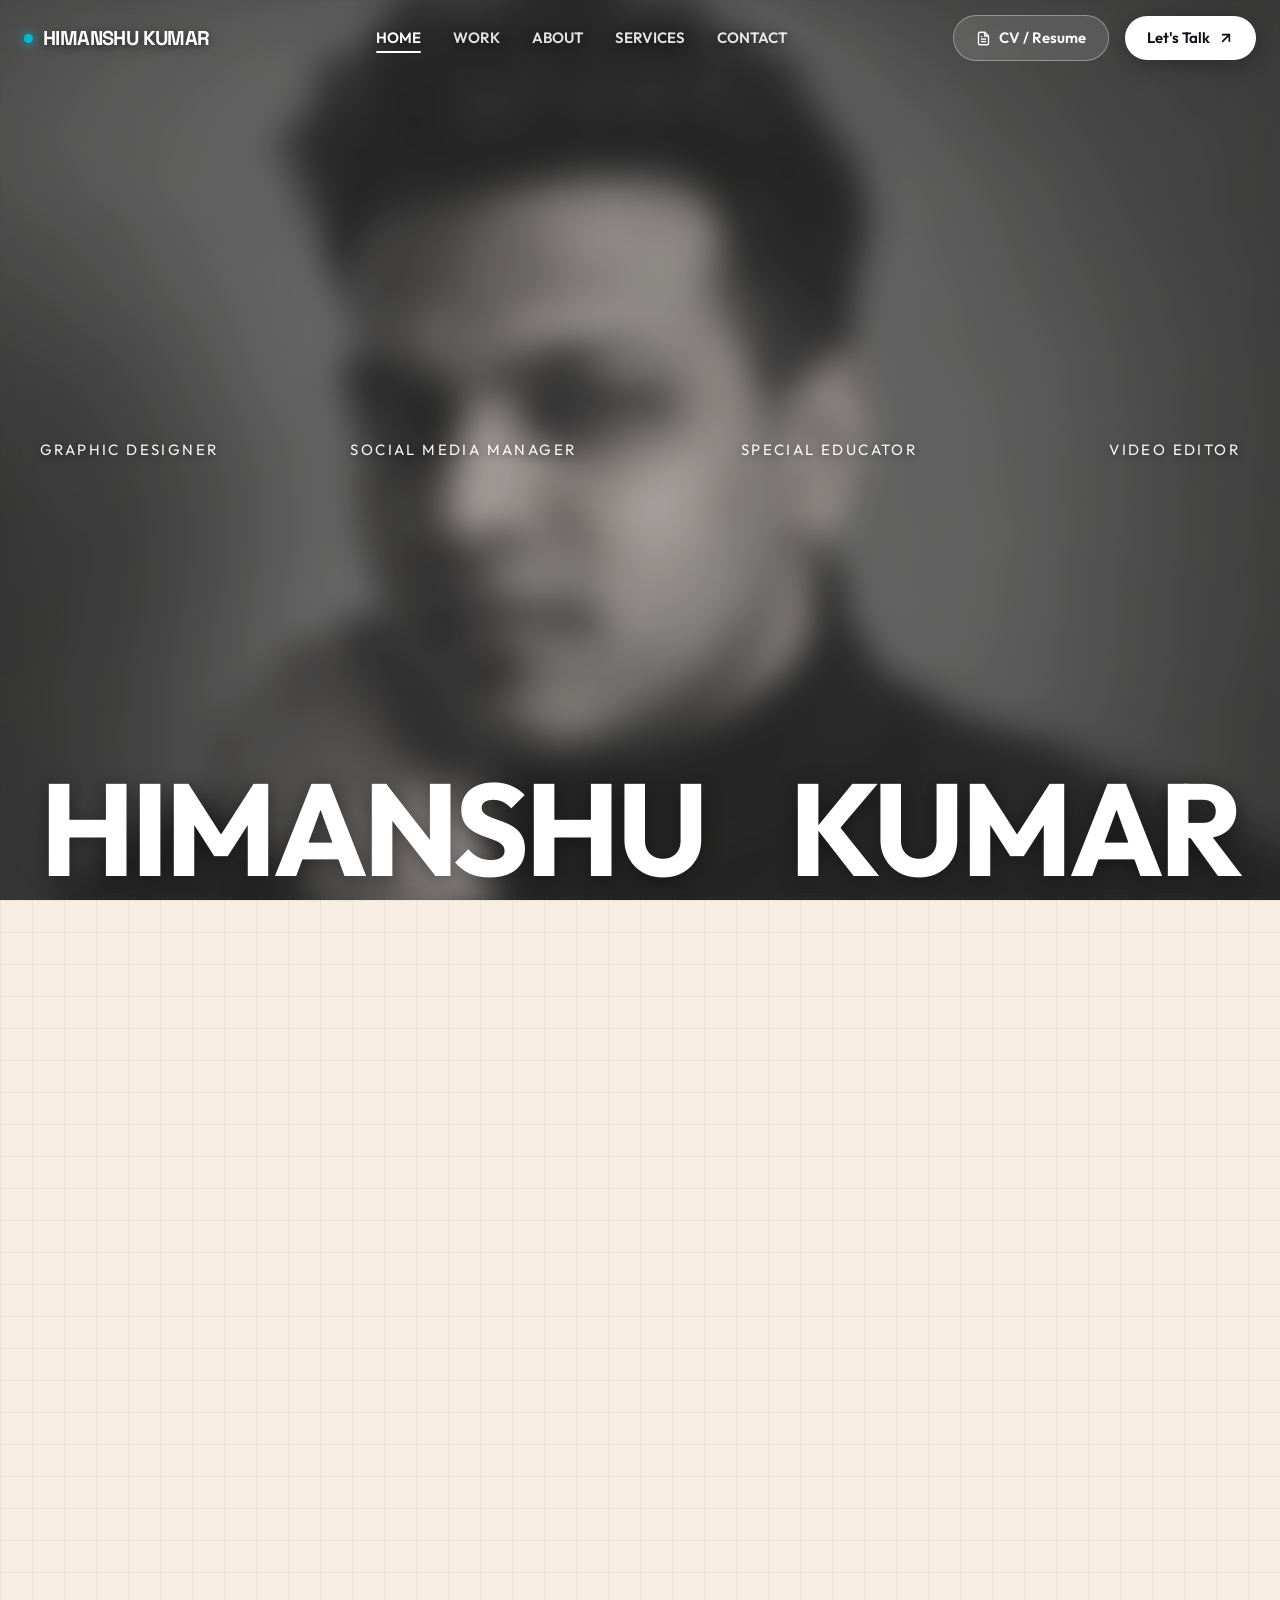
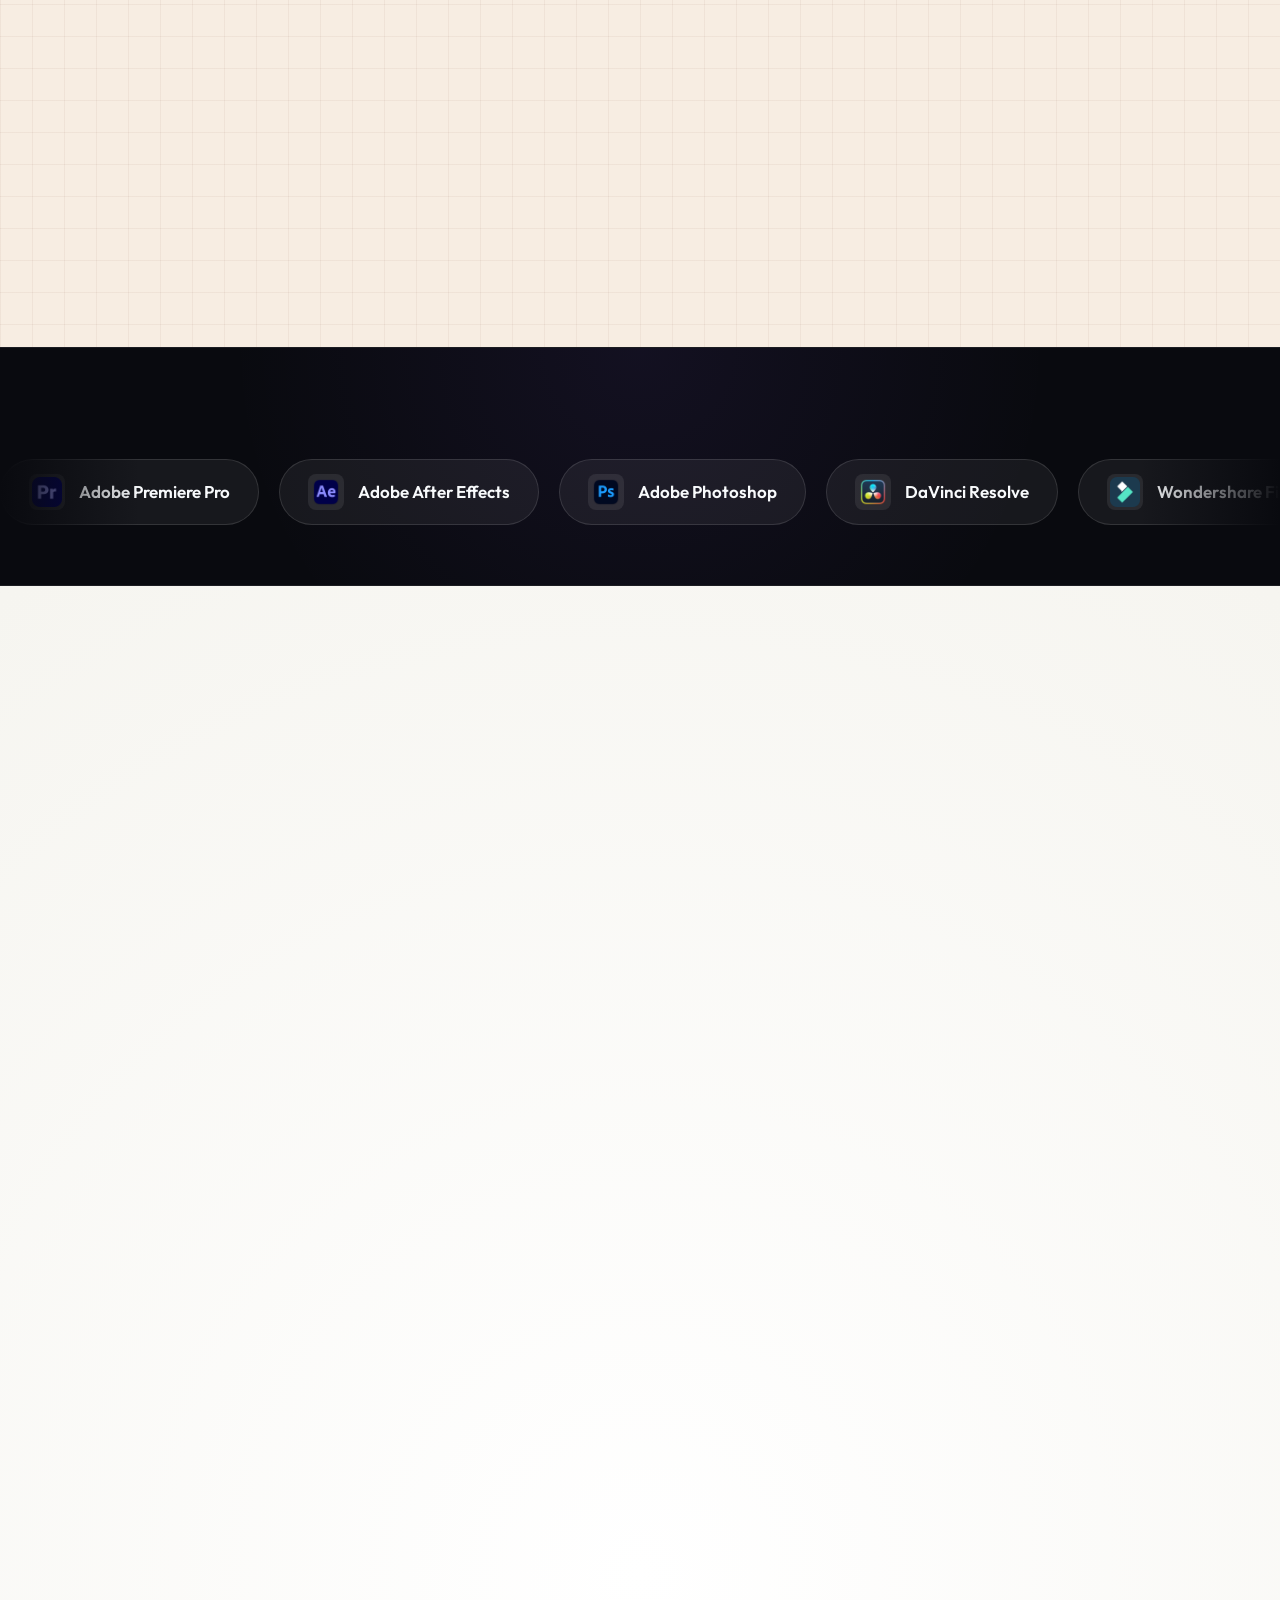
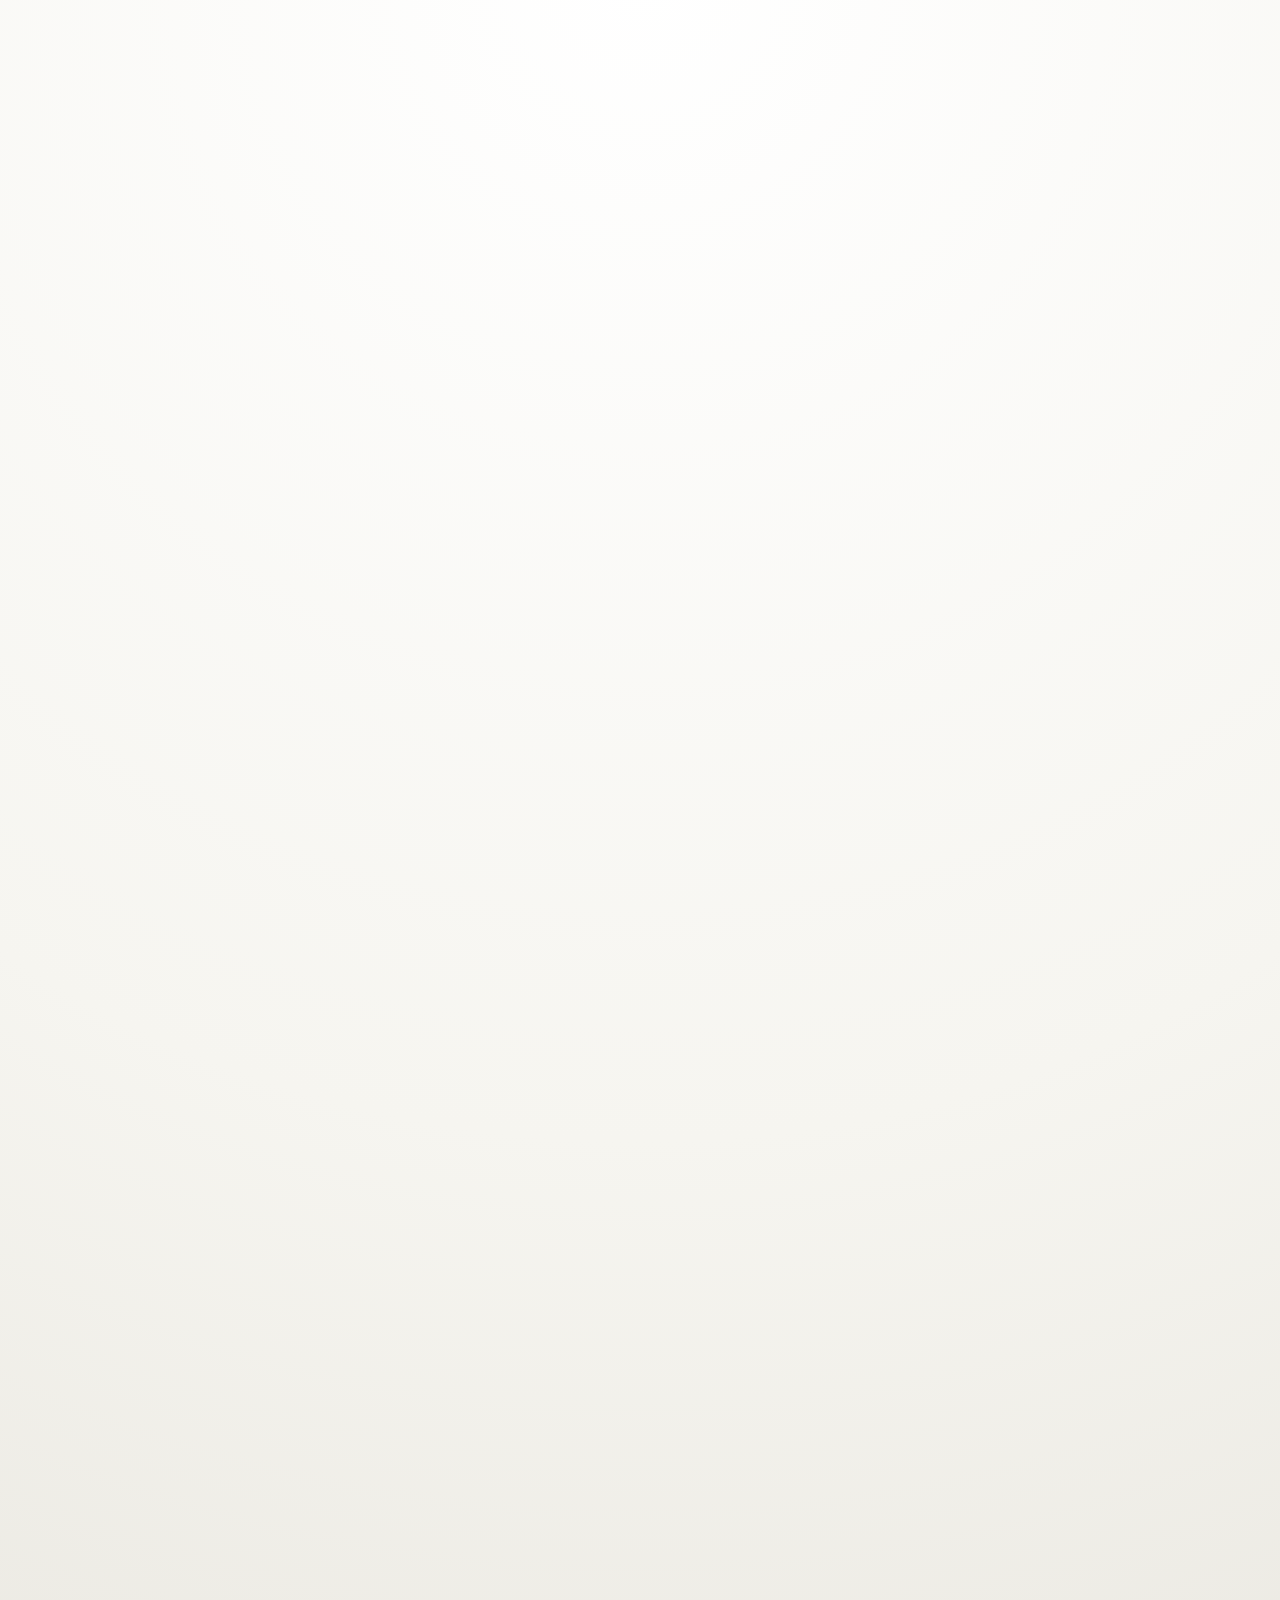
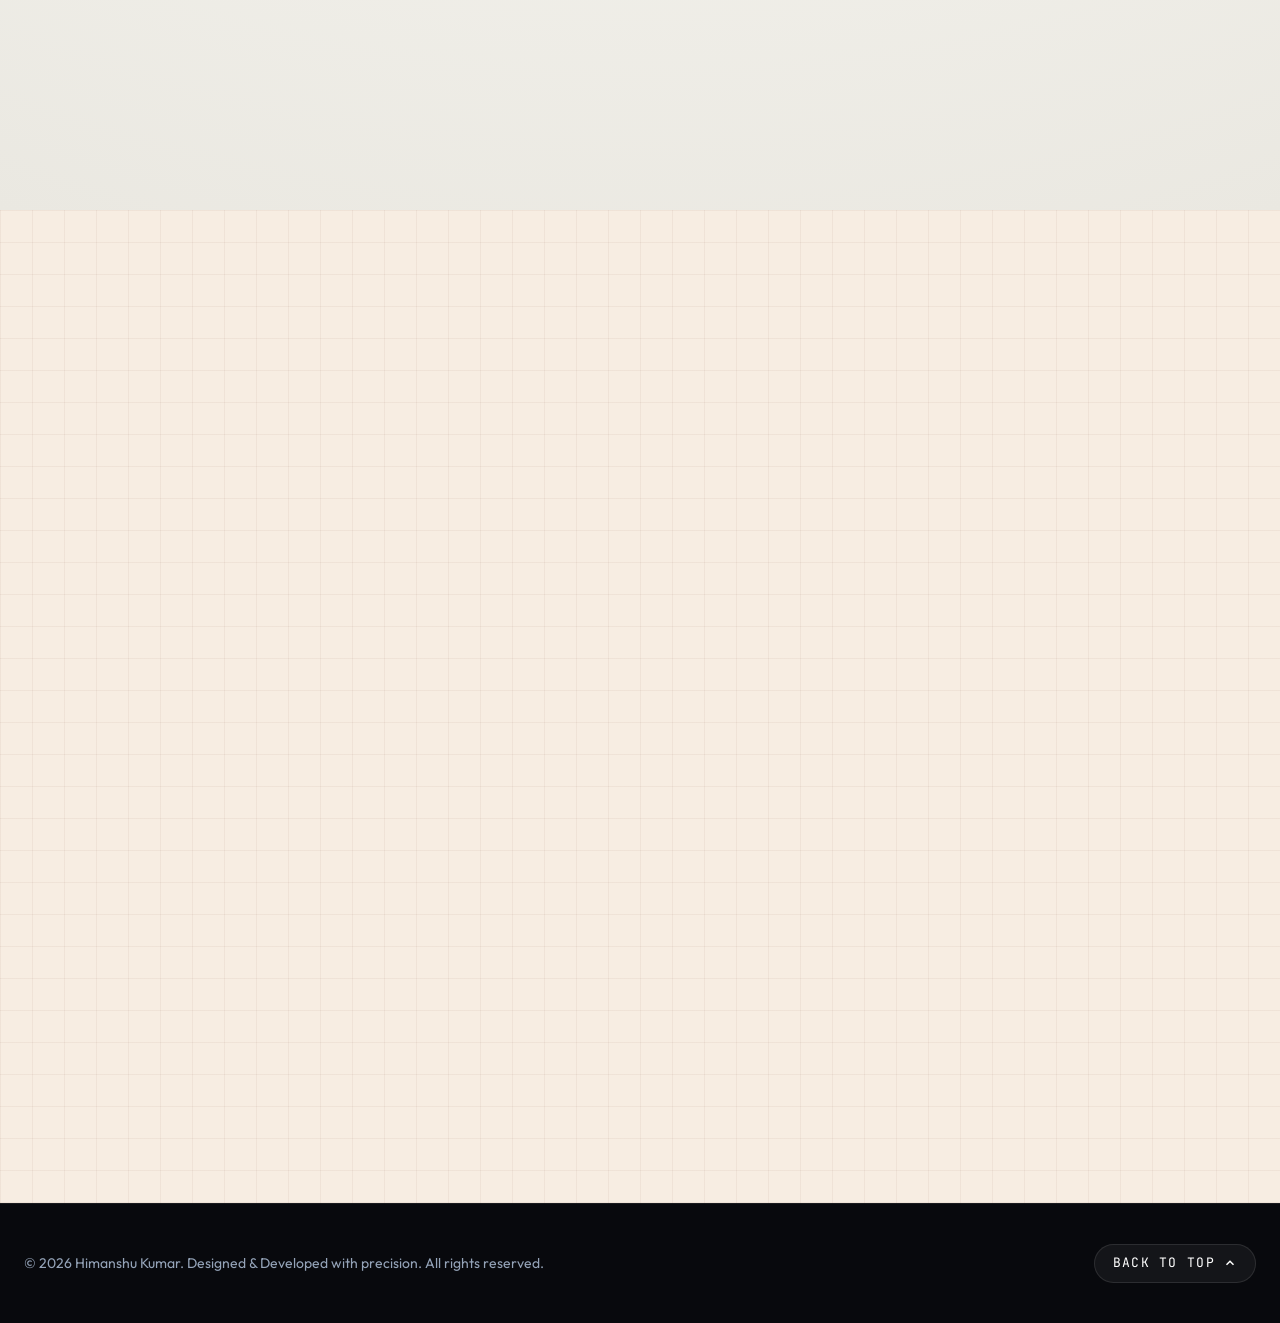
==== index.html @ 588e43ea "Changes Hopefully" ====
<!DOCTYPE html>
<html lang="en">
<head>
  <meta charset="UTF-8">
  <meta name="viewport" content="width=device-width, initial-scale=1.0">
  <meta http-equiv="X-UA-Compatible" content="ie=edge">
  
  <title>Himanshu Kumar | Product Designer &amp; Front-End Developer</title>
  <meta name="description" content="Portfolio of Himanshu Kumar — Product Designer &amp; Front-End Developer specializing in building high-performance web applications and visually stunning user interfaces.">
  <meta name="keywords" content="Himanshu Kumar, Portfolio, UI/UX Designer, Front-End Developer, React, Next.js, Design Systems, Bento Grid">
  <meta name="author" content="Himanshu Kumar">

  <!-- Open Graph / Meta -->
  <meta property="og:type" content="website">
  <meta property="og:title" content="Himanshu Kumar | Product Designer &amp; Front-End Developer">
  <meta property="og:description" content="Designer by day, Coder by night. Bridging technical rigor and visual excellence.">

  <!-- Google Fonts: Space Grotesk, Outfit, JetBrains Mono -->
  <link rel="preconnect" href="https://fonts.googleapis.com">
  <link rel="preconnect" href="https://fonts.gstatic.com" crossorigin>
  <link href="https://fonts.googleapis.com/css2?family=JetBrains+Mono:wght@400;500;600;700&family=Outfit:wght@300;400;500;600;700;800&family=Space+Grotesk:wght@500;600;700;800&display=swap" rel="stylesheet">

  <!-- Stylesheets -->
  <link rel="stylesheet" href="css/style.css">
  <link rel="stylesheet" href="css/animations.css">
</head>
<body>

  <!-- ==========================================================================
       PRELOADER / LOADING SCREEN (Nitika Portfolio Reference)
       ========================================================================== -->
  <div id="preloader" aria-hidden="true">
    <div class="preloader-bg-glow"></div>
    
    <div class="preloader-matrix-dots">
      <div class="matrix-dot"></div>
      <div class="matrix-dot"></div>
      <div class="matrix-dot"></div>
      <div class="matrix-dot"></div>
      <div class="matrix-dot"></div>
      <div class="matrix-dot"></div>
      <div class="matrix-dot"></div>
      <div class="matrix-dot"></div>
    </div>

    <div class="preloader-counter-wrap">
      <span id="preloader-counter" class="preloader-counter">00</span>
      <span class="preloader-counter-percent">%</span>
    </div>

    <!-- WELCOME text displayed during loading animation below percentage -->
    <div class="preloader-welcome">WELCOME</div>

    <div class="preloader-status">
      <span class="preloader-line"></span>
      <span>Initializing Experience</span>
      <span class="preloader-line"></span>
    </div>

    <div class="preloader-progress-track">
      <div id="preloader-progress-bar" class="preloader-progress-bar"></div>
    </div>
  </div>

  <!-- ==========================================================================
       SITE HEADER & NAVIGATION
       ========================================================================== -->
  <header id="site-header" class="site-header">
    <div class="container nav-container">
      <a href="#hero" class="brand-logo" aria-label="Home">
        <span class="brand-dot"></span>
        <span>HIMANSHU KUMAR</span>
      </a>

      <!-- Desktop Nav Links -->
      <nav aria-label="Main Navigation">
        <ul class="nav-links">
          <li><a href="#hero" class="nav-item active">HOME</a></li>
          <li><a href="#work" class="nav-item">WORK</a></li>
          <li><a href="#about" class="nav-item">ABOUT</a></li>
          <li><a href="#toolkit" class="nav-item">SERVICES</a></li>
          <li><a href="#connect" class="nav-item">CONTACT</a></li>
        </ul>
      </nav>

      <!-- Nav CTA Actions -->
      <div class="nav-actions">
        <a href="resume.html" target="_blank" class="btn btn-outline-light" title="View Full Resume / CV">
          <svg width="15" height="15" viewBox="0 0 24 24" fill="none" stroke="currentColor" stroke-width="2.2"><path d="M14 2H6a2 2 0 0 0-2 2v16a2 2 0 0 0 2 2h12a2 2 0 0 0 2-2V8z"></path><polyline points="14 2 14 8 20 8"></polyline><line x1="16" y1="13" x2="8" y2="13"></line><line x1="16" y1="17" x2="8" y2="17"></line><polyline points="10 9 9 9 8 9"></polyline></svg>
          <span>CV / Resume</span>
        </a>
        <a href="#connect" class="btn btn-primary">
          <span>Let's Talk</span>
          <svg width="16" height="16" viewBox="0 0 24 24" fill="none" stroke="currentColor" stroke-width="2.5" stroke-linecap="round" stroke-linejoin="round">
            <line x1="7" y1="17" x2="17" y2="7"></line>
            <polyline points="7 7 17 7 17 17"></polyline>
          </svg>
        </a>

        <!-- Hamburger Toggle -->
        <button id="menu-toggle" class="menu-toggle" aria-label="Toggle Navigation Menu">
          <span></span>
          <span></span>
          <span></span>
        </button>
      </div>
    </div>
  </header>

  <!-- Mobile Navigation Drawer -->
  <div id="mobile-nav-drawer" class="mobile-nav-drawer" aria-label="Mobile Navigation">
    <ul class="mobile-nav-links">
      <li><a href="#hero" class="mobile-nav-item active">HOME</a></li>
      <li><a href="#work" class="mobile-nav-item">WORK</a></li>
      <li><a href="#about" class="mobile-nav-item">ABOUT</a></li>
      <li><a href="#toolkit" class="mobile-nav-item">SERVICES</a></li>
      <li><a href="#connect" class="mobile-nav-item">CONTACT</a></li>
    </ul>
    <div style="margin-top: auto;">
      <a href="#connect" class="btn btn-primary" style="width: 100%;">Get In Touch</a>
    </div>
  </div>
  <div id="mobile-drawer-overlay" class="mobile-drawer-overlay"></div>

  <main>
    <!-- ==========================================================================
         SECTION 1: EXVIA EDITORIAL HERO SECTION (PORTRAIT, LIQUID GLASS & REVEAL)
         ========================================================================== -->
    <section id="hero" class="hero-section section_hero">
      <div class="hero_canvas">
        <!-- Central Interactive Radial Mask Portrait Stage (Exvia Anchor) -->
        <div id="hero-portrait-stage" class="hero_portrait_stage hero-image-wrapper">
          <!-- Layer 1: Frosted/Blurred Background State -->
          <div class="portrait-layer-frosted">
            <img src="assets/images/hero_portrait.jpg" alt="Frosted Portrait" class="hero-img img-blur">
            <div class="glass-sheet-tint"></div>
          </div>

          <!-- Layer 2: Clear Image Layer (Revealed via dynamic CSS radial mask) -->
          <div id="hero-reveal-layer" class="portrait-layer-clear">
            <img src="assets/images/hero_portrait.jpg" alt="Clear Portrait" class="hero-img img-sharp">
          </div>

          <!-- Interactive Cursor Reticle / Lens Ring -->
          <div id="hero-reticle" class="hero-reticle-tracker">
            <div class="reticle-crosshair"></div>
          </div>

        </div>

        <!-- Exvia Horizontal Single Baseline Overlay -->
        <div class="hero_horizontal_labels">
          <span class="hero-bar-label label-far-left">GRAPHIC DESIGNER</span>
          <span class="hero-bar-label label-inner-left">SOCIAL MEDIA MANAGER</span>
          <span class="hero-bar-label label-inner-right">SPECIAL EDUCATOR</span>
          <span class="hero-bar-label label-far-right">VIDEO EDITOR</span>
        </div>

        <!-- Exvia Massive Bottom Display Name Overlay -->
        <div class="hero_display_title_wrap">
          <h1 class="hero_display_name">
            <span class="name_word">HIMANSHU</span>
            <span class="name_word">KUMAR</span>
          </h1>
        </div>

      </div>
    </section>

    <!-- ==========================================================================
         SECTION 2: ABOUT ME (WARM PEACH / BEIGE GRAPH PAPER BACKGROUND)
         ========================================================================== -->
    <section id="about" class="about-section section-peach-grid section-padding">
      <div class="container">
        
        <div class="section-header text-center reveal-on-scroll">
          <span class="section-tag">01 // About Me</span>
          <h2 class="section-title">Design, Media &amp; Inclusive Impact</h2>
        </div>

        <div class="about-grid">
          
          <!-- Left: Complete Profile Picture Frame -->
          <div class="about-card-profile reveal-on-scroll delay-1">
            <div class="about-avatar-frame">
              <img src="assets/images/About_ME.png?v=2" alt="Himanshu Kumar Profile Photo" loading="lazy">
            </div>
          </div>

          <!-- Right: Profile Name, Role & Bio Story -->
          <div class="about-content reveal-on-scroll delay-2">
            <h3 class="about-greeting-title" style="line-height: 0.85 !important; margin-bottom: 6px !important;">HELLO!</h3>
            <p class="about-bio-text" style="margin-top: 0 !important;">
              I am Himanshu, a <strong>CTET-qualified special educator</strong> and <strong>creative specialist</strong> with a passion for inclusive learning and impactful visual storytelling. With hands-on experience supporting students with diverse learning needs and disabilities, alongside professional skills in <strong>graphic design, video editing, and social media</strong>, I help educators and brands turn complex ideas into accessible, engaging digital experiences that connect with everyone.
            </p>



            <!-- Live Metrics Counter -->
            <div class="about-stats-row">
              <div class="stat-box">
                <div class="stat-num">6+</div>
                <div class="stat-label">Special Ed Internships</div>
              </div>
              <div class="stat-box">
                <div class="stat-num">CTET</div>
                <div class="stat-label">Paper 2 Qualified</div>
              </div>
              <div class="stat-box">
                <div class="stat-num">500+</div>
                <div class="stat-label">Videos &amp; Creatives</div>
              </div>
              <div class="stat-box">
                <div class="stat-num">100%</div>
                <div class="stat-label">Inclusive Impact</div>
              </div>
            </div>

            <!-- About Me Action -->
            <div style="margin-top: 24px; display: flex; gap: 12px; flex-wrap: wrap;">
              <a href="resume.html" target="_blank" class="btn btn-dark">
                <svg width="16" height="16" viewBox="0 0 24 24" fill="none" stroke="currentColor" stroke-width="2.2"><path d="M14 2H6a2 2 0 0 0-2 2v16a2 2 0 0 0 2 2h12a2 2 0 0 0 2-2V8z"></path><polyline points="14 2 14 8 20 8"></polyline><line x1="16" y1="13" x2="8" y2="13"></line><line x1="16" y1="17" x2="8" y2="17"></line></svg>
                <span>View &amp; Print Full CV / Resume</span>
              </a>
              <a href="#connect" class="btn btn-outline-dark">
                <span>Get In Touch</span>
                <svg width="16" height="16" viewBox="0 0 24 24" fill="none" stroke="currentColor" stroke-width="2.5"><line x1="7" y1="17" x2="17" y2="7"></line><polyline points="7 7 17 7 17 17"></polyline></svg>
              </a>
            </div>

          </div>

        </div>

      </div>
    </section>

    <!-- ==========================================================================
         SECTION 3: TOOLKIT (CONTINUOUS DUAL-ROW MARQUEE TICKER)
         ========================================================================== -->
    <section id="toolkit" class="toolkit-section section-dark">
      <div class="toolkit-header reveal-on-scroll">
        <h3>// Creative Media, Graphic Design, Video Editing &amp; AI Stack //</h3>
      </div>

      <div class="marquee-container">
        
        <!-- Continuous Ticker Tape Marquee: Creative Media, Design & AI Stack -->
        <div class="marquee-track track-left">
          <!-- Item Set 1 -->
          <div class="tech-pill">
            <img src="assets/images/icons/Adobe Premier Pro.png" alt="Adobe Premiere Pro" class="tech-icon-img">
            <span>Adobe Premiere Pro</span>
          </div>
          <div class="tech-pill">
            <img src="assets/images/icons/Adobe After Effects.png" alt="Adobe After Effects" class="tech-icon-img">
            <span>Adobe After Effects</span>
          </div>
          <div class="tech-pill">
            <img src="assets/images/icons/Adobe Photoshop.png" alt="Adobe Photoshop" class="tech-icon-img">
            <span>Adobe Photoshop</span>
          </div>
          <div class="tech-pill">
            <img src="assets/images/icons/Davinci Resolve.png" alt="DaVinci Resolve" class="tech-icon-img">
            <span>DaVinci Resolve</span>
          </div>
          <div class="tech-pill">
            <img src="assets/images/icons/Wondershare Filmora.png" alt="Wondershare Filmora" class="tech-icon-img">
            <span>Wondershare Filmora</span>
          </div>
          <div class="tech-pill">
            <img src="assets/images/icons/Canva.png" alt="Canva" class="tech-icon-img">
            <span>Canva</span>
          </div>
          <div class="tech-pill">
            <img src="assets/images/icons/Affinity Studio.png" alt="Affinity Studio" class="tech-icon-img">
            <span>Affinity Studio</span>
          </div>
          <div class="tech-pill">
            <img src="assets/images/icons/Meta Suite.png" alt="Meta Suite" class="tech-icon-img">
            <span>Meta Suite</span>
          </div>
          <div class="tech-pill">
            <img src="assets/images/icons/Chat GPT.png?v=2" alt="ChatGPT" class="tech-icon-img">
            <span>Chat GPT</span>
          </div>
          <div class="tech-pill">
            <img src="assets/images/icons/Claude.png" alt="Claude AI" class="tech-icon-img">
            <span>Claude</span>
          </div>
          <div class="tech-pill">
            <img src="assets/images/icons/Google Gemini.png" alt="Google Gemini" class="tech-icon-img">
            <span>Google Gemini</span>
          </div>
          <div class="tech-pill">
            <img src="assets/images/icons/Preplexity.png" alt="Perplexity AI" class="tech-icon-img">
            <span>Perplexity</span>
          </div>

          <!-- Duplicate Item Set 2 (1-to-1 Identical Duplicate for Continuous Infinite Loop) -->
          <div class="tech-pill">
            <img src="assets/images/icons/Adobe Premier Pro.png" alt="Adobe Premiere Pro" class="tech-icon-img">
            <span>Adobe Premiere Pro</span>
          </div>
          <div class="tech-pill">
            <img src="assets/images/icons/Adobe After Effects.png" alt="Adobe After Effects" class="tech-icon-img">
            <span>Adobe After Effects</span>
          </div>
          <div class="tech-pill">
            <img src="assets/images/icons/Adobe Photoshop.png" alt="Adobe Photoshop" class="tech-icon-img">
            <span>Adobe Photoshop</span>
          </div>
          <div class="tech-pill">
            <img src="assets/images/icons/Davinci Resolve.png" alt="DaVinci Resolve" class="tech-icon-img">
            <span>DaVinci Resolve</span>
          </div>
          <div class="tech-pill">
            <img src="assets/images/icons/Wondershare Filmora.png" alt="Wondershare Filmora" class="tech-icon-img">
            <span>Wondershare Filmora</span>
          </div>
          <div class="tech-pill">
            <img src="assets/images/icons/Canva.png" alt="Canva" class="tech-icon-img">
            <span>Canva</span>
          </div>
          <div class="tech-pill">
            <img src="assets/images/icons/Affinity Studio.png" alt="Affinity Studio" class="tech-icon-img">
            <span>Affinity Studio</span>
          </div>
          <div class="tech-pill">
            <img src="assets/images/icons/Meta Suite.png" alt="Meta Suite" class="tech-icon-img">
            <span>Meta Suite</span>
          </div>
          <div class="tech-pill">
            <img src="assets/images/icons/Chat GPT.png?v=2" alt="ChatGPT" class="tech-icon-img">
            <span>ChatGPT</span>
          </div>
          <div class="tech-pill">
            <img src="assets/images/icons/Claude.png" alt="Claude AI" class="tech-icon-img">
            <span>Claude AI</span>
          </div>
          <div class="tech-pill">
            <img src="assets/images/icons/Google Gemini.png" alt="Google Gemini" class="tech-icon-img">
            <span>Google Gemini</span>
          </div>
          <div class="tech-pill">
            <img src="assets/images/icons/Preplexity.png" alt="Perplexity AI" class="tech-icon-img">
            <span>Perplexity AI</span>
          </div>
        </div>

      </div>
    </section>

    <!-- ==========================================================================
         SECTION 4: PROJECT WORK (LIGHT STUDIO CANVAS - MATCHING HERO THEME)
         ========================================================================== -->
    <section id="work" class="work-section hero-section-light section-padding">
      <div class="container">
        
        <div class="section-header text-center reveal-on-scroll">
          <h2 class="section-title">A Glimpse At My Work</h2>
        </div>

        <div class="bento-grid">
          
          <!-- Bento 1: Flagship Continuous Graphic Design & Posters Loop Showcase (Col 12) -->
          <div class="bento-card col-span-12 bento-featured-card bento-hero-video-card reveal-on-scroll">
            
            <!-- 1. Text & Title ABOVE Video -->
            <div class="bento-hero-video-header">
              <div class="bento-card-badge">
                <svg width="12" height="12" viewBox="0 0 24 24" fill="none" stroke="currentColor" stroke-width="2.5"><polygon points="12 2 15.09 8.26 22 9.27 17 14.14 18.18 21.02 12 17.77 5.82 21.02 7 14.14 2 9.27 8.91 8.26 12 2"></polygon></svg>
                Featured Showcase // Posters &amp; Brand Creatives
              </div>
              <h3 class="flagship-video-title">Posters, Brand Creatives &amp; Social Media Ads</h3>
            </div>
            
            <!-- 2. Smooth Continuous Video Loop (No Placeholder Overlay) -->
            <div class="bento-hero-video-stage open-video-modal-btn" data-video-url="assets/videos/posters_showcase_loop.mp4" data-title="Posters &amp; Social Ads Showcase — Designed by Himanshu Kumar" data-speed="0.8">
              <video autoplay loop muted playsinline preload="metadata" data-speed="0.8" class="smooth-loop-video">
                <source src="assets/videos/posters_showcase_loop.mp4" type="video/mp4">
              </video>
              <div class="video-live-pill">
                <span class="live-pulse-dot"></span>
                <span>CONTINUOUS LOOP • 0.8x</span>
              </div>
              <div class="video-hover-fullscreen-btn" title="Click for Fullscreen View">
                <svg width="14" height="14" viewBox="0 0 24 24" fill="currentColor"><path d="M7 14H5v5h5v-2H7v-3zm-2-4h2V7h3V5H5v5zm12 7h-3v2h5v-5h-2v3zM14 5v2h3v3h2V5h-5z"/></svg>
                <span>Fullscreen</span>
              </div>
            </div>

            <!-- 3. Details, Tags & Action BELOW Video -->
            <div class="bento-hero-video-footer">
              <p>A seamless, continuous showcase of print and digital visual assets—featuring creative posters, event promotions, brand campaigns, and conversion-optimized social media ads designed across Photoshop &amp; Canva.</p>

              <div class="bento-tech-tags">
                <span class="tag-pill">Adobe Photoshop</span>
                <span class="tag-pill">Canva</span>
                <span class="tag-pill">Social Media Ads</span>
                <span class="tag-pill">Event Branding</span>
                <span class="tag-pill">Visual Hierarchy</span>
                <span class="tag-pill">Brand Identity</span>
              </div>

              <div class="bento-card-actions">
                <button class="btn-card-link open-video-modal-btn" data-video-url="assets/videos/posters_showcase_loop.mp4" data-title="Posters &amp; Social Ads Showcase" data-speed="0.8">
                  <span>View Fullscreen</span>
                  <svg width="14" height="14" viewBox="0 0 24 24" fill="currentColor"><polygon points="5 3 19 12 5 21 5 3"></polygon></svg>
                </button>
              </div>
            </div>

          </div>

          <!-- Centered Sub-heading: Video Edits & Motion Projects -->
          <div class="col-span-12 video-section-divider reveal-on-scroll">
            <h3 class="video-subheading-title">Video Edits &amp; Motion Projects</h3>
            <p class="video-subheading-desc">A curated selection of client vlogs, cinematic trailers, brand commercials, and high-engagement vertical reels.</p>
          </div>

          <!-- Bento 2: Travel & Lifestyle Cinematic Vlog (Col 6) -->
          <div class="bento-card col-span-6 reveal-on-scroll delay-1">
            <div class="bento-card-badge">Featured Vlog // Client Edit</div>
            
            <div class="bento-video-preview open-video-modal-btn" style="height: 180px;" data-video-url="https://www.youtube.com/watch?v=sW7dBUw6EdA" data-title="Travel &amp; Lifestyle Cinematic Vlog — Edited by Himanshu Kumar">
              <img src="https://img.youtube.com/vi/sW7dBUw6EdA/hqdefault.jpg" alt="Travel &amp; Lifestyle Cinematic Vlog Preview" loading="lazy">
              <div class="video-poster-gradient">
                <div class="video-play-btn" style="width: 48px; height: 48px;" title="Click to Play Video">
                  <svg width="20" height="20" viewBox="0 0 24 24" fill="currentColor"><polygon points="5 3 19 12 5 21 5 3"></polygon></svg>
                </div>
              </div>
              <span class="video-format-pill">YouTube Vlog</span>
              <span class="video-duration-badge">HD</span>
            </div>

            <h3>Travel &amp; Lifestyle Cinematic Vlog</h3>
            <p>Comprehensive long-form vlog editing with high-retention pacing, cinematic color grading, multi-layered sound design, and b-roll flow.</p>
            
            <div class="bento-tech-tags">
              <span class="tag-pill">Premiere Pro</span>
              <span class="tag-pill">After Effects</span>
              <span class="tag-pill">Color Grading</span>
            </div>

            <div class="bento-card-actions">
              <button class="btn-card-link open-video-modal-btn" data-video-url="https://www.youtube.com/watch?v=sW7dBUw6EdA" data-title="Travel &amp; Lifestyle Cinematic Vlog">
                <span>Play in Modal</span>
                <svg width="14" height="14" viewBox="0 0 24 24" fill="currentColor"><polygon points="5 3 19 12 5 21 5 3"></polygon></svg>
              </button>
              <a href="https://www.youtube.com/watch?v=sW7dBUw6EdA" target="_blank" rel="noopener noreferrer" class="btn-card-link" style="background: rgba(255, 0, 0, 0.12); border-color: rgba(255, 0, 0, 0.25); color: #ff4d4d;">
                <span>YouTube</span>
                <svg width="14" height="14" viewBox="0 0 24 24" fill="none" stroke="currentColor" stroke-width="2"><line x1="7" y1="17" x2="17" y2="7"></line><polyline points="7 7 17 7 17 17"></polyline></svg>
              </a>
            </div>
          </div>

          <!-- Bento 3: AOA Trailers (Col 6) -->
          <div class="bento-card col-span-6 reveal-on-scroll delay-1">
            <div class="bento-card-badge">Cinematic // Trailer</div>
            
            <div class="bento-video-preview open-video-modal-btn" style="height: 180px;" data-video-url="assets/videos/AOA_Trailers.mp4" data-title="AOA Trailers — Cinematic Edit by Himanshu Kumar">
              <video muted loop playsinline preload="none">
                <source src="assets/videos/AOA_Trailers.mp4" type="video/mp4">
              </video>
              <div class="video-poster-gradient">
                <div class="video-play-btn" style="width: 48px; height: 48px;" title="Play Trailer">
                  <svg width="20" height="20" viewBox="0 0 24 24" fill="currentColor"><polygon points="5 3 19 12 5 21 5 3"></polygon></svg>
                </div>
              </div>
              <span class="video-format-pill">Trailer Cut</span>
              <span class="video-duration-badge">HD MP4</span>
            </div>

            <h3>AOA Trailers — Cinematic Cut</h3>
            <p>Action &amp; drama trailer cut with orchestral score build-up, punchy sound risers, and high-impact title animation.</p>

            <div class="bento-tech-tags">
              <span class="tag-pill">Premiere Pro</span>
              <span class="tag-pill">After Effects</span>
              <span class="tag-pill">Sound FX</span>
            </div>

            <div class="bento-card-actions">
              <button class="btn-card-link open-video-modal-btn" data-video-url="assets/videos/AOA_Trailers.mp4" data-title="AOA Trailers — Cinematic Trailer">
                <span>Play Fullscreen</span>
                <svg width="14" height="14" viewBox="0 0 24 24" fill="currentColor"><polygon points="5 3 19 12 5 21 5 3"></polygon></svg>
              </button>
            </div>
          </div>

          <!-- Bento 4: Creator Adventure Series (Col 4) -->
          <div class="bento-card col-span-4 reveal-on-scroll delay-2">
            <div class="bento-card-badge">YouTube Series // Client Vlog</div>
            
            <div class="bento-video-preview open-video-modal-btn" style="height: 160px;" data-video-url="https://www.youtube.com/watch?v=0a7ATVj72fg" data-title="Creator Adventure &amp; Travel Series — Edited by Himanshu Kumar">
              <img src="https://img.youtube.com/vi/0a7ATVj72fg/hqdefault.jpg" alt="Creator Adventure Series Preview" loading="lazy">
              <div class="video-poster-gradient">
                <div class="video-play-btn" style="width: 44px; height: 44px;" title="Play Video">
                  <svg width="18" height="18" viewBox="0 0 24 24" fill="currentColor"><polygon points="5 3 19 12 5 21 5 3"></polygon></svg>
                </div>
              </div>
              <span class="video-format-pill">Episode Edit</span>
              <span class="video-duration-badge">YouTube</span>
            </div>

            <h3>Creator Adventure Series</h3>
            <p>Engaging lifestyle and travel episode with hook-optimized pacing, kinetic subtitles, and ambient background sound design.</p>

            <div class="bento-tech-tags">
              <span class="tag-pill">Premiere Pro</span>
              <span class="tag-pill">Story Pacing</span>
              <span class="tag-pill">Visual FX</span>
            </div>

            <div class="bento-card-actions">
              <button class="btn-card-link open-video-modal-btn" data-video-url="https://www.youtube.com/watch?v=0a7ATVj72fg" data-title="Creator Adventure Series">
                <span>Play Video</span>
                <svg width="14" height="14" viewBox="0 0 24 24" fill="currentColor"><polygon points="5 3 19 12 5 21 5 3"></polygon></svg>
              </button>
              <a href="https://www.youtube.com/watch?v=0a7ATVj72fg" target="_blank" rel="noopener noreferrer" class="btn-card-icon" title="Open in YouTube">
                <svg width="18" height="18" viewBox="0 0 24 24" fill="none" stroke="currentColor" stroke-width="2"><line x1="7" y1="17" x2="17" y2="7"></line><polyline points="7 7 17 7 17 17"></polyline></svg>
              </a>
            </div>
          </div>

          <!-- Bento 5: Bee Ad Commercial (Col 4) -->
          <div class="bento-card col-span-4 reveal-on-scroll delay-2">
            <div class="bento-card-badge">Commercial // Brand Ad</div>
            
            <div class="bento-video-preview open-video-modal-btn" style="height: 160px;" data-video-url="assets/videos/Bee_Ad.mp4" data-title="Bee Brand Commercial Ad — Edited by Himanshu Kumar">
              <video muted loop playsinline preload="none">
                <source src="assets/videos/Bee_Ad.mp4" type="video/mp4">
              </video>
              <div class="video-poster-gradient">
                <div class="video-play-btn" style="width: 44px; height: 44px;" title="Play Video">
                  <svg width="18" height="18" viewBox="0 0 24 24" fill="currentColor"><polygon points="5 3 19 12 5 21 5 3"></polygon></svg>
                </div>
              </div>
              <span class="video-format-pill">Brand Ad</span>
              <span class="video-duration-badge">Commercial</span>
            </div>

            <h3>Bee Commercial Ad</h3>
            <p>Product-focused commercial spot crafted with clean motion graphics, smooth product reveals, and punchy promotional sound design.</p>

            <div class="bento-tech-tags">
              <span class="tag-pill">Premiere Pro</span>
              <span class="tag-pill">Motion Design</span>
              <span class="tag-pill">Ad Strategy</span>
            </div>

            <div class="bento-card-actions">
              <button class="btn-card-link open-video-modal-btn" data-video-url="assets/videos/Bee_Ad.mp4" data-title="Bee Commercial Ad">
                <span>Play Ad</span>
                <svg width="14" height="14" viewBox="0 0 24 24" fill="currentColor"><polygon points="5 3 19 12 5 21 5 3"></polygon></svg>
              </button>
            </div>
          </div>

          <!-- Bento 6: Instagram Viral Reel (Col 4) -->
          <div class="bento-card col-span-4 reveal-on-scroll delay-2">
            <div class="bento-card-badge">Viral Short-Form</div>
            
            <div class="bento-video-preview open-video-modal-btn" style="height: 160px;" data-video-url="assets/videos/Insta_Reel.mp4" data-title="Viral Instagram Reel — Edited by Himanshu Kumar">
              <video muted loop playsinline preload="none">
                <source src="assets/videos/Insta_Reel.mp4" type="video/mp4">
              </video>
              <div class="video-poster-gradient">
                <div class="video-play-btn" style="width: 44px; height: 44px;" title="Play Video">
                  <svg width="18" height="18" viewBox="0 0 24 24" fill="currentColor"><polygon points="5 3 19 12 5 21 5 3"></polygon></svg>
                </div>
              </div>
              <span class="video-format-pill">9:16 Reel</span>
              <span class="video-duration-badge">Shorts</span>
            </div>

            <h3>Viral Social Media Reel</h3>
            <p>Fast-paced 9:16 vertical video edit built with kinetic text, fast zoom cuts, visual pattern interrupts, and sound sync.</p>

            <div class="bento-tech-tags">
              <span class="tag-pill">Instagram Reels</span>
              <span class="tag-pill">Meta Suite</span>
              <span class="tag-pill">CapCut / Premiere</span>
            </div>

            <div class="bento-card-actions">
              <button class="btn-card-link open-video-modal-btn" data-video-url="assets/videos/Insta_Reel.mp4" data-title="Viral Instagram Reel">
                <span>Watch Reel</span>
                <svg width="14" height="14" viewBox="0 0 24 24" fill="currentColor"><polygon points="5 3 19 12 5 21 5 3"></polygon></svg>
              </button>
              <a href="https://www.instagram.com/lazyeditsbyhim" target="_blank" rel="noopener noreferrer" class="btn-card-icon" title="Instagram Profile">
                <svg width="18" height="18" viewBox="0 0 24 24" fill="none" stroke="currentColor" stroke-width="2"><line x1="7" y1="17" x2="17" y2="7"></line><polyline points="7 7 17 7 17 17"></polyline></svg>
              </a>
            </div>
          </div>

          <!-- Bento 7: Special Education Innovation (Col 12) -->
          <div class="bento-card col-span-12 reveal-on-scroll delay-3" style="background: linear-gradient(135deg, #ffffff 0%, #f7f3ee 100%); border-left: 4px solid #f59e0b;">
            <div class="bento-card-badge" style="background: rgba(245, 158, 11, 0.12); color: #d97706; border-color: rgba(245, 158, 11, 0.3);">Special Education &amp; Inclusive Impact</div>
            <h3>Tactile TLM, Tactile Geometry &amp; Orientation and Mobility Mentorship</h3>
            <p>Designing custom Tactile Teaching Learning Materials (TLM), 3D tactile geometry tools, Braille learning modules, and conducting real-world Orientation &amp; Mobility (O&amp;M) white cane travel training for individuals with visual impairment.</p>

            <div class="bento-tech-tags">
              <span class="tag-pill">Tactile TLM Developer</span>
              <span class="tag-pill">Tactile Geometry</span>
              <span class="tag-pill">Braille Writing</span>
              <span class="tag-pill">White Cane Travel</span>
              <span class="tag-pill">Daily Living Skills (DLS)</span>
              <span class="tag-pill">Assistive Learning Media</span>
            </div>

            <div class="bento-card-actions">
              <a href="#about" class="btn-card-link">
                <span>Explore Teaching Methodology</span>
                <svg width="14" height="14" viewBox="0 0 24 24" fill="none" stroke="currentColor" stroke-width="2"><polyline points="9 18 15 12 9 6"></polyline></svg>
              </a>
              <a href="#connect" class="btn-card-link" style="background: transparent; color: #18191f; border-color: rgba(0,0,0,0.2);">
                <span>Connect for Consultation</span>
                <svg width="14" height="14" viewBox="0 0 24 24" fill="none" stroke="currentColor" stroke-width="2"><line x1="7" y1="17" x2="17" y2="7"></line><polyline points="7 7 17 7 17 17"></polyline></svg>
              </a>
            </div>
          </div>

        </div>

      </div>
    </section>

    <!-- ==========================================================================
         SECTION 5: LET'S CONNECT (WARM PEACH / BEIGE GRAPH PAPER BACKGROUND)
         ========================================================================== -->
    <section id="connect" class="connect-section section-peach-grid section-padding">
      <div class="container">
        
        <div class="section-header text-center reveal-on-scroll">
          <span class="section-tag">03 // Contact &amp; Socials</span>
          <h2 class="section-title">Let's Connect</h2>
          <p class="section-subtitle">Have a project in mind, a role to discuss, or simply want to say hello? Reach out through any channel below.</p>
        </div>

        <div class="connect-grid">
          
          <!-- Left: 4 Direct CTA Hyperlink Cards -->
          <div class="connect-cards-list reveal-on-scroll delay-1">
            
            <!-- 1. LinkedIn Card -->
            <a href="https://www.linkedin.com/in/himanshu-kumar-59061a428/" target="_blank" rel="noopener noreferrer" class="connect-card" aria-label="LinkedIn Profile">
              <div>
                <div class="connect-icon-box linkedin">
                  <svg width="24" height="24" viewBox="0 0 24 24" fill="currentColor"><path d="M19 0h-14c-2.761 0-5 2.239-5 5v14c0 2.761 2.239 5 5 5h14c2.762 0 5-2.239 5-5v-14c0-2.761-2.238-5-5-5zm-11 19h-3v-11h3v11zm-1.5-12.268c-.966 0-1.75-.79-1.75-1.764s.784-1.764 1.75-1.764 1.75.79 1.75 1.764-.783 1.764-1.75 1.764zm13.5 12.268h-3v-5.604c0-3.368-4-3.113-4 0v5.604h-3v-11h3v1.765c1.396-2.586 7-2.777 7 2.476v6.759z"/></svg>
                </div>
                <h4>LinkedIn</h4>
                <div class="connect-handle">himanshu-kumar-59061a428</div>
              </div>
              <div class="connect-cta-btn">
                <span>Connect with me</span>
                <svg width="16" height="16" viewBox="0 0 24 24" fill="none" stroke="currentColor" stroke-width="2.5"><line x1="7" y1="17" x2="17" y2="7"></line><polyline points="7 7 17 7 17 17"></polyline></svg>
              </div>
            </a>

            <!-- 2. Instagram Card -->
            <a href="https://www.instagram.com/lazyeditsbyhim" target="_blank" rel="noopener noreferrer" class="connect-card" aria-label="Instagram Profile">
              <div>
                <div class="connect-icon-box instagram">
                  <svg width="24" height="24" viewBox="0 0 24 24" fill="currentColor"><path d="M12 2.163c3.204 0 3.584.012 4.85.07 3.252.148 4.771 1.691 4.919 4.919.058 1.265.069 1.645.069 4.849 0 3.205-.012 3.584-.069 4.849-.149 3.225-1.664 4.771-4.919 4.919-1.266.058-1.644.07-4.85.07-3.204 0-3.584-.012-4.849-.07-3.26-.149-4.771-1.699-4.919-4.92-.058-1.265-.07-1.644-.07-4.849 0-3.204.013-3.583.07-4.849.149-3.227 1.664-4.771 4.919-4.919 1.266-.057 1.645-.069 4.849-.069zm0-2.163c-3.259 0-3.667.014-4.947.072-4.358.2-6.78 2.618-6.98 6.98-.059 1.281-.073 1.689-.073 4.948 0 3.259.014 3.668.072 4.948.2 4.358 2.618 6.78 6.98 6.98 1.281.058 1.689.072 4.948.072 3.259 0 3.668-.014 4.948-.072 4.354-.2 6.782-2.618 6.979-6.98.059-1.28.073-1.689.073-4.948 0-3.259-.014-3.667-.072-4.947-.196-4.354-2.617-6.78-6.979-6.98-1.281-.059-1.69-.073-4.949-.073zm0 5.838c-3.403 0-6.162 2.759-6.162 6.162s2.759 6.163 6.162 6.163 6.162-2.759 6.162-6.163c0-3.403-2.759-6.162-6.162-6.162zm0 10.162c-2.209 0-4-1.79-4-4 0-2.209 1.791-4 4-4s4 1.791 4 4c0 2.21-1.791 4-4 4zm6.406-11.845c-.796 0-1.441.645-1.441 1.44s.645 1.44 1.441 1.44c.795 0 1.439-.645 1.439-1.44s-.644-1.44-1.439-1.44z"/></svg>
                </div>
                <h4>Instagram</h4>
                <div class="connect-handle">@lazyeditsbyhim</div>
              </div>
              <div class="connect-cta-btn">
                <span>Follow on Instagram</span>
                <svg width="16" height="16" viewBox="0 0 24 24" fill="none" stroke="currentColor" stroke-width="2.5"><line x1="7" y1="17" x2="17" y2="7"></line><polyline points="7 7 17 7 17 17"></polyline></svg>
              </div>
            </a>

            <!-- 3. WhatsApp Message Card -->
            <a href="https://wa.me/918851526039?text=Hi%20Himanshu!%20I%20saw%20your%20portfolio%20and%20would%20love%20to%20connect." target="_blank" rel="noopener noreferrer" class="connect-card" aria-label="WhatsApp Chat">
              <div>
                <div class="connect-icon-box whatsapp">
                  <svg width="24" height="24" viewBox="0 0 24 24" fill="currentColor"><path d="M.057 24l1.687-6.163c-1.041-1.804-1.588-3.849-1.587-5.946.003-6.556 5.338-11.891 11.893-11.891 3.181.001 6.167 1.24 8.413 3.488 2.245 2.248 3.481 5.236 3.48 8.414-.003 6.557-5.338 11.892-11.893 11.892-1.99-.001-3.951-.5-5.688-1.448l-6.305 1.654zm6.597-3.807c1.676.995 3.276 1.591 5.392 1.592 5.448 0 9.886-4.434 9.889-9.885.002-5.462-4.415-9.89-9.881-9.892-5.452 0-9.887 4.434-9.889 9.884-.001 2.225.651 3.891 1.746 5.634l-.999 3.648 3.742-.981zm11.387-5.464c-.074-.124-.272-.198-.57-.347-.297-.149-1.758-.868-2.031-.967-.272-.099-.47-.149-.669.149-.198.297-.768.967-.941 1.165-.173.198-.347.223-.644.074-.297-.149-1.255-.462-2.39-1.475-.883-.788-1.48-1.761-1.653-2.059-.173-.297-.018-.458.13-.606.134-.133.297-.347.446-.521.151-.172.2-.296.3-.495.099-.198.05-.372-.025-.521-.075-.148-.669-1.611-.916-2.206-.242-.579-.487-.501-.669-.51l-.57-.01c-.198 0-.52.074-.792.372s-1.04 1.016-1.04 2.479 1.065 2.876 1.213 3.074c.149.198 2.095 3.2 5.076 4.487.709.306 1.263.489 1.694.626.712.226 1.36.194 1.872.118.571-.085 1.758-.719 2.006-1.413.248-.695.248-1.29.173-1.414z"/></svg>
                </div>
                <h4>WhatsApp</h4>
                <div class="connect-handle">+91 88515 26039</div>
              </div>
              <div class="connect-cta-btn">
                <span>Start direct chat</span>
                <svg width="16" height="16" viewBox="0 0 24 24" fill="none" stroke="currentColor" stroke-width="2.5"><line x1="7" y1="17" x2="17" y2="7"></line><polyline points="7 7 17 7 17 17"></polyline></svg>
              </div>
            </a>

            <!-- 4. Email Card with Interactive Click-to-Copy Tooltip (Adham Dannaway Style) -->
            <div id="email-copy-card" class="connect-card email-copy-wrapper" data-email="workwithim@protonmail.com" aria-label="Copy Email Address">
              <div id="email-copy-tooltip" class="copy-tooltip">Click to copy email address 📋</div>
              <div>
                <div class="connect-icon-box email">
                  <svg width="24" height="24" viewBox="0 0 24 24" fill="none" stroke="currentColor" stroke-width="2"><path d="M4 4h16c1.1 0 2 .9 2 2v12c0 1.1-.9 2-2 2H4c-1.1 0-2-.9-2-2V6c0-1.1.9-2 2-2z"></path><polyline points="22,6 12,13 2,6"></polyline></svg>
                </div>
                <h4>Email Address</h4>
                <div class="connect-handle">workwithim@protonmail.com</div>
              </div>
              <div class="connect-cta-btn">
                <span>Click to copy email</span>
                <svg width="16" height="16" viewBox="0 0 24 24" fill="none" stroke="currentColor" stroke-width="2.5"><rect x="9" y="9" width="13" height="13" rx="2" ry="2"></rect><path d="M5 15H4a2 2 0 0 1-2-2V4a2 2 0 0 1 2-2h9a2 2 0 0 1 2 2v1"></path></svg>
              </div>
            </div>

          </div>

          <!-- Right: Direct Message Contact Form -->
          <div class="connect-form-card reveal-on-scroll delay-2">
            <h3>Send a Message</h3>
            <p>I typically respond within 24 hours.</p>

            <form id="quick-connect-form">
              <div class="form-group">
                <label for="contact-name">Your Name</label>
                <input type="text" id="contact-name" class="form-control" placeholder="e.g. Sarah Connor" required>
              </div>

              <div class="form-group">
                <label for="contact-email">Email Address</label>
                <input type="email" id="contact-email" class="form-control" placeholder="e.g. sarah@example.com" required>
              </div>

              <div class="form-group">
                <label for="contact-message">Project Brief / Inquiry</label>
                <textarea id="contact-message" class="form-control" placeholder="Tell me about your idea or project goals..." required></textarea>
              </div>

              <button type="submit" class="btn btn-dark" style="width: 100%; padding: 14px 24px;">
                <span>Send Message</span>
                <svg width="16" height="16" viewBox="0 0 24 24" fill="none" stroke="currentColor" stroke-width="2.5"><line x1="22" y1="2" x2="11" y2="13"></line><polygon points="22 2 15 22 11 13 2 9 22 2"></polygon></svg>
              </button>
            </form>
          </div>

        </div>

      </div>
    </section>
  </main>

  <!-- ==========================================================================
       SITE FOOTER
       ========================================================================== -->
  <footer class="site-footer">
    <div class="container footer-container">
      <div class="footer-left">
        &copy; 2026 Himanshu Kumar. Designed &amp; Developed with precision. All rights reserved.
      </div>
      <a href="#hero" class="btn-back-to-top" aria-label="Back to top">
        <span>Back to Top</span>
        <svg width="14" height="14" viewBox="0 0 24 24" fill="none" stroke="currentColor" stroke-width="2.5"><polyline points="18 15 12 9 6 15"></polyline></svg>
      </a>
    </div>
  </footer>

  <!-- Toast Notification Feedback -->
  <div id="contact-toast" class="toast-notification" role="status" aria-live="polite">
    <svg class="toast-icon" viewBox="0 0 24 24" fill="none" stroke="currentColor" stroke-width="2.5"><polyline points="20 6 9 17 4 12"></polyline></svg>
    <span>Message sent successfully! I'll get back to you soon.</span>
  </div>

  <!-- Interactive Video Player Lightbox Modal -->
  <div id="video-lightbox" class="video-lightbox-modal" aria-hidden="true" role="dialog">
    <div class="video-modal-dialog">
      <div class="video-modal-header">
        <h4 id="video-modal-title">Project Video Preview</h4>
        <button id="video-modal-close" class="video-modal-close-btn" aria-label="Close Video Player">
          <svg width="18" height="18" viewBox="0 0 24 24" fill="none" stroke="currentColor" stroke-width="2.5"><line x1="18" y1="6" x2="6" y2="18"></line><line x1="6" y1="6" x2="18" y2="18"></line></svg>
        </button>
      </div>
      <div class="video-modal-body" id="video-modal-container">
        <!-- Injected dynamically via JS (HTML5 video or iframe) -->
      </div>
    </div>
  </div>

  <!-- Scripts -->
  <script src="js/split-hero.js"></script>
  <script src="js/bento.js"></script>
  <script src="js/main.js"></script>
</body>
</html>
---- css/style.css ----
/* ==========================================================================
   PORTFOLIO DESIGN SYSTEM & MAIN STYLES
   ========================================================================== */

/* --- CSS Variables & Design Tokens --- */
:root {
  /* Dark Theme Palette (Obsidian Studio) */
  --bg-dark: #0c0d12;
  --bg-dark-surface: #13151f;
  --bg-dark-card: rgba(22, 25, 37, 0.75);
  --bg-dark-card-hover: rgba(30, 34, 51, 0.9);
  --border-dark: rgba(255, 255, 255, 0.08);
  --border-dark-hover: rgba(255, 255, 255, 0.2);
  --text-dark-primary: #f8fafc;
  --text-dark-secondary: #94a3b8;
  --text-dark-muted: #64748b;

  /* Peach / Warm Beige Grid Palette (Warm Graph Paper) */
  --bg-peach: #f7ede2;
  --bg-peach-light: #fdf6f0;
  --bg-peach-surface: #fae8dc;
  --bg-peach-card: rgba(255, 255, 255, 0.88);
  --bg-peach-card-hover: #ffffff;
  --border-peach: rgba(180, 135, 115, 0.18);
  --border-peach-hover: rgba(180, 135, 115, 0.35);
  --text-peach-primary: #1e2229;
  --text-peach-secondary: #4a5568;
  --text-peach-muted: #718096;
  --grid-line-color: rgba(160, 120, 100, 0.09);

  /* Fallback Aliases */
  --bg-yellow: var(--bg-peach);
  --bg-yellow-light: var(--bg-peach-light);
  --bg-yellow-surface: var(--bg-peach-surface);
  --bg-yellow-card: var(--bg-peach-card);
  --bg-yellow-card-hover: var(--bg-peach-card-hover);
  --border-yellow: var(--border-peach);
  --border-yellow-hover: var(--border-peach-hover);
  --text-yellow-primary: var(--text-peach-primary);
  --text-yellow-secondary: var(--text-peach-secondary);
  --text-yellow-muted: var(--text-peach-muted);

  /* Accents */
  --accent-cyan: #06b6d4;
  --accent-cyan-glow: rgba(6, 182, 212, 0.35);
  --accent-purple: #8b5cf6;
  --accent-purple-glow: rgba(139, 92, 246, 0.35);
  --accent-green: #10b981;
  --accent-amber: #f59e0b;
  --accent-coral: #ff5e62;
  
  /* Split Hero Personas */
  --designer-accent: #ff477e;
  --designer-bg: #f8f6f0;
  --coder-accent: #00f0ff;
  --coder-bg: #0b0f19;

  /* Typography */
  --font-heading: 'Space Grotesk', -apple-system, BlinkMacSystemFont, sans-serif;
  --font-body: 'Outfit', -apple-system, BlinkMacSystemFont, sans-serif;
  --font-mono: 'JetBrains Mono', 'Fira Code', monospace;

  /* Layout & Spacing */
  --max-width: 1280px;
  --nav-height: 76px;
  --radius-sm: 8px;
  --radius-md: 14px;
  --radius-lg: 20px;
  --radius-xl: 28px;
  --radius-full: 9999px;

  /* Transitions */
  --transition-fast: 0.2s cubic-bezier(0.16, 1, 0.3, 1);
  --transition-normal: 0.35s cubic-bezier(0.16, 1, 0.3, 1);
  --transition-smooth: 0.6s cubic-bezier(0.16, 1, 0.3, 1);
  --shadow-sm: 0 4px 12px rgba(0, 0, 0, 0.05);
  --shadow-md: 0 8px 30px rgba(0, 0, 0, 0.12);
  --shadow-lg: 0 20px 50px rgba(0, 0, 0, 0.25);
  --shadow-glow: 0 0 35px var(--accent-cyan-glow);
}

/* --- Global Reset & Base Setup --- */
*, *::before, *::after {
  box-sizing: border-box;
  margin: 0;
  padding: 0;
}

html {
  scroll-behavior: smooth;
  font-size: 16px;
  -webkit-font-smoothing: antialiased;
  -moz-osx-font-smoothing: grayscale;
}

body {
  font-family: var(--font-body);
  color: var(--text-dark-primary);
  background-color: var(--bg-dark);
  line-height: 1.6;
  overflow-x: hidden;
  position: relative;
}

body.no-scroll {
  overflow: hidden;
  height: 100vh;
}

img, svg {
  display: block;
  max-width: 100%;
}

a {
  color: inherit;
  text-decoration: none;
  transition: all var(--transition-fast);
}

button {
  font-family: inherit;
  cursor: pointer;
  border: none;
  background: none;
}

/* --- Typography Utility --- */
h1, h2, h3, h4, h5, h6 {
  font-family: var(--font-heading);
  line-height: 1.15;
  font-weight: 700;
  letter-spacing: -0.03em;
}

.font-mono {
  font-family: var(--font-mono);
}

.container {
  width: 100%;
  max-width: var(--max-width);
  margin-left: auto;
  margin-right: auto;
  padding-left: 24px;
  padding-right: 24px;
}

/* --- Alternating Section Themes --- */
.section-dark {
  background-color: var(--bg-dark);
  color: var(--text-dark-primary);
  position: relative;
  overflow: hidden;
}

.section-dark::before {
  content: '';
  position: absolute;
  inset: 0;
  background-image: radial-gradient(circle at 50% 0%, rgba(139, 92, 246, 0.08) 0%, transparent 60%);
  pointer-events: none;
}

.section-peach-grid, .section-yellow-grid {
  background-color: var(--bg-peach);
  color: var(--text-peach-primary);
  position: relative;
  overflow: hidden;
  /* Delicate warm graph paper grid in low opacity */
  background-image: 
    linear-gradient(to right, var(--grid-line-color) 1px, transparent 1px),
    linear-gradient(to bottom, var(--grid-line-color) 1px, transparent 1px);
  background-size: 32px 32px;
}

.section-padding {
  padding-top: 100px;
  padding-bottom: 100px;
}

@media (max-width: 768px) {
  .section-padding {
    padding-top: 60px;
    padding-bottom: 60px;
  }
}

/* --- Section Headings --- */
.section-header {
  margin-bottom: 56px;
}

.section-header.text-center {
  text-align: center;
}

.section-tag {
  display: inline-flex;
  align-items: center;
  gap: 8px;
  font-family: var(--font-mono);
  font-size: 0.8125rem;
  font-weight: 600;
  text-transform: uppercase;
  letter-spacing: 0.15em;
  padding: 6px 14px;
  border-radius: var(--radius-full);
  margin-bottom: 16px;
}

.section-dark .section-tag {
  background: rgba(255, 255, 255, 0.06);
  border: 1px solid var(--border-dark);
  color: var(--accent-cyan);
}

.section-peach-grid .section-tag, .section-yellow-grid .section-tag {
  background: rgba(225, 120, 90, 0.12);
  border: 1px solid rgba(200, 100, 70, 0.22);
  color: #c2410c;
}

.section-title {
  font-size: clamp(2.2rem, 5vw, 3.5rem);
  letter-spacing: -0.04em;
  margin-bottom: 16px;
}

.section-subtitle {
  font-size: 1.125rem;
  max-width: 620px;
  line-height: 1.6;
}

.section-dark .section-subtitle {
  color: var(--text-dark-secondary);
}

.section-peach-grid .section-subtitle, .section-yellow-grid .section-subtitle {
  color: var(--text-peach-secondary);
}

.section-header.text-center .section-subtitle {
  margin-left: auto;
  margin-right: auto;
}

/* ==========================================================================
   HEADER & NAVIGATION (TRANSPARENT OVERLAY ON FULL-BLEED HERO PHOTO)
   ========================================================================== */
.site-header {
  position: absolute;
  top: 0;
  left: 0;
  width: 100%;
  height: var(--nav-height);
  z-index: 1000;
  transition: all var(--transition-normal);
  background: transparent;
  backdrop-filter: none;
  -webkit-backdrop-filter: none;
  border-bottom: none;
  box-shadow: none;
}

.site-header.scrolled {
  position: fixed;
  background: rgba(12, 13, 18, 0.88);
  backdrop-filter: blur(16px);
  -webkit-backdrop-filter: blur(16px);
  border-bottom: 1px solid rgba(255, 255, 255, 0.12);
  box-shadow: 0 4px 20px rgba(0, 0, 0, 0.4);
}

.nav-container {
  display: flex;
  align-items: center;
  justify-content: space-between;
  height: 100%;
}

.brand-logo {
  display: flex;
  align-items: center;
  gap: 10px;
  font-family: var(--font-heading);
  font-weight: 800;
  font-size: 1.25rem;
  letter-spacing: -0.03em;
  color: #ffffff;
  text-shadow: 0 2px 10px rgba(0, 0, 0, 0.6);
}

.brand-dot {
  width: 9px;
  height: 9px;
  background-color: var(--accent-cyan);
  border-radius: 50%;
  box-shadow: 0 0 12px var(--accent-cyan);
  animation: pulse-dot 2s infinite ease-in-out;
}

.nav-links {
  display: flex;
  align-items: center;
  gap: 32px;
  list-style: none;
}

.nav-item {
  font-family: var(--font-body);
  font-size: 0.9375rem;
  font-weight: 600;
  color: rgba(255, 255, 255, 0.88);
  text-shadow: 0 2px 10px rgba(0, 0, 0, 0.6);
  position: relative;
  padding: 6px 0;
}

.nav-item::after {
  content: '';
  position: absolute;
  bottom: 0;
  left: 0;
  width: 0;
  height: 2px;
  background: #ffffff;
  transition: width var(--transition-fast);
  border-radius: 2px;
}

.nav-item:hover, .nav-item.active {
  color: #ffffff;
}

.nav-item:hover::after, .nav-item.active::after {
  width: 100%;
}

.nav-actions {
  display: flex;
  align-items: center;
  gap: 16px;
}

.btn {
  display: inline-flex;
  align-items: center;
  justify-content: center;
  gap: 8px;
  font-family: var(--font-body);
  font-weight: 600;
  font-size: 0.9375rem;
  padding: 10px 22px;
  border-radius: var(--radius-full);
  transition: all var(--transition-fast);
  white-space: nowrap;
}

.btn-primary {
  background: #ffffff;
  color: #0c0d12;
  box-shadow: 0 4px 20px rgba(0, 0, 0, 0.3);
}

.btn-primary:hover {
  background: var(--accent-cyan);
  color: #0c0d12;
  box-shadow: 0 6px 25px var(--accent-cyan-glow);
  transform: translateY(-2px);
}

.btn-dark {
  background: #0f172a;
  color: #ffffff;
  border: 1px solid rgba(0, 0, 0, 0.2);
}

.btn-dark:hover {
  background: #1e293b;
  transform: translateY(-2px);
  box-shadow: 0 8px 20px rgba(0, 0, 0, 0.2);
}

.btn-hero-black {
  background: #000000;
  color: #ffffff;
  border: 1px solid rgba(255, 255, 255, 0.25);
  box-shadow: 0 4px 18px rgba(0, 0, 0, 0.4);
}

.btn-hero-black:hover {
  background: #18191f;
  color: #ffffff;
  transform: translateY(-2px);
  box-shadow: 0 8px 25px rgba(0, 0, 0, 0.6);
}

.btn-outline-dark {
  background: transparent;
  color: var(--text-yellow-primary);
  border: 2px solid var(--text-yellow-primary);
}

.btn-outline-dark:hover {
  background: var(--text-yellow-primary);
  color: #ffffff;
  transform: translateY(-2px);
}

.btn-outline-light {
  background: rgba(255, 255, 255, 0.12);
  color: #ffffff;
  border: 1px solid rgba(255, 255, 255, 0.35);
  backdrop-filter: blur(8px);
}

.btn-outline-light:hover {
  background: rgba(255, 255, 255, 0.25);
  border-color: #ffffff;
  color: #ffffff;
  transform: translateY(-2px);
}

.menu-toggle {
  display: none;
  flex-direction: column;
  justify-content: center;
  gap: 5px;
  width: 36px;
  height: 36px;
  padding: 4px;
}

.menu-toggle span {
  display: block;
  height: 2px;
  width: 100%;
  background-color: #ffffff;
  border-radius: 2px;
  transition: all var(--transition-fast);
}

/* Mobile Nav Drawer */
.mobile-nav-drawer {
  position: fixed;
  top: 0;
  right: -100%;
  width: min(320px, 80vw);
  height: 100vh;
  background: #10121a;
  border-left: 1px solid rgba(255, 255, 255, 0.1);
  padding: 90px 30px 40px;
  display: flex;
  flex-direction: column;
  gap: 24px;
  z-index: 999;
  transition: right 0.4s cubic-bezier(0.16, 1, 0.3, 1);
  box-shadow: -15px 0 40px rgba(0, 0, 0, 0.5);
}

.mobile-nav-drawer.open {
  right: 0;
}

.mobile-nav-links {
  display: flex;
  flex-direction: column;
  gap: 20px;
  list-style: none;
}

.mobile-nav-item {
  font-size: 1.25rem;
  font-weight: 600;
  color: var(--text-dark-secondary);
}

.mobile-nav-item:hover, .mobile-nav-item.active {
  color: var(--accent-cyan);
}

.mobile-drawer-overlay {
  position: fixed;
  inset: 0;
  background: rgba(0, 0, 0, 0.6);
  backdrop-filter: blur(4px);
  z-index: 998;
  opacity: 0;
  visibility: hidden;
  transition: all 0.3s ease;
}

.mobile-drawer-overlay.open {
  opacity: 1;
  visibility: visible;
}

@media (max-width: 768px) {
  .nav-links, .nav-actions .btn-primary {
    display: none;
  }
  .menu-toggle {
    display: flex;
  }
}

/* ==========================================================================
   EXVIA EDITORIAL HERO SECTION (LIQUID GLASS MORPH & MOUSE REVEAL)
   ========================================================================== */
/* Hero Stage Parent */
.hero-section,
.section_hero {
  position: relative !important;
  width: 100% !important;
  height: 100vh !important;
  overflow: hidden !important;
}

.hero_canvas {
  position: relative !important;
  width: 100% !important;
  height: 100% !important;
}

/* Make sure the portrait stays at layer 1 */
#hero-portrait-stage,
.hero_portrait_stage {
  position: absolute !important;
  inset: 0 !important;
  width: 100% !important;
  height: 100% !important;
  max-width: none !important;
  aspect-ratio: auto !important;
  margin: 0 !important;
  border-radius: 0 !important;
  overflow: hidden;
  cursor: none;
  z-index: 1 !important;
}

/* Ensure all image layers fill 100% of the screen */
.portrait-layer-frosted,
.portrait-layer-clear {
  position: absolute;
  inset: 0;
  width: 100%;
  height: 100%;
}

.hero-img {
  width: 100%;
  height: 100%;
  object-fit: cover;
  object-position: center;
  display: block;
  border-radius: 0 !important;
}

.portrait-layer-frosted .img-blur {
  filter: blur(14px) brightness(0.9);
  transform: scale(1.04); /* Prevents blur fringe at edges */
}

.glass-sheet-tint {
  position: absolute;
  inset: 0;
  width: 100%;
  height: 100%;
  background: rgba(255, 255, 255, 0.12);
  -webkit-backdrop-filter: blur(10px);
  backdrop-filter: blur(10px);
  border-radius: 0 !important;
}

/* Clear Reveal Layer with Square/Rectangular Clip Path */
.portrait-layer-clear {
  position: absolute;
  inset: 0;
  z-index: 2;
  pointer-events: none;
  /* Using polygon/rect clip-path driven by CSS variables for square reveal */
  clip-path: polygon(
    var(--sq-left, 50%) var(--sq-top, 50%),
    var(--sq-right, 50%) var(--sq-top, 50%),
    var(--sq-right, 50%) var(--sq-bottom, 50%),
    var(--sq-left, 50%) var(--sq-bottom, 50%)
  );
  -webkit-clip-path: polygon(
    var(--sq-left, 50%) var(--sq-top, 50%),
    var(--sq-right, 50%) var(--sq-top, 50%),
    var(--sq-right, 50%) var(--sq-bottom, 50%),
    var(--sq-left, 50%) var(--sq-bottom, 50%)
  );
  -webkit-mask-image: none;
  mask-image: none;
}

/* Reticle Tracker Element: Square Tracker */
.hero-reticle-tracker {
  position: absolute;
  top: 0;
  left: 0;
  width: 220px;   /* Increased square width */
  height: 220px;  /* Increased square height */
  border: 1.5px solid rgba(255, 255, 255, 0.85);
  border-radius: 4px; /* Crisp square corners */
  pointer-events: none;
  z-index: 10;
  opacity: 0;
  transform: translate(-50%, -50%) scale(0.5);
  transition: opacity 0.3s ease, transform 0.2s cubic-bezier(0.16, 1, 0.3, 1);
  box-shadow: 0 0 25px rgba(255, 255, 255, 0.25), inset 0 0 15px rgba(255, 255, 255, 0.1);
}

.hero-reticle-tracker.is-active {
  opacity: 1;
  transform: translate(-50%, -50%) scale(1);
}

.reticle-crosshair {
  position: absolute;
  inset: 50%;
  width: 12px;
  height: 12px;
  transform: translate(-50%, -50%);
}

.reticle-crosshair::before,
.reticle-crosshair::after {
  content: '';
  position: absolute;
  background: rgba(255, 255, 255, 0.8);
}

.reticle-crosshair::before { top: 0; left: 5px; width: 2px; height: 12px; }
.reticle-crosshair::after { top: 5px; left: 0; width: 12px; height: 2px; }

/* Full Frosted Glass Morph Sheet covering entire portrait container */
.stage-glass-morph-overlay {
  position: absolute;
  inset: 0;
  width: 100%;
  height: 100%;
  z-index: 5;
  pointer-events: none; /* allows hover / mouse-move events to reach the portrait & reticle below */
  background: rgba(255, 255, 255, 0.12);
  -webkit-backdrop-filter: blur(12px) saturate(130%);
  backdrop-filter: blur(12px) saturate(130%);
  border: 1px solid rgba(255, 255, 255, 0.25);
  border-radius: inherit;
}

/* Hero Image Wrapper & Glass Overlay Card (Exact User Structure) */
.hero-image-wrapper {
  position: relative;
  display: block;
  overflow: hidden;
  border-radius: 16px;
}

.hero-img {
  display: block;
  width: 100%;
  height: 100%;
  border-radius: 16px;
  object-fit: cover;
}

/* Keep corner labels, badges, and overlays floating above the full-bleed canvas */
.hero_text_wrap {
  position: absolute;
  inset: 0;
  pointer-events: none;
  z-index: 5;
}

.hero-label {
  pointer-events: auto;
}

.glass-overlay-card {
  --parallax-x: 0px;
  --parallax-y: 0px;
  position: absolute;
  bottom: 40px;
  left: 50%;
  transform: translate(-50%, var(--parallax-y));
  z-index: 15 !important;
  display: flex;
  align-items: center;
  gap: 12px;
  padding: 12px 24px;
  border-radius: 999px;
  
  /* Glassmorphism engine - Dark tint for high contrast white text */
  background: rgba(0, 0, 0, 0.45);
  -webkit-backdrop-filter: blur(16px);
  backdrop-filter: blur(16px);
  border: 1px solid rgba(255, 255, 255, 0.25);
  box-shadow: 0 8px 32px 0 rgba(0, 0, 0, 0.3);
  
  /* Typography - White text */
  color: #ffffff !important;
  font-family: 'Outfit', 'Inter', sans-serif;
  font-size: 14px;
  font-weight: 500;
  letter-spacing: 0.02em;
  pointer-events: auto;
  transition: transform 0.3s ease, border-color 0.3s ease;
  user-select: none;
}

.glass-overlay-card:hover {
  transform: translate(-50%, calc(var(--parallax-y) - 2px));
  border-color: rgba(255, 255, 255, 0.75);
}

.glass-tag {
  display: inline-block;
  white-space: nowrap;
  color: #ffffff !important;
}

.glass-divider {
  color: rgba(255, 255, 255, 0.6);
  user-select: none;
}

/* Exvia Horizontal Single Baseline Overlay */
.hero_horizontal_labels {
  position: absolute !important;
  top: 50% !important; /* Vertically centered over the portrait stage */
  left: 0 !important;
  right: 0 !important;
  transform: translateY(-50%) !important;
  width: 100% !important;
  padding: 0 40px !important;
  box-sizing: border-box !important;
  display: flex !important;
  justify-content: space-between !important;
  align-items: center !important;
  pointer-events: none !important;
  z-index: 25 !important;
}

.hero-bar-label {
  font-family: 'Outfit', 'Inter', system-ui, -apple-system, sans-serif !important;
  font-size: 15px !important; /* Increased text size */
  font-weight: 400 !important; /* Regular font weight without bold effect */
  color: #ffffff !important; /* Crisp white like reference */
  text-transform: uppercase !important;
  letter-spacing: 0.16em !important; /* Generous editorial tracking */
  white-space: nowrap !important;
  background: transparent !important;
  border: none !important;
  box-shadow: none !important;
  padding: 0 !important;
  margin: 0 !important;
  pointer-events: auto !important;
  user-select: none !important;
  opacity: 0.95 !important;
  text-shadow: 0 2px 10px rgba(0, 0, 0, 0.4) !important;
  transition: opacity 0.2s ease, color 0.2s ease, transform 0.2s ease !important;
}

.hero-bar-label:hover {
  opacity: 1 !important;
  color: #ffffff !important;
  transform: translateY(-1px) !important;
}

/* Inner labels pushed slightly toward the central face/lens */
.label-inner-left {
  margin-right: auto !important;
  padding-left: 11% !important; /* Shifted slightly to the left */
}

.label-inner-right {
  margin-left: auto !important;
  padding-right: 16% !important; /* Shifted to the left */
}

.label-far-left {
  text-align: left !important;
}

.label-far-right {
  text-align: right !important;
}

@media (max-width: 900px) {
  .hero_horizontal_labels {
    padding: 0 16px !important;
  }
  .label-inner-left {
    padding-left: 8% !important;
  }
  .label-inner-right {
    padding-right: 8% !important;
  }
  .hero-bar-label {
    font-size: 12px !important;
    font-weight: 400 !important;
    letter-spacing: 0.12em !important;
  }
}

/* Exvia Massive Bottom Display Name Overlay */
.hero_display_title_wrap {
  position: absolute !important;
  bottom: 0 !important;
  left: 0 !important;
  width: 100% !important;
  padding: 0 40px 14px 40px !important;
  box-sizing: border-box !important;
  pointer-events: none !important;
  z-index: 20 !important;
}

.hero_display_name {
  margin: 0 !important;
  padding: 0 !important;
  display: flex !important;
  justify-content: space-between !important;
  align-items: flex-end !important;
  gap: 2rem !important;
  width: 100% !important;
  font-family: 'Outfit', 'Space Grotesk', system-ui, -apple-system, sans-serif !important;
  font-size: clamp(3.5rem, 10.2vw, 10.5rem) !important; /* Increased bold display scale */
  font-weight: 700 !important;
  line-height: 0.88 !important;
  letter-spacing: -0.03em !important;
  color: #ffffff !important;
  text-transform: uppercase !important;
  user-select: none !important;
  text-shadow: 0 4px 20px rgba(0, 0, 0, 0.4) !important;
}

.hero_display_name .name_word {
  display: inline-block !important;
  white-space: nowrap !important;
}

@media (max-width: 768px) {
  .hero_display_title_wrap {
    padding: 0 16px 12px 16px !important;
  }
  .hero_display_name {
    font-size: clamp(2.4rem, 11vw, 4.8rem) !important;
    line-height: 0.92 !important;
    gap: 1rem !important;
  }
}

/* Large Bottom WELCOME Typography (High Contrast White Text with Drop Shadow) */
.hero_padding {
  position: relative;
  z-index: 4;
  margin-top: auto;
  width: 100%;
  text-align: center;
  pointer-events: none;
  padding-bottom: 24px;
}

.hero_h1 {
  width: 100%;
}

.hero-welcome-title {
  font-family: var(--font-heading);
  font-size: clamp(4.25rem, 15vw, 12rem);
  font-weight: 800;
  text-transform: uppercase;
  letter-spacing: -0.04em;
  color: #ffffff;
  text-shadow: 0 10px 40px rgba(0, 0, 0, 0.7), 0 2px 12px rgba(0, 0, 0, 0.5);
  line-height: 0.9;
  margin: 0;
  padding: 0;
}

/* Responsive Media Queries matching Exvia layout */
@media (max-width: 991px) {
  .hero_text_wrap {
    display: none;
  }
  .hero_text_wrap_mobile {
    display: grid;
    grid-template-columns: 1fr 1fr;
    gap: 12px 24px;
    width: 100%;
    margin-top: 12px;
    margin-bottom: 24px;
    text-align: center;
    z-index: 4;
  }
  .hero_text_wrap_mobile .hero-label {
    position: relative;
    font-size: 0.75rem;
    opacity: 0.85;
  }
  .hero_portrait_stage {
    width: min(340px, 65vw);
    height: min(420px, 45vh);
  }
}

.hero-side-left {
  grid-column: 1;
  text-align: left;
  align-items: flex-start;
  justify-self: start;
}

.hero-side-right {
  grid-column: 3;
  text-align: right;
  align-items: flex-end;
  justify-self: end;
}

.hero-role-title {
  font-family: var(--font-heading);
  font-size: clamp(2.1rem, 3.8vw, 3.25rem);
  font-weight: 800;
  color: #0c0d12;
  letter-spacing: -0.025em;
  line-height: 1.1;
  margin: 0;
  text-shadow: 0 1px 4px rgba(255, 255, 255, 0.8);
}

.hero-role-desc {
  font-family: var(--font-body);
  font-size: clamp(0.9rem, 1.15vw, 1.05rem);
  font-weight: 400;
  color: #334155;
  line-height: 1.6;
  margin: 0;
  max-width: 290px;
  text-shadow: 0 1px 4px rgba(255, 255, 255, 0.9);
}

.hero-btn-wrap {
  pointer-events: auto;
  margin-top: 8px;
}

/* Elegant Thin Artwork Divider */
.split-divider-line {
  position: absolute;
  top: 0;
  bottom: 0;
  left: 50%;
  width: 2px;
  background: rgba(255, 255, 255, 0.9);
  box-shadow: 0 0 12px rgba(0, 0, 0, 0.2);
  z-index: 10;
  pointer-events: none;
  transform: translateX(-50%);
  transition: left 0.05s ease-out;
}

/* Bottom Interaction Hint */
.hero-interaction-hint {
  position: absolute;
  bottom: 20px;
  left: 50%;
  transform: translateX(-50%);
  z-index: 30;
  pointer-events: none;
  font-family: var(--font-mono);
  font-size: 0.8125rem;
  font-weight: 500;
  letter-spacing: 0.1em;
  text-transform: uppercase;
  color: #475569;
  background: rgba(255, 255, 255, 0.85);
  backdrop-filter: blur(8px);
  padding: 8px 18px;
  border-radius: var(--radius-full);
  border: 1px solid rgba(0, 0, 0, 0.08);
  box-shadow: 0 4px 15px rgba(0, 0, 0, 0.06);
  transition: opacity 0.5s ease, transform 0.5s ease;
  animation: hintPulse 2.5s infinite ease-in-out;
}

.hero-interaction-hint.interacted {
  opacity: 0;
  transform: translate(-50%, 10px);
}

.hint-mobile {
  display: none;
}

@keyframes hintPulse {
  0%, 100% { opacity: 0.85; }
  50% { opacity: 0.45; }
}

@media (max-width: 1024px) {
  .hero-section {
    padding: 0 20px;
    grid-template-columns: minmax(220px, 260px) 1fr minmax(220px, 260px);
    gap: 16px;
  }
  .hero-side-col {
    max-width: 260px;
  }
}

@media (max-width: 768px) {
  .hero-section {
    display: flex;
    flex-direction: column;
    height: auto;
    min-height: 100vh;
    padding: 100px 20px 40px;
    gap: 28px;
  }
  .split-hero-stage {
    width: 100%;
    max-width: 480px;
    height: 52vh;
    min-height: 380px;
  }
  .hero-side-col {
    max-width: 100%;
    align-items: center !important;
    text-align: center !important;
  }
  .hero-side-left, .hero-side-right {
    grid-column: auto;
    justify-self: center;
  }
  .hero-role-title {
    font-size: 2.2rem;
  }
  .hero-role-desc {
    max-width: 360px;
  }
  .hint-desktop { display: none; }
  .hint-mobile { display: inline; }
}

/* Split Line / Handle */
.split-divider-line {
  position: absolute;
  top: 0;
  bottom: 0;
  left: 50%;
  width: 3px;
  background: #ffffff;
  box-shadow: 0 0 15px rgba(0, 0, 0, 0.6);
  z-index: 10;
  pointer-events: none;
  transform: translateX(-50%);
  transition: left 0.05s ease-out;
}

.split-handle-pill {
  position: absolute;
  top: 50%;
  left: 50%;
  transform: translate(-50%, -50%);
  width: 44px;
  height: 44px;
  background: #18191f;
  color: #ffffff;
  border-radius: 50%;
  display: flex;
  align-items: center;
  justify-content: center;
  box-shadow: 0 6px 20px rgba(0, 0, 0, 0.4);
  cursor: ew-resize;
  pointer-events: auto;
  font-size: 16px;
  border: 2px solid #ffffff;
}

.split-hero-hint {
  margin-top: 28px;
  display: flex;
  align-items: center;
  gap: 10px;
  font-family: var(--font-mono);
  font-size: 0.8125rem;
  color: #64748b;
  text-transform: uppercase;
  letter-spacing: 0.15em;
  font-weight: 600;
}

.split-hero-hint svg {
  animation: pulse-horizontal 2s infinite ease-in-out;
}

/* Responsive Split Hero */
@media (max-width: 992px) {
  .split-hero-stage {
    grid-template-columns: 1fr;
    gap: 36px;
    text-align: center;
  }
  .hero-col-designer {
    text-align: center;
    padding-right: 0;
  }
  .hero-col-designer p {
    margin-right: auto;
  }
  .hero-col-coder {
    text-align: center;
    padding-left: 0;
  }
  .hero-col-coder p {
    margin-left: auto;
    margin-right: auto;
  }
  .hero-split-avatar-wrap {
    width: 300px;
    height: 380px;
    order: -1;
  }
}

/* ==========================================================================
   ABOUT ME SECTION (YELLOW GRAPH PAPER BACKGROUND)
   ========================================================================== */
.about-section {
  position: relative;
}

.about-grid {
  display: grid;
  grid-template-columns: 1fr 1.3fr;
  gap: 48px;
  align-items: center;
}

.about-card-profile {
  background: transparent;
  border: none;
  border-radius: 0;
  padding: 0;
  box-shadow: none;
  position: relative;
  display: flex;
  justify-content: center;
  align-items: center;
}

.about-avatar-frame {
  width: 100%;
  max-width: 380px;
  aspect-ratio: 9 / 16;
  border-radius: 20px;
  background: transparent;
  position: relative;
  overflow: hidden;
  box-shadow: none;
  border: none;
  margin: 0 auto;
}

.about-avatar-frame img {
  width: 100%;
  height: 100%;
  object-fit: cover;
  object-position: center top;
  display: block;
  mix-blend-mode: multiply;
}

.about-content {
  display: flex !important;
  flex-direction: column !important;
  gap: 8px !important; /* Force tight flexbox gap between elements */
}

.about-greeting-title {
  font-family: var(--font-heading);
  font-size: clamp(4.5rem, 15vw, 200px) !important;
  font-weight: 900 !important;
  color: transparent !important;
  -webkit-text-stroke: 4px #fe0305 !important;
  text-stroke: 4px #fe0305 !important;
  text-transform: uppercase !important;
  margin-top: 0 !important;
  margin-bottom: 4px !important;
  letter-spacing: -0.04em !important;
  line-height: 0.85 !important;
  text-align: left !important;
  user-select: none !important;
}

.about-content .about-greeting-title {
  line-height: 0.85 !important; /* Collapses the huge invisible bounding box of the display font */
  margin-top: 0 !important;
  margin-bottom: 4px !important;
  padding-bottom: 0 !important;
}

.about-content .about-bio-text {
  margin-top: 0 !important;
  padding-top: 0 !important;
  line-height: 1.6 !important;
}

.spec-item .spec-label {
  font-size: 0.75rem;
  font-family: var(--font-mono);
  text-transform: uppercase;
  color: var(--text-yellow-muted);
  letter-spacing: 0.08em;
  display: block;
}

.spec-item .spec-val {
  font-size: 1rem;
  font-weight: 700;
  color: var(--text-yellow-primary);
}

/* About Content & Tabs */
.about-content {
  display: flex;
  flex-direction: column;
  gap: 24px;
}

.about-bio-text {
  font-size: 1.125rem;
  color: var(--text-yellow-secondary);
  line-height: 1.75;
}

.about-bio-text strong {
  color: var(--text-yellow-primary);
  font-weight: 700;
}

.about-tabs-nav {
  display: flex;
  gap: 10px;
  background: rgba(0, 0, 0, 0.06);
  padding: 6px;
  border-radius: var(--radius-full);
  width: fit-content;
  margin-top: 10px;
}

.about-tab-btn {
  padding: 8px 20px;
  font-size: 0.875rem;
  font-weight: 600;
  border-radius: var(--radius-full);
  color: var(--text-yellow-secondary);
  transition: all var(--transition-fast);
}

.about-tab-btn.active {
  background: var(--text-yellow-primary);
  color: #ffffff;
  box-shadow: 0 4px 12px rgba(0, 0, 0, 0.15);
}

.about-tab-panel {
  display: none;
  background: var(--bg-yellow-card);
  border: 1px solid var(--border-yellow);
  border-radius: var(--radius-lg);
  padding: 24px;
  line-height: 1.7;
}

.about-tab-panel.active {
  display: block;
  animation: fadeIn 0.3s ease;
}

.about-stats-row {
  display: grid;
  grid-template-columns: repeat(4, 1fr);
  gap: 16px;
  margin-top: 24px;
}

.stat-box {
  background: rgba(255, 255, 255, 0.7);
  border: 1px solid var(--border-yellow);
  padding: 18px 14px;
  border-radius: var(--radius-md);
  text-align: center;
  transition: transform var(--transition-fast);
}

.stat-box:hover {
  transform: translateY(-3px);
  background: #ffffff;
}

.stat-num {
  font-family: var(--font-heading);
  font-size: 1.875rem;
  font-weight: 800;
  color: var(--text-yellow-primary);
  line-height: 1;
}

.stat-label {
  font-size: 0.75rem;
  font-family: var(--font-mono);
  text-transform: uppercase;
  color: var(--text-yellow-secondary);
  margin-top: 6px;
  letter-spacing: 0.05em;
}

@media (max-width: 900px) {
  .about-grid {
    grid-template-columns: 1fr;
  }
  .about-stats-row {
    grid-template-columns: repeat(2, 1fr);
  }
}

/* ==========================================================================
   TOOLKIT SECTION (CONTINUOUS DUAL-ROW TICKER MARQUEE)
   ========================================================================== */
.toolkit-section {
  background: #090a0f;
  padding: 60px 0;
  border-top: 1px solid rgba(255, 255, 255, 0.08);
  border-bottom: 1px solid rgba(255, 255, 255, 0.08);
  overflow: hidden;
  position: relative;
}

.toolkit-header {
  text-align: center;
  margin-bottom: 34px;
}

.toolkit-header h3 {
  font-size: 0.9375rem;
  font-family: var(--font-mono);
  color: var(--text-dark-muted);
  text-transform: uppercase;
  letter-spacing: 0.25em;
}

.marquee-container {
  display: flex;
  flex-direction: column;
  gap: 20px;
  width: 100%;
  position: relative;
}

/* Gradient fade on marquee edges */
.marquee-container::before, .marquee-container::after {
  content: '';
  position: absolute;
  top: 0;
  bottom: 0;
  width: 140px;
  z-index: 10;
  pointer-events: none;
}

.marquee-container::before {
  left: 0;
  background: linear-gradient(to right, #090a0f 0%, transparent 100%);
}

.marquee-container::after {
  right: 0;
  background: linear-gradient(to left, #090a0f 0%, transparent 100%);
}

.marquee-track {
  display: flex;
  gap: 20px;
  width: max-content;
  user-select: none;
}

.marquee-track.track-left {
  animation: marquee-scroll-left 34s linear infinite;
}

.marquee-track.track-right {
  animation: marquee-scroll-right 34s linear infinite;
}

.marquee-track:hover {
  animation-play-state: paused;
}

@keyframes marquee-scroll-left {
  0% {
    transform: translateX(0);
  }
  100% {
    transform: translateX(-50%);
  }
}

@keyframes marquee-scroll-right {
  0% {
    transform: translateX(-50%);
  }
  100% {
    transform: translateX(0);
  }
}

.tech-pill {
  display: inline-flex;
  align-items: center;
  gap: 14px;
  background: rgba(255, 255, 255, 0.06);
  border: 1px solid rgba(255, 255, 255, 0.12);
  padding: 14px 28px;
  border-radius: var(--radius-full);
  color: var(--text-dark-primary);
  font-family: var(--font-body);
  font-size: 1.0625rem;
  font-weight: 600;
  transition: all var(--transition-fast);
  white-space: nowrap;
}

.tech-pill svg, .tech-icon-svg {
  width: 36px;
  height: 36px;
  flex-shrink: 0;
}

.tech-icon-img {
  width: 36px;
  height: 36px;
  object-fit: contain;
  border-radius: 8px;
  flex-shrink: 0;
  background: rgba(255, 255, 255, 0.08);
  padding: 3px;
}

.tech-pill:hover {
  background: rgba(255, 255, 255, 0.15);
  border-color: var(--accent-cyan);
  color: #ffffff;
  box-shadow: 0 0 30px var(--accent-cyan-glow);
  transform: translateY(-3px);
}

/* ==========================================================================
   PROJECT WORK / BENTO GRID SECTION (DARK THEME)
   ========================================================================== */
.work-section {
  position: relative;
}

.bento-grid {
  display: grid;
  grid-template-columns: repeat(12, 1fr);
  gap: 24px;
}

.bento-card {
  background: var(--bg-dark-card);
  border: 1px solid var(--border-dark);
  border-radius: var(--radius-xl);
  padding: 32px;
  position: relative;
  overflow: hidden;
  transition: transform 0.2s ease, border-color var(--transition-fast), box-shadow var(--transition-fast);
  backdrop-filter: blur(12px);
  -webkit-backdrop-filter: blur(12px);
  display: flex;
  flex-direction: column;
}

.bento-card:hover {
  border-color: var(--border-dark-hover);
  box-shadow: 0 20px 50px rgba(0, 0, 0, 0.45);
}

/* Bento Card Span Variations */
.bento-card.col-span-8 {
  grid-column: span 8;
}

.bento-card.col-span-4 {
  grid-column: span 4;
}

.bento-card.col-span-6 {
  grid-column: span 6;
}

.bento-card.col-span-12 {
  grid-column: span 12;
}

/* Featured Large Project Card */
.bento-featured-card {
  background: linear-gradient(135deg, rgba(26, 31, 51, 0.85) 0%, rgba(15, 18, 30, 0.95) 100%);
  border-color: rgba(99, 102, 241, 0.3);
}

.bento-featured-card:hover {
  border-color: rgba(99, 102, 241, 0.6);
  box-shadow: 0 20px 50px rgba(99, 102, 241, 0.18);
}

.bento-card-badge {
  display: inline-flex;
  align-items: center;
  gap: 6px;
  font-family: var(--font-mono);
  font-size: 0.75rem;
  font-weight: 600;
  text-transform: uppercase;
  letter-spacing: 0.1em;
  padding: 4px 12px;
  border-radius: var(--radius-full);
  background: rgba(255, 255, 255, 0.08);
  color: var(--accent-cyan);
  width: fit-content;
  margin-bottom: 16px;
}

.bento-card h3 {
  font-size: 1.625rem;
  color: #ffffff;
  margin-bottom: 10px;
}

.bento-card p {
  color: var(--text-dark-secondary);
  font-size: 0.9375rem;
  line-height: 1.6;
  margin-bottom: 20px;
}

.bento-tech-tags {
  display: flex;
  flex-wrap: wrap;
  gap: 8px;
  margin-bottom: 24px;
}

.tag-pill {
  font-family: var(--font-mono);
  font-size: 0.75rem;
  padding: 4px 10px;
  background: rgba(255, 255, 255, 0.05);
  border: 1px solid rgba(255, 255, 255, 0.08);
  border-radius: var(--radius-sm);
  color: var(--text-dark-secondary);
}

.bento-card-actions {
  display: flex;
  align-items: center;
  gap: 12px;
  margin-top: auto;
}

.btn-card-link {
  display: inline-flex;
  align-items: center;
  gap: 8px;
  font-size: 0.875rem;
  font-weight: 600;
  color: #ffffff;
  background: rgba(255, 255, 255, 0.08);
  padding: 8px 18px;
  border-radius: var(--radius-full);
  border: 1px solid rgba(255, 255, 255, 0.1);
  transition: all var(--transition-fast);
}

.btn-card-link:hover {
  background: #ffffff;
  color: #0c0d12;
}

.btn-card-icon {
  display: inline-flex;
  align-items: center;
  justify-content: center;
  width: 38px;
  height: 38px;
  border-radius: 50%;
  background: rgba(255, 255, 255, 0.05);
  border: 1px solid rgba(255, 255, 255, 0.1);
  color: #ffffff;
  transition: all var(--transition-fast);
}

.btn-card-icon:hover {
  background: rgba(255, 255, 255, 0.18);
  border-color: #ffffff;
  transform: scale(1.05);
}

/* Interactive Component Demo Card */
.interactive-sandbox {
  background: rgba(0, 0, 0, 0.4);
  border: 1px solid rgba(255, 255, 255, 0.08);
  border-radius: var(--radius-md);
  padding: 20px;
  margin-bottom: 20px;
}

.sandbox-preview-box {
  height: 110px;
  border-radius: var(--radius-md);
  display: flex;
  align-items: center;
  justify-content: center;
  background: linear-gradient(135deg, #06b6d4, #8b5cf6);
  color: #ffffff;
  font-weight: 700;
  box-shadow: 0 10px 25px rgba(0, 0, 0, 0.3);
  transition: all 0.3s ease;
  margin-bottom: 16px;
  font-size: 0.9375rem;
}

.sandbox-controls {
  display: flex;
  align-items: center;
  justify-content: space-between;
  gap: 10px;
}

.sandbox-btn-toggle {
  font-family: var(--font-mono);
  font-size: 0.75rem;
  padding: 6px 12px;
  border-radius: var(--radius-sm);
  background: rgba(255, 255, 255, 0.08);
  color: #ffffff;
  border: 1px solid rgba(255, 255, 255, 0.15);
  transition: all var(--transition-fast);
}

.sandbox-btn-toggle:hover, .sandbox-btn-toggle.active {
  background: var(--accent-cyan);
  color: #0c0d12;
}

/* Performance Gauge Card */
.gauge-wrap {
  display: flex;
  align-items: center;
  gap: 20px;
  margin: 16px 0;
}

.gauge-circle {
  width: 86px;
  height: 86px;
  position: relative;
}

.gauge-circle svg {
  transform: rotate(-90deg);
}

.gauge-val {
  position: absolute;
  inset: 0;
  display: flex;
  align-items: center;
  justify-content: center;
  font-family: var(--font-heading);
  font-size: 1.5rem;
  font-weight: 800;
  color: var(--accent-green);
}

@media (max-width: 992px) {
  .bento-card.col-span-8, .bento-card.col-span-4, .bento-card.col-span-6 {
    grid-column: span 12;
  }
}

/* ==========================================================================
   WORK SECTION - LIGHT STUDIO CANVAS (MATCHING HERO SECTION)
   ========================================================================== */
.work-section.hero-section-light {
  background: radial-gradient(circle at 50% 35%, #ffffff 0%, #f6f5f0 60%, #eae8e1 100%);
  color: #18191f;
}

.work-section.hero-section-light .section-title {
  color: #18191f;
  margin-bottom: 36px;
}

.work-section.hero-section-light .bento-card {
  background: #ffffff;
  border: 1px solid rgba(0, 0, 0, 0.08);
  box-shadow: 0 10px 30px rgba(0, 0, 0, 0.05);
}

.work-section.hero-section-light .bento-card:hover {
  border-color: rgba(0, 0, 0, 0.22);
  box-shadow: 0 20px 45px rgba(0, 0, 0, 0.12);
}

.work-section.hero-section-light .bento-featured-card {
  background: linear-gradient(135deg, #ffffff 0%, #f8f9fc 100%);
  border-color: rgba(2, 132, 199, 0.25);
}

.work-section.hero-section-light .bento-featured-card:hover {
  border-color: rgba(2, 132, 199, 0.6);
  box-shadow: 0 20px 50px rgba(2, 132, 199, 0.12);
}

/* Flagship Top Video Showcase Card */
.bento-hero-video-card {
  padding: 32px !important;
  background: #ffffff !important;
  border-radius: var(--radius-xl) !important;
  box-shadow: 0 15px 45px rgba(0, 0, 0, 0.08) !important;
  border: 1px solid rgba(0, 0, 0, 0.1) !important;
  display: flex;
  flex-direction: column;
}

.bento-hero-video-header {
  margin-bottom: 20px;
}

.bento-hero-video-header .bento-card-badge {
  margin-bottom: 10px;
  display: inline-flex;
}

.flagship-video-title {
  font-family: var(--font-heading);
  font-size: clamp(1.45rem, 2.4vw, 1.95rem);
  font-weight: 800;
  color: #18191f;
  letter-spacing: -0.02em;
  margin: 0;
  line-height: 1.25;
}

.bento-hero-video-stage {
  position: relative;
  width: 100%;
  height: 520px;
  max-height: 65vh;
  background: #090a0f;
  border-radius: var(--radius-lg);
  overflow: hidden;
  box-shadow: 0 12px 35px rgba(0, 0, 0, 0.18);
  margin-bottom: 24px;
  cursor: pointer;
}

.smooth-loop-video {
  width: 100%;
  height: 100%;
  object-fit: cover;
  display: block;
}

.video-live-pill {
  position: absolute;
  top: 14px;
  left: 14px;
  z-index: 10;
  display: inline-flex;
  align-items: center;
  gap: 8px;
  background: rgba(15, 23, 42, 0.85);
  backdrop-filter: blur(8px);
  padding: 5px 12px;
  border-radius: 9999px;
  font-family: var(--font-mono);
  font-size: 0.72rem;
  font-weight: 700;
  color: #34d399;
  border: 1px solid rgba(52, 211, 153, 0.35);
  box-shadow: 0 4px 14px rgba(0, 0, 0, 0.4);
}

.live-pulse-dot {
  width: 7px;
  height: 7px;
  border-radius: 50%;
  background: #10b981;
  box-shadow: 0 0 8px #10b981;
  animation: pulse-live 1.5s infinite;
}

@keyframes pulse-live {
  0% { transform: scale(0.9); opacity: 0.7; }
  50% { transform: scale(1.3); opacity: 1; box-shadow: 0 0 12px #10b981; }
  100% { transform: scale(0.9); opacity: 0.7; }
}

.video-hover-fullscreen-btn {
  position: absolute;
  bottom: 14px;
  right: 14px;
  z-index: 10;
  display: inline-flex;
  align-items: center;
  gap: 6px;
  background: rgba(15, 23, 42, 0.85);
  backdrop-filter: blur(8px);
  color: #ffffff;
  font-family: var(--font-main);
  font-size: 0.8rem;
  font-weight: 600;
  padding: 6px 14px;
  border-radius: 9999px;
  border: 1px solid rgba(255, 255, 255, 0.2);
  box-shadow: 0 4px 15px rgba(0, 0, 0, 0.4);
  opacity: 0.85;
  transition: all 0.2s ease;
}

.bento-hero-video-stage:hover .video-hover-fullscreen-btn {
  opacity: 1;
  background: rgba(2, 132, 199, 0.95);
  border-color: rgba(2, 132, 199, 1);
  transform: scale(1.04);
}

.bento-hero-video-footer p {
  color: #4b5563;
  font-size: 0.975rem;
  line-height: 1.65;
  margin-bottom: 18px;
}

@media (max-width: 1024px) {
  .bento-hero-video-stage {
    height: 380px;
  }
}

@media (max-width: 768px) {
  .bento-hero-video-stage {
    height: 240px;
  }
  .bento-hero-video-card {
    padding: 20px !important;
  }
}

/* Centered Sub-heading: Video Edits & Motion Projects */
.video-section-divider {
  grid-column: span 12;
  text-align: center;
  margin-top: 40px;
  margin-bottom: 10px;
  display: flex;
  flex-direction: column;
  align-items: center;
  justify-content: center;
  width: 100%;
}

.video-subheading-title {
  font-family: var(--font-heading);
  font-size: clamp(1.85rem, 3.2vw, 2.5rem);
  font-weight: 800;
  color: #18191f;
  letter-spacing: -0.03em;
  text-align: center;
  white-space: nowrap;
  margin: 0 auto 10px auto;
  line-height: 1.2;
}

.video-subheading-desc {
  font-size: 1.1rem;
  color: #4b5563;
  text-align: center;
  max-width: 720px;
  margin: 0 auto;
  line-height: 1.6;
}

@media (max-width: 640px) {
  .video-subheading-title {
    white-space: normal;
    font-size: 1.65rem;
  }
}

.work-section.hero-section-light .bento-card h3 {
  color: #18191f;
}

.work-section.hero-section-light .bento-card p {
  color: #4b5563;
}

.work-section.hero-section-light .bento-card-badge {
  background: rgba(2, 132, 199, 0.08);
  color: #0284c7;
  border: 1px solid rgba(2, 132, 199, 0.2);
}

.work-section.hero-section-light .tag-pill {
  background: #f1f5f9;
  border: 1px solid #e2e8f0;
  color: #334155;
}

.work-section.hero-section-light .btn-card-link {
  background: #18191f;
  color: #ffffff;
  border: 1px solid #18191f;
}

.work-section.hero-section-light .btn-card-link:hover {
  background: #0284c7;
  border-color: #0284c7;
  color: #ffffff;
}

.work-section.hero-section-light .btn-card-icon {
  background: #f1f5f9;
  border: 1px solid #cbd5e1;
  color: #18191f;
}

.work-section.hero-section-light .btn-card-icon:hover {
  background: #18191f;
  color: #ffffff;
}

.work-section.hero-section-light .interactive-sandbox {
  background: #f8fafc;
  border: 1px solid #e2e8f0;
}

.work-section.hero-section-light .interactive-sandbox span {
  color: #334155 !important;
}

/* ==========================================================================
   LET'S CONNECT SECTION (YELLOW GRAPH PAPER BACKGROUND)
   ========================================================================== */
.connect-section {
  position: relative;
}

.connect-grid {
  display: grid;
  grid-template-columns: 1.2fr 1fr;
  gap: 48px;
}

.connect-cards-list {
  display: grid;
  grid-template-columns: 1fr 1fr;
  gap: 20px;
}

.connect-card {
  background: var(--bg-yellow-card);
  border: 1px solid var(--border-yellow);
  border-radius: var(--radius-xl);
  padding: 28px;
  display: flex;
  flex-direction: column;
  justify-content: space-between;
  transition: all var(--transition-fast);
  box-shadow: 0 10px 25px rgba(0, 0, 0, 0.05);
  position: relative;
}

.connect-card:hover {
  background: #ffffff;
  border-color: rgba(0, 0, 0, 0.3);
  transform: translateY(-4px);
  box-shadow: 0 16px 35px rgba(0, 0, 0, 0.12);
}

.connect-icon-box {
  width: 52px;
  height: 52px;
  border-radius: 16px;
  display: flex;
  align-items: center;
  justify-content: center;
  margin-bottom: 20px;
  color: #ffffff;
}

.connect-icon-box.linkedin { background: #0077b5; }
.connect-icon-box.instagram { background: linear-gradient(45deg, #f09433, #e6683c, #dc2743, #cc2366, #bc1888); }
.connect-icon-box.whatsapp { background: #25d366; }
.connect-icon-box.email { background: #0f172a; }

.connect-card h4 {
  font-size: 1.25rem;
  color: var(--text-yellow-primary);
  margin-bottom: 4px;
}

.connect-handle {
  font-family: var(--font-mono);
  font-size: 0.8125rem;
  color: var(--text-yellow-muted);
  margin-bottom: 20px;
  word-break: break-all;
}

.connect-cta-btn {
  display: inline-flex;
  align-items: center;
  justify-content: space-between;
  font-size: 0.875rem;
  font-weight: 700;
  color: var(--text-yellow-primary);
  padding-top: 14px;
  border-top: 1px solid var(--border-yellow);
}

.connect-card:hover .connect-cta-btn {
  color: #000000;
}

/* Copy Email Card with Tooltip */
.email-copy-wrapper {
  position: relative;
  cursor: pointer;
}

.copy-tooltip {
  position: absolute;
  bottom: calc(100% + 12px);
  left: 50%;
  transform: translateX(-50%) translateY(6px);
  background: #0f172a;
  color: #ffffff;
  padding: 8px 16px;
  border-radius: var(--radius-sm);
  font-size: 0.8125rem;
  font-weight: 600;
  white-space: nowrap;
  opacity: 0;
  visibility: hidden;
  transition: all var(--transition-fast);
  pointer-events: none;
  box-shadow: 0 10px 25px rgba(0, 0, 0, 0.25);
  z-index: 100;
}

.copy-tooltip::after {
  content: '';
  position: absolute;
  top: 100%;
  left: 50%;
  transform: translateX(-50%);
  border-width: 6px;
  border-style: solid;
  border-color: #0f172a transparent transparent transparent;
}

.copy-tooltip.show {
  opacity: 1;
  visibility: visible;
  transform: translateX(-50%) translateY(0);
}

/* Contact Message Form */
.connect-form-card {
  background: var(--bg-yellow-card);
  border: 1px solid var(--border-yellow);
  border-radius: var(--radius-xl);
  padding: 36px;
  box-shadow: 0 15px 35px rgba(0, 0, 0, 0.06);
}

.connect-form-card h3 {
  font-size: 1.5rem;
  color: var(--text-yellow-primary);
  margin-bottom: 8px;
}

.connect-form-card p {
  color: var(--text-yellow-secondary);
  font-size: 0.9375rem;
  margin-bottom: 24px;
}

.form-group {
  margin-bottom: 18px;
}

.form-group label {
  display: block;
  font-size: 0.8125rem;
  font-family: var(--font-mono);
  font-weight: 600;
  text-transform: uppercase;
  color: var(--text-yellow-primary);
  margin-bottom: 6px;
  letter-spacing: 0.05em;
}

.form-control {
  width: 100%;
  padding: 12px 16px;
  border-radius: var(--radius-md);
  border: 1.5px solid rgba(0, 0, 0, 0.15);
  background: rgba(255, 255, 255, 0.9);
  font-family: inherit;
  font-size: 0.9375rem;
  color: var(--text-yellow-primary);
  transition: all var(--transition-fast);
}

.form-control:focus {
  outline: none;
  border-color: #0f172a;
  background: #ffffff;
  box-shadow: 0 0 0 3px rgba(15, 23, 42, 0.1);
}

textarea.form-control {
  min-height: 110px;
  resize: vertical;
}

@media (max-width: 900px) {
  .connect-grid {
    grid-template-columns: 1fr;
  }
  .connect-cards-list {
    grid-template-columns: 1fr;
  }
}

/* ==========================================================================
   FOOTER
   ========================================================================== */
.site-footer {
  background: #08090d;
  color: var(--text-dark-secondary);
  padding: 40px 0;
  border-top: 1px solid rgba(255, 255, 255, 0.08);
}

.footer-container {
  display: flex;
  align-items: center;
  justify-content: space-between;
}

.footer-left {
  font-size: 0.875rem;
}

.btn-back-to-top {
  display: inline-flex;
  align-items: center;
  gap: 8px;
  color: #ffffff;
  font-family: var(--font-mono);
  font-size: 0.8125rem;
  text-transform: uppercase;
  letter-spacing: 0.1em;
  padding: 8px 18px;
  border-radius: var(--radius-full);
  background: rgba(255, 255, 255, 0.05);
  border: 1px solid rgba(255, 255, 255, 0.1);
  transition: all var(--transition-fast);
}

.btn-back-to-top:hover {
  background: #ffffff;
  color: #0c0d12;
  transform: translateY(-2px);
}

@media (max-width: 640px) {
  .footer-container {
    flex-direction: column;
    gap: 20px;
    text-align: center;
  }
}

/* ==========================================================================
   VIDEO PLAYER & LIGHTBOX MODAL (REELS, YOUTUBE & LOCAL MP4)
   ========================================================================== */
.bento-video-preview {
  position: relative;
  width: 100%;
  height: 230px;
  border-radius: var(--radius-md);
  overflow: hidden;
  background: #090a10;
  margin-bottom: 18px;
  border: 1px solid rgba(255, 255, 255, 0.1);
  display: flex;
  align-items: center;
  justify-content: center;
  cursor: pointer;
}

.bento-video-preview video, .bento-video-preview img {
  width: 100%;
  height: 100%;
  object-fit: cover;
  display: block;
  transition: transform 0.4s ease;
}

.bento-video-preview:hover img {
  transform: scale(1.05);
}

.video-poster-gradient {
  position: absolute;
  inset: 0;
  background: linear-gradient(135deg, rgba(28, 16, 48, 0.85) 0%, rgba(10, 15, 30, 0.92) 100%);
  display: flex;
  flex-direction: column;
  align-items: center;
  justify-content: center;
  gap: 12px;
  transition: all var(--transition-normal);
}

.bento-video-preview:hover .video-poster-gradient {
  background: linear-gradient(135deg, rgba(42, 20, 70, 0.75) 0%, rgba(15, 25, 45, 0.82) 100%);
}

.bento-video-preview.seamless-loop .video-poster-gradient {
  background: rgba(12, 13, 18, 0.5);
  opacity: 0;
}

.bento-video-preview.seamless-loop:hover .video-poster-gradient {
  opacity: 1;
  background: rgba(12, 13, 18, 0.65);
}

.video-play-btn {
  width: 58px;
  height: 58px;
  border-radius: 50%;
  background: #ffffff;
  color: #0c0d12;
  display: flex;
  align-items: center;
  justify-content: center;
  box-shadow: 0 10px 30px rgba(0, 0, 0, 0.5), 0 0 0 6px rgba(255, 255, 255, 0.2);
  transition: all var(--transition-fast);
}

.bento-video-preview:hover .video-play-btn {
  transform: scale(1.12);
  background: var(--accent-cyan);
  color: #0c0d12;
  box-shadow: 0 12px 35px var(--accent-cyan-glow), 0 0 0 8px rgba(6, 182, 212, 0.25);
}

.video-duration-badge {
  position: absolute;
  bottom: 12px;
  right: 12px;
  background: rgba(0, 0, 0, 0.75);
  backdrop-filter: blur(4px);
  padding: 3px 8px;
  border-radius: 4px;
  font-family: var(--font-mono);
  font-size: 0.75rem;
  color: #ffffff;
  border: 1px solid rgba(255, 255, 255, 0.1);
}

.video-format-pill {
  position: absolute;
  top: 12px;
  left: 12px;
  background: rgba(234, 119, 255, 0.2);
  border: 1px solid rgba(234, 119, 255, 0.4);
  color: #ea77ff;
  font-family: var(--font-mono);
  font-size: 0.6875rem;
  padding: 3px 8px;
  border-radius: 4px;
  font-weight: 700;
  text-transform: uppercase;
}

/* Lightbox Modal */
.video-lightbox-modal {
  position: fixed;
  inset: 0;
  background: rgba(8, 10, 16, 0.88);
  backdrop-filter: blur(16px);
  z-index: 9999;
  display: flex;
  align-items: center;
  justify-content: center;
  padding: 24px;
  opacity: 0;
  visibility: hidden;
  transition: all 0.3s cubic-bezier(0.16, 1, 0.3, 1);
}

.video-lightbox-modal.open {
  opacity: 1;
  visibility: visible;
}

.video-modal-dialog {
  position: relative;
  width: 100%;
  max-width: 900px;
  background: #0f121d;
  border: 1px solid rgba(255, 255, 255, 0.15);
  border-radius: var(--radius-xl);
  overflow: hidden;
  box-shadow: 0 25px 60px rgba(0, 0, 0, 0.8);
  transform: scale(0.95);
  transition: transform 0.3s cubic-bezier(0.16, 1, 0.3, 1);
}

.video-lightbox-modal.open .video-modal-dialog {
  transform: scale(1);
}

.video-modal-header {
  display: flex;
  align-items: center;
  justify-content: space-between;
  padding: 18px 24px;
  background: #141824;
  border-bottom: 1px solid rgba(255, 255, 255, 0.08);
}

.video-modal-header h4 {
  font-size: 1.125rem;
  color: #ffffff;
  margin: 0;
}

.video-modal-close-btn {
  background: rgba(255, 255, 255, 0.08);
  border: 1px solid rgba(255, 255, 255, 0.12);
  color: #ffffff;
  width: 36px;
  height: 36px;
  border-radius: 50%;
  display: flex;
  align-items: center;
  justify-content: center;
  cursor: pointer;
  transition: all var(--transition-fast);
}

.video-modal-close-btn:hover {
  background: #ff477e;
  color: #ffffff;
  transform: scale(1.1);
}

.video-modal-body {
  position: relative;
  width: 100%;
  aspect-ratio: 16 / 9;
  background: #000000;
}

.video-modal-body iframe, .video-modal-body video {
  width: 100%;
  height: 100%;
  border: none;
  display: block;
}

/* ==========================================================================
   MOBILE HERO REFINEMENT (Strict Viewport Clamping)
   ========================================================================== */
@media (max-width: 768px) {
  /* Prevent canvas horizontal overflow */
  .hero-section,
  .section_hero,
  .hero_canvas {
    width: 100% !important;
    max-width: 100vw !important;
    overflow-x: hidden !important;
  }

  /* Center and scale the portrait canvas on mobile screens */
  #hero-portrait-stage,
  .hero_portrait_stage {
    width: 100% !important;
    height: 100% !important;
  }

  /* Realign the 4 baseline role labels into a clean, centered cluster */
  .hero_horizontal_labels {
    top: 55% !important;
    padding: 0 16px !important;
    display: flex !important;
    flex-wrap: wrap !important;
    justify-content: center !important;
    gap: 8px 14px !important;
  }

  .label-inner-left,
  .label-inner-right,
  .label-far-left,
  .label-far-right {
    margin: 0 !important;
    padding: 0 !important;
    text-align: center !important;
  }

  .hero-bar-label {
    font-size: 11px !important;
    letter-spacing: 0.1em !important;
  }

  /* Clamp display title wrap to the viewport boundaries */
  .hero_display_title_wrap {
    padding: 0 16px 20px 16px !important;
    width: 100% !important;
    box-sizing: border-box !important;
  }

  /* Scale and wrap HIMANSHU KUMAR cleanly */
  .hero_display_name {
    font-size: clamp(2rem, 9.5vw, 3.4rem) !important;
    line-height: 1.05 !important;
    flex-wrap: wrap !important;
    justify-content: center !important;
    text-align: center !important;
    gap: 4px 10px !important;
  }

  .hero_display_name .name_word {
    white-space: normal !important;
    display: inline-block !important;
  }
}
---- css/animations.css ----
/* ==========================================================================
   PORTFOLIO ANIMATIONS, PRELOADER & TOAST
   ========================================================================== */

/* --- Loading Screen / Preloader (Nitika Portfolio Reference) --- */
#preloader {
  position: fixed;
  inset: 0;
  z-index: 9999;
  background-color: #08090d;
  display: flex;
  flex-direction: column;
  align-items: center;
  justify-content: center;
  transition: opacity 0.8s cubic-bezier(0.77, 0, 0.175, 1), 
              visibility 0.8s cubic-bezier(0.77, 0, 0.175, 1),
              transform 0.8s cubic-bezier(0.77, 0, 0.175, 1);
  overflow: hidden;
}

#preloader.loaded {
  opacity: 0;
  visibility: hidden;
  transform: translateY(-100%);
  pointer-events: none;
}

.preloader-bg-glow {
  position: absolute;
  top: 50%;
  left: 50%;
  transform: translate(-50%, -50%);
  width: 600px;
  height: 600px;
  background: radial-gradient(circle, rgba(6, 182, 212, 0.12) 0%, rgba(139, 92, 246, 0.06) 50%, transparent 70%);
  filter: blur(80px);
  pointer-events: none;
}

.preloader-matrix-dots {
  display: grid;
  grid-template-columns: repeat(4, 14px);
  gap: 12px;
  margin-bottom: 24px;
}

.matrix-dot {
  width: 14px;
  height: 14px;
  border-radius: 4px;
  background: rgba(255, 255, 255, 0.1);
  animation: matrix-pulse 1.4s infinite ease-in-out;
}

.matrix-dot:nth-child(1) { animation-delay: 0.1s; }
.matrix-dot:nth-child(2) { animation-delay: 0.2s; }
.matrix-dot:nth-child(3) { animation-delay: 0.3s; background: var(--accent-cyan); box-shadow: 0 0 15px var(--accent-cyan); }
.matrix-dot:nth-child(4) { animation-delay: 0.4s; }
.matrix-dot:nth-child(5) { animation-delay: 0.2s; }
.matrix-dot:nth-child(6) { animation-delay: 0.3s; }
.matrix-dot:nth-child(7) { animation-delay: 0.4s; }
.matrix-dot:nth-child(8) { animation-delay: 0.5s; }

@keyframes matrix-pulse {
  0%, 100% {
    transform: scale(0.85);
    opacity: 0.3;
  }
  50% {
    transform: scale(1.15);
    opacity: 1;
    background: var(--accent-cyan);
  }
}

.preloader-counter-wrap {
  display: flex;
  align-items: baseline;
  justify-content: center;
  font-family: var(--font-heading);
  font-weight: 900;
  line-height: 0.9;
  letter-spacing: -0.06em;
  color: #ffffff;
  margin-bottom: 20px;
}

.preloader-counter {
  font-size: clamp(5rem, 16vw, 11rem);
  font-variant-numeric: tabular-nums;
  background: linear-gradient(180deg, #ffffff 0%, #94a3b8 100%);
  -webkit-background-clip: text;
  -webkit-text-fill-color: transparent;
}

.preloader-counter-percent {
  font-size: clamp(2rem, 6vw, 4rem);
  color: var(--accent-cyan);
  margin-left: 6px;
  font-weight: 800;
}

.preloader-welcome {
  font-family: var(--font-heading);
  font-size: clamp(2rem, 6vw, 4.5rem);
  font-weight: 800;
  text-transform: uppercase;
  letter-spacing: 0.22em;
  color: #ffffff;
  margin-top: 6px;
  margin-bottom: 20px;
  text-shadow: 0 0 30px rgba(255, 255, 255, 0.4), 0 0 50px var(--accent-cyan-glow);
  animation: preloaderWelcomePulse 2s ease-in-out infinite alternate;
}

@keyframes preloaderWelcomePulse {
  0% { opacity: 0.85; transform: scale(0.98); }
  100% { opacity: 1; transform: scale(1.02); }
}

.preloader-status {
  display: flex;
  align-items: center;
  gap: 14px;
  font-family: var(--font-mono);
  font-size: 0.75rem;
  text-transform: uppercase;
  letter-spacing: 0.4em;
  color: var(--text-dark-muted);
}

.preloader-line {
  width: 36px;
  height: 1px;
  background: var(--accent-cyan);
  opacity: 0.6;
}

.preloader-progress-track {
  width: 220px;
  height: 3px;
  background: rgba(255, 255, 255, 0.08);
  border-radius: 4px;
  margin-top: 24px;
  overflow: hidden;
  position: relative;
}

.preloader-progress-bar {
  position: absolute;
  top: 0;
  left: 0;
  height: 100%;
  width: 0%;
  background: linear-gradient(90deg, var(--accent-cyan), var(--accent-purple));
  border-radius: 4px;
  transition: width 0.05s ease-out;
  box-shadow: 0 0 10px var(--accent-cyan);
}

/* --- Marquee Ticker Keyframes --- */
@keyframes marquee-scroll-left {
  0% {
    transform: translateX(0);
  }
  100% {
    transform: translateX(-50%);
  }
}

@keyframes marquee-scroll-right {
  0% {
    transform: translateX(-50%);
  }
  100% {
    transform: translateX(0);
  }
}

/* --- General Micro-Animations --- */
@keyframes pulse-dot {
  0%, 100% {
    transform: scale(1);
    opacity: 1;
  }
  50% {
    transform: scale(1.4);
    opacity: 0.75;
  }
}

@keyframes pulse-horizontal {
  0%, 100% {
    transform: translateX(0);
  }
  50% {
    transform: translateX(6px);
  }
}

@keyframes fadeIn {
  from {
    opacity: 0;
    transform: translateY(8px);
  }
  to {
    opacity: 1;
    transform: translateY(0);
  }
}

/* --- Staggered Scroll Reveal Utility --- */
.reveal-on-scroll {
  opacity: 0;
  transform: translateY(30px);
  transition: opacity 0.8s cubic-bezier(0.16, 1, 0.3, 1), 
              transform 0.8s cubic-bezier(0.16, 1, 0.3, 1);
}

.reveal-on-scroll.revealed {
  opacity: 1;
  transform: translateY(0);
}

.delay-1 { transition-delay: 0.1s; }
.delay-2 { transition-delay: 0.2s; }
.delay-3 { transition-delay: 0.3s; }
.delay-4 { transition-delay: 0.4s; }

/* --- 3D Bento Card Glow Overlay --- */
.bento-glow-effect {
  position: absolute;
  inset: 0;
  background: radial-gradient(600px circle at var(--mouse-x, 50%) var(--mouse-y, 50%), rgba(255, 255, 255, 0.06), transparent 40%);
  pointer-events: none;
  opacity: 0;
  transition: opacity 0.3s ease;
}

.bento-card:hover .bento-glow-effect {
  opacity: 1;
}

/* --- Toast Feedback Notification --- */
.toast-notification {
  position: fixed;
  bottom: 30px;
  right: 30px;
  background: #0f172a;
  color: #ffffff;
  border: 1px solid rgba(255, 255, 255, 0.15);
  border-radius: var(--radius-md);
  padding: 16px 24px;
  display: flex;
  align-items: center;
  gap: 12px;
  box-shadow: 0 20px 40px rgba(0, 0, 0, 0.4);
  z-index: 10000;
  opacity: 0;
  visibility: hidden;
  transform: translateY(20px);
  transition: all 0.35s cubic-bezier(0.16, 1, 0.3, 1);
  font-family: var(--font-body);
  font-size: 0.9375rem;
  font-weight: 500;
}

.toast-notification.show {
  opacity: 1;
  visibility: visible;
  transform: translateY(0);
}

.toast-icon {
  width: 24px;
  height: 24px;
  color: var(--accent-green);
  flex-shrink: 0;
}
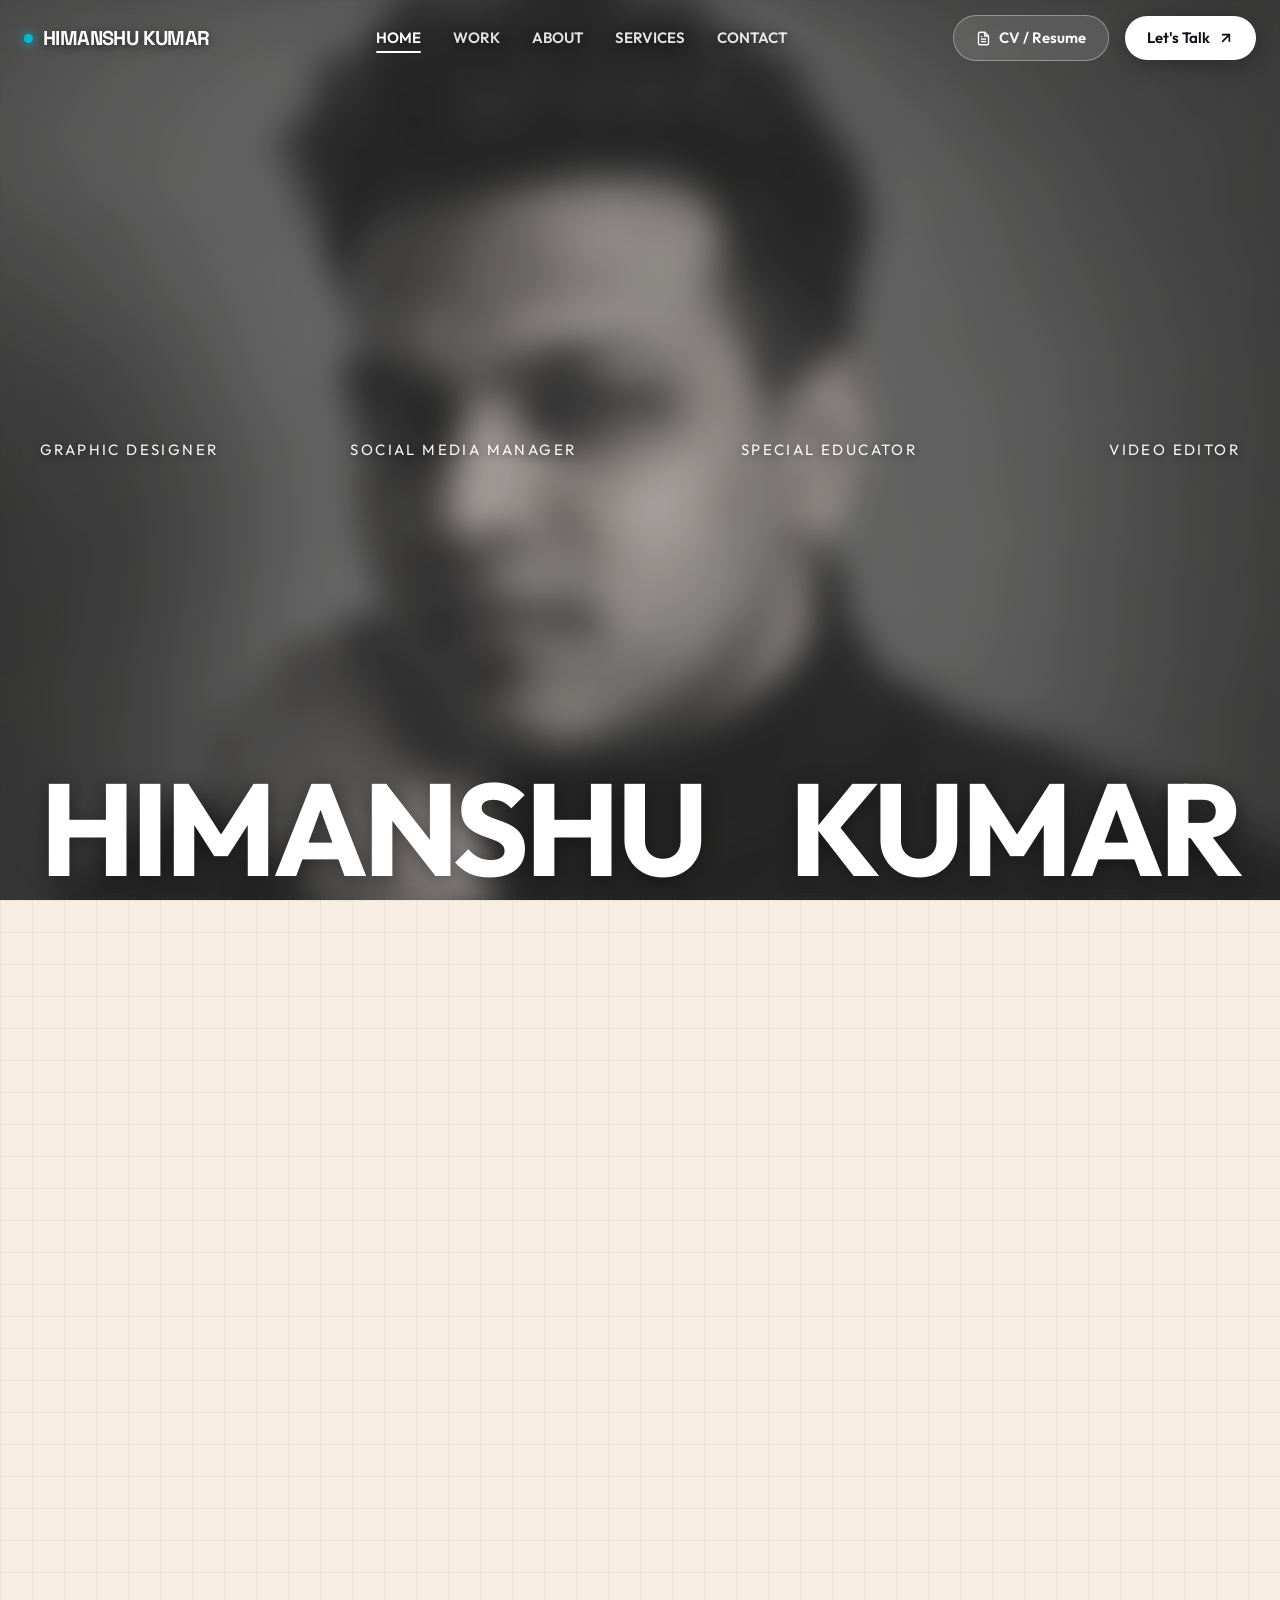
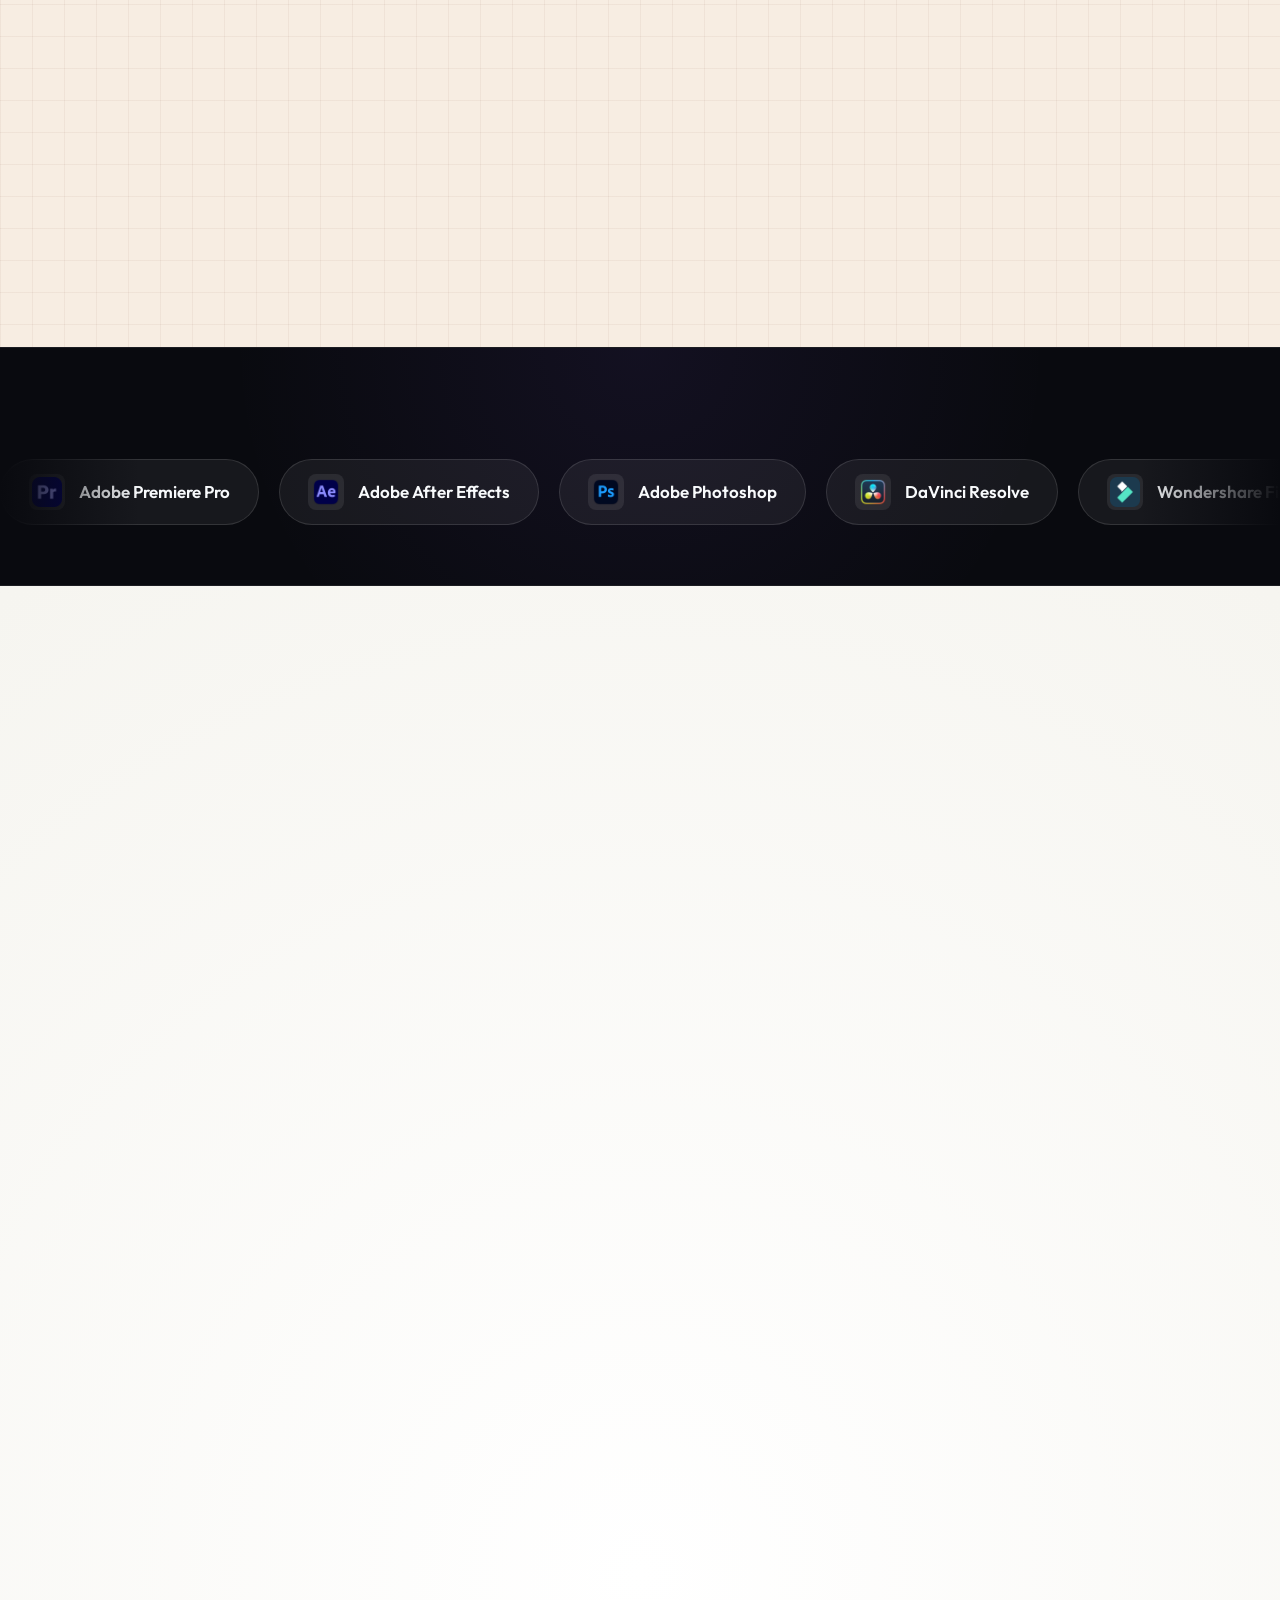
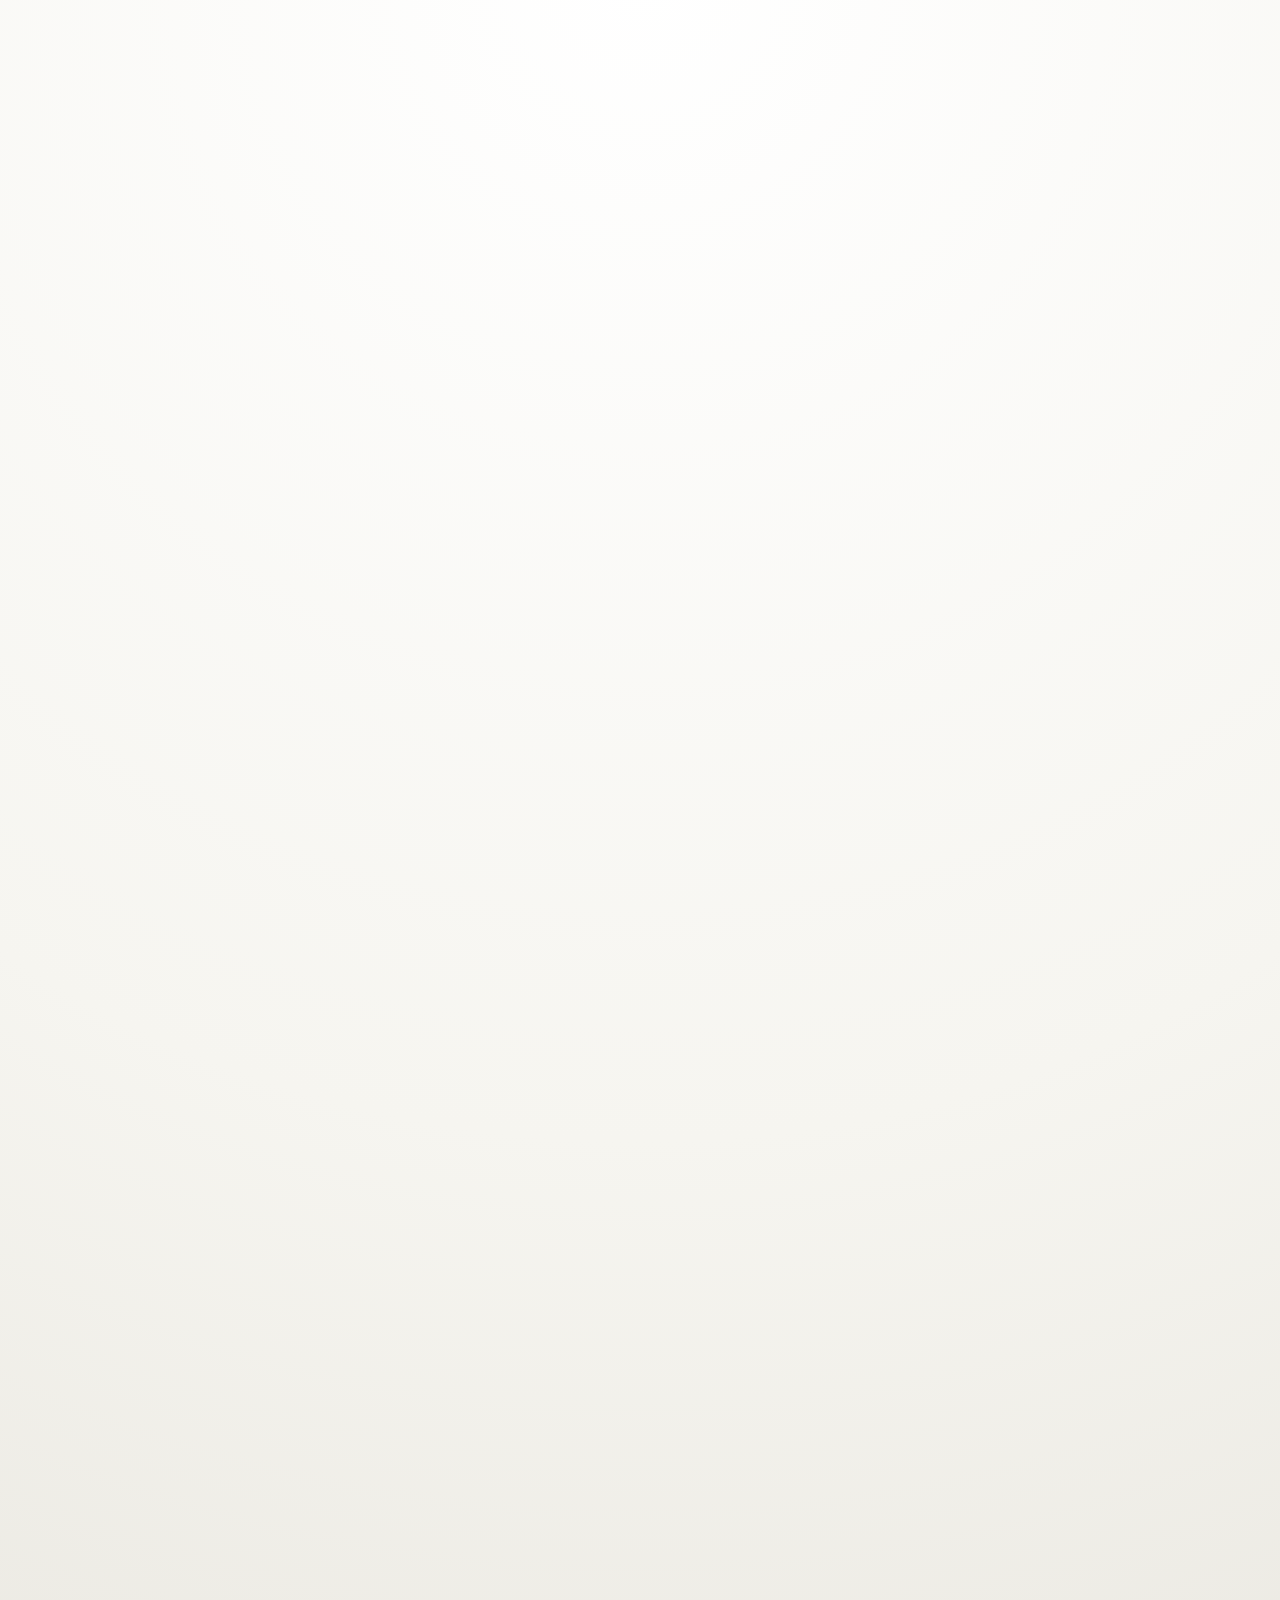
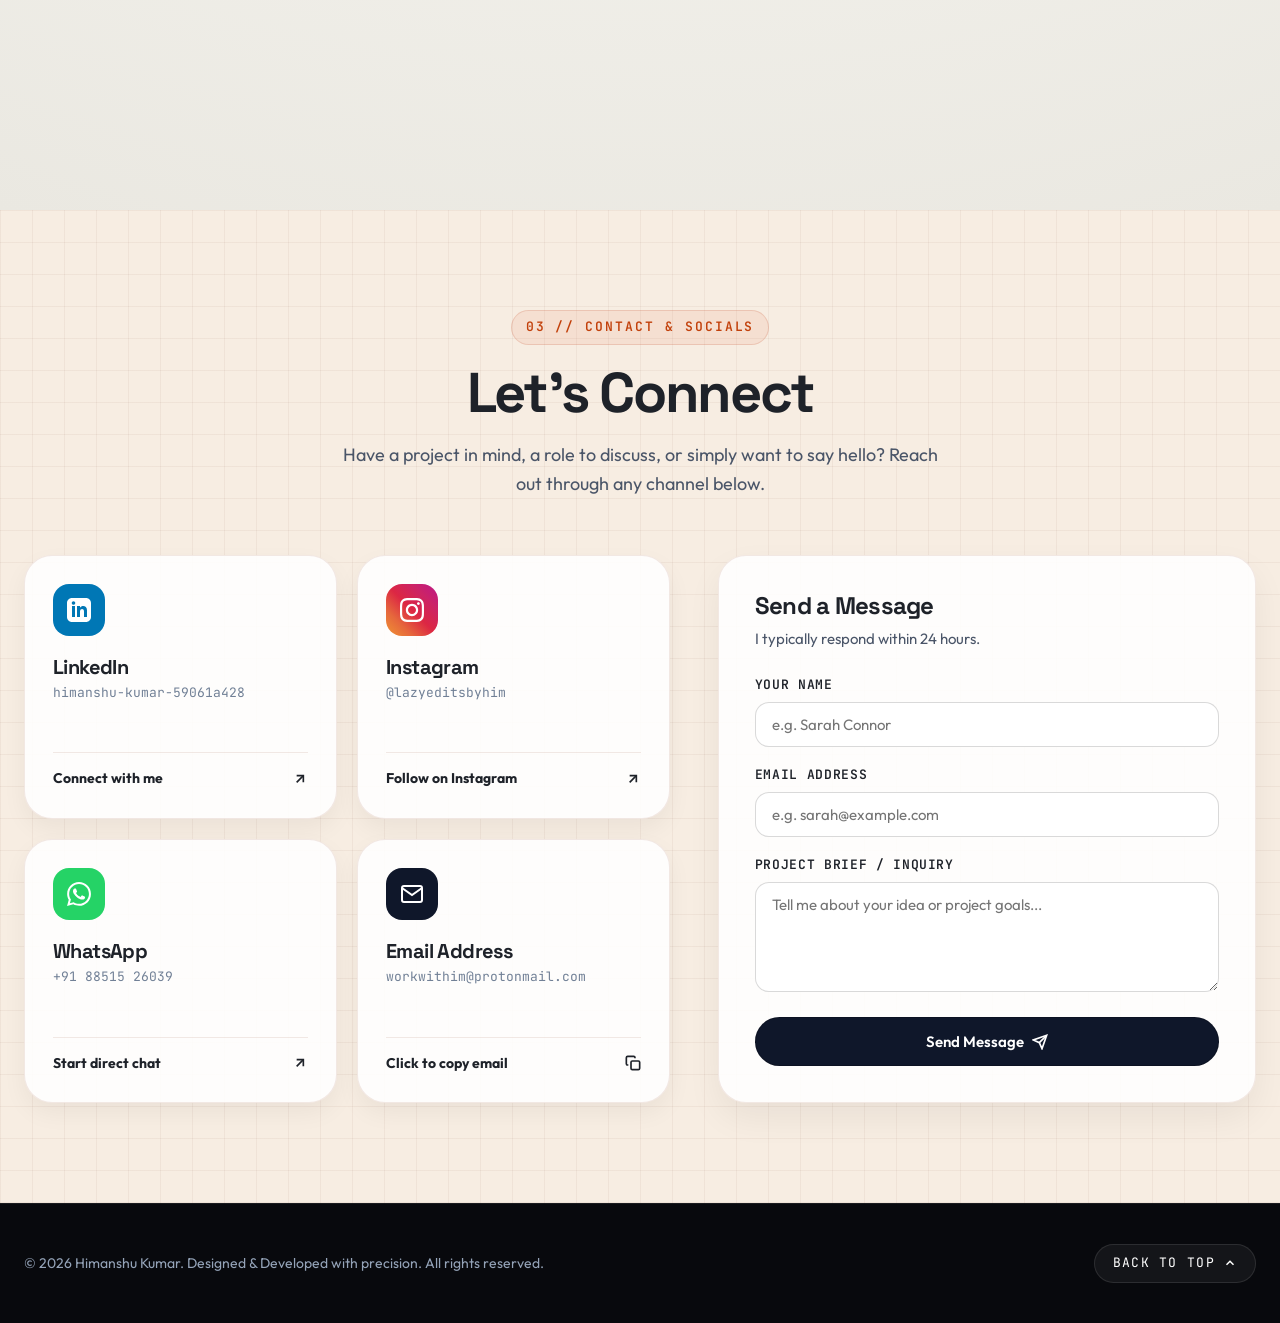
==== commit 20e88d4e: "One More Change" ====
--- a/index.html
+++ b/index.html
@@ -132,13 +132,19 @@
         <div id="hero-portrait-stage" class="hero_portrait_stage hero-image-wrapper">
           <!-- Layer 1: Frosted/Blurred Background State -->
           <div class="portrait-layer-frosted">
-            <img src="assets/images/hero_portrait.jpg" alt="Frosted Portrait" class="hero-img img-blur">
+            <picture>
+              <source media="(max-width: 768px)" srcset="assets/images/hero_portrait_mobile.jpg">
+              <img src="assets/images/hero_portrait.jpg" alt="Frosted Portrait" class="hero-img img-blur">
+            </picture>
             <div class="glass-sheet-tint"></div>
           </div>
 
           <!-- Layer 2: Clear Image Layer (Revealed via dynamic CSS radial mask) -->
           <div id="hero-reveal-layer" class="portrait-layer-clear">
-            <img src="assets/images/hero_portrait.jpg" alt="Clear Portrait" class="hero-img img-sharp">
+            <picture>
+              <source media="(max-width: 768px)" srcset="assets/images/hero_portrait_mobile.jpg">
+              <img src="assets/images/hero_portrait.jpg" alt="Clear Portrait" class="hero-img img-sharp">
+            </picture>
           </div>
 
           <!-- Interactive Cursor Reticle / Lens Ring -->
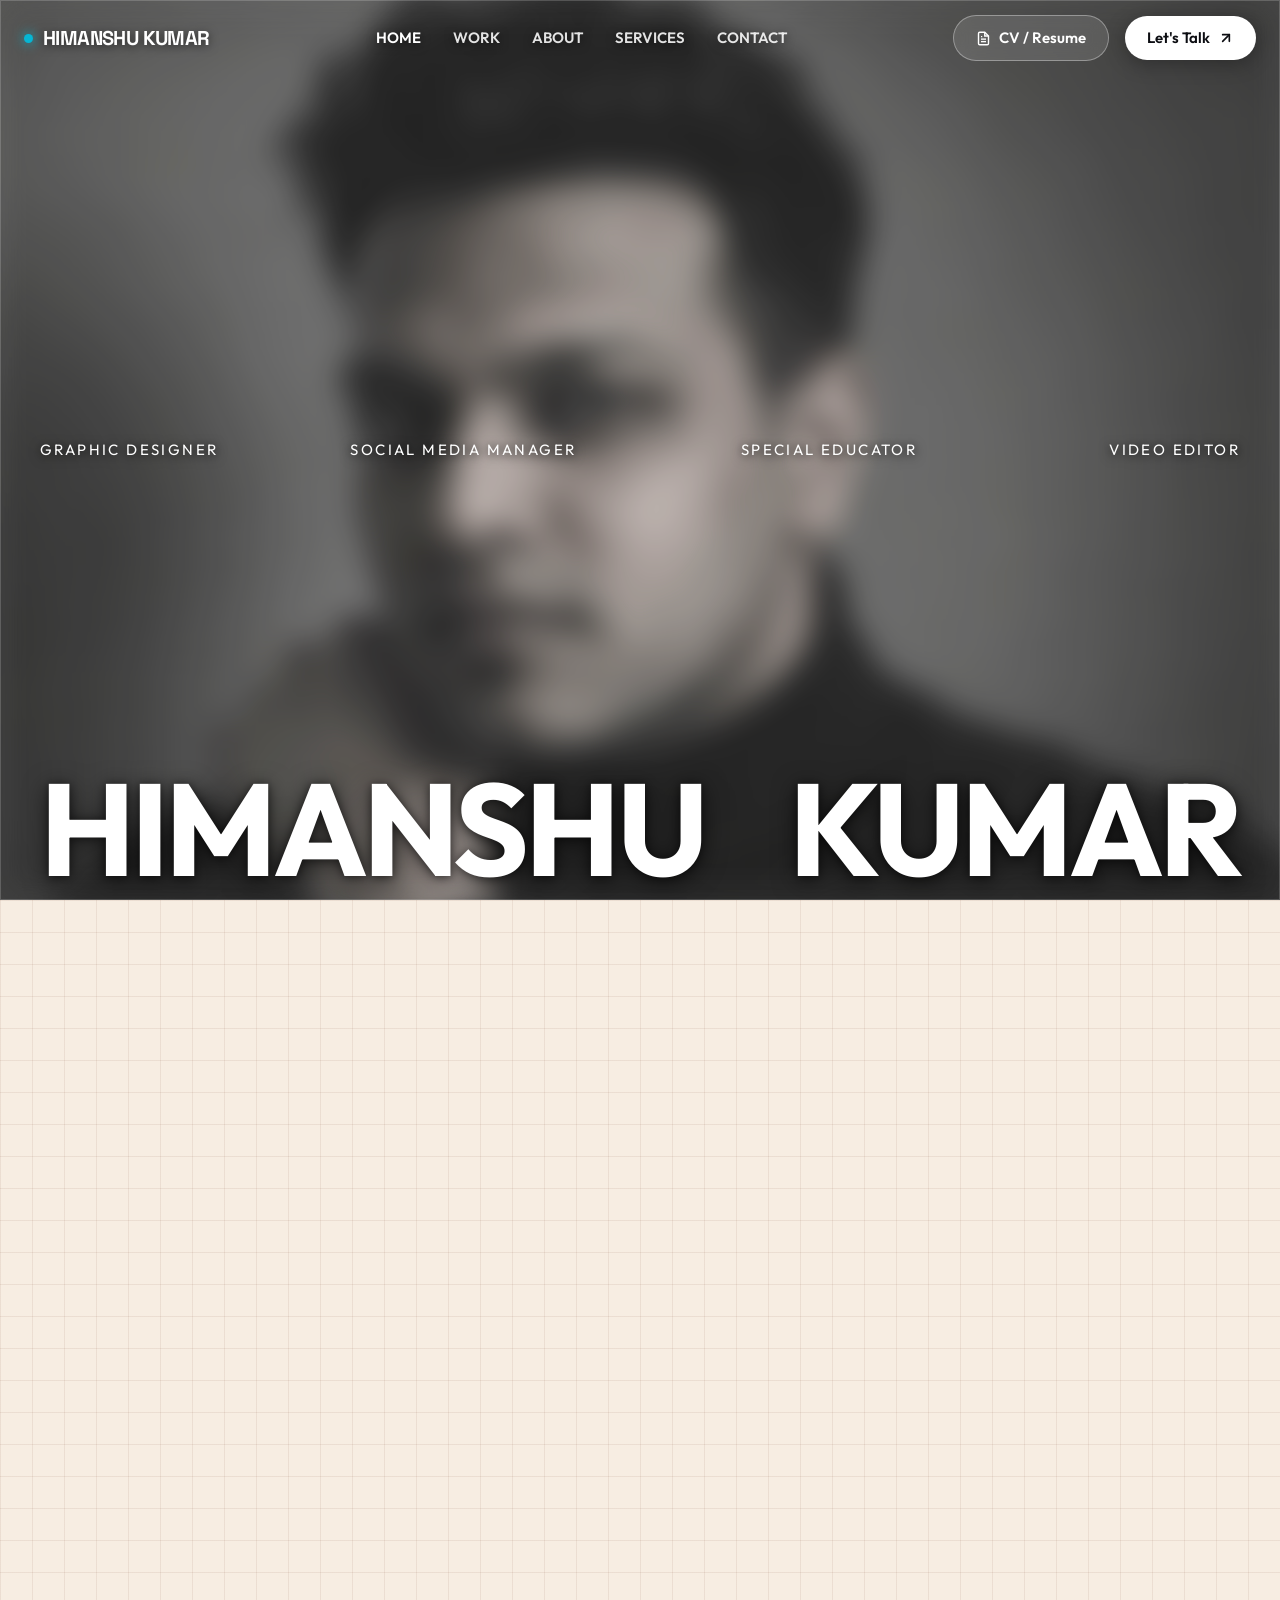
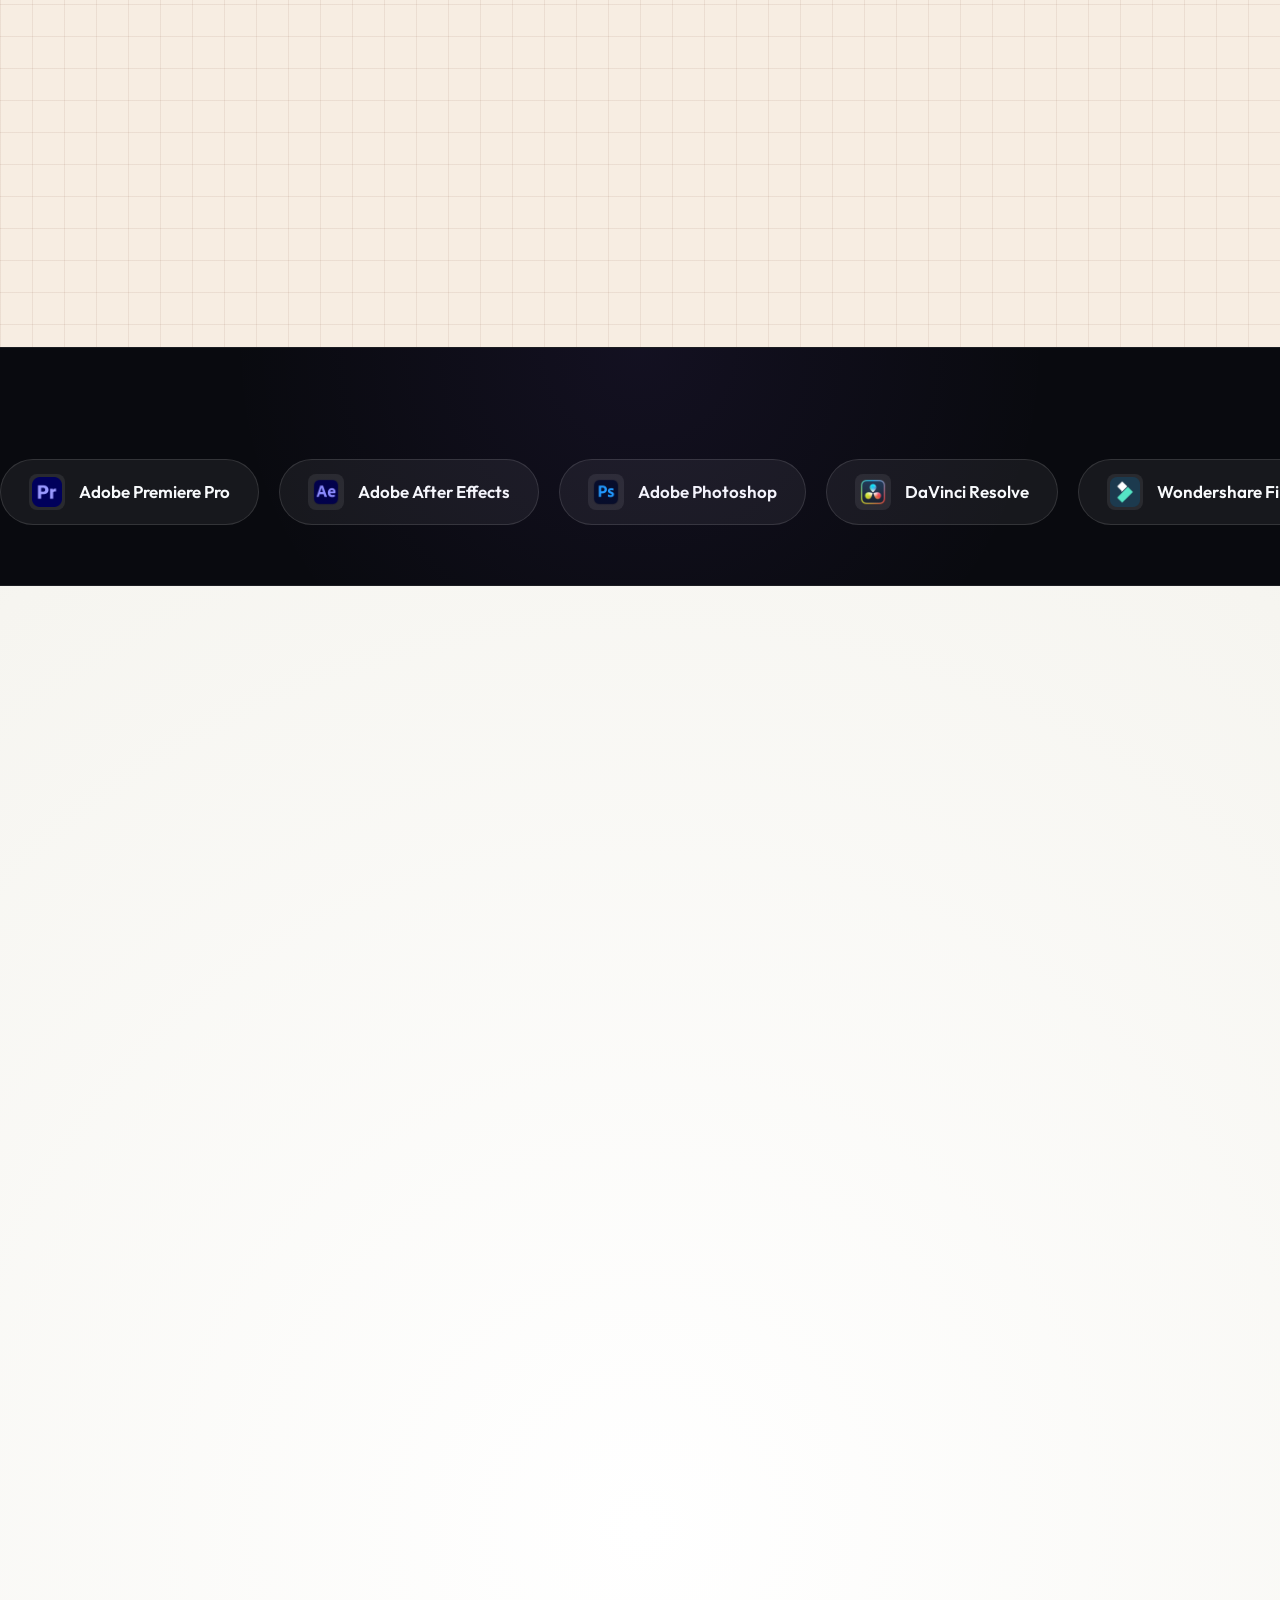
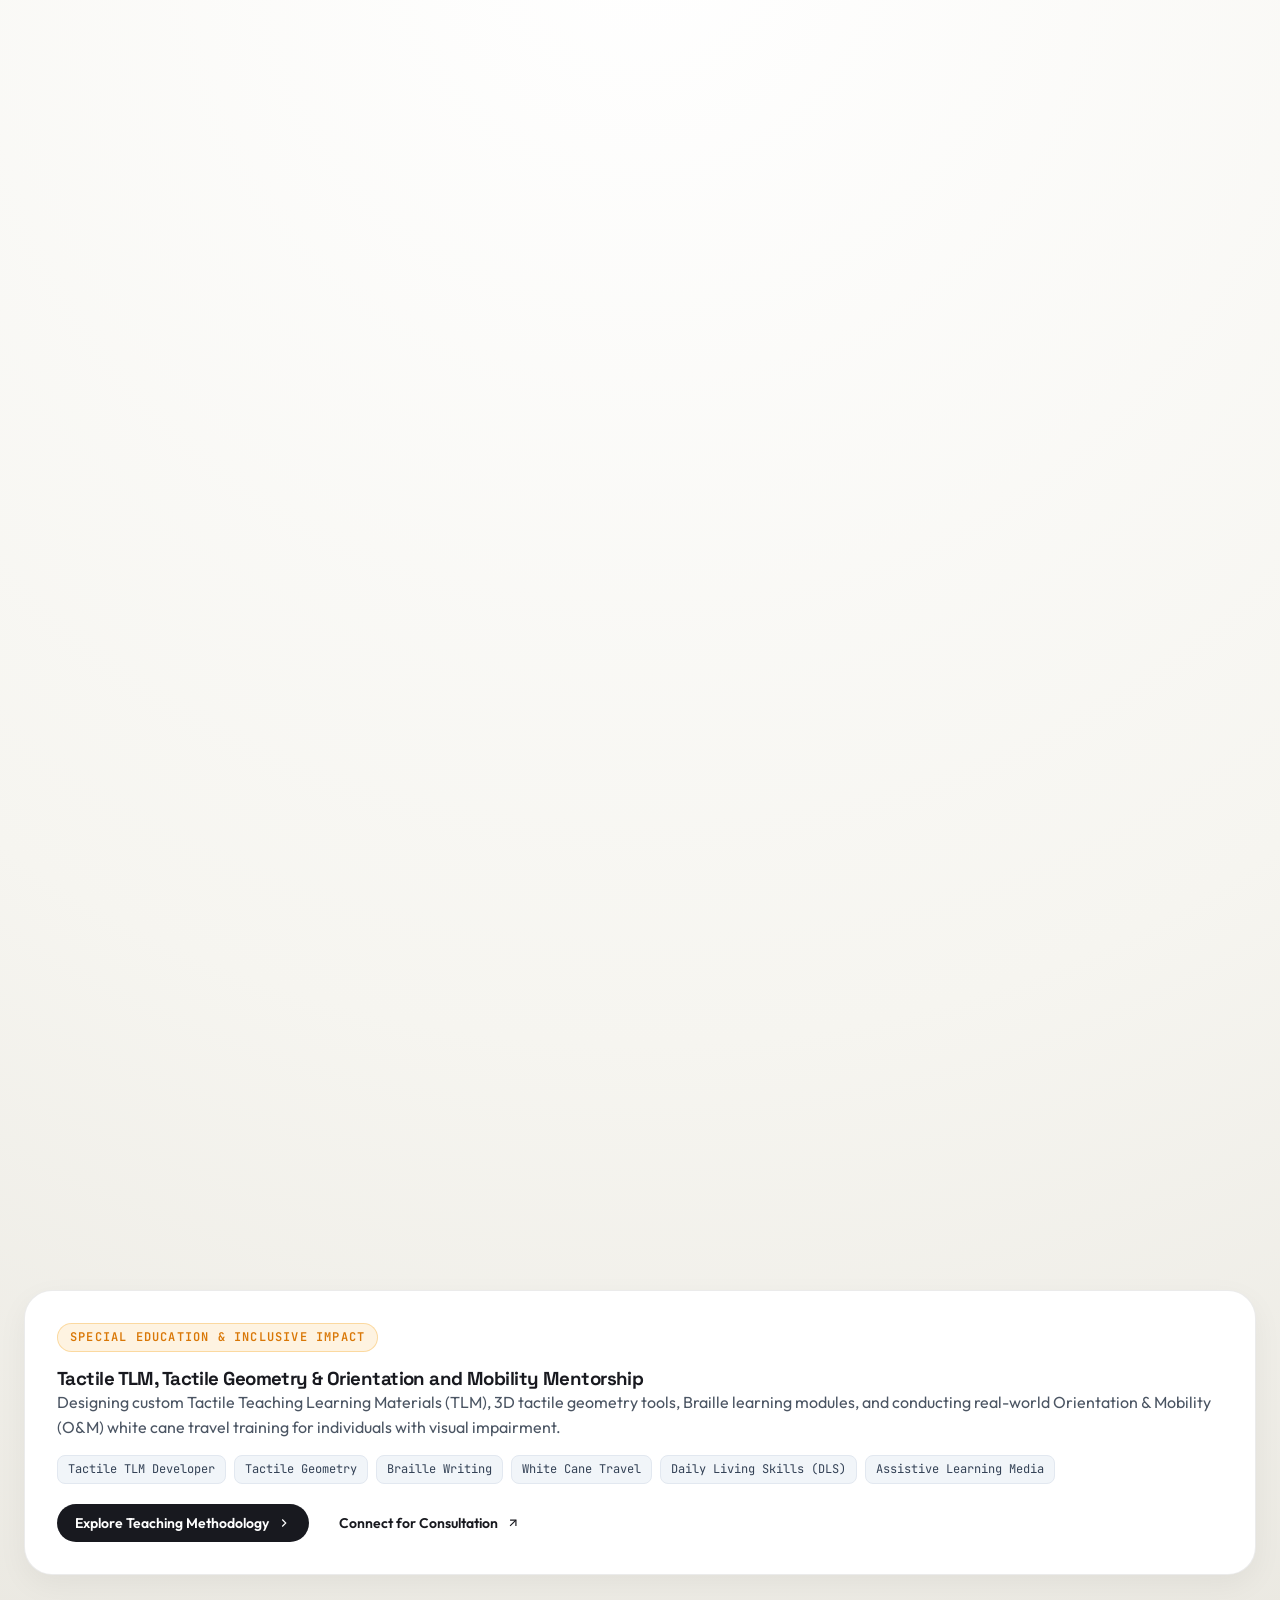
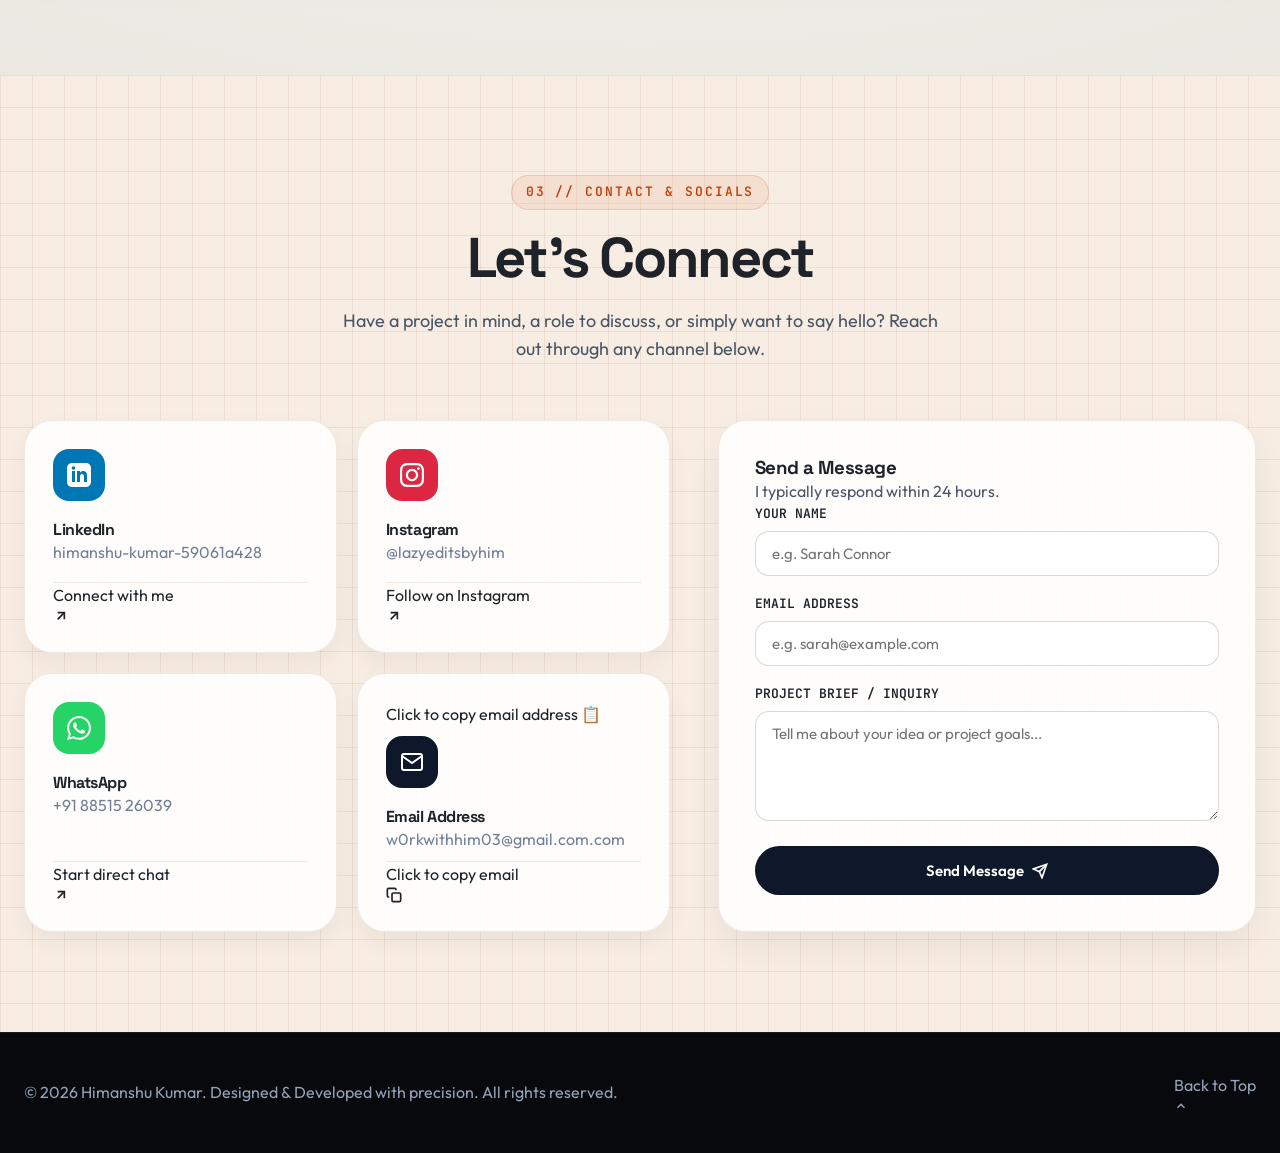
==== commit 5adb44a5: "email change" ====
--- a/index.html
+++ b/index.html
@@ -696,14 +696,14 @@
             </a>
 
             <!-- 4. Email Card with Interactive Click-to-Copy Tooltip (Adham Dannaway Style) -->
-            <div id="email-copy-card" class="connect-card email-copy-wrapper" data-email="workwithim@protonmail.com" aria-label="Copy Email Address">
+            <div id="email-copy-card" class="connect-card email-copy-wrapper" data-email="w0rkwithhim03@gmail.com.com" aria-label="Copy Email Address">
               <div id="email-copy-tooltip" class="copy-tooltip">Click to copy email address 📋</div>
               <div>
                 <div class="connect-icon-box email">
                   <svg width="24" height="24" viewBox="0 0 24 24" fill="none" stroke="currentColor" stroke-width="2"><path d="M4 4h16c1.1 0 2 .9 2 2v12c0 1.1-.9 2-2 2H4c-1.1 0-2-.9-2-2V6c0-1.1.9-2 2-2z"></path><polyline points="22,6 12,13 2,6"></polyline></svg>
                 </div>
                 <h4>Email Address</h4>
-                <div class="connect-handle">workwithim@protonmail.com</div>
+                <div class="connect-handle">w0rkwithhim03@gmail.com.com</div>
               </div>
               <div class="connect-cta-btn">
                 <span>Click to copy email</span>
--- a/css/style.css
+++ b/css/style.css
@@ -4,7 +4,6 @@
 
 /* --- CSS Variables & Design Tokens --- */
 :root {
-  /* Dark Theme Palette (Obsidian Studio) */
   --bg-dark: #0c0d12;
   --bg-dark-surface: #13151f;
   --bg-dark-card: rgba(22, 25, 37, 0.75);
@@ -15,7 +14,6 @@
   --text-dark-secondary: #94a3b8;
   --text-dark-muted: #64748b;
 
-  /* Peach / Warm Beige Grid Palette (Warm Graph Paper) */
   --bg-peach: #f7ede2;
   --bg-peach-light: #fdf6f0;
   --bg-peach-surface: #fae8dc;
@@ -26,9 +24,8 @@
   --text-peach-primary: #1e2229;
   --text-peach-secondary: #4a5568;
   --text-peach-muted: #718096;
-  --grid-line-color: rgba(160, 120, 100, 0.09);
-
-  /* Fallback Aliases */
+  --grid-line-color: rgba(160, 120, 100, 0.13);
+
   --bg-yellow: var(--bg-peach);
   --bg-yellow-light: var(--bg-peach-light);
   --bg-yellow-surface: var(--bg-peach-surface);
@@ -40,7 +37,6 @@
   --text-yellow-secondary: var(--text-peach-secondary);
   --text-yellow-muted: var(--text-peach-muted);
 
-  /* Accents */
   --accent-cyan: #06b6d4;
   --accent-cyan-glow: rgba(6, 182, 212, 0.35);
   --accent-purple: #8b5cf6;
@@ -48,19 +44,11 @@
   --accent-green: #10b981;
   --accent-amber: #f59e0b;
   --accent-coral: #ff5e62;
-  
-  /* Split Hero Personas */
-  --designer-accent: #ff477e;
-  --designer-bg: #f8f6f0;
-  --coder-accent: #00f0ff;
-  --coder-bg: #0b0f19;
-
-  /* Typography */
+
   --font-heading: 'Space Grotesk', -apple-system, BlinkMacSystemFont, sans-serif;
   --font-body: 'Outfit', -apple-system, BlinkMacSystemFont, sans-serif;
   --font-mono: 'JetBrains Mono', 'Fira Code', monospace;
 
-  /* Layout & Spacing */
   --max-width: 1280px;
   --nav-height: 76px;
   --radius-sm: 8px;
@@ -69,17 +57,11 @@
   --radius-xl: 28px;
   --radius-full: 9999px;
 
-  /* Transitions */
   --transition-fast: 0.2s cubic-bezier(0.16, 1, 0.3, 1);
   --transition-normal: 0.35s cubic-bezier(0.16, 1, 0.3, 1);
   --transition-smooth: 0.6s cubic-bezier(0.16, 1, 0.3, 1);
-  --shadow-sm: 0 4px 12px rgba(0, 0, 0, 0.05);
-  --shadow-md: 0 8px 30px rgba(0, 0, 0, 0.12);
-  --shadow-lg: 0 20px 50px rgba(0, 0, 0, 0.25);
-  --shadow-glow: 0 0 35px var(--accent-cyan-glow);
-}
-
-/* --- Global Reset & Base Setup --- */
+}
+
 *, *::before, *::after {
   box-sizing: border-box;
   margin: 0;
@@ -125,7 +107,6 @@
   background: none;
 }
 
-/* --- Typography Utility --- */
 h1, h2, h3, h4, h5, h6 {
   font-family: var(--font-heading);
   line-height: 1.15;
@@ -146,7 +127,6 @@
   padding-right: 24px;
 }
 
-/* --- Alternating Section Themes --- */
 .section-dark {
   background-color: var(--bg-dark);
   color: var(--text-dark-primary);
@@ -167,7 +147,6 @@
   color: var(--text-peach-primary);
   position: relative;
   overflow: hidden;
-  /* Delicate warm graph paper grid in low opacity */
   background-image: 
     linear-gradient(to right, var(--grid-line-color) 1px, transparent 1px),
     linear-gradient(to bottom, var(--grid-line-color) 1px, transparent 1px);
@@ -186,7 +165,6 @@
   }
 }
 
-/* --- Section Headings --- */
 .section-header {
   margin-bottom: 56px;
 }
@@ -247,7 +225,7 @@
 }
 
 /* ==========================================================================
-   HEADER & NAVIGATION (TRANSPARENT OVERLAY ON FULL-BLEED HERO PHOTO)
+   HEADER & NAVIGATION
    ========================================================================== */
 .site-header {
   position: absolute;
@@ -258,10 +236,6 @@
   z-index: 1000;
   transition: all var(--transition-normal);
   background: transparent;
-  backdrop-filter: none;
-  -webkit-backdrop-filter: none;
-  border-bottom: none;
-  box-shadow: none;
 }
 
 .site-header.scrolled {
@@ -298,7 +272,6 @@
   background-color: var(--accent-cyan);
   border-radius: 50%;
   box-shadow: 0 0 12px var(--accent-cyan);
-  animation: pulse-dot 2s infinite ease-in-out;
 }
 
 .nav-links {
@@ -318,24 +291,8 @@
   padding: 6px 0;
 }
 
-.nav-item::after {
-  content: '';
-  position: absolute;
-  bottom: 0;
-  left: 0;
-  width: 0;
-  height: 2px;
-  background: #ffffff;
-  transition: width var(--transition-fast);
-  border-radius: 2px;
-}
-
 .nav-item:hover, .nav-item.active {
   color: #ffffff;
-}
-
-.nav-item:hover::after, .nav-item.active::after {
-  width: 100%;
 }
 
 .nav-actions {
@@ -367,8 +324,6 @@
 .btn-primary:hover {
   background: var(--accent-cyan);
   color: #0c0d12;
-  box-shadow: 0 6px 25px var(--accent-cyan-glow);
-  transform: translateY(-2px);
 }
 
 .btn-dark {
@@ -377,36 +332,10 @@
   border: 1px solid rgba(0, 0, 0, 0.2);
 }
 
-.btn-dark:hover {
-  background: #1e293b;
-  transform: translateY(-2px);
-  box-shadow: 0 8px 20px rgba(0, 0, 0, 0.2);
-}
-
-.btn-hero-black {
-  background: #000000;
-  color: #ffffff;
-  border: 1px solid rgba(255, 255, 255, 0.25);
-  box-shadow: 0 4px 18px rgba(0, 0, 0, 0.4);
-}
-
-.btn-hero-black:hover {
-  background: #18191f;
-  color: #ffffff;
-  transform: translateY(-2px);
-  box-shadow: 0 8px 25px rgba(0, 0, 0, 0.6);
-}
-
 .btn-outline-dark {
   background: transparent;
   color: var(--text-yellow-primary);
   border: 2px solid var(--text-yellow-primary);
-}
-
-.btn-outline-dark:hover {
-  background: var(--text-yellow-primary);
-  color: #ffffff;
-  transform: translateY(-2px);
 }
 
 .btn-outline-light {
@@ -414,13 +343,6 @@
   color: #ffffff;
   border: 1px solid rgba(255, 255, 255, 0.35);
   backdrop-filter: blur(8px);
-}
-
-.btn-outline-light:hover {
-  background: rgba(255, 255, 255, 0.25);
-  border-color: #ffffff;
-  color: #ffffff;
-  transform: translateY(-2px);
 }
 
 .menu-toggle {
@@ -439,10 +361,8 @@
   width: 100%;
   background-color: #ffffff;
   border-radius: 2px;
-  transition: all var(--transition-fast);
-}
-
-/* Mobile Nav Drawer */
+}
+
 .mobile-nav-drawer {
   position: fixed;
   top: 0;
@@ -457,7 +377,6 @@
   gap: 24px;
   z-index: 999;
   transition: right 0.4s cubic-bezier(0.16, 1, 0.3, 1);
-  box-shadow: -15px 0 40px rgba(0, 0, 0, 0.5);
 }
 
 .mobile-nav-drawer.open {
@@ -475,10 +394,6 @@
   font-size: 1.25rem;
   font-weight: 600;
   color: var(--text-dark-secondary);
-}
-
-.mobile-nav-item:hover, .mobile-nav-item.active {
-  color: var(--accent-cyan);
 }
 
 .mobile-drawer-overlay {
@@ -507,40 +422,35 @@
 }
 
 /* ==========================================================================
-   EXVIA EDITORIAL HERO SECTION (LIQUID GLASS MORPH & MOUSE REVEAL)
+   HERO SECTION (DESKTOP & BASE) - PRISTINE LIQUID GLASSMORPHISM
    ========================================================================== */
-/* Hero Stage Parent */
 .hero-section,
 .section_hero {
-  position: relative !important;
-  width: 100% !important;
-  height: 100vh !important;
-  overflow: hidden !important;
+  position: relative;
+  width: 100%;
+  height: 100vh;
+  overflow: hidden;
+  background-color: var(--bg-dark);
 }
 
 .hero_canvas {
-  position: relative !important;
-  width: 100% !important;
-  height: 100% !important;
-}
-
-/* Make sure the portrait stays at layer 1 */
+  position: relative;
+  width: 100%;
+  height: 100%;
+  background-color: var(--bg-dark);
+}
+
 #hero-portrait-stage,
 .hero_portrait_stage {
-  position: absolute !important;
-  inset: 0 !important;
-  width: 100% !important;
-  height: 100% !important;
-  max-width: none !important;
-  aspect-ratio: auto !important;
-  margin: 0 !important;
-  border-radius: 0 !important;
+  position: absolute;
+  inset: 0;
+  width: 100%;
+  height: 100%;
   overflow: hidden;
   cursor: none;
-  z-index: 1 !important;
-}
-
-/* Ensure all image layers fill 100% of the screen */
+  z-index: 1;
+}
+
 .portrait-layer-frosted,
 .portrait-layer-clear {
   position: absolute;
@@ -555,32 +465,31 @@
   object-fit: cover;
   object-position: center;
   display: block;
-  border-radius: 0 !important;
-}
-
+}
+
+/* Desktop: Luminous liquid glass blur layer */
 .portrait-layer-frosted .img-blur {
-  filter: blur(14px) brightness(0.9);
-  transform: scale(1.04); /* Prevents blur fringe at edges */
-}
-
+  filter: blur(12px) brightness(1.02) contrast(1.02) saturate(115%);
+  transform: scale(1.04);
+}
+
+/* Desktop: Transparent, glossy glassmorphism sheet with crisp edge reflection */
 .glass-sheet-tint {
   position: absolute;
   inset: 0;
   width: 100%;
   height: 100%;
   background: rgba(255, 255, 255, 0.12);
-  -webkit-backdrop-filter: blur(10px);
-  backdrop-filter: blur(10px);
-  border-radius: 0 !important;
-}
-
-/* Clear Reveal Layer with Square/Rectangular Clip Path */
+  -webkit-backdrop-filter: blur(10px) saturate(125%);
+  backdrop-filter: blur(10px) saturate(125%);
+  box-shadow: inset 0 0 0 1px rgba(255, 255, 255, 0.18), inset 0 1px 40px rgba(255, 255, 255, 0.08);
+}
+
 .portrait-layer-clear {
   position: absolute;
   inset: 0;
   z-index: 2;
   pointer-events: none;
-  /* Using polygon/rect clip-path driven by CSS variables for square reveal */
   clip-path: polygon(
     var(--sq-left, 50%) var(--sq-top, 50%),
     var(--sq-right, 50%) var(--sq-top, 50%),
@@ -593,25 +502,22 @@
     var(--sq-right, 50%) var(--sq-bottom, 50%),
     var(--sq-left, 50%) var(--sq-bottom, 50%)
   );
-  -webkit-mask-image: none;
-  mask-image: none;
-}
-
-/* Reticle Tracker Element: Square Tracker */
+}
+
 .hero-reticle-tracker {
   position: absolute;
   top: 0;
   left: 0;
-  width: 220px;   /* Increased square width */
-  height: 220px;  /* Increased square height */
-  border: 1.5px solid rgba(255, 255, 255, 0.85);
-  border-radius: 4px; /* Crisp square corners */
+  width: 220px;
+  height: 220px;
+  border: 1.5px solid rgba(255, 255, 255, 0.92);
+  border-radius: 4px;
   pointer-events: none;
   z-index: 10;
   opacity: 0;
   transform: translate(-50%, -50%) scale(0.5);
   transition: opacity 0.3s ease, transform 0.2s cubic-bezier(0.16, 1, 0.3, 1);
-  box-shadow: 0 0 25px rgba(255, 255, 255, 0.25), inset 0 0 15px rgba(255, 255, 255, 0.1);
+  box-shadow: 0 0 25px rgba(255, 255, 255, 0.35);
 }
 
 .hero-reticle-tracker.is-active {
@@ -631,113 +537,20 @@
 .reticle-crosshair::after {
   content: '';
   position: absolute;
-  background: rgba(255, 255, 255, 0.8);
+  background: rgba(255, 255, 255, 0.95);
 }
 
 .reticle-crosshair::before { top: 0; left: 5px; width: 2px; height: 12px; }
 .reticle-crosshair::after { top: 5px; left: 0; width: 12px; height: 2px; }
 
-/* Full Frosted Glass Morph Sheet covering entire portrait container */
-.stage-glass-morph-overlay {
-  position: absolute;
-  inset: 0;
-  width: 100%;
-  height: 100%;
-  z-index: 5;
-  pointer-events: none; /* allows hover / mouse-move events to reach the portrait & reticle below */
-  background: rgba(255, 255, 255, 0.12);
-  -webkit-backdrop-filter: blur(12px) saturate(130%);
-  backdrop-filter: blur(12px) saturate(130%);
-  border: 1px solid rgba(255, 255, 255, 0.25);
-  border-radius: inherit;
-}
-
-/* Hero Image Wrapper & Glass Overlay Card (Exact User Structure) */
-.hero-image-wrapper {
-  position: relative;
-  display: block;
-  overflow: hidden;
-  border-radius: 16px;
-}
-
-.hero-img {
-  display: block;
-  width: 100%;
-  height: 100%;
-  border-radius: 16px;
-  object-fit: cover;
-}
-
-/* Keep corner labels, badges, and overlays floating above the full-bleed canvas */
-.hero_text_wrap {
-  position: absolute;
-  inset: 0;
-  pointer-events: none;
-  z-index: 5;
-}
-
-.hero-label {
-  pointer-events: auto;
-}
-
-.glass-overlay-card {
-  --parallax-x: 0px;
-  --parallax-y: 0px;
-  position: absolute;
-  bottom: 40px;
-  left: 50%;
-  transform: translate(-50%, var(--parallax-y));
-  z-index: 15 !important;
-  display: flex;
-  align-items: center;
-  gap: 12px;
-  padding: 12px 24px;
-  border-radius: 999px;
-  
-  /* Glassmorphism engine - Dark tint for high contrast white text */
-  background: rgba(0, 0, 0, 0.45);
-  -webkit-backdrop-filter: blur(16px);
-  backdrop-filter: blur(16px);
-  border: 1px solid rgba(255, 255, 255, 0.25);
-  box-shadow: 0 8px 32px 0 rgba(0, 0, 0, 0.3);
-  
-  /* Typography - White text */
-  color: #ffffff !important;
-  font-family: 'Outfit', 'Inter', sans-serif;
-  font-size: 14px;
-  font-weight: 500;
-  letter-spacing: 0.02em;
-  pointer-events: auto;
-  transition: transform 0.3s ease, border-color 0.3s ease;
-  user-select: none;
-}
-
-.glass-overlay-card:hover {
-  transform: translate(-50%, calc(var(--parallax-y) - 2px));
-  border-color: rgba(255, 255, 255, 0.75);
-}
-
-.glass-tag {
-  display: inline-block;
-  white-space: nowrap;
-  color: #ffffff !important;
-}
-
-.glass-divider {
-  color: rgba(255, 255, 255, 0.6);
-  user-select: none;
-}
-
-/* Exvia Horizontal Single Baseline Overlay */
 .hero_horizontal_labels {
   position: absolute !important;
-  top: 50% !important; /* Vertically centered over the portrait stage */
+  top: 50% !important;
   left: 0 !important;
   right: 0 !important;
   transform: translateY(-50%) !important;
   width: 100% !important;
   padding: 0 40px !important;
-  box-sizing: border-box !important;
   display: flex !important;
   justify-content: space-between !important;
   align-items: center !important;
@@ -746,393 +559,69 @@
 }
 
 .hero-bar-label {
-  font-family: 'Outfit', 'Inter', system-ui, -apple-system, sans-serif !important;
-  font-size: 15px !important; /* Increased text size */
-  font-weight: 400 !important; /* Regular font weight without bold effect */
-  color: #ffffff !important; /* Crisp white like reference */
-  text-transform: uppercase !important;
-  letter-spacing: 0.16em !important; /* Generous editorial tracking */
-  white-space: nowrap !important;
-  background: transparent !important;
-  border: none !important;
-  box-shadow: none !important;
-  padding: 0 !important;
-  margin: 0 !important;
-  pointer-events: auto !important;
-  user-select: none !important;
-  opacity: 0.95 !important;
-  text-shadow: 0 2px 10px rgba(0, 0, 0, 0.4) !important;
-  transition: opacity 0.2s ease, color 0.2s ease, transform 0.2s ease !important;
-}
-
-.hero-bar-label:hover {
-  opacity: 1 !important;
-  color: #ffffff !important;
-  transform: translateY(-1px) !important;
-}
-
-/* Inner labels pushed slightly toward the central face/lens */
+  font-family: var(--font-body);
+  font-size: 15px;
+  color: #ffffff;
+  text-transform: uppercase;
+  letter-spacing: 0.16em;
+  white-space: nowrap;
+  pointer-events: auto;
+  text-shadow: 0 2px 12px rgba(0, 0, 0, 0.65), 0 0 8px rgba(0, 0, 0, 0.4);
+}
+
 .label-inner-left {
-  margin-right: auto !important;
-  padding-left: 11% !important; /* Shifted slightly to the left */
+  margin-right: auto;
+  padding-left: 11%;
 }
 
 .label-inner-right {
-  margin-left: auto !important;
-  padding-right: 16% !important; /* Shifted to the left */
-}
-
-.label-far-left {
-  text-align: left !important;
-}
-
-.label-far-right {
-  text-align: right !important;
-}
-
-@media (max-width: 900px) {
-  .hero_horizontal_labels {
-    padding: 0 16px !important;
-  }
-  .label-inner-left {
-    padding-left: 8% !important;
-  }
-  .label-inner-right {
-    padding-right: 8% !important;
-  }
-  .hero-bar-label {
-    font-size: 12px !important;
-    font-weight: 400 !important;
-    letter-spacing: 0.12em !important;
-  }
-}
-
-/* Exvia Massive Bottom Display Name Overlay */
+  margin-left: auto;
+  padding-right: 16%;
+}
+
 .hero_display_title_wrap {
-  position: absolute !important;
-  bottom: 0 !important;
-  left: 0 !important;
-  width: 100% !important;
-  padding: 0 40px 14px 40px !important;
-  box-sizing: border-box !important;
-  pointer-events: none !important;
-  z-index: 20 !important;
+  position: absolute;
+  bottom: 0;
+  left: 0;
+  width: 100%;
+  padding: 0 40px 14px 40px;
+  pointer-events: none;
+  z-index: 20;
 }
 
 .hero_display_name {
-  margin: 0 !important;
-  padding: 0 !important;
-  display: flex !important;
-  justify-content: space-between !important;
-  align-items: flex-end !important;
-  gap: 2rem !important;
-  width: 100% !important;
-  font-family: 'Outfit', 'Space Grotesk', system-ui, -apple-system, sans-serif !important;
-  font-size: clamp(3.5rem, 10.2vw, 10.5rem) !important; /* Increased bold display scale */
-  font-weight: 700 !important;
-  line-height: 0.88 !important;
-  letter-spacing: -0.03em !important;
-  color: #ffffff !important;
-  text-transform: uppercase !important;
-  user-select: none !important;
-  text-shadow: 0 4px 20px rgba(0, 0, 0, 0.4) !important;
-}
-
-.hero_display_name .name_word {
-  display: inline-block !important;
-  white-space: nowrap !important;
-}
-
-@media (max-width: 768px) {
-  .hero_display_title_wrap {
-    padding: 0 16px 12px 16px !important;
-  }
-  .hero_display_name {
-    font-size: clamp(2.4rem, 11vw, 4.8rem) !important;
-    line-height: 0.92 !important;
-    gap: 1rem !important;
-  }
-}
-
-/* Large Bottom WELCOME Typography (High Contrast White Text with Drop Shadow) */
-.hero_padding {
-  position: relative;
-  z-index: 4;
-  margin-top: auto;
-  width: 100%;
-  text-align: center;
-  pointer-events: none;
-  padding-bottom: 24px;
-}
-
-.hero_h1 {
-  width: 100%;
-}
-
-.hero-welcome-title {
-  font-family: var(--font-heading);
-  font-size: clamp(4.25rem, 15vw, 12rem);
-  font-weight: 800;
+  display: flex;
+  justify-content: space-between;
+  align-items: flex-end;
+  gap: 2rem;
+  width: 100%;
+  font-family: var(--font-body);
+  font-size: clamp(3.5rem, 10.2vw, 10.5rem);
+  font-weight: 700;
+  line-height: 0.88;
+  letter-spacing: -0.03em;
+  color: #ffffff;
   text-transform: uppercase;
-  letter-spacing: -0.04em;
-  color: #ffffff;
-  text-shadow: 0 10px 40px rgba(0, 0, 0, 0.7), 0 2px 12px rgba(0, 0, 0, 0.5);
-  line-height: 0.9;
-  margin: 0;
-  padding: 0;
-}
-
-/* Responsive Media Queries matching Exvia layout */
-@media (max-width: 991px) {
-  .hero_text_wrap {
-    display: none;
-  }
-  .hero_text_wrap_mobile {
-    display: grid;
-    grid-template-columns: 1fr 1fr;
-    gap: 12px 24px;
-    width: 100%;
-    margin-top: 12px;
-    margin-bottom: 24px;
-    text-align: center;
-    z-index: 4;
-  }
-  .hero_text_wrap_mobile .hero-label {
-    position: relative;
-    font-size: 0.75rem;
-    opacity: 0.85;
-  }
-  .hero_portrait_stage {
-    width: min(340px, 65vw);
-    height: min(420px, 45vh);
-  }
-}
-
-.hero-side-left {
-  grid-column: 1;
-  text-align: left;
-  align-items: flex-start;
-  justify-self: start;
-}
-
-.hero-side-right {
-  grid-column: 3;
-  text-align: right;
-  align-items: flex-end;
-  justify-self: end;
-}
-
-.hero-role-title {
-  font-family: var(--font-heading);
-  font-size: clamp(2.1rem, 3.8vw, 3.25rem);
-  font-weight: 800;
-  color: #0c0d12;
-  letter-spacing: -0.025em;
-  line-height: 1.1;
-  margin: 0;
-  text-shadow: 0 1px 4px rgba(255, 255, 255, 0.8);
-}
-
-.hero-role-desc {
-  font-family: var(--font-body);
-  font-size: clamp(0.9rem, 1.15vw, 1.05rem);
-  font-weight: 400;
-  color: #334155;
-  line-height: 1.6;
-  margin: 0;
-  max-width: 290px;
-  text-shadow: 0 1px 4px rgba(255, 255, 255, 0.9);
-}
-
-.hero-btn-wrap {
-  pointer-events: auto;
-  margin-top: 8px;
-}
-
-/* Elegant Thin Artwork Divider */
-.split-divider-line {
-  position: absolute;
-  top: 0;
-  bottom: 0;
-  left: 50%;
-  width: 2px;
-  background: rgba(255, 255, 255, 0.9);
-  box-shadow: 0 0 12px rgba(0, 0, 0, 0.2);
-  z-index: 10;
-  pointer-events: none;
-  transform: translateX(-50%);
-  transition: left 0.05s ease-out;
-}
-
-/* Bottom Interaction Hint */
-.hero-interaction-hint {
-  position: absolute;
-  bottom: 20px;
-  left: 50%;
-  transform: translateX(-50%);
-  z-index: 30;
-  pointer-events: none;
-  font-family: var(--font-mono);
-  font-size: 0.8125rem;
-  font-weight: 500;
-  letter-spacing: 0.1em;
-  text-transform: uppercase;
-  color: #475569;
-  background: rgba(255, 255, 255, 0.85);
-  backdrop-filter: blur(8px);
-  padding: 8px 18px;
-  border-radius: var(--radius-full);
-  border: 1px solid rgba(0, 0, 0, 0.08);
-  box-shadow: 0 4px 15px rgba(0, 0, 0, 0.06);
-  transition: opacity 0.5s ease, transform 0.5s ease;
-  animation: hintPulse 2.5s infinite ease-in-out;
-}
-
-.hero-interaction-hint.interacted {
-  opacity: 0;
-  transform: translate(-50%, 10px);
-}
-
-.hint-mobile {
-  display: none;
-}
-
-@keyframes hintPulse {
-  0%, 100% { opacity: 0.85; }
-  50% { opacity: 0.45; }
-}
-
-@media (max-width: 1024px) {
-  .hero-section {
-    padding: 0 20px;
-    grid-template-columns: minmax(220px, 260px) 1fr minmax(220px, 260px);
-    gap: 16px;
-  }
-  .hero-side-col {
-    max-width: 260px;
-  }
-}
-
-@media (max-width: 768px) {
-  .hero-section {
-    display: flex;
-    flex-direction: column;
-    height: auto;
-    min-height: 100vh;
-    padding: 100px 20px 40px;
-    gap: 28px;
-  }
-  .split-hero-stage {
-    width: 100%;
-    max-width: 480px;
-    height: 52vh;
-    min-height: 380px;
-  }
-  .hero-side-col {
-    max-width: 100%;
-    align-items: center !important;
-    text-align: center !important;
-  }
-  .hero-side-left, .hero-side-right {
-    grid-column: auto;
-    justify-self: center;
-  }
-  .hero-role-title {
-    font-size: 2.2rem;
-  }
-  .hero-role-desc {
-    max-width: 360px;
-  }
-  .hint-desktop { display: none; }
-  .hint-mobile { display: inline; }
-}
-
-/* Split Line / Handle */
-.split-divider-line {
-  position: absolute;
-  top: 0;
-  bottom: 0;
-  left: 50%;
-  width: 3px;
-  background: #ffffff;
-  box-shadow: 0 0 15px rgba(0, 0, 0, 0.6);
-  z-index: 10;
-  pointer-events: none;
-  transform: translateX(-50%);
-  transition: left 0.05s ease-out;
-}
-
-.split-handle-pill {
-  position: absolute;
-  top: 50%;
-  left: 50%;
-  transform: translate(-50%, -50%);
-  width: 44px;
-  height: 44px;
-  background: #18191f;
-  color: #ffffff;
-  border-radius: 50%;
-  display: flex;
-  align-items: center;
-  justify-content: center;
-  box-shadow: 0 6px 20px rgba(0, 0, 0, 0.4);
-  cursor: ew-resize;
-  pointer-events: auto;
-  font-size: 16px;
-  border: 2px solid #ffffff;
-}
-
-.split-hero-hint {
-  margin-top: 28px;
-  display: flex;
-  align-items: center;
-  gap: 10px;
-  font-family: var(--font-mono);
-  font-size: 0.8125rem;
-  color: #64748b;
-  text-transform: uppercase;
-  letter-spacing: 0.15em;
-  font-weight: 600;
-}
-
-.split-hero-hint svg {
-  animation: pulse-horizontal 2s infinite ease-in-out;
-}
-
-/* Responsive Split Hero */
-@media (max-width: 992px) {
-  .split-hero-stage {
-    grid-template-columns: 1fr;
-    gap: 36px;
-    text-align: center;
-  }
-  .hero-col-designer {
-    text-align: center;
-    padding-right: 0;
-  }
-  .hero-col-designer p {
-    margin-right: auto;
-  }
-  .hero-col-coder {
-    text-align: center;
-    padding-left: 0;
-  }
-  .hero-col-coder p {
-    margin-left: auto;
-    margin-right: auto;
-  }
-  .hero-split-avatar-wrap {
-    width: 300px;
-    height: 380px;
-    order: -1;
-  }
+  text-shadow: 0 4px 24px rgba(0, 0, 0, 0.65), 0 1px 8px rgba(0, 0, 0, 0.5);
 }
 
 /* ==========================================================================
-   ABOUT ME SECTION (YELLOW GRAPH PAPER BACKGROUND)
+   ABOUT ME SECTION (WARM PEACH GRAPH-PAPER THEME)
    ========================================================================== */
+#about,
 .about-section {
   position: relative;
+  background-color: var(--bg-peach) !important;
+  color: var(--text-peach-primary) !important;
+  background-image: 
+    linear-gradient(to right, var(--grid-line-color) 1px, transparent 1px),
+    linear-gradient(to bottom, var(--grid-line-color) 1px, transparent 1px) !important;
+  background-size: 32px 32px !important;
+}
+
+#about::before,
+.about-section::before {
+  display: none !important;
 }
 
 .about-grid {
@@ -1143,11 +632,6 @@
 }
 
 .about-card-profile {
-  background: transparent;
-  border: none;
-  border-radius: 0;
-  padding: 0;
-  box-shadow: none;
   position: relative;
   display: flex;
   justify-content: center;
@@ -1159,11 +643,8 @@
   max-width: 380px;
   aspect-ratio: 9 / 16;
   border-radius: 20px;
-  background: transparent;
   position: relative;
   overflow: hidden;
-  box-shadow: none;
-  border: none;
   margin: 0 auto;
 }
 
@@ -1177,117 +658,40 @@
 }
 
 .about-content {
-  display: flex !important;
-  flex-direction: column !important;
-  gap: 8px !important; /* Force tight flexbox gap between elements */
+  display: flex;
+  flex-direction: column;
+  gap: 16px;
 }
 
 .about-greeting-title {
   font-family: var(--font-heading);
-  font-size: clamp(4.5rem, 15vw, 200px) !important;
-  font-weight: 900 !important;
-  color: transparent !important;
-  -webkit-text-stroke: 4px #fe0305 !important;
-  text-stroke: 4px #fe0305 !important;
-  text-transform: uppercase !important;
-  margin-top: 0 !important;
-  margin-bottom: 4px !important;
-  letter-spacing: -0.04em !important;
-  line-height: 0.85 !important;
-  text-align: left !important;
-  user-select: none !important;
-}
-
-.about-content .about-greeting-title {
-  line-height: 0.85 !important; /* Collapses the huge invisible bounding box of the display font */
-  margin-top: 0 !important;
-  margin-bottom: 4px !important;
-  padding-bottom: 0 !important;
-}
-
-.about-content .about-bio-text {
-  margin-top: 0 !important;
-  padding-top: 0 !important;
-  line-height: 1.6 !important;
-}
-
-.spec-item .spec-label {
-  font-size: 0.75rem;
-  font-family: var(--font-mono);
+  font-size: clamp(4.5rem, 15vw, 180px);
+  font-weight: 900;
+  color: transparent;
+  -webkit-text-stroke: 4px #fe0305;
+  text-stroke: 4px #fe0305;
   text-transform: uppercase;
-  color: var(--text-yellow-muted);
-  letter-spacing: 0.08em;
-  display: block;
-}
-
-.spec-item .spec-val {
-  font-size: 1rem;
-  font-weight: 700;
-  color: var(--text-yellow-primary);
-}
-
-/* About Content & Tabs */
-.about-content {
-  display: flex;
-  flex-direction: column;
-  gap: 24px;
+  letter-spacing: -0.04em;
+  line-height: 0.85;
+  margin-bottom: 8px;
 }
 
 .about-bio-text {
   font-size: 1.125rem;
-  color: var(--text-yellow-secondary);
+  color: var(--text-peach-secondary) !important;
   line-height: 1.75;
 }
 
 .about-bio-text strong {
-  color: var(--text-yellow-primary);
+  color: var(--text-peach-primary) !important;
   font-weight: 700;
-}
-
-.about-tabs-nav {
-  display: flex;
-  gap: 10px;
-  background: rgba(0, 0, 0, 0.06);
-  padding: 6px;
-  border-radius: var(--radius-full);
-  width: fit-content;
-  margin-top: 10px;
-}
-
-.about-tab-btn {
-  padding: 8px 20px;
-  font-size: 0.875rem;
-  font-weight: 600;
-  border-radius: var(--radius-full);
-  color: var(--text-yellow-secondary);
-  transition: all var(--transition-fast);
-}
-
-.about-tab-btn.active {
-  background: var(--text-yellow-primary);
-  color: #ffffff;
-  box-shadow: 0 4px 12px rgba(0, 0, 0, 0.15);
-}
-
-.about-tab-panel {
-  display: none;
-  background: var(--bg-yellow-card);
-  border: 1px solid var(--border-yellow);
-  border-radius: var(--radius-lg);
-  padding: 24px;
-  line-height: 1.7;
-}
-
-.about-tab-panel.active {
-  display: block;
-  animation: fadeIn 0.3s ease;
 }
 
 .about-stats-row {
   display: grid;
   grid-template-columns: repeat(4, 1fr);
   gap: 16px;
-  margin-top: 24px;
+  margin-top: 16px;
 }
 
 .stat-box {
@@ -1296,12 +700,6 @@
   padding: 18px 14px;
   border-radius: var(--radius-md);
   text-align: center;
-  transition: transform var(--transition-fast);
-}
-
-.stat-box:hover {
-  transform: translateY(-3px);
-  background: #ffffff;
 }
 
 .stat-num {
@@ -1318,23 +716,13 @@
   text-transform: uppercase;
   color: var(--text-yellow-secondary);
   margin-top: 6px;
-  letter-spacing: 0.05em;
-}
-
-@media (max-width: 900px) {
-  .about-grid {
-    grid-template-columns: 1fr;
-  }
-  .about-stats-row {
-    grid-template-columns: repeat(2, 1fr);
-  }
 }
 
 /* ==========================================================================
-   TOOLKIT SECTION (CONTINUOUS DUAL-ROW TICKER MARQUEE)
+   TOOLKIT SECTION
    ========================================================================== */
 .toolkit-section {
-  background: #090a0f;
+  background: #090a0f !important;
   padding: 60px 0;
   border-top: 1px solid rgba(255, 255, 255, 0.08);
   border-bottom: 1px solid rgba(255, 255, 255, 0.08);
@@ -1360,28 +748,6 @@
   flex-direction: column;
   gap: 20px;
   width: 100%;
-  position: relative;
-}
-
-/* Gradient fade on marquee edges */
-.marquee-container::before, .marquee-container::after {
-  content: '';
-  position: absolute;
-  top: 0;
-  bottom: 0;
-  width: 140px;
-  z-index: 10;
-  pointer-events: none;
-}
-
-.marquee-container::before {
-  left: 0;
-  background: linear-gradient(to right, #090a0f 0%, transparent 100%);
-}
-
-.marquee-container::after {
-  right: 0;
-  background: linear-gradient(to left, #090a0f 0%, transparent 100%);
 }
 
 .marquee-track {
@@ -1389,36 +755,12 @@
   gap: 20px;
   width: max-content;
   user-select: none;
-}
-
-.marquee-track.track-left {
-  animation: marquee-scroll-left 34s linear infinite;
-}
-
-.marquee-track.track-right {
-  animation: marquee-scroll-right 34s linear infinite;
-}
-
-.marquee-track:hover {
-  animation-play-state: paused;
-}
-
-@keyframes marquee-scroll-left {
-  0% {
-    transform: translateX(0);
-  }
-  100% {
-    transform: translateX(-50%);
-  }
-}
-
-@keyframes marquee-scroll-right {
-  0% {
-    transform: translateX(-50%);
-  }
-  100% {
-    transform: translateX(0);
-  }
+  animation: marquee-scroll 34s linear infinite;
+}
+
+@keyframes marquee-scroll {
+  0% { transform: translateX(0); }
+  100% { transform: translateX(-50%); }
 }
 
 .tech-pill {
@@ -1433,14 +775,7 @@
   font-family: var(--font-body);
   font-size: 1.0625rem;
   font-weight: 600;
-  transition: all var(--transition-fast);
   white-space: nowrap;
-}
-
-.tech-pill svg, .tech-icon-svg {
-  width: 36px;
-  height: 36px;
-  flex-shrink: 0;
 }
 
 .tech-icon-img {
@@ -1448,24 +783,34 @@
   height: 36px;
   object-fit: contain;
   border-radius: 8px;
-  flex-shrink: 0;
   background: rgba(255, 255, 255, 0.08);
   padding: 3px;
 }
 
-.tech-pill:hover {
-  background: rgba(255, 255, 255, 0.15);
-  border-color: var(--accent-cyan);
-  color: #ffffff;
-  box-shadow: 0 0 30px var(--accent-cyan-glow);
-  transform: translateY(-3px);
-}
-
 /* ==========================================================================
-   PROJECT WORK / BENTO GRID SECTION (DARK THEME)
+   WORK SECTION & BENTO GRID (BRIGHT STUDIO CANVAS THEME)
    ========================================================================== */
-.work-section {
-  position: relative;
+#work,
+.work-section,
+.work-section.hero-section-light {
+  position: relative;
+  background: radial-gradient(circle at 50% 35%, #ffffff 0%, #f6f5f0 60%, #eae8e1 100%) !important;
+  color: #18191f !important;
+}
+
+#work::before,
+.work-section::before {
+  display: none !important;
+}
+
+.work-section .section-title,
+.video-subheading-title {
+  color: #18191f !important;
+  margin-bottom: 10px;
+}
+
+.video-subheading-desc {
+  color: #4b5563 !important;
 }
 
 .bento-grid {
@@ -1475,51 +820,26 @@
 }
 
 .bento-card {
-  background: var(--bg-dark-card);
-  border: 1px solid var(--border-dark);
+  background: #ffffff !important;
+  border: 1px solid rgba(0, 0, 0, 0.08) !important;
   border-radius: var(--radius-xl);
   padding: 32px;
-  position: relative;
-  overflow: hidden;
-  transition: transform 0.2s ease, border-color var(--transition-fast), box-shadow var(--transition-fast);
-  backdrop-filter: blur(12px);
-  -webkit-backdrop-filter: blur(12px);
+  box-shadow: 0 10px 30px rgba(0, 0, 0, 0.05);
   display: flex;
   flex-direction: column;
 }
 
-.bento-card:hover {
-  border-color: var(--border-dark-hover);
-  box-shadow: 0 20px 50px rgba(0, 0, 0, 0.45);
-}
-
-/* Bento Card Span Variations */
-.bento-card.col-span-8 {
-  grid-column: span 8;
-}
-
-.bento-card.col-span-4 {
-  grid-column: span 4;
-}
-
-.bento-card.col-span-6 {
-  grid-column: span 6;
-}
-
-.bento-card.col-span-12 {
-  grid-column: span 12;
-}
-
-/* Featured Large Project Card */
-.bento-featured-card {
-  background: linear-gradient(135deg, rgba(26, 31, 51, 0.85) 0%, rgba(15, 18, 30, 0.95) 100%);
-  border-color: rgba(99, 102, 241, 0.3);
-}
-
-.bento-featured-card:hover {
-  border-color: rgba(99, 102, 241, 0.6);
-  box-shadow: 0 20px 50px rgba(99, 102, 241, 0.18);
-}
+.bento-card h3 {
+  color: #18191f !important;
+}
+
+.bento-card p {
+  color: #4b5563 !important;
+}
+
+.bento-card.col-span-12 { grid-column: span 12; }
+.bento-card.col-span-6 { grid-column: span 6; }
+.bento-card.col-span-4 { grid-column: span 4; }
 
 .bento-card-badge {
   display: inline-flex;
@@ -1532,232 +852,11 @@
   letter-spacing: 0.1em;
   padding: 4px 12px;
   border-radius: var(--radius-full);
-  background: rgba(255, 255, 255, 0.08);
-  color: var(--accent-cyan);
+  background: rgba(2, 132, 199, 0.08);
+  color: #0284c7;
+  border: 1px solid rgba(2, 132, 199, 0.2);
   width: fit-content;
   margin-bottom: 16px;
-}
-
-.bento-card h3 {
-  font-size: 1.625rem;
-  color: #ffffff;
-  margin-bottom: 10px;
-}
-
-.bento-card p {
-  color: var(--text-dark-secondary);
-  font-size: 0.9375rem;
-  line-height: 1.6;
-  margin-bottom: 20px;
-}
-
-.bento-tech-tags {
-  display: flex;
-  flex-wrap: wrap;
-  gap: 8px;
-  margin-bottom: 24px;
-}
-
-.tag-pill {
-  font-family: var(--font-mono);
-  font-size: 0.75rem;
-  padding: 4px 10px;
-  background: rgba(255, 255, 255, 0.05);
-  border: 1px solid rgba(255, 255, 255, 0.08);
-  border-radius: var(--radius-sm);
-  color: var(--text-dark-secondary);
-}
-
-.bento-card-actions {
-  display: flex;
-  align-items: center;
-  gap: 12px;
-  margin-top: auto;
-}
-
-.btn-card-link {
-  display: inline-flex;
-  align-items: center;
-  gap: 8px;
-  font-size: 0.875rem;
-  font-weight: 600;
-  color: #ffffff;
-  background: rgba(255, 255, 255, 0.08);
-  padding: 8px 18px;
-  border-radius: var(--radius-full);
-  border: 1px solid rgba(255, 255, 255, 0.1);
-  transition: all var(--transition-fast);
-}
-
-.btn-card-link:hover {
-  background: #ffffff;
-  color: #0c0d12;
-}
-
-.btn-card-icon {
-  display: inline-flex;
-  align-items: center;
-  justify-content: center;
-  width: 38px;
-  height: 38px;
-  border-radius: 50%;
-  background: rgba(255, 255, 255, 0.05);
-  border: 1px solid rgba(255, 255, 255, 0.1);
-  color: #ffffff;
-  transition: all var(--transition-fast);
-}
-
-.btn-card-icon:hover {
-  background: rgba(255, 255, 255, 0.18);
-  border-color: #ffffff;
-  transform: scale(1.05);
-}
-
-/* Interactive Component Demo Card */
-.interactive-sandbox {
-  background: rgba(0, 0, 0, 0.4);
-  border: 1px solid rgba(255, 255, 255, 0.08);
-  border-radius: var(--radius-md);
-  padding: 20px;
-  margin-bottom: 20px;
-}
-
-.sandbox-preview-box {
-  height: 110px;
-  border-radius: var(--radius-md);
-  display: flex;
-  align-items: center;
-  justify-content: center;
-  background: linear-gradient(135deg, #06b6d4, #8b5cf6);
-  color: #ffffff;
-  font-weight: 700;
-  box-shadow: 0 10px 25px rgba(0, 0, 0, 0.3);
-  transition: all 0.3s ease;
-  margin-bottom: 16px;
-  font-size: 0.9375rem;
-}
-
-.sandbox-controls {
-  display: flex;
-  align-items: center;
-  justify-content: space-between;
-  gap: 10px;
-}
-
-.sandbox-btn-toggle {
-  font-family: var(--font-mono);
-  font-size: 0.75rem;
-  padding: 6px 12px;
-  border-radius: var(--radius-sm);
-  background: rgba(255, 255, 255, 0.08);
-  color: #ffffff;
-  border: 1px solid rgba(255, 255, 255, 0.15);
-  transition: all var(--transition-fast);
-}
-
-.sandbox-btn-toggle:hover, .sandbox-btn-toggle.active {
-  background: var(--accent-cyan);
-  color: #0c0d12;
-}
-
-/* Performance Gauge Card */
-.gauge-wrap {
-  display: flex;
-  align-items: center;
-  gap: 20px;
-  margin: 16px 0;
-}
-
-.gauge-circle {
-  width: 86px;
-  height: 86px;
-  position: relative;
-}
-
-.gauge-circle svg {
-  transform: rotate(-90deg);
-}
-
-.gauge-val {
-  position: absolute;
-  inset: 0;
-  display: flex;
-  align-items: center;
-  justify-content: center;
-  font-family: var(--font-heading);
-  font-size: 1.5rem;
-  font-weight: 800;
-  color: var(--accent-green);
-}
-
-@media (max-width: 992px) {
-  .bento-card.col-span-8, .bento-card.col-span-4, .bento-card.col-span-6 {
-    grid-column: span 12;
-  }
-}
-
-/* ==========================================================================
-   WORK SECTION - LIGHT STUDIO CANVAS (MATCHING HERO SECTION)
-   ========================================================================== */
-.work-section.hero-section-light {
-  background: radial-gradient(circle at 50% 35%, #ffffff 0%, #f6f5f0 60%, #eae8e1 100%);
-  color: #18191f;
-}
-
-.work-section.hero-section-light .section-title {
-  color: #18191f;
-  margin-bottom: 36px;
-}
-
-.work-section.hero-section-light .bento-card {
-  background: #ffffff;
-  border: 1px solid rgba(0, 0, 0, 0.08);
-  box-shadow: 0 10px 30px rgba(0, 0, 0, 0.05);
-}
-
-.work-section.hero-section-light .bento-card:hover {
-  border-color: rgba(0, 0, 0, 0.22);
-  box-shadow: 0 20px 45px rgba(0, 0, 0, 0.12);
-}
-
-.work-section.hero-section-light .bento-featured-card {
-  background: linear-gradient(135deg, #ffffff 0%, #f8f9fc 100%);
-  border-color: rgba(2, 132, 199, 0.25);
-}
-
-.work-section.hero-section-light .bento-featured-card:hover {
-  border-color: rgba(2, 132, 199, 0.6);
-  box-shadow: 0 20px 50px rgba(2, 132, 199, 0.12);
-}
-
-/* Flagship Top Video Showcase Card */
-.bento-hero-video-card {
-  padding: 32px !important;
-  background: #ffffff !important;
-  border-radius: var(--radius-xl) !important;
-  box-shadow: 0 15px 45px rgba(0, 0, 0, 0.08) !important;
-  border: 1px solid rgba(0, 0, 0, 0.1) !important;
-  display: flex;
-  flex-direction: column;
-}
-
-.bento-hero-video-header {
-  margin-bottom: 20px;
-}
-
-.bento-hero-video-header .bento-card-badge {
-  margin-bottom: 10px;
-  display: inline-flex;
-}
-
-.flagship-video-title {
-  font-family: var(--font-heading);
-  font-size: clamp(1.45rem, 2.4vw, 1.95rem);
-  font-weight: 800;
-  color: #18191f;
-  letter-spacing: -0.02em;
-  margin: 0;
-  line-height: 1.25;
 }
 
 .bento-hero-video-stage {
@@ -1780,103 +879,11 @@
   display: block;
 }
 
-.video-live-pill {
-  position: absolute;
-  top: 14px;
-  left: 14px;
-  z-index: 10;
-  display: inline-flex;
-  align-items: center;
-  gap: 8px;
-  background: rgba(15, 23, 42, 0.85);
-  backdrop-filter: blur(8px);
-  padding: 5px 12px;
-  border-radius: 9999px;
-  font-family: var(--font-mono);
-  font-size: 0.72rem;
-  font-weight: 700;
-  color: #34d399;
-  border: 1px solid rgba(52, 211, 153, 0.35);
-  box-shadow: 0 4px 14px rgba(0, 0, 0, 0.4);
-}
-
-.live-pulse-dot {
-  width: 7px;
-  height: 7px;
-  border-radius: 50%;
-  background: #10b981;
-  box-shadow: 0 0 8px #10b981;
-  animation: pulse-live 1.5s infinite;
-}
-
-@keyframes pulse-live {
-  0% { transform: scale(0.9); opacity: 0.7; }
-  50% { transform: scale(1.3); opacity: 1; box-shadow: 0 0 12px #10b981; }
-  100% { transform: scale(0.9); opacity: 0.7; }
-}
-
-.video-hover-fullscreen-btn {
-  position: absolute;
-  bottom: 14px;
-  right: 14px;
-  z-index: 10;
-  display: inline-flex;
-  align-items: center;
-  gap: 6px;
-  background: rgba(15, 23, 42, 0.85);
-  backdrop-filter: blur(8px);
-  color: #ffffff;
-  font-family: var(--font-main);
-  font-size: 0.8rem;
-  font-weight: 600;
-  padding: 6px 14px;
-  border-radius: 9999px;
-  border: 1px solid rgba(255, 255, 255, 0.2);
-  box-shadow: 0 4px 15px rgba(0, 0, 0, 0.4);
-  opacity: 0.85;
-  transition: all 0.2s ease;
-}
-
-.bento-hero-video-stage:hover .video-hover-fullscreen-btn {
-  opacity: 1;
-  background: rgba(2, 132, 199, 0.95);
-  border-color: rgba(2, 132, 199, 1);
-  transform: scale(1.04);
-}
-
-.bento-hero-video-footer p {
-  color: #4b5563;
-  font-size: 0.975rem;
-  line-height: 1.65;
-  margin-bottom: 18px;
-}
-
-@media (max-width: 1024px) {
-  .bento-hero-video-stage {
-    height: 380px;
-  }
-}
-
-@media (max-width: 768px) {
-  .bento-hero-video-stage {
-    height: 240px;
-  }
-  .bento-hero-video-card {
-    padding: 20px !important;
-  }
-}
-
-/* Centered Sub-heading: Video Edits & Motion Projects */
 .video-section-divider {
   grid-column: span 12;
   text-align: center;
   margin-top: 40px;
   margin-bottom: 10px;
-  display: flex;
-  flex-direction: column;
-  align-items: center;
-  justify-content: center;
-  width: 100%;
 }
 
 .video-subheading-title {
@@ -1884,86 +891,109 @@
   font-size: clamp(1.85rem, 3.2vw, 2.5rem);
   font-weight: 800;
   color: #18191f;
-  letter-spacing: -0.03em;
-  text-align: center;
-  white-space: nowrap;
-  margin: 0 auto 10px auto;
-  line-height: 1.2;
-}
-
-.video-subheading-desc {
-  font-size: 1.1rem;
-  color: #4b5563;
-  text-align: center;
-  max-width: 720px;
-  margin: 0 auto;
-  line-height: 1.6;
-}
-
-@media (max-width: 640px) {
-  .video-subheading-title {
-    white-space: normal;
-    font-size: 1.65rem;
-  }
-}
-
-.work-section.hero-section-light .bento-card h3 {
-  color: #18191f;
-}
-
-.work-section.hero-section-light .bento-card p {
-  color: #4b5563;
-}
-
-.work-section.hero-section-light .bento-card-badge {
-  background: rgba(2, 132, 199, 0.08);
-  color: #0284c7;
-  border: 1px solid rgba(2, 132, 199, 0.2);
-}
-
-.work-section.hero-section-light .tag-pill {
+  margin-bottom: 10px;
+}
+
+.bento-video-preview {
+  position: relative;
+  width: 100%;
+  height: 180px;
+  border-radius: var(--radius-md);
+  overflow: hidden;
+  background: #090a10;
+  margin-bottom: 18px;
+  display: flex;
+  align-items: center;
+  justify-content: center;
+  cursor: pointer;
+}
+
+.bento-video-preview img,
+.bento-video-preview video {
+  width: 100%;
+  height: 100%;
+  object-fit: cover;
+  display: block;
+}
+
+.video-poster-gradient {
+  position: absolute;
+  inset: 0;
+  background: linear-gradient(135deg, rgba(28, 16, 48, 0.75) 0%, rgba(10, 15, 30, 0.85) 100%);
+  display: flex;
+  align-items: center;
+  justify-content: center;
+}
+
+.video-play-btn {
+  width: 48px;
+  height: 48px;
+  border-radius: 50%;
+  background: #ffffff;
+  color: #0c0d12;
+  display: flex;
+  align-items: center;
+  justify-content: center;
+}
+
+.bento-tech-tags {
+  display: flex;
+  flex-wrap: wrap;
+  gap: 8px;
+  margin-top: 14px;
+  margin-bottom: 20px;
+}
+
+.tag-pill {
+  font-family: var(--font-mono);
+  font-size: 0.75rem;
+  padding: 4px 10px;
   background: #f1f5f9;
   border: 1px solid #e2e8f0;
+  border-radius: var(--radius-sm);
   color: #334155;
 }
 
-.work-section.hero-section-light .btn-card-link {
+.bento-card-actions {
+  display: flex;
+  align-items: center;
+  gap: 12px;
+  margin-top: auto;
+}
+
+.btn-card-link {
+  display: inline-flex;
+  align-items: center;
+  gap: 8px;
+  font-size: 0.875rem;
+  font-weight: 600;
+  color: #ffffff;
   background: #18191f;
-  color: #ffffff;
-  border: 1px solid #18191f;
-}
-
-.work-section.hero-section-light .btn-card-link:hover {
-  background: #0284c7;
-  border-color: #0284c7;
-  color: #ffffff;
-}
-
-.work-section.hero-section-light .btn-card-icon {
-  background: #f1f5f9;
-  border: 1px solid #cbd5e1;
-  color: #18191f;
-}
-
-.work-section.hero-section-light .btn-card-icon:hover {
-  background: #18191f;
-  color: #ffffff;
-}
-
-.work-section.hero-section-light .interactive-sandbox {
-  background: #f8fafc;
-  border: 1px solid #e2e8f0;
-}
-
-.work-section.hero-section-light .interactive-sandbox span {
-  color: #334155 !important;
+  padding: 8px 18px;
+  border-radius: var(--radius-full);
 }
 
 /* ==========================================================================
-   LET'S CONNECT SECTION (YELLOW GRAPH PAPER BACKGROUND)
+   CONNECT SECTION (WARM PEACH GRAPH-PAPER THEME)
    ========================================================================== */
+#connect,
 .connect-section {
   position: relative;
+  background-color: var(--bg-peach) !important;
+  color: var(--text-peach-primary) !important;
+  background-image: 
+    linear-gradient(to right, var(--grid-line-color) 1px, transparent 1px),
+    linear-gradient(to bottom, var(--grid-line-color) 1px, transparent 1px) !important;
+  background-size: 32px 32px !important;
+}
+
+#connect::before,
+.connect-section::before {
+  display: none !important;
+}
+
+.connect-section .section-title {
+  color: var(--text-peach-primary) !important;
 }
 
 .connect-grid {
@@ -1979,23 +1009,27 @@
 }
 
 .connect-card {
-  background: var(--bg-yellow-card);
-  border: 1px solid var(--border-yellow);
+  background: var(--bg-yellow-card) !important;
+  border: 1px solid var(--border-yellow) !important;
   border-radius: var(--radius-xl);
   padding: 28px;
   display: flex;
   flex-direction: column;
   justify-content: space-between;
-  transition: all var(--transition-fast);
   box-shadow: 0 10px 25px rgba(0, 0, 0, 0.05);
-  position: relative;
-}
-
-.connect-card:hover {
-  background: #ffffff;
-  border-color: rgba(0, 0, 0, 0.3);
-  transform: translateY(-4px);
-  box-shadow: 0 16px 35px rgba(0, 0, 0, 0.12);
+}
+
+.connect-card h4 {
+  color: var(--text-yellow-primary) !important;
+}
+
+.connect-handle {
+  color: var(--text-yellow-muted) !important;
+}
+
+.connect-cta-btn {
+  color: var(--text-yellow-primary) !important;
+  border-top: 1px solid var(--border-yellow) !important;
 }
 
 .connect-icon-box {
@@ -2010,101 +1044,24 @@
 }
 
 .connect-icon-box.linkedin { background: #0077b5; }
-.connect-icon-box.instagram { background: linear-gradient(45deg, #f09433, #e6683c, #dc2743, #cc2366, #bc1888); }
+.connect-icon-box.instagram { background: #dc2743; }
 .connect-icon-box.whatsapp { background: #25d366; }
 .connect-icon-box.email { background: #0f172a; }
 
-.connect-card h4 {
-  font-size: 1.25rem;
-  color: var(--text-yellow-primary);
-  margin-bottom: 4px;
-}
-
-.connect-handle {
-  font-family: var(--font-mono);
-  font-size: 0.8125rem;
-  color: var(--text-yellow-muted);
-  margin-bottom: 20px;
-  word-break: break-all;
-}
-
-.connect-cta-btn {
-  display: inline-flex;
-  align-items: center;
-  justify-content: space-between;
-  font-size: 0.875rem;
-  font-weight: 700;
-  color: var(--text-yellow-primary);
-  padding-top: 14px;
-  border-top: 1px solid var(--border-yellow);
-}
-
-.connect-card:hover .connect-cta-btn {
-  color: #000000;
-}
-
-/* Copy Email Card with Tooltip */
-.email-copy-wrapper {
-  position: relative;
-  cursor: pointer;
-}
-
-.copy-tooltip {
-  position: absolute;
-  bottom: calc(100% + 12px);
-  left: 50%;
-  transform: translateX(-50%) translateY(6px);
-  background: #0f172a;
-  color: #ffffff;
-  padding: 8px 16px;
-  border-radius: var(--radius-sm);
-  font-size: 0.8125rem;
-  font-weight: 600;
-  white-space: nowrap;
-  opacity: 0;
-  visibility: hidden;
-  transition: all var(--transition-fast);
-  pointer-events: none;
-  box-shadow: 0 10px 25px rgba(0, 0, 0, 0.25);
-  z-index: 100;
-}
-
-.copy-tooltip::after {
-  content: '';
-  position: absolute;
-  top: 100%;
-  left: 50%;
-  transform: translateX(-50%);
-  border-width: 6px;
-  border-style: solid;
-  border-color: #0f172a transparent transparent transparent;
-}
-
-.copy-tooltip.show {
-  opacity: 1;
-  visibility: visible;
-  transform: translateX(-50%) translateY(0);
-}
-
-/* Contact Message Form */
 .connect-form-card {
-  background: var(--bg-yellow-card);
-  border: 1px solid var(--border-yellow);
+  background: var(--bg-yellow-card) !important;
+  border: 1px solid var(--border-yellow) !important;
   border-radius: var(--radius-xl);
   padding: 36px;
   box-shadow: 0 15px 35px rgba(0, 0, 0, 0.06);
 }
 
 .connect-form-card h3 {
-  font-size: 1.5rem;
-  color: var(--text-yellow-primary);
-  margin-bottom: 8px;
+  color: var(--text-yellow-primary) !important;
 }
 
 .connect-form-card p {
-  color: var(--text-yellow-secondary);
-  font-size: 0.9375rem;
-  margin-bottom: 24px;
+  color: var(--text-yellow-secondary) !important;
 }
 
 .form-group {
@@ -2119,7 +1076,6 @@
   text-transform: uppercase;
   color: var(--text-yellow-primary);
   margin-bottom: 6px;
-  letter-spacing: 0.05em;
 }
 
 .form-control {
@@ -2131,14 +1087,6 @@
   font-family: inherit;
   font-size: 0.9375rem;
   color: var(--text-yellow-primary);
-  transition: all var(--transition-fast);
-}
-
-.form-control:focus {
-  outline: none;
-  border-color: #0f172a;
-  background: #ffffff;
-  box-shadow: 0 0 0 3px rgba(15, 23, 42, 0.1);
 }
 
 textarea.form-control {
@@ -2146,17 +1094,8 @@
   resize: vertical;
 }
 
-@media (max-width: 900px) {
-  .connect-grid {
-    grid-template-columns: 1fr;
-  }
-  .connect-cards-list {
-    grid-template-columns: 1fr;
-  }
-}
-
 /* ==========================================================================
-   FOOTER
+   FOOTER & MODALS
    ========================================================================== */
 .site-footer {
   background: #08090d;
@@ -2171,146 +1110,6 @@
   justify-content: space-between;
 }
 
-.footer-left {
-  font-size: 0.875rem;
-}
-
-.btn-back-to-top {
-  display: inline-flex;
-  align-items: center;
-  gap: 8px;
-  color: #ffffff;
-  font-family: var(--font-mono);
-  font-size: 0.8125rem;
-  text-transform: uppercase;
-  letter-spacing: 0.1em;
-  padding: 8px 18px;
-  border-radius: var(--radius-full);
-  background: rgba(255, 255, 255, 0.05);
-  border: 1px solid rgba(255, 255, 255, 0.1);
-  transition: all var(--transition-fast);
-}
-
-.btn-back-to-top:hover {
-  background: #ffffff;
-  color: #0c0d12;
-  transform: translateY(-2px);
-}
-
-@media (max-width: 640px) {
-  .footer-container {
-    flex-direction: column;
-    gap: 20px;
-    text-align: center;
-  }
-}
-
-/* ==========================================================================
-   VIDEO PLAYER & LIGHTBOX MODAL (REELS, YOUTUBE & LOCAL MP4)
-   ========================================================================== */
-.bento-video-preview {
-  position: relative;
-  width: 100%;
-  height: 230px;
-  border-radius: var(--radius-md);
-  overflow: hidden;
-  background: #090a10;
-  margin-bottom: 18px;
-  border: 1px solid rgba(255, 255, 255, 0.1);
-  display: flex;
-  align-items: center;
-  justify-content: center;
-  cursor: pointer;
-}
-
-.bento-video-preview video, .bento-video-preview img {
-  width: 100%;
-  height: 100%;
-  object-fit: cover;
-  display: block;
-  transition: transform 0.4s ease;
-}
-
-.bento-video-preview:hover img {
-  transform: scale(1.05);
-}
-
-.video-poster-gradient {
-  position: absolute;
-  inset: 0;
-  background: linear-gradient(135deg, rgba(28, 16, 48, 0.85) 0%, rgba(10, 15, 30, 0.92) 100%);
-  display: flex;
-  flex-direction: column;
-  align-items: center;
-  justify-content: center;
-  gap: 12px;
-  transition: all var(--transition-normal);
-}
-
-.bento-video-preview:hover .video-poster-gradient {
-  background: linear-gradient(135deg, rgba(42, 20, 70, 0.75) 0%, rgba(15, 25, 45, 0.82) 100%);
-}
-
-.bento-video-preview.seamless-loop .video-poster-gradient {
-  background: rgba(12, 13, 18, 0.5);
-  opacity: 0;
-}
-
-.bento-video-preview.seamless-loop:hover .video-poster-gradient {
-  opacity: 1;
-  background: rgba(12, 13, 18, 0.65);
-}
-
-.video-play-btn {
-  width: 58px;
-  height: 58px;
-  border-radius: 50%;
-  background: #ffffff;
-  color: #0c0d12;
-  display: flex;
-  align-items: center;
-  justify-content: center;
-  box-shadow: 0 10px 30px rgba(0, 0, 0, 0.5), 0 0 0 6px rgba(255, 255, 255, 0.2);
-  transition: all var(--transition-fast);
-}
-
-.bento-video-preview:hover .video-play-btn {
-  transform: scale(1.12);
-  background: var(--accent-cyan);
-  color: #0c0d12;
-  box-shadow: 0 12px 35px var(--accent-cyan-glow), 0 0 0 8px rgba(6, 182, 212, 0.25);
-}
-
-.video-duration-badge {
-  position: absolute;
-  bottom: 12px;
-  right: 12px;
-  background: rgba(0, 0, 0, 0.75);
-  backdrop-filter: blur(4px);
-  padding: 3px 8px;
-  border-radius: 4px;
-  font-family: var(--font-mono);
-  font-size: 0.75rem;
-  color: #ffffff;
-  border: 1px solid rgba(255, 255, 255, 0.1);
-}
-
-.video-format-pill {
-  position: absolute;
-  top: 12px;
-  left: 12px;
-  background: rgba(234, 119, 255, 0.2);
-  border: 1px solid rgba(234, 119, 255, 0.4);
-  color: #ea77ff;
-  font-family: var(--font-mono);
-  font-size: 0.6875rem;
-  padding: 3px 8px;
-  border-radius: 4px;
-  font-weight: 700;
-  text-transform: uppercase;
-}
-
-/* Lightbox Modal */
 .video-lightbox-modal {
   position: fixed;
   inset: 0;
@@ -2323,7 +1122,7 @@
   padding: 24px;
   opacity: 0;
   visibility: hidden;
-  transition: all 0.3s cubic-bezier(0.16, 1, 0.3, 1);
+  transition: all 0.3s ease;
 }
 
 .video-lightbox-modal.open {
@@ -2336,51 +1135,8 @@
   width: 100%;
   max-width: 900px;
   background: #0f121d;
-  border: 1px solid rgba(255, 255, 255, 0.15);
   border-radius: var(--radius-xl);
   overflow: hidden;
-  box-shadow: 0 25px 60px rgba(0, 0, 0, 0.8);
-  transform: scale(0.95);
-  transition: transform 0.3s cubic-bezier(0.16, 1, 0.3, 1);
-}
-
-.video-lightbox-modal.open .video-modal-dialog {
-  transform: scale(1);
-}
-
-.video-modal-header {
-  display: flex;
-  align-items: center;
-  justify-content: space-between;
-  padding: 18px 24px;
-  background: #141824;
-  border-bottom: 1px solid rgba(255, 255, 255, 0.08);
-}
-
-.video-modal-header h4 {
-  font-size: 1.125rem;
-  color: #ffffff;
-  margin: 0;
-}
-
-.video-modal-close-btn {
-  background: rgba(255, 255, 255, 0.08);
-  border: 1px solid rgba(255, 255, 255, 0.12);
-  color: #ffffff;
-  width: 36px;
-  height: 36px;
-  border-radius: 50%;
-  display: flex;
-  align-items: center;
-  justify-content: center;
-  cursor: pointer;
-  transition: all var(--transition-fast);
-}
-
-.video-modal-close-btn:hover {
-  background: #ff477e;
-  color: #ffffff;
-  transform: scale(1.1);
 }
 
 .video-modal-body {
@@ -2390,41 +1146,134 @@
   background: #000000;
 }
 
-.video-modal-body iframe, .video-modal-body video {
-  width: 100%;
-  height: 100%;
-  border: none;
-  display: block;
-}
-
 /* ==========================================================================
-   MOBILE HERO REFINEMENT (Strict Viewport Clamping)
+   MOBILE HERO & RESPONSIVENESS (MOBILE RETAINS FROSTED ICY EFFECT)
    ========================================================================== */
 @media (max-width: 768px) {
-  /* Prevent canvas horizontal overflow */
+  /* 1. Ensure natural vertical page scrolling throughout mobile document */
+  html, body {
+    overflow-x: hidden !important;
+    overflow-y: auto !important;
+    height: auto !important;
+    position: relative !important;
+    touch-action: auto !important;
+  }
+
+  /* 2. Full-bleed Hero Stage */
   .hero-section,
-  .section_hero,
+  .section_hero {
+    position: relative !important;
+    width: 100vw !important;
+    max-width: 100vw !important;
+    height: 100svh !important;
+    min-height: -webkit-fill-available;
+    overflow: hidden !important;
+    padding: 0 !important;
+    margin: 0 !important;
+    background-color: var(--bg-dark) !important;
+    touch-action: auto !important;
+  }
+
   .hero_canvas {
+    position: absolute !important;
+    inset: 0 !important;
     width: 100% !important;
-    max-width: 100vw !important;
-    overflow-x: hidden !important;
-  }
-
-  /* Center and scale the portrait canvas on mobile screens */
+    height: 100% !important;
+    overflow: hidden !important;
+    margin: 0 !important;
+    padding: 0 !important;
+    background-color: var(--bg-dark) !important;
+    touch-action: auto !important;
+  }
+
+  /* 3. Portrait stage allows touch gestures to pass through to scroll freely */
   #hero-portrait-stage,
   .hero_portrait_stage {
+    position: absolute !important;
+    inset: 0 !important;
+    width: 100vw !important;
+    max-width: 100vw !important;
+    height: 100% !important;
+    min-height: 100% !important;
+    margin: 0 !important;
+    padding: 0 !important;
+    border-radius: 0 !important;
+    z-index: 1 !important;
+    touch-action: auto !important;
+    pointer-events: none !important;
+  }
+
+  /* 4. Mobile: Frosted Icy Glassmorphism Blur & Soft Overlay */
+  .portrait-layer-frosted {
+    position: absolute !important;
+    inset: 0 !important;
     width: 100% !important;
     height: 100% !important;
-  }
-
-  /* Realign the 4 baseline role labels into a clean, centered cluster */
+    display: block !important;
+    z-index: 1 !important;
+  }
+
+  .hero-img {
+    width: 100vw !important;
+    height: 100% !important;
+    object-fit: cover !important;
+    object-position: center top !important;
+    border-radius: 0 !important;
+    display: block !important;
+  }
+
+  .portrait-layer-frosted .img-blur {
+    filter: blur(14px) brightness(0.98) contrast(1.05) saturate(110%) !important;
+    transform: scale(1.05) !important;
+  }
+
+  .glass-sheet-tint {
+    position: absolute !important;
+    inset: 0 !important;
+    background: linear-gradient(
+      135deg,
+      rgba(255, 255, 255, 0.16) 0%,
+      rgba(255, 255, 255, 0.10) 40%,
+      rgba(255, 255, 255, 0.06) 100%
+    ) !important;
+    backdrop-filter: blur(12px) saturate(125%) !important;
+    -webkit-backdrop-filter: blur(12px) saturate(125%) !important;
+    box-shadow: inset 0 0 50px rgba(255, 255, 255, 0.10) !important;
+    display: block !important;
+    z-index: 2 !important;
+  }
+
+  /* 5. Disable desktop-only reticle box and clip-path cutouts on mobile */
+  .portrait-layer-clear,
+  #hero-reveal-layer {
+    display: none !important;
+    clip-path: none !important;
+    -webkit-clip-path: none !important;
+  }
+
+  #hero-reticle,
+  .hero-reticle-tracker,
+  .reticle-crosshair {
+    display: none !important;
+    opacity: 0 !important;
+    visibility: hidden !important;
+    pointer-events: none !important;
+  }
+
+  /* 6. Centered Baseline Role Labels */
   .hero_horizontal_labels {
+    position: absolute !important;
     top: 55% !important;
+    left: 0 !important;
+    width: 100% !important;
     padding: 0 16px !important;
     display: flex !important;
     flex-wrap: wrap !important;
     justify-content: center !important;
     gap: 8px 14px !important;
+    z-index: 25 !important;
+    box-sizing: border-box !important;
+    pointer-events: none !important;
   }
 
   .label-inner-left,
@@ -2439,27 +1288,178 @@
   .hero-bar-label {
     font-size: 11px !important;
     letter-spacing: 0.1em !important;
-  }
-
-  /* Clamp display title wrap to the viewport boundaries */
+    position: static !important;
+    text-shadow: 0 2px 10px rgba(0, 0, 0, 0.7) !important;
+  }
+
+  /* 7. Clamped Display Name at Screen Bottom */
   .hero_display_title_wrap {
-    padding: 0 16px 20px 16px !important;
+    position: absolute !important;
+    bottom: 24px !important;
+    left: 0 !important;
     width: 100% !important;
+    padding: 0 16px !important;
+    z-index: 20 !important;
     box-sizing: border-box !important;
-  }
-
-  /* Scale and wrap HIMANSHU KUMAR cleanly */
+    pointer-events: none !important;
+  }
+
   .hero_display_name {
     font-size: clamp(2rem, 9.5vw, 3.4rem) !important;
     line-height: 1.05 !important;
+    display: flex !important;
     flex-wrap: wrap !important;
     justify-content: center !important;
     text-align: center !important;
     gap: 4px 10px !important;
+    width: 100% !important;
+    text-shadow: 0 4px 20px rgba(0, 0, 0, 0.7) !important;
   }
 
   .hero_display_name .name_word {
     white-space: normal !important;
     display: inline-block !important;
   }
-}
+
+  /* 8. EXACT BACKGROUND MATCH: ABOUT ME (Peach Warm Graph Paper with Visible Grid) */
+  #about,
+  .about-section,
+  .section-peach-grid,
+  .section-yellow-grid {
+    background-color: #f7ede2 !important;
+    color: #1e2229 !important;
+    background-image: 
+      linear-gradient(to right, rgba(160, 120, 100, 0.13) 1px, transparent 1px),
+      linear-gradient(to bottom, rgba(160, 120, 100, 0.13) 1px, transparent 1px) !important;
+    background-size: 32px 32px !important;
+  }
+
+  #about::before,
+  .about-section::before {
+    display: none !important;
+  }
+
+  .about-bio-text {
+    color: #4a5568 !important;
+  }
+
+  .about-bio-text strong {
+    color: #1e2229 !important;
+  }
+
+  .about-grid {
+    display: grid !important;
+    grid-template-columns: 1fr !important;
+    gap: 28px !important;
+  }
+
+  .about-stats-row {
+    display: grid !important;
+    grid-template-columns: repeat(2, 1fr) !important;
+    gap: 12px !important;
+  }
+
+  /* 9. EXACT BACKGROUND MATCH: WORK SECTION (Light Studio Canvas & White Bento Cards) */
+  #work,
+  .work-section,
+  .work-section.hero-section-light {
+    background: radial-gradient(circle at 50% 35%, #ffffff 0%, #f6f5f0 60%, #eae8e1 100%) !important;
+    color: #18191f !important;
+  }
+
+  #work::before,
+  .work-section::before {
+    display: none !important;
+  }
+
+  .work-section .section-title,
+  .video-subheading-title {
+    color: #18191f !important;
+  }
+
+  .video-subheading-desc,
+  .bento-hero-video-footer p {
+    color: #4b5563 !important;
+  }
+
+  .bento-grid {
+    display: flex !important;
+    flex-direction: column !important;
+    gap: 20px !important;
+  }
+
+  .bento-card {
+    background: #ffffff !important;
+    border: 1px solid rgba(0, 0, 0, 0.08) !important;
+    box-shadow: 0 10px 30px rgba(0, 0, 0, 0.05) !important;
+    width: 100% !important;
+    grid-column: auto !important;
+  }
+
+  .bento-card h3 {
+    color: #18191f !important;
+  }
+
+  .bento-card p {
+    color: #4b5563 !important;
+  }
+
+  .bento-card-badge {
+    background: rgba(2, 132, 199, 0.08) !important;
+    color: #0284c7 !important;
+    border: 1px solid rgba(2, 132, 199, 0.2) !important;
+  }
+
+  .tag-pill {
+    background: #f1f5f9 !important;
+    border: 1px solid #e2e8f0 !important;
+    color: #334155 !important;
+  }
+
+  .btn-card-link {
+    background: #18191f !important;
+    color: #ffffff !important;
+  }
+
+  /* 10. EXACT BACKGROUND MATCH: CONNECT SECTION (Peach Graph Paper) */
+  #connect,
+  .connect-section {
+    background-color: #f7ede2 !important;
+    color: #1e2229 !important;
+    background-image: 
+      linear-gradient(to right, rgba(160, 120, 100, 0.13) 1px, transparent 1px),
+      linear-gradient(to bottom, rgba(160, 120, 100, 0.13) 1px, transparent 1px) !important;
+    background-size: 32px 32px !important;
+  }
+
+  #connect::before,
+  .connect-section::before {
+    display: none !important;
+  }
+
+  .connect-section .section-title {
+    color: #1e2229 !important;
+  }
+
+  .connect-grid,
+  .connect-cards-list {
+    display: grid !important;
+    grid-template-columns: 1fr !important;
+    gap: 20px !important;
+  }
+
+  .connect-card {
+    background: rgba(255, 255, 255, 0.88) !important;
+    border: 1px solid rgba(180, 135, 115, 0.18) !important;
+  }
+
+  .connect-card h4,
+  .connect-cta-btn {
+    color: #1e2229 !important;
+  }
+
+  .connect-card p,
+  .connect-form-card p {
+    color: #4a5568 !important;
+  }
+}
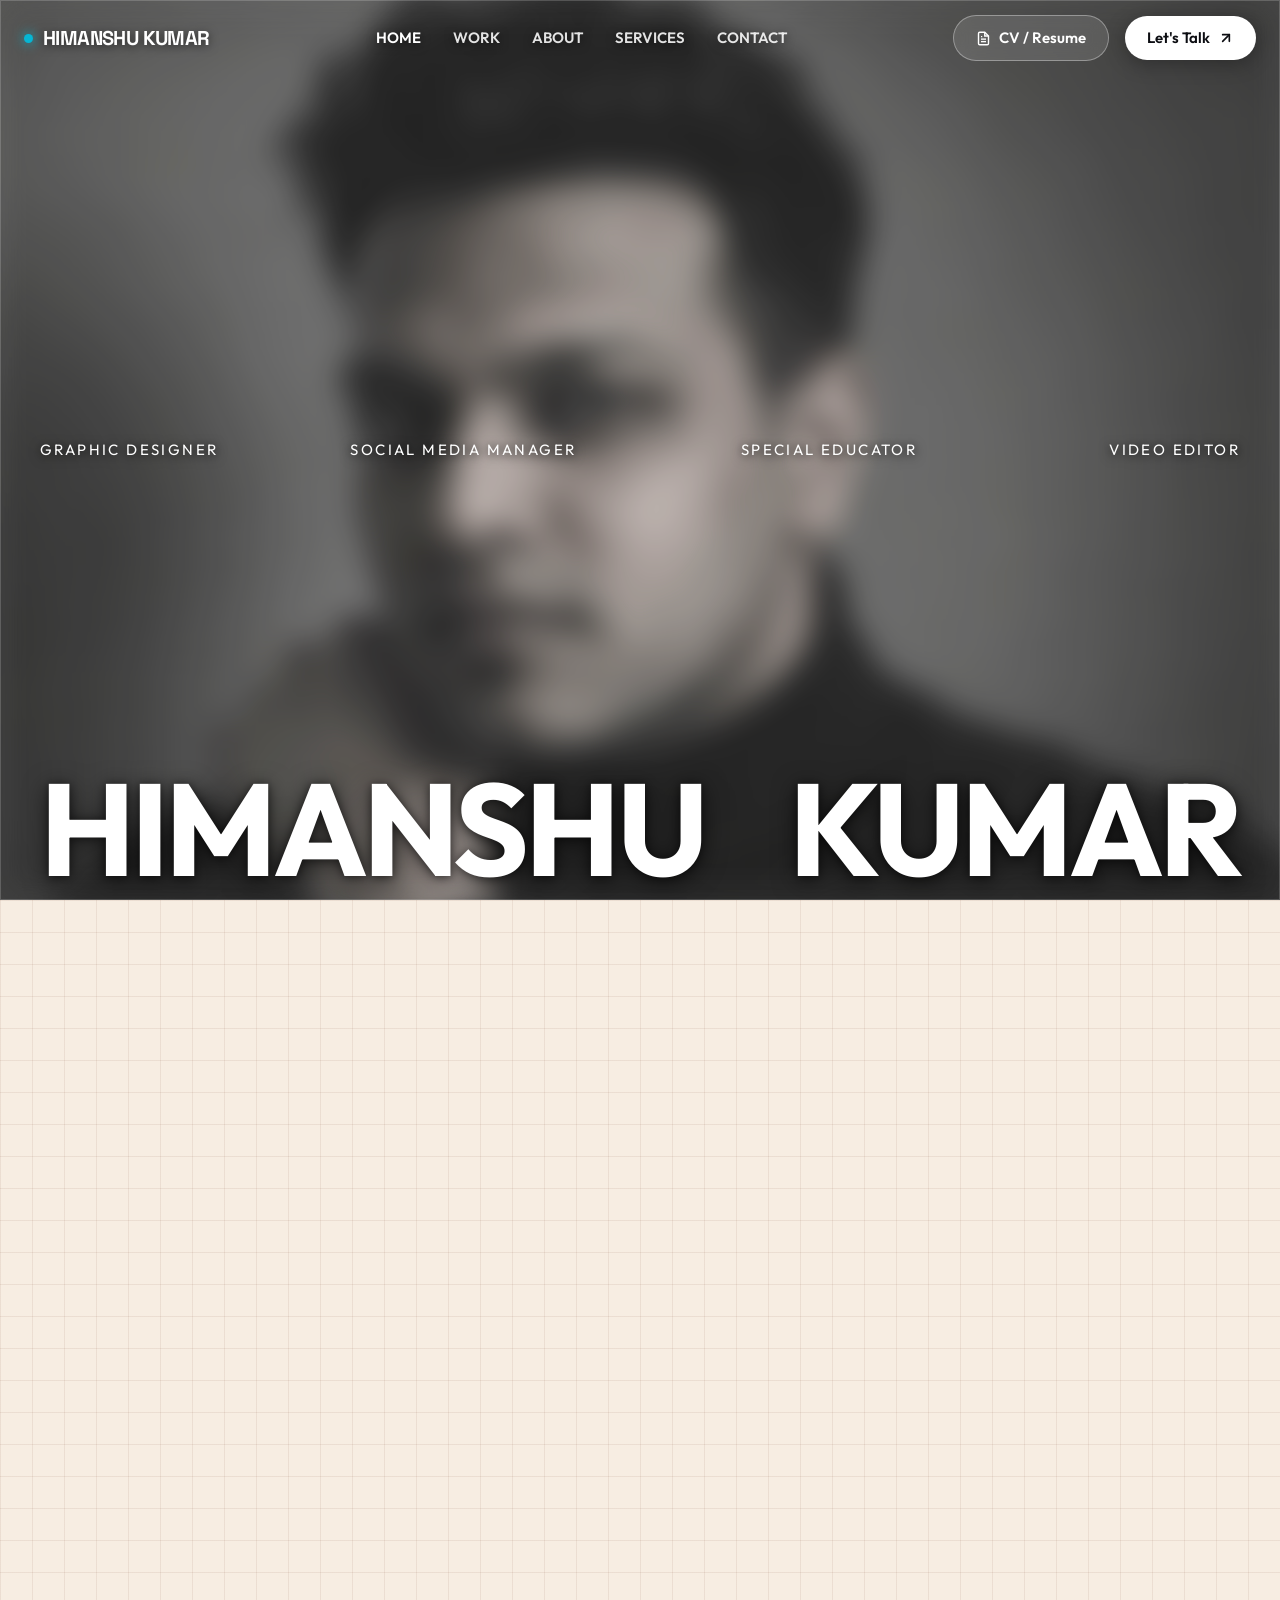
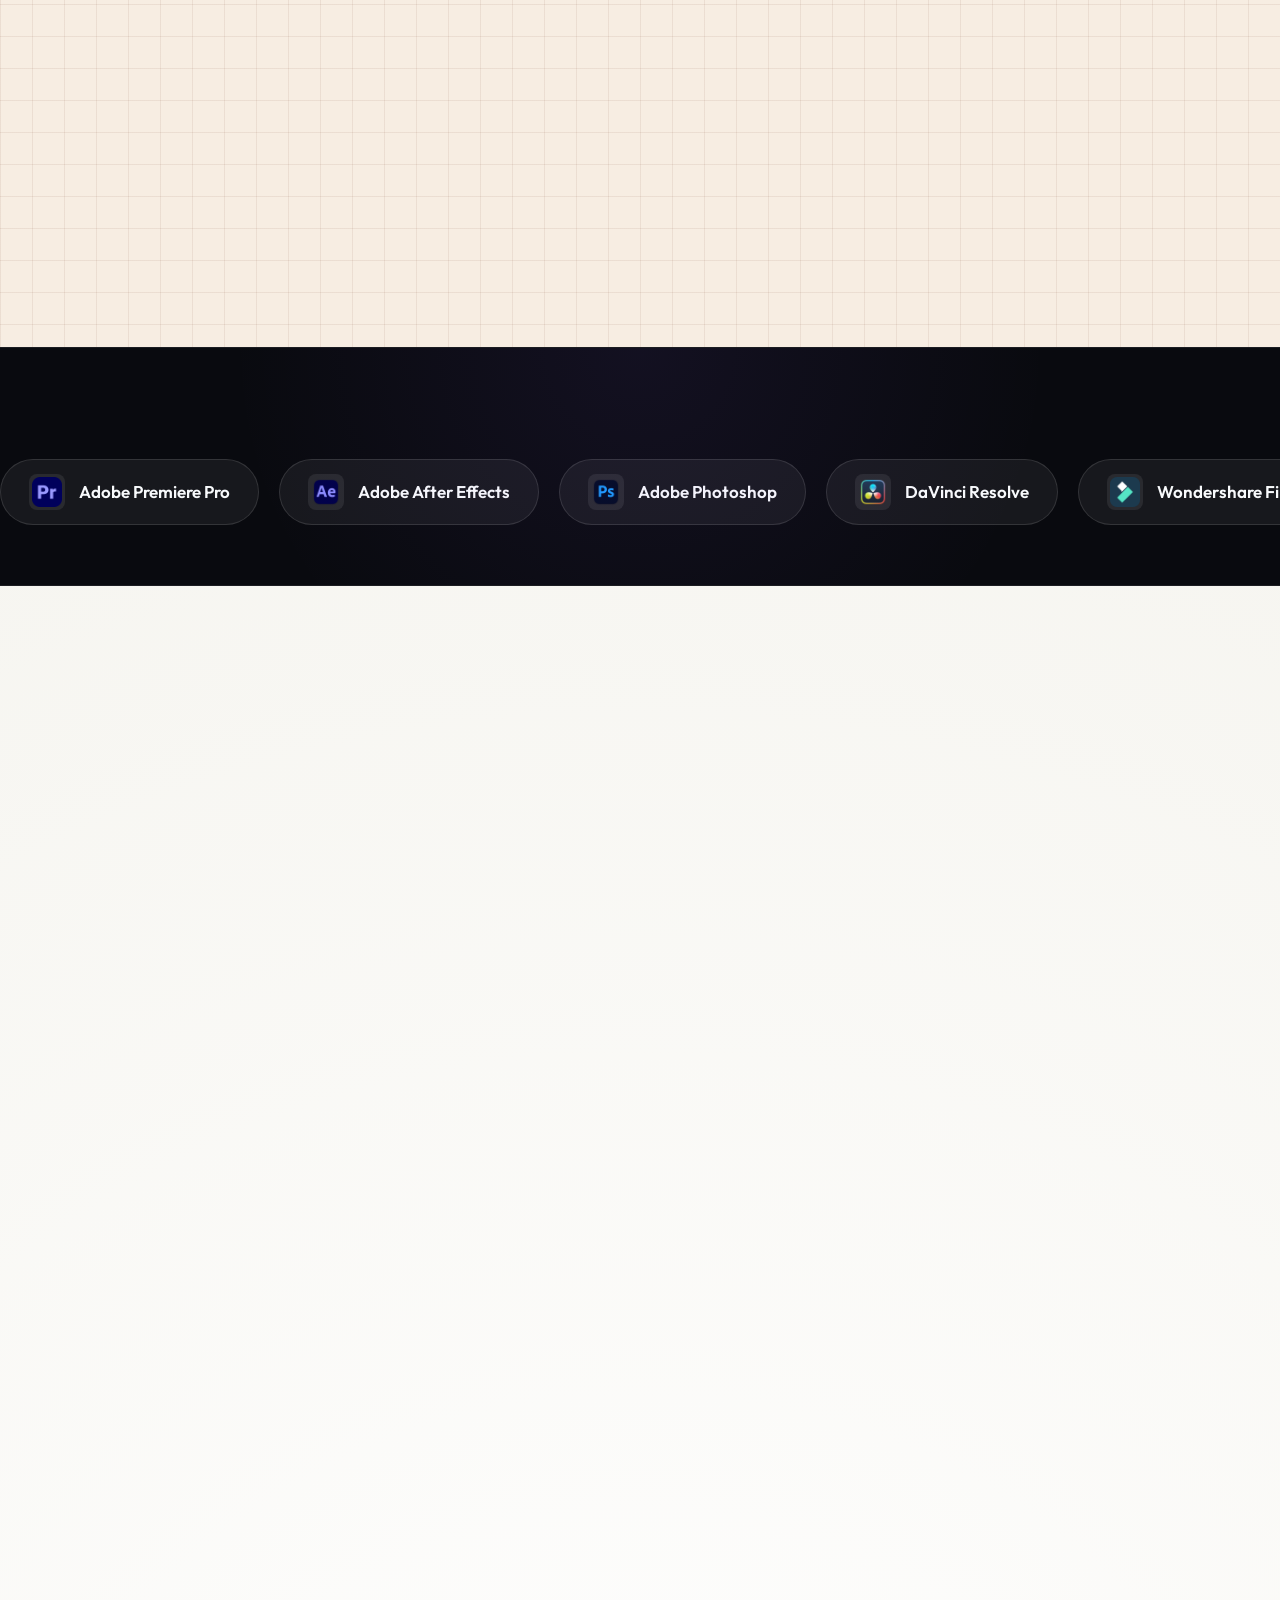
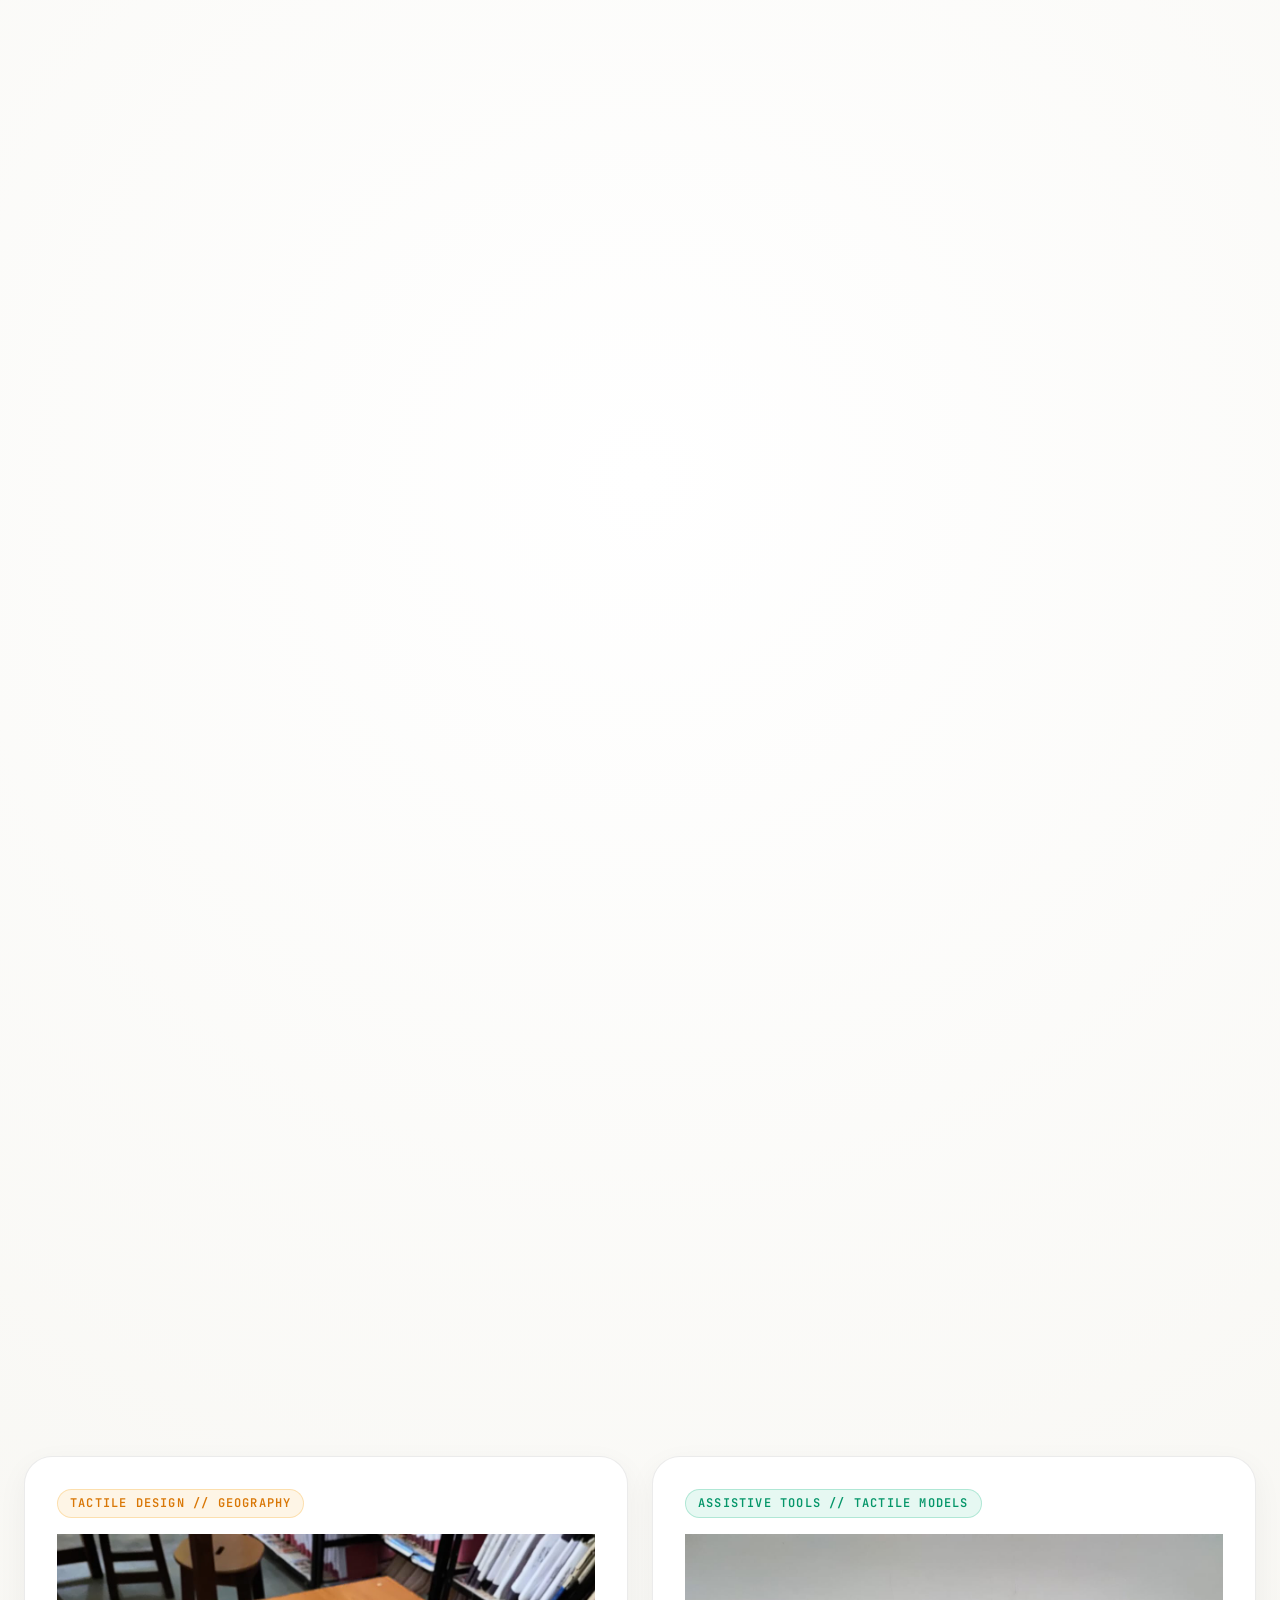
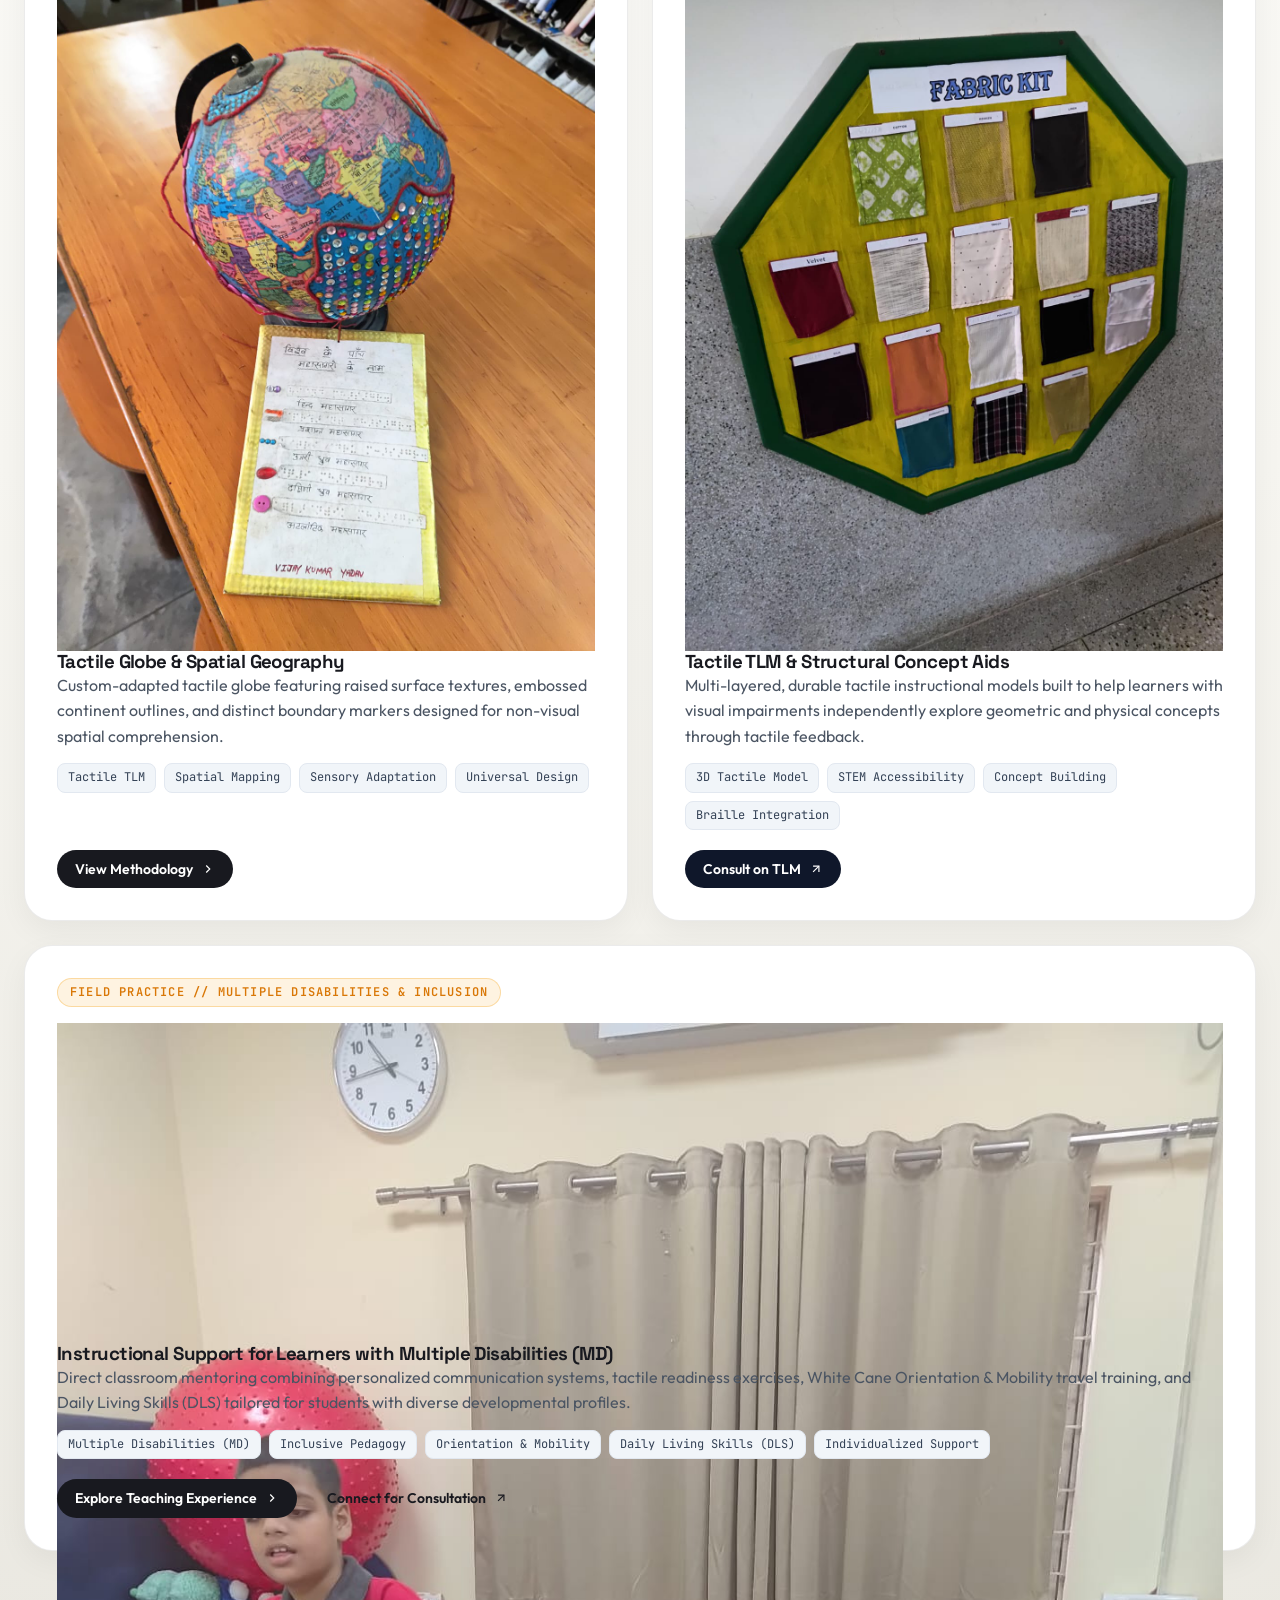
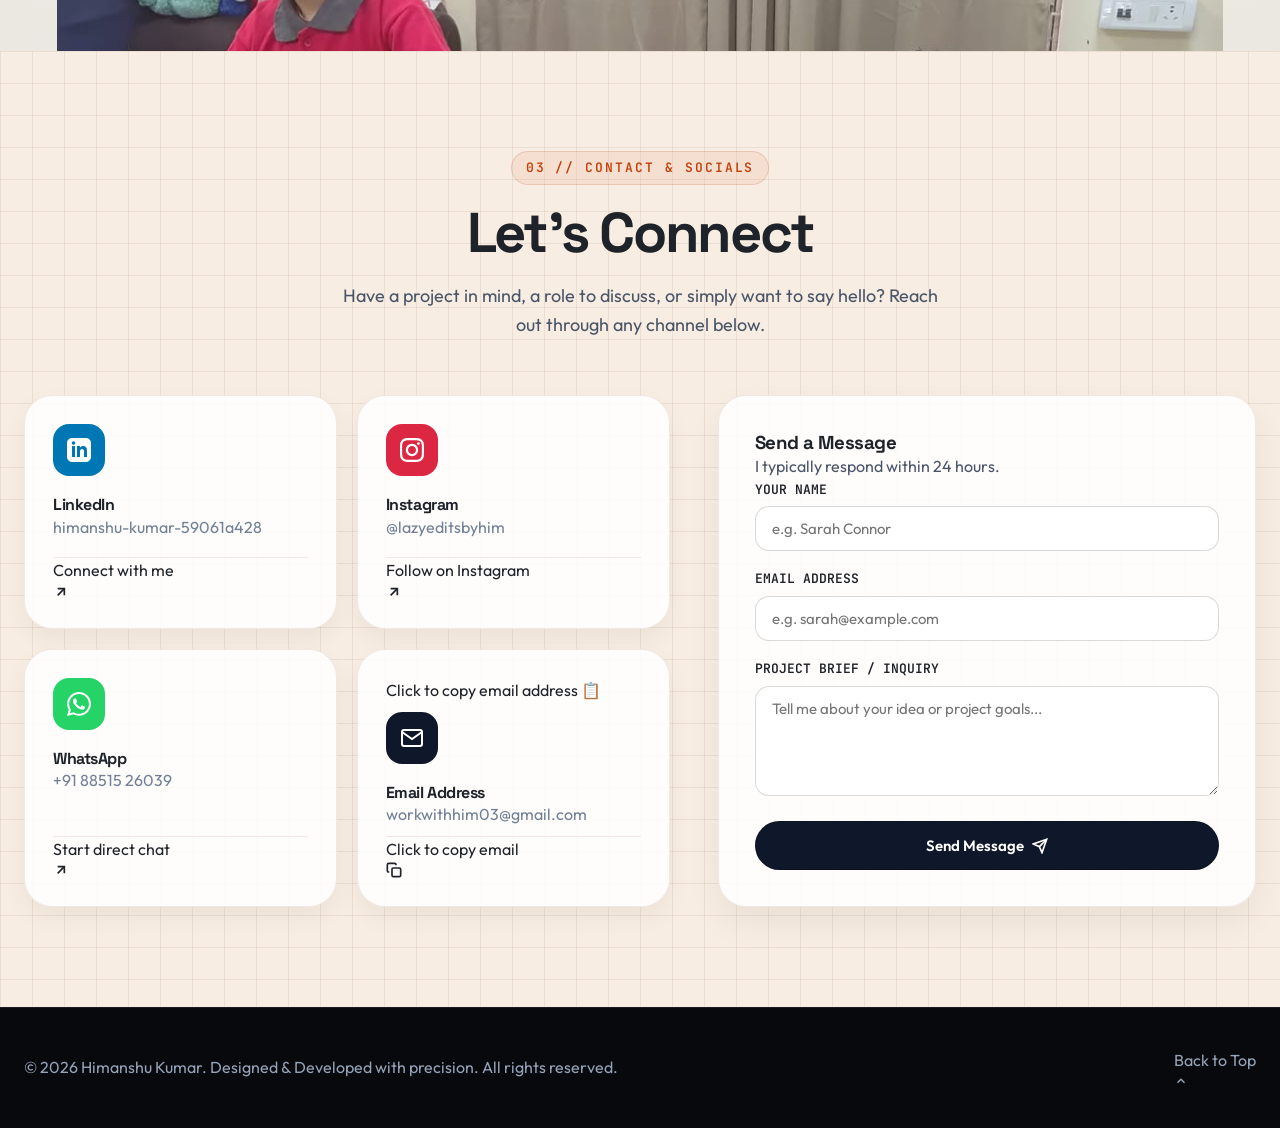
==== commit 7dcf56e7: "Minor Changes" ====
--- a/index.html
+++ b/index.html
@@ -5,15 +5,15 @@
   <meta name="viewport" content="width=device-width, initial-scale=1.0">
   <meta http-equiv="X-UA-Compatible" content="ie=edge">
   
-  <title>Himanshu Kumar | Product Designer &amp; Front-End Developer</title>
-  <meta name="description" content="Portfolio of Himanshu Kumar — Product Designer &amp; Front-End Developer specializing in building high-performance web applications and visually stunning user interfaces.">
-  <meta name="keywords" content="Himanshu Kumar, Portfolio, UI/UX Designer, Front-End Developer, React, Next.js, Design Systems, Bento Grid">
+  <title>Himanshu Kumar | Special Educator &amp; Creative Specialist</title>
+  <meta name="description" content="Portfolio of Himanshu Kumar — Special Educator &amp; Creative Specialist specializing in inclusive visual storytelling, tactile learning media, video editing, and graphic design.">
+  <meta name="keywords" content="Himanshu Kumar, Portfolio, Special Educator, Video Editor, Graphic Designer, Tactile TLM, Bento Grid">
   <meta name="author" content="Himanshu Kumar">
 
   <!-- Open Graph / Meta -->
   <meta property="og:type" content="website">
-  <meta property="og:title" content="Himanshu Kumar | Product Designer &amp; Front-End Developer">
-  <meta property="og:description" content="Designer by day, Coder by night. Bridging technical rigor and visual excellence.">
+  <meta property="og:title" content="Himanshu Kumar | Special Educator &amp; Creative Specialist">
+  <meta property="og:description" content="Bridging inclusive education, visual storytelling, and high-impact design.">
 
   <!-- Google Fonts: Space Grotesk, Outfit, JetBrains Mono -->
   <link rel="preconnect" href="https://fonts.googleapis.com">
@@ -139,7 +139,7 @@
             <div class="glass-sheet-tint"></div>
           </div>
 
-          <!-- Layer 2: Clear Image Layer (Revealed via dynamic CSS radial mask) -->
+          <!-- Layer 2: Clear Image Layer (Revealed via dynamic CSS radial mask on desktop) -->
           <div id="hero-reveal-layer" class="portrait-layer-clear">
             <picture>
               <source media="(max-width: 768px)" srcset="assets/images/hero_portrait_mobile.jpg">
@@ -199,8 +199,6 @@
             <p class="about-bio-text" style="margin-top: 0 !important;">
               I am Himanshu, a <strong>CTET-qualified special educator</strong> and <strong>creative specialist</strong> with a passion for inclusive learning and impactful visual storytelling. With hands-on experience supporting students with diverse learning needs and disabilities, alongside professional skills in <strong>graphic design, video editing, and social media</strong>, I help educators and brands turn complex ideas into accessible, engaging digital experiences that connect with everyone.
             </p>
-
-
 
             <!-- Live Metrics Counter -->
             <div class="about-stats-row">
@@ -601,24 +599,94 @@
             </div>
           </div>
 
-          <!-- Bento 7: Special Education Innovation (Col 12) -->
-          <div class="bento-card col-span-12 reveal-on-scroll delay-3" style="background: linear-gradient(135deg, #ffffff 0%, #f7f3ee 100%); border-left: 4px solid #f59e0b;">
-            <div class="bento-card-badge" style="background: rgba(245, 158, 11, 0.12); color: #d97706; border-color: rgba(245, 158, 11, 0.3);">Special Education &amp; Inclusive Impact</div>
-            <h3>Tactile TLM, Tactile Geometry &amp; Orientation and Mobility Mentorship</h3>
-            <p>Designing custom Tactile Teaching Learning Materials (TLM), 3D tactile geometry tools, Braille learning modules, and conducting real-world Orientation &amp; Mobility (O&amp;M) white cane travel training for individuals with visual impairment.</p>
-
+          <!-- ==========================================================================
+               SPECIAL EDUCATION WORK: REAL CLASSROOM & TACTILE ASSETS
+               ========================================================================== -->
+          <div class="col-span-12 video-section-divider reveal-on-scroll" style="margin-top: 50px;">
+            <h3 class="video-subheading-title">Special Education &amp; Inclusive Pedagogy</h3>
+            <p class="video-subheading-desc">Tactile teaching-learning materials, sensory assistive design, Braille instruction, and adaptive classroom methodologies.</p>
+          </div>
+
+          <!-- Bento 7: Tactile Globe & Spatial Geography (Col 6 - Image Card 1) -->
+          <div class="bento-card col-span-6 reveal-on-scroll delay-1">
+            <div class="bento-card-badge" style="background: rgba(245, 158, 11, 0.1); color: #d97706; border-color: rgba(245, 158, 11, 0.25);">
+              Tactile Design // Geography
+            </div>
+            
+            <div class="bento-image-preview">
+              <img src="assets/images/Special%20Ed%20Work/Tactile%20Globe.jpeg" alt="Tactile Globe for Visually Impaired Students" loading="lazy">
+            </div>
+
+            <h3>Tactile Globe &amp; Spatial Geography</h3>
+            <p>Custom-adapted tactile globe featuring raised surface textures, embossed continent outlines, and distinct boundary markers designed for non-visual spatial comprehension.</p>
+            
             <div class="bento-tech-tags">
-              <span class="tag-pill">Tactile TLM Developer</span>
-              <span class="tag-pill">Tactile Geometry</span>
-              <span class="tag-pill">Braille Writing</span>
-              <span class="tag-pill">White Cane Travel</span>
-              <span class="tag-pill">Daily Living Skills (DLS)</span>
-              <span class="tag-pill">Assistive Learning Media</span>
+              <span class="tag-pill">Tactile TLM</span>
+              <span class="tag-pill">Spatial Mapping</span>
+              <span class="tag-pill">Sensory Adaptation</span>
+              <span class="tag-pill">Universal Design</span>
             </div>
 
             <div class="bento-card-actions">
               <a href="#about" class="btn-card-link">
-                <span>Explore Teaching Methodology</span>
+                <span>View Methodology</span>
+                <svg width="14" height="14" viewBox="0 0 24 24" fill="none" stroke="currentColor" stroke-width="2"><polyline points="9 18 15 12 9 6"></polyline></svg>
+              </a>
+            </div>
+          </div>
+
+          <!-- Bento 8: 3D Tactile Learning Model (Col 6 - Image Card 2) -->
+          <div class="bento-card col-span-6 reveal-on-scroll delay-1">
+            <div class="bento-card-badge" style="background: rgba(16, 185, 129, 0.1); color: #059669; border-color: rgba(16, 185, 129, 0.25);">
+              Assistive Tools // Tactile Models
+            </div>
+            
+            <div class="bento-image-preview">
+              <img src="assets/images/Special%20Ed%20Work/Tactile%20Model%2002.jpeg" alt="Tactile Learning Model and Concept Aid" loading="lazy">
+            </div>
+
+            <h3>Tactile TLM &amp; Structural Concept Aids</h3>
+            <p>Multi-layered, durable tactile instructional models built to help learners with visual impairments independently explore geometric and physical concepts through tactile feedback.</p>
+            
+            <div class="bento-tech-tags">
+              <span class="tag-pill">3D Tactile Model</span>
+              <span class="tag-pill">STEM Accessibility</span>
+              <span class="tag-pill">Concept Building</span>
+              <span class="tag-pill">Braille Integration</span>
+            </div>
+
+            <div class="bento-card-actions">
+              <a href="#connect" class="btn-card-link" style="background: #0f172a; color: #ffffff;">
+                <span>Consult on TLM</span>
+                <svg width="14" height="14" viewBox="0 0 24 24" fill="none" stroke="currentColor" stroke-width="2"><line x1="7" y1="17" x2="17" y2="7"></line><polyline points="7 7 17 7 17 17"></polyline></svg>
+              </a>
+            </div>
+          </div>
+
+          <!-- Bento 9: Classroom Field Practice & Multi-Disability Support (Col 12 - Flagship Highlight Card) -->
+          <div class="bento-card col-span-12 reveal-on-scroll delay-2" style="background: linear-gradient(135deg, #ffffff 0%, #f7f3ee 100%); border-left: 4px solid #f59e0b;">
+            <div class="bento-card-badge" style="background: rgba(245, 158, 11, 0.12); color: #d97706; border-color: rgba(245, 158, 11, 0.3);">
+              Field Practice // Multiple Disabilities &amp; Inclusion
+            </div>
+
+            <div class="bento-image-preview" style="height: 320px; max-height: 45vh;">
+              <img src="assets/images/Special%20Ed%20Work/Students%20with%20MD.jpeg" alt="Instructional Session with Students with Multiple Disabilities" style="object-position: center 25%;" loading="lazy">
+            </div>
+
+            <h3>Instructional Support for Learners with Multiple Disabilities (MD)</h3>
+            <p>Direct classroom mentoring combining personalized communication systems, tactile readiness exercises, White Cane Orientation &amp; Mobility travel training, and Daily Living Skills (DLS) tailored for students with diverse developmental profiles.</p>
+
+            <div class="bento-tech-tags">
+              <span class="tag-pill">Multiple Disabilities (MD)</span>
+              <span class="tag-pill">Inclusive Pedagogy</span>
+              <span class="tag-pill">Orientation &amp; Mobility</span>
+              <span class="tag-pill">Daily Living Skills (DLS)</span>
+              <span class="tag-pill">Individualized Support</span>
+            </div>
+
+            <div class="bento-card-actions">
+              <a href="#about" class="btn-card-link">
+                <span>Explore Teaching Experience</span>
                 <svg width="14" height="14" viewBox="0 0 24 24" fill="none" stroke="currentColor" stroke-width="2"><polyline points="9 18 15 12 9 6"></polyline></svg>
               </a>
               <a href="#connect" class="btn-card-link" style="background: transparent; color: #18191f; border-color: rgba(0,0,0,0.2);">
@@ -696,14 +764,14 @@
             </a>
 
             <!-- 4. Email Card with Interactive Click-to-Copy Tooltip (Adham Dannaway Style) -->
-            <div id="email-copy-card" class="connect-card email-copy-wrapper" data-email="w0rkwithhim03@gmail.com.com" aria-label="Copy Email Address">
+            <div id="email-copy-card" class="connect-card email-copy-wrapper" data-email="workwithhim03@gmail.com" aria-label="Copy Email Address">
               <div id="email-copy-tooltip" class="copy-tooltip">Click to copy email address 📋</div>
               <div>
                 <div class="connect-icon-box email">
                   <svg width="24" height="24" viewBox="0 0 24 24" fill="none" stroke="currentColor" stroke-width="2"><path d="M4 4h16c1.1 0 2 .9 2 2v12c0 1.1-.9 2-2 2H4c-1.1 0-2-.9-2-2V6c0-1.1.9-2 2-2z"></path><polyline points="22,6 12,13 2,6"></polyline></svg>
                 </div>
                 <h4>Email Address</h4>
-                <div class="connect-handle">w0rkwithhim03@gmail.com.com</div>
+                <div class="connect-handle">workwithhim03@gmail.com</div>
               </div>
               <div class="connect-cta-btn">
                 <span>Click to copy email</span>
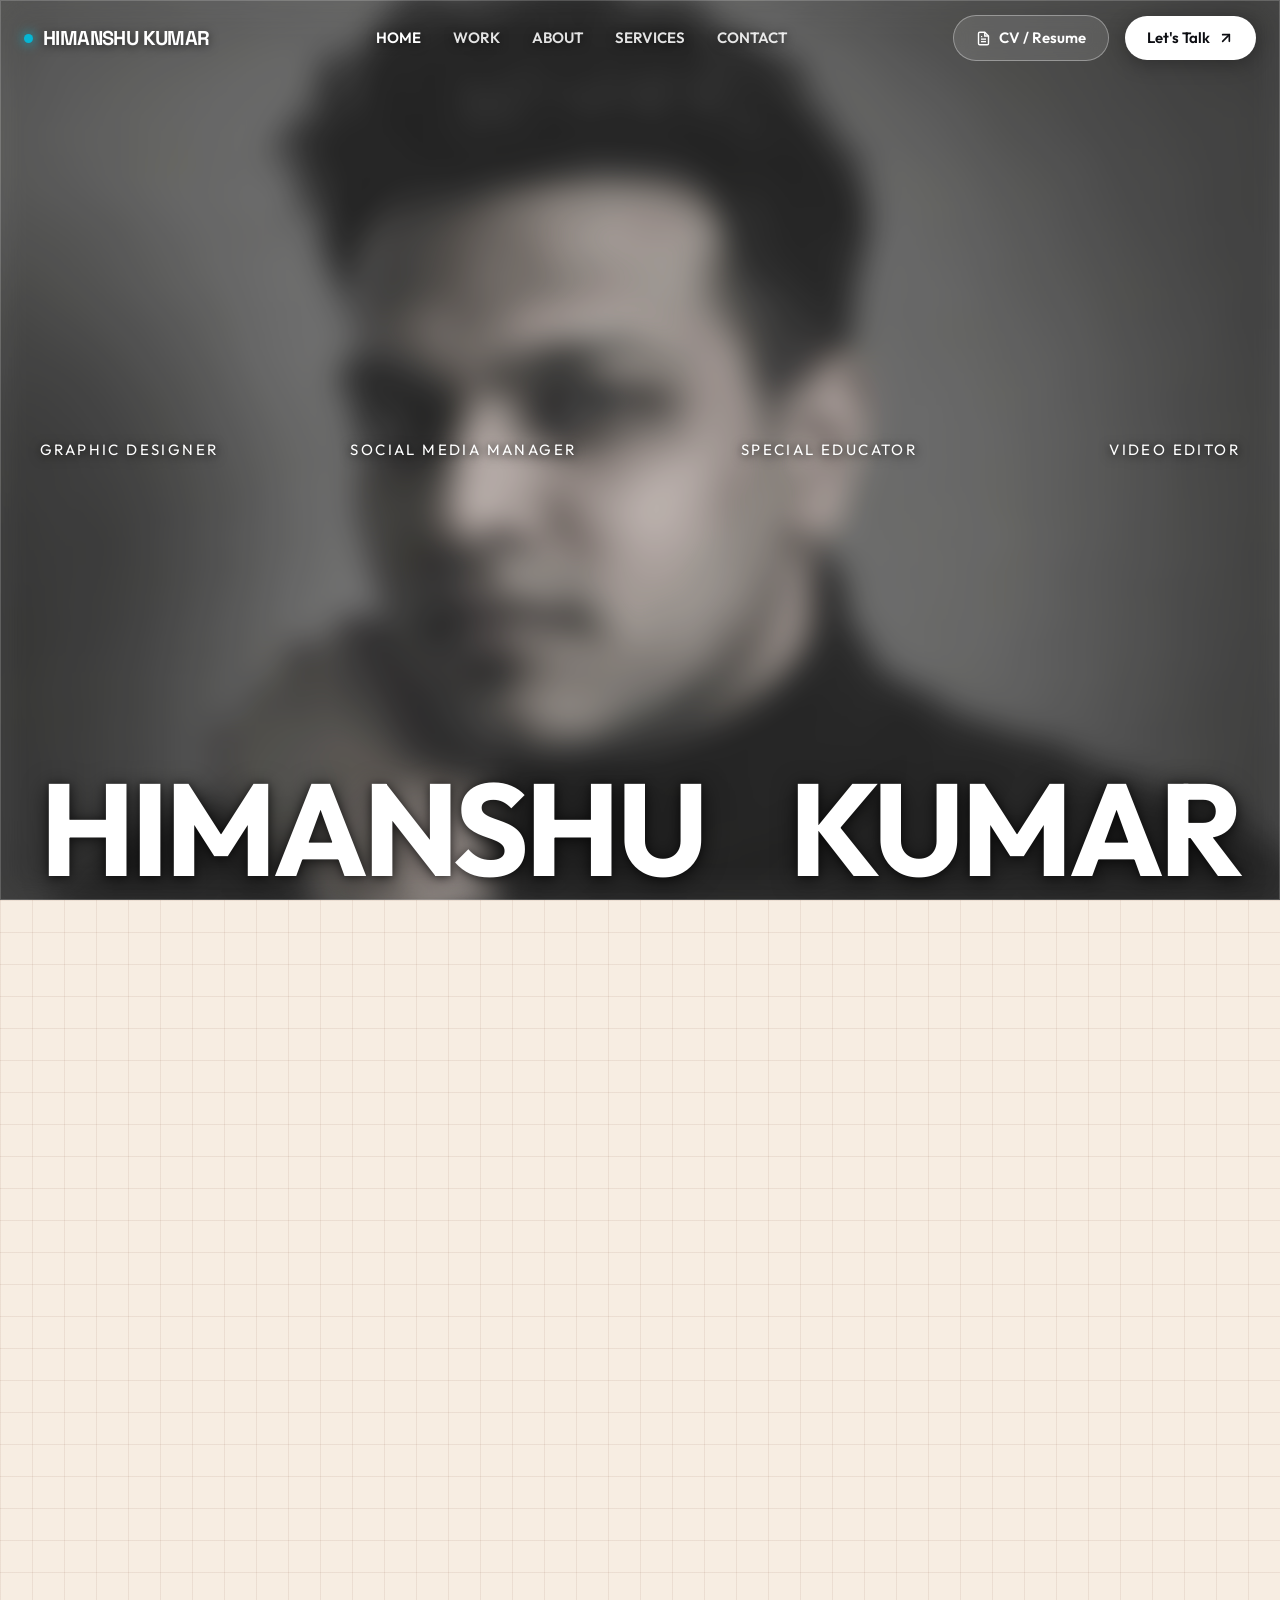
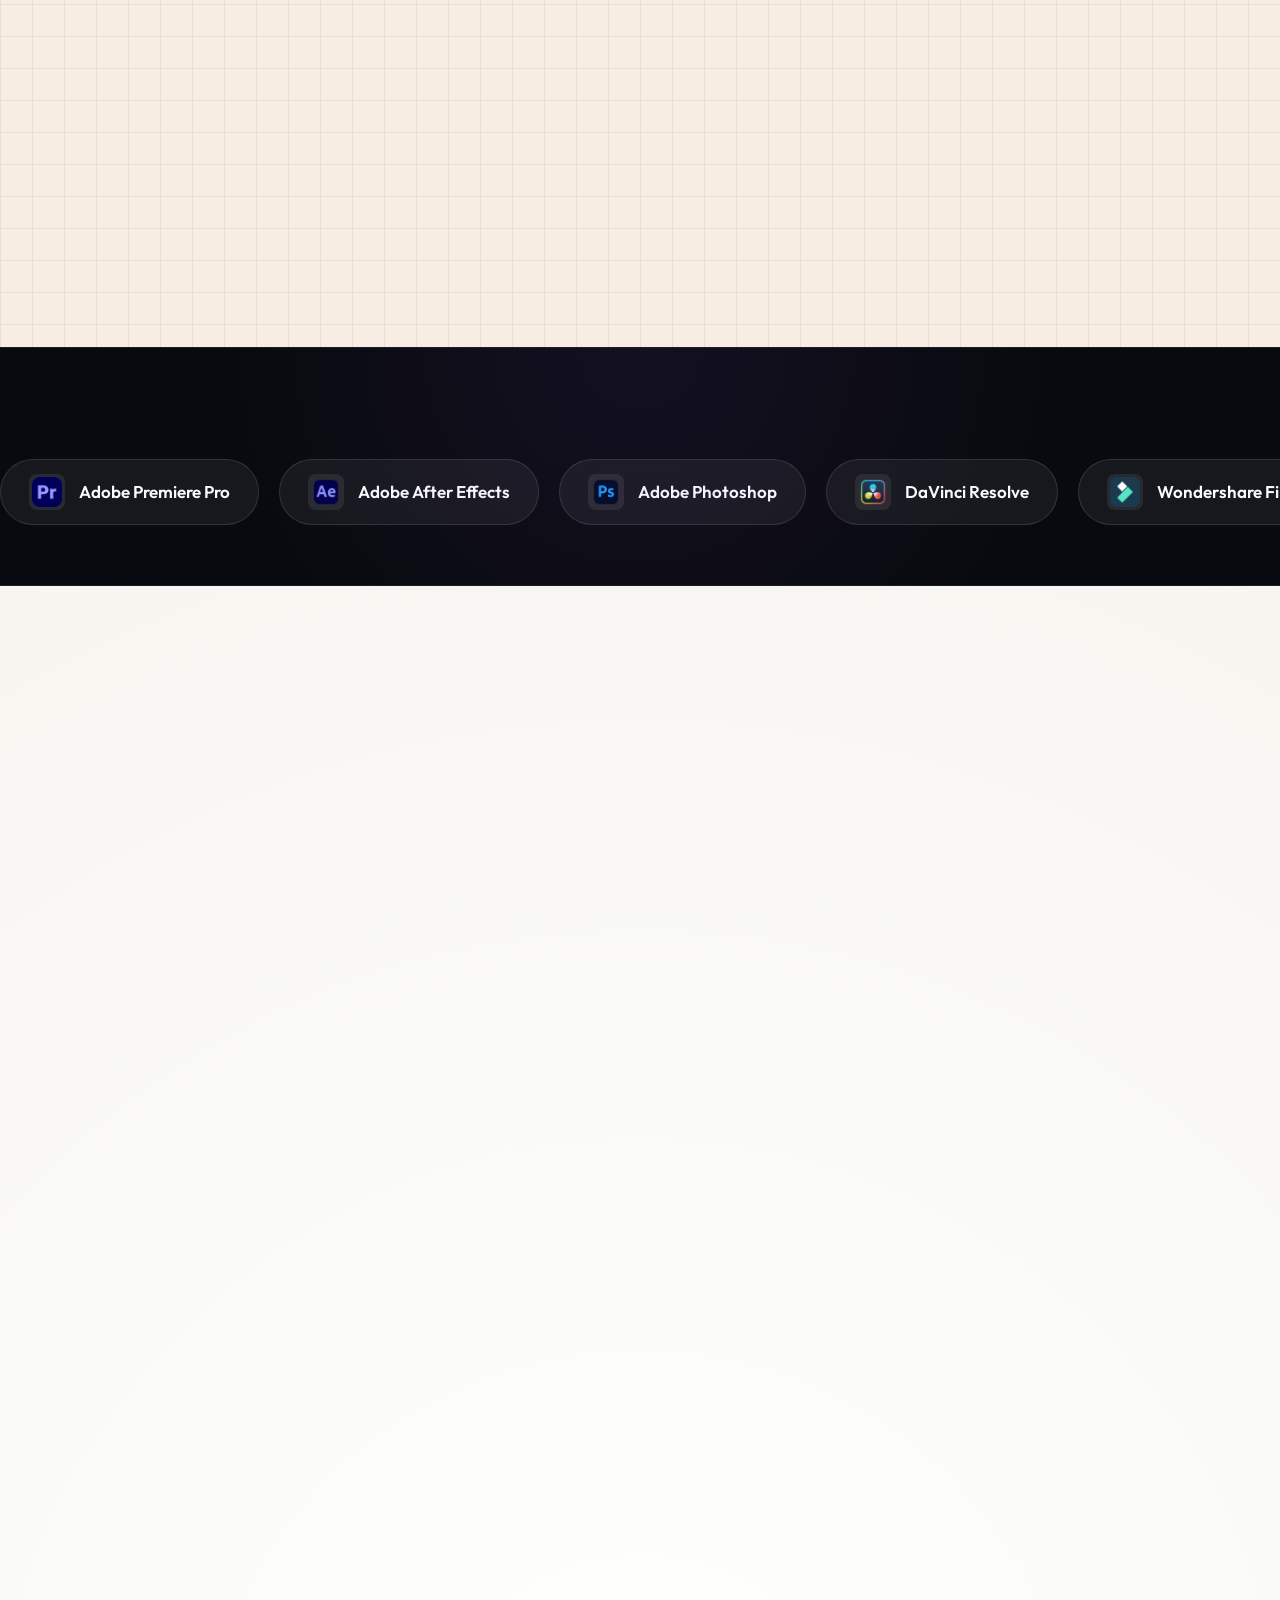
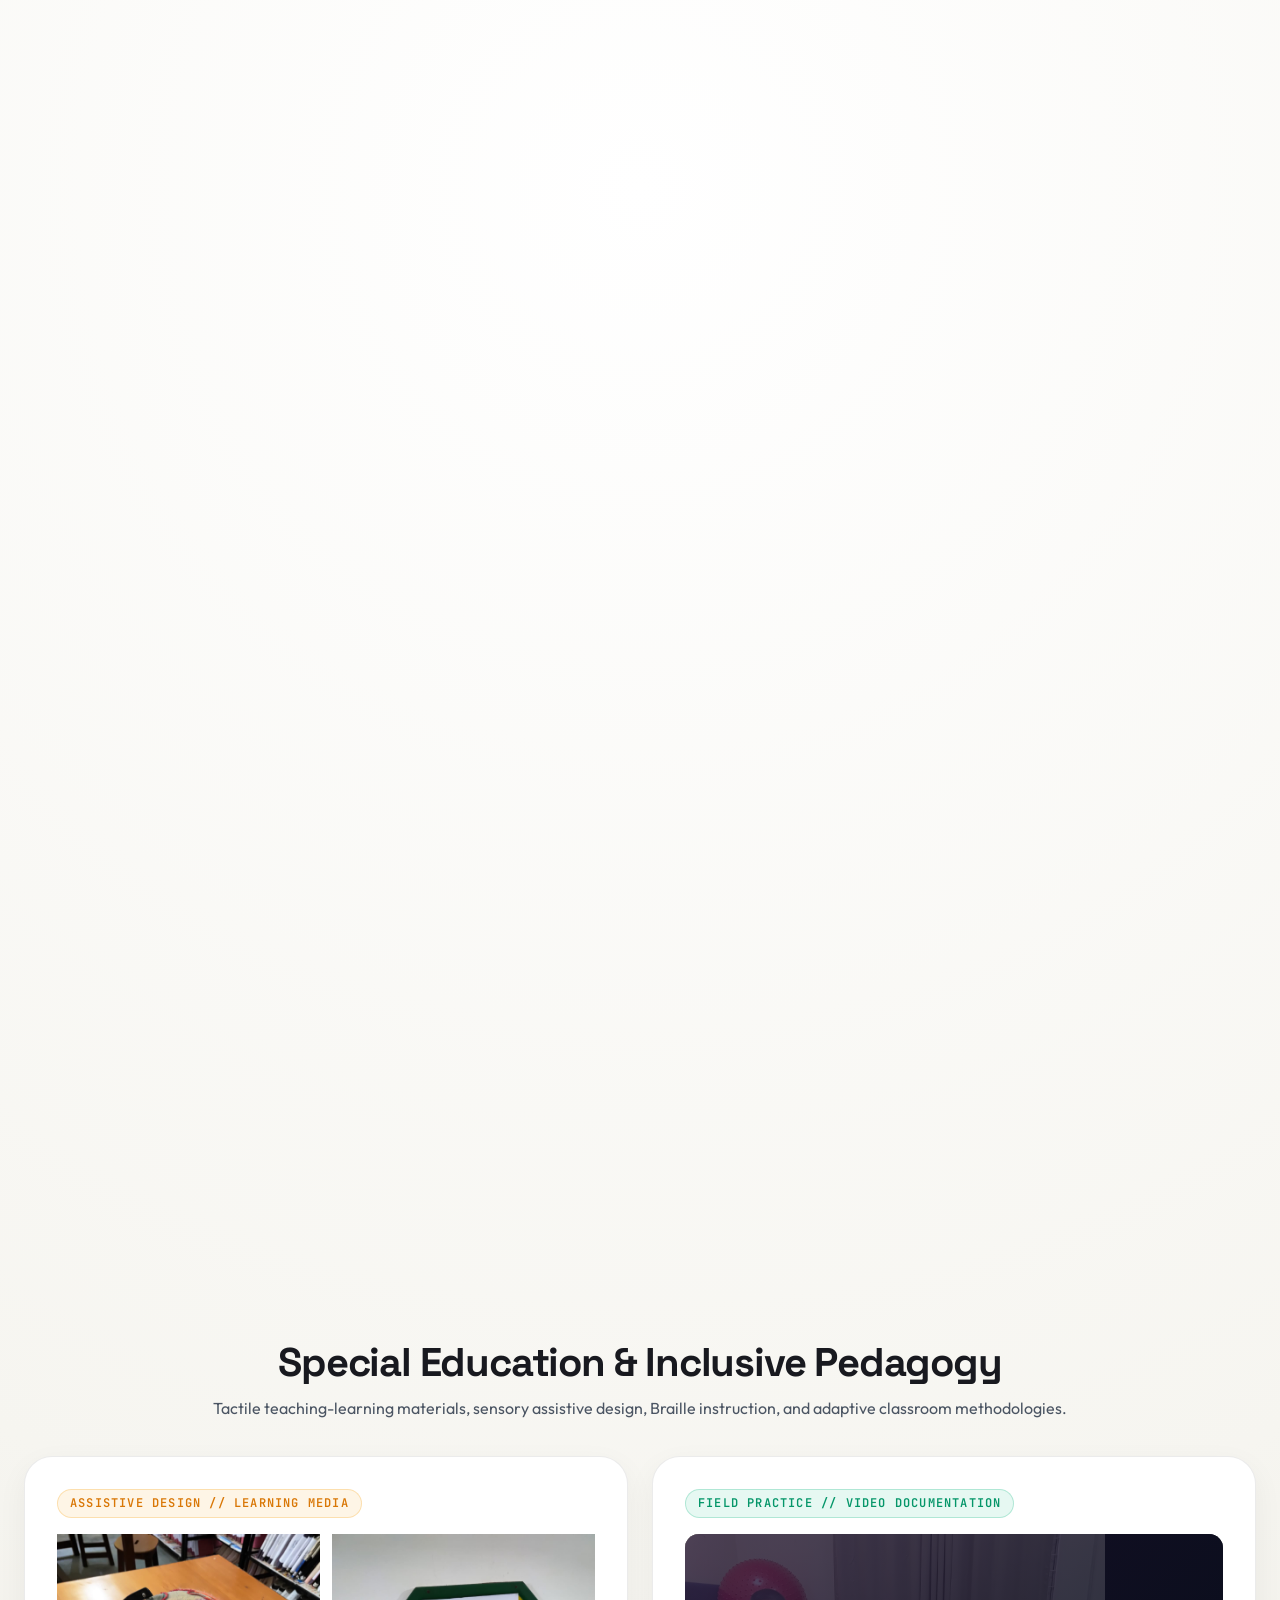
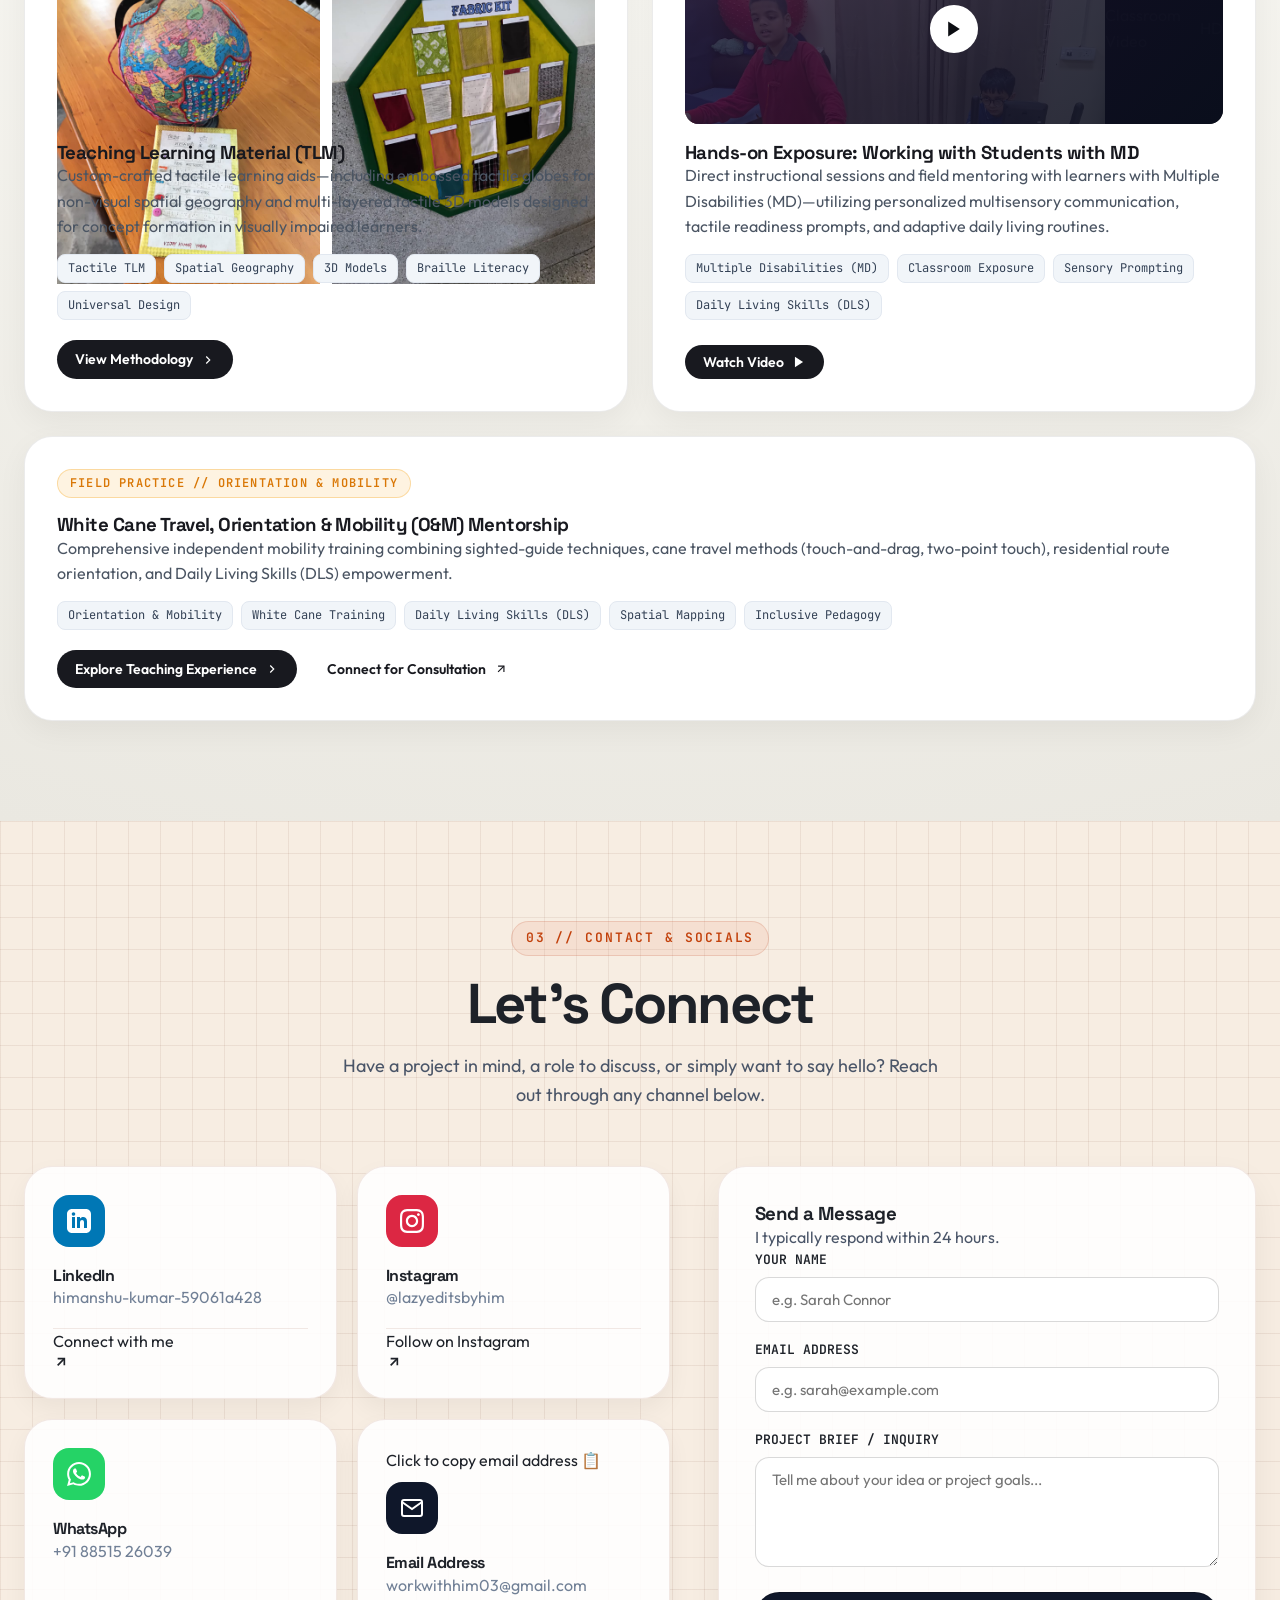
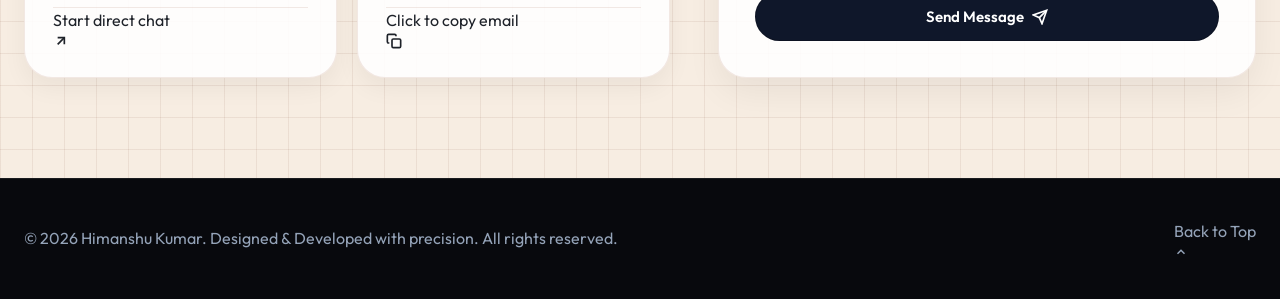
==== commit 66ea24ae: "Fix" ====
--- a/index.html
+++ b/index.html
@@ -607,23 +607,30 @@
             <p class="video-subheading-desc">Tactile teaching-learning materials, sensory assistive design, Braille instruction, and adaptive classroom methodologies.</p>
           </div>
 
-          <!-- Bento 7: Tactile Globe & Spatial Geography (Col 6 - Image Card 1) -->
+          <!-- Bento 7: Single Combined TLM Showcase Card (Col 6) -->
           <div class="bento-card col-span-6 reveal-on-scroll delay-1">
             <div class="bento-card-badge" style="background: rgba(245, 158, 11, 0.1); color: #d97706; border-color: rgba(245, 158, 11, 0.25);">
-              Tactile Design // Geography
-            </div>
-            
-            <div class="bento-image-preview">
-              <img src="assets/images/Special%20Ed%20Work/Tactile%20Globe.jpeg" alt="Tactile Globe for Visually Impaired Students" loading="lazy">
-            </div>
-
-            <h3>Tactile Globe &amp; Spatial Geography</h3>
-            <p>Custom-adapted tactile globe featuring raised surface textures, embossed continent outlines, and distinct boundary markers designed for non-visual spatial comprehension.</p>
+              Assistive Design // Learning Media
+            </div>
+            
+            <!-- Side-by-side TLM Images Grid -->
+            <div style="display: grid; grid-template-columns: 1fr 1fr; gap: 12px; margin-bottom: 18px;">
+              <div class="bento-image-preview" style="height: 190px; margin-bottom: 0;">
+                <img src="assets/images/Special%20Ed%20Work/Tactile%20Globe.jpeg" alt="Tactile Globe TLM" loading="lazy">
+              </div>
+              <div class="bento-image-preview" style="height: 190px; margin-bottom: 0;">
+                <img src="assets/images/Special%20Ed%20Work/Tactile%20Model%2002.jpeg" alt="Tactile Learning Model TLM" loading="lazy">
+              </div>
+            </div>
+
+            <h3>Teaching Learning Material (TLM)</h3>
+            <p>Custom-crafted tactile learning aids—including embossed tactile globes for non-visual spatial geography and multi-layered tactile 3D models designed for concept formation in visually impaired learners.</p>
             
             <div class="bento-tech-tags">
               <span class="tag-pill">Tactile TLM</span>
-              <span class="tag-pill">Spatial Mapping</span>
-              <span class="tag-pill">Sensory Adaptation</span>
+              <span class="tag-pill">Spatial Geography</span>
+              <span class="tag-pill">3D Models</span>
+              <span class="tag-pill">Braille Literacy</span>
               <span class="tag-pill">Universal Design</span>
             </div>
 
@@ -635,53 +642,57 @@
             </div>
           </div>
 
-          <!-- Bento 8: 3D Tactile Learning Model (Col 6 - Image Card 2) -->
+          <!-- Bento 8: Hands-on Exposure to Working with Students with MD (Col 6 - Video Card) -->
           <div class="bento-card col-span-6 reveal-on-scroll delay-1">
             <div class="bento-card-badge" style="background: rgba(16, 185, 129, 0.1); color: #059669; border-color: rgba(16, 185, 129, 0.25);">
-              Assistive Tools // Tactile Models
-            </div>
-            
-            <div class="bento-image-preview">
-              <img src="assets/images/Special%20Ed%20Work/Tactile%20Model%2002.jpeg" alt="Tactile Learning Model and Concept Aid" loading="lazy">
-            </div>
-
-            <h3>Tactile TLM &amp; Structural Concept Aids</h3>
-            <p>Multi-layered, durable tactile instructional models built to help learners with visual impairments independently explore geometric and physical concepts through tactile feedback.</p>
-            
+              Field Practice // Video Documentation
+            </div>
+
+            <!-- Video Player Preview Container -->
+            <div class="bento-video-preview open-video-modal-btn" style="height: 190px;" data-video-url="assets/videos/Students%20with%20MD.mp4" data-title="Working with Students with Multiple Disabilities (MD) — Field Documentation">
+              <img src="assets/images/Special%20Ed%20Work/Students%20with%20MD.jpeg" alt="Working with Students with MD Thumbnail" style="object-position: center 25%;" loading="lazy">
+              <div class="video-poster-gradient">
+                <div class="video-play-btn" style="width: 48px; height: 48px;" title="Play Field Video">
+                  <svg width="20" height="20" viewBox="0 0 24 24" fill="currentColor"><polygon points="5 3 19 12 5 21 5 3"></polygon></svg>
+                </div>
+              </div>
+              <span class="video-format-pill">Classroom Video</span>
+              <span class="video-duration-badge">HD</span>
+            </div>
+
+            <h3>Hands-on Exposure: Working with Students with MD</h3>
+            <p>Direct instructional sessions and field mentoring with learners with Multiple Disabilities (MD)—utilizing personalized multisensory communication, tactile readiness prompts, and adaptive daily living routines.</p>
+
             <div class="bento-tech-tags">
-              <span class="tag-pill">3D Tactile Model</span>
-              <span class="tag-pill">STEM Accessibility</span>
-              <span class="tag-pill">Concept Building</span>
-              <span class="tag-pill">Braille Integration</span>
+              <span class="tag-pill">Multiple Disabilities (MD)</span>
+              <span class="tag-pill">Classroom Exposure</span>
+              <span class="tag-pill">Sensory Prompting</span>
+              <span class="tag-pill">Daily Living Skills (DLS)</span>
             </div>
 
             <div class="bento-card-actions">
-              <a href="#connect" class="btn-card-link" style="background: #0f172a; color: #ffffff;">
-                <span>Consult on TLM</span>
-                <svg width="14" height="14" viewBox="0 0 24 24" fill="none" stroke="currentColor" stroke-width="2"><line x1="7" y1="17" x2="17" y2="7"></line><polyline points="7 7 17 7 17 17"></polyline></svg>
-              </a>
-            </div>
-          </div>
-
-          <!-- Bento 9: Classroom Field Practice & Multi-Disability Support (Col 12 - Flagship Highlight Card) -->
+              <button class="btn-card-link open-video-modal-btn" data-video-url="assets/videos/Students%20with%20MD.mp4" data-title="Working with Students with Multiple Disabilities (MD)">
+                <span>Watch Video</span>
+                <svg width="14" height="14" viewBox="0 0 24 24" fill="currentColor"><polygon points="5 3 19 12 5 21 5 3"></polygon></svg>
+              </button>
+            </div>
+          </div>
+
+          <!-- Bento 9: Orientation & Mobility Mentorship (Col 12 - Full-Width Impact Card) -->
           <div class="bento-card col-span-12 reveal-on-scroll delay-2" style="background: linear-gradient(135deg, #ffffff 0%, #f7f3ee 100%); border-left: 4px solid #f59e0b;">
             <div class="bento-card-badge" style="background: rgba(245, 158, 11, 0.12); color: #d97706; border-color: rgba(245, 158, 11, 0.3);">
-              Field Practice // Multiple Disabilities &amp; Inclusion
-            </div>
-
-            <div class="bento-image-preview" style="height: 320px; max-height: 45vh;">
-              <img src="assets/images/Special%20Ed%20Work/Students%20with%20MD.jpeg" alt="Instructional Session with Students with Multiple Disabilities" style="object-position: center 25%;" loading="lazy">
-            </div>
-
-            <h3>Instructional Support for Learners with Multiple Disabilities (MD)</h3>
-            <p>Direct classroom mentoring combining personalized communication systems, tactile readiness exercises, White Cane Orientation &amp; Mobility travel training, and Daily Living Skills (DLS) tailored for students with diverse developmental profiles.</p>
+              Field Practice // Orientation &amp; Mobility
+            </div>
+
+            <h3>White Cane Travel, Orientation &amp; Mobility (O&amp;M) Mentorship</h3>
+            <p>Comprehensive independent mobility training combining sighted-guide techniques, cane travel methods (touch-and-drag, two-point touch), residential route orientation, and Daily Living Skills (DLS) empowerment.</p>
 
             <div class="bento-tech-tags">
-              <span class="tag-pill">Multiple Disabilities (MD)</span>
+              <span class="tag-pill">Orientation &amp; Mobility</span>
+              <span class="tag-pill">White Cane Training</span>
+              <span class="tag-pill">Daily Living Skills (DLS)</span>
+              <span class="tag-pill">Spatial Mapping</span>
               <span class="tag-pill">Inclusive Pedagogy</span>
-              <span class="tag-pill">Orientation &amp; Mobility</span>
-              <span class="tag-pill">Daily Living Skills (DLS)</span>
-              <span class="tag-pill">Individualized Support</span>
             </div>
 
             <div class="bento-card-actions">
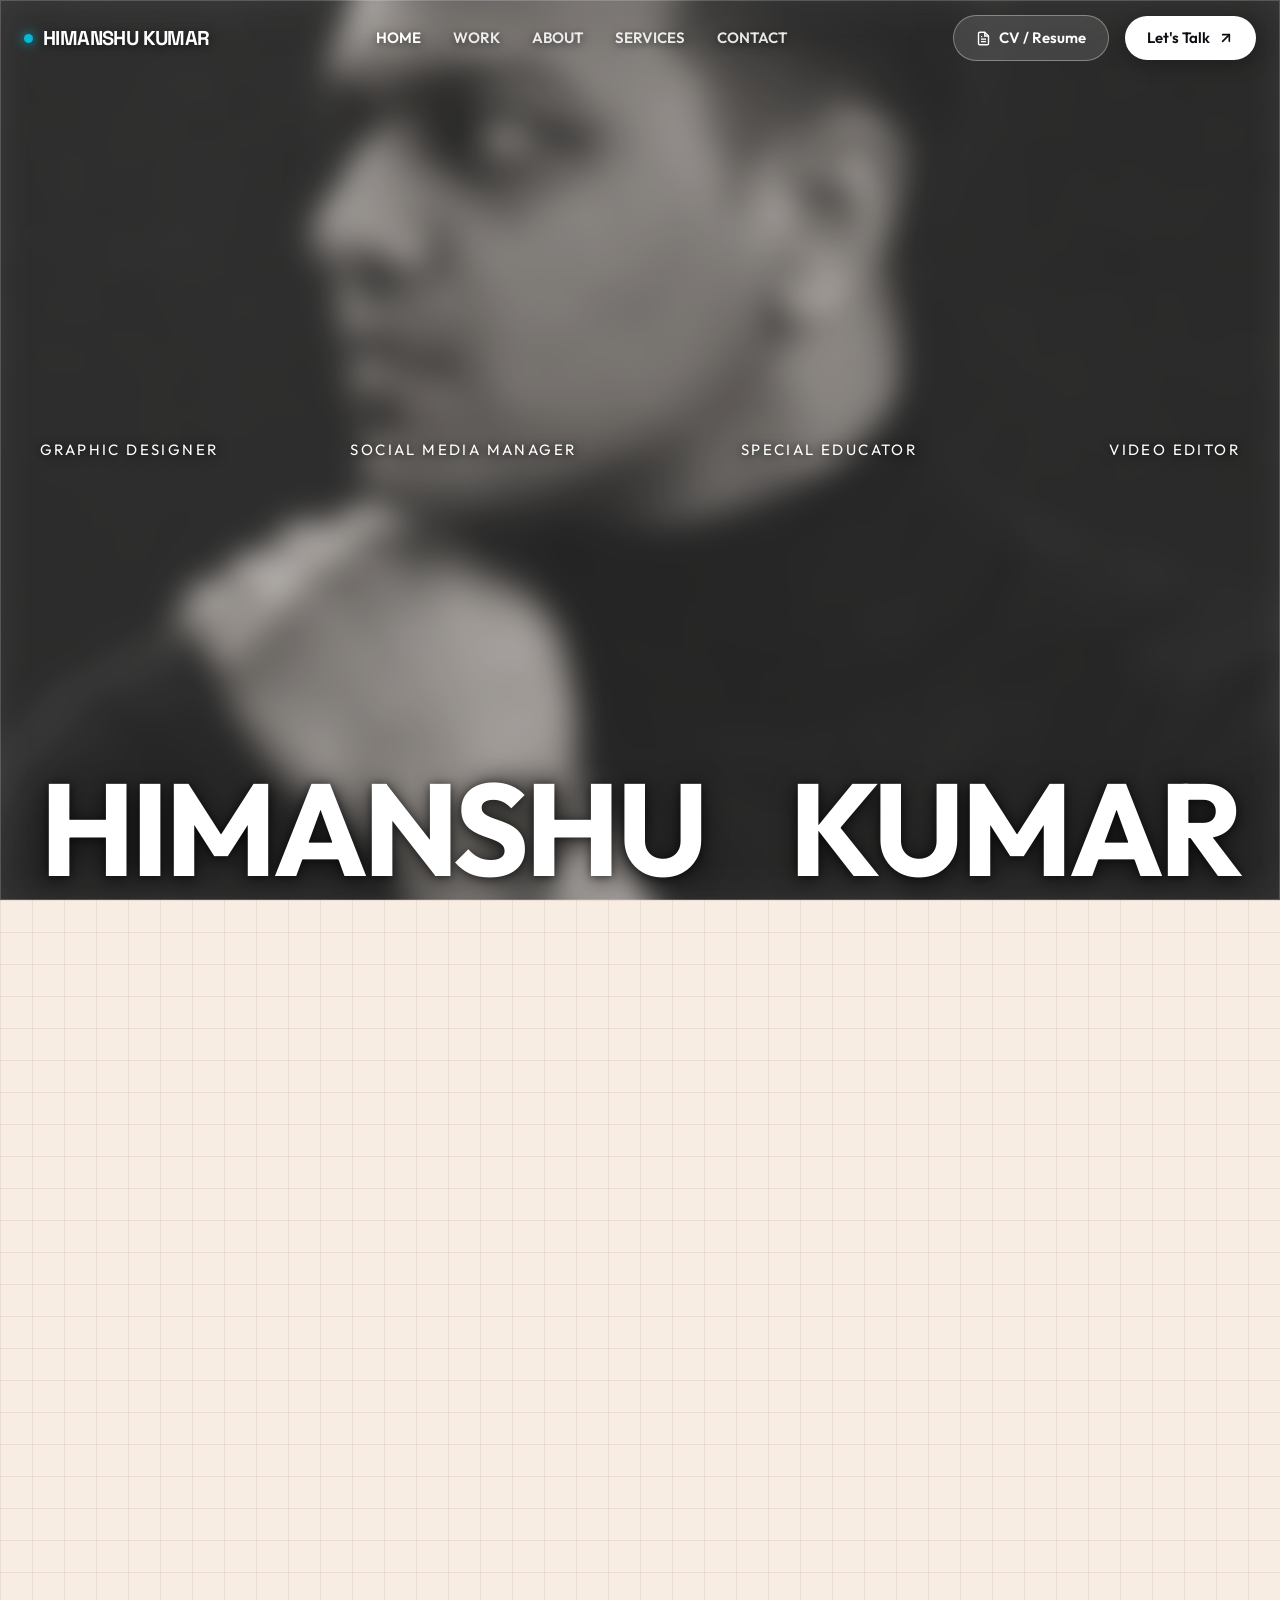
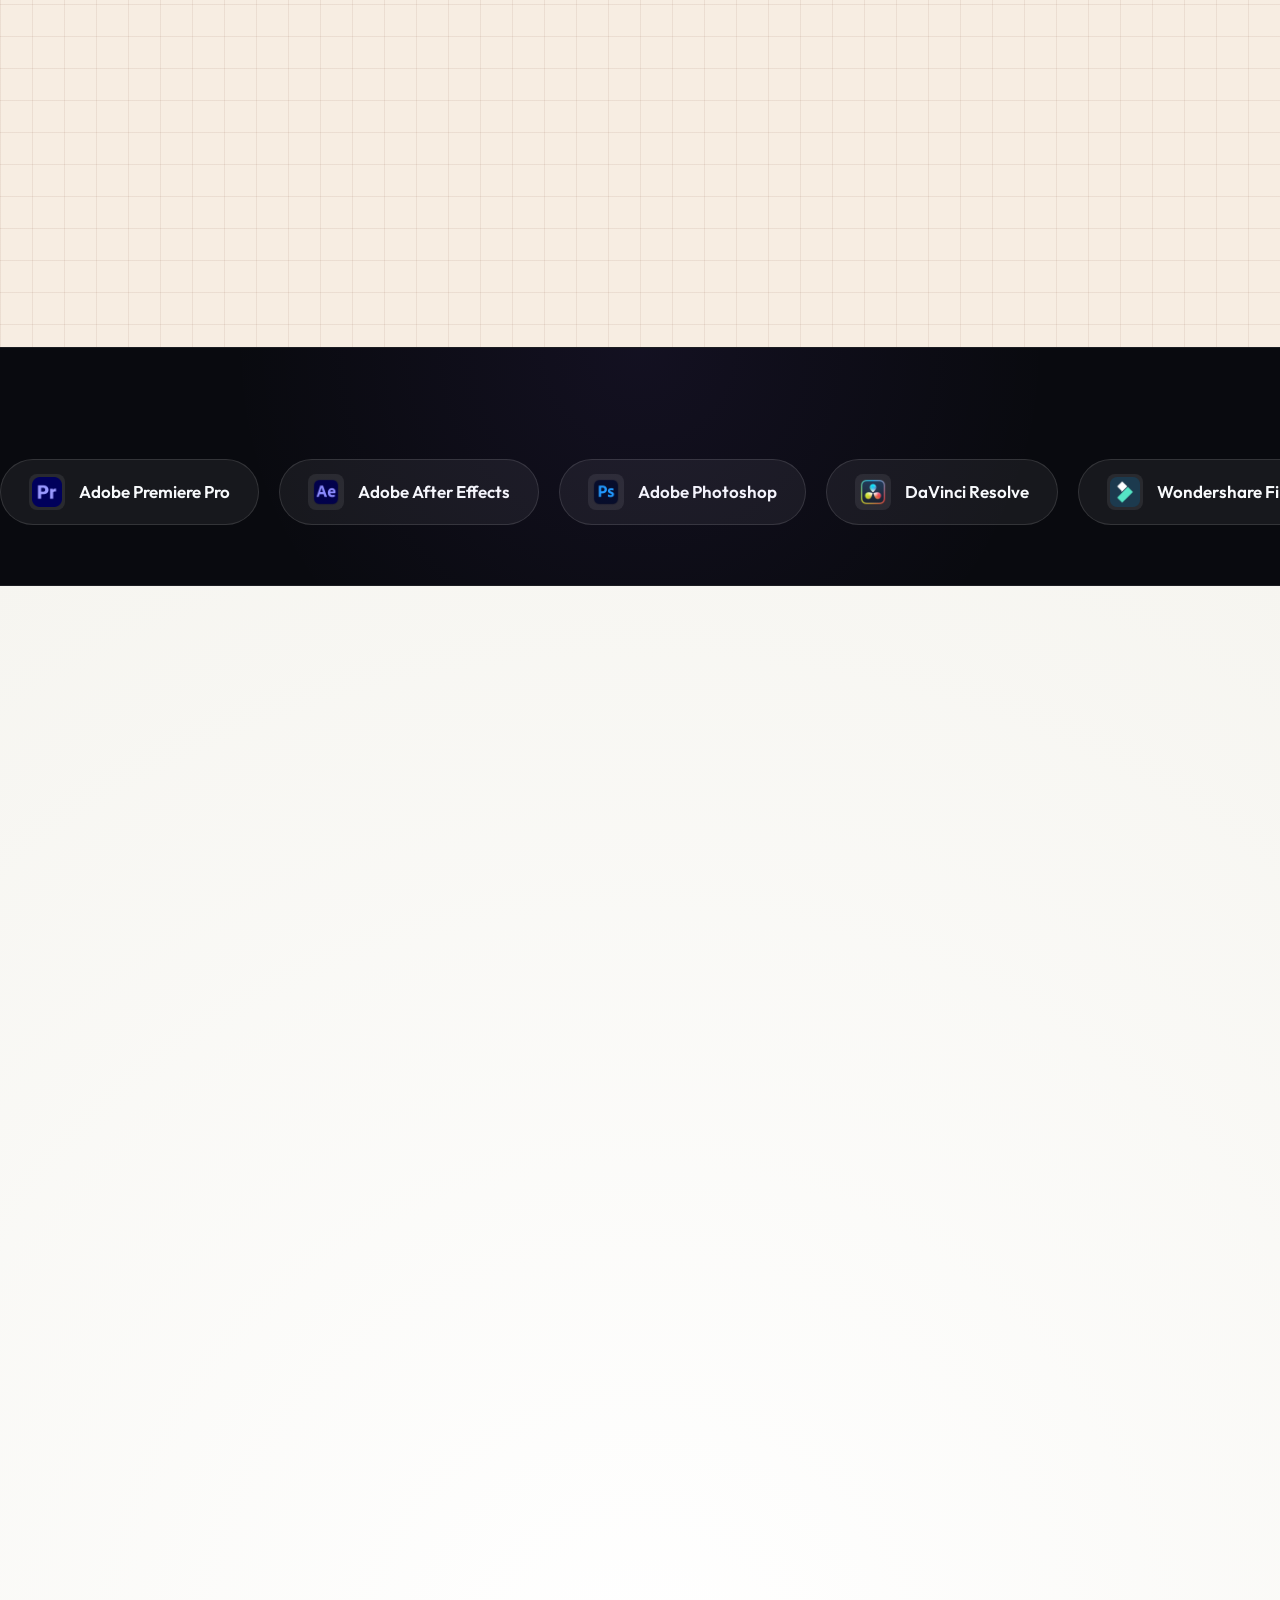
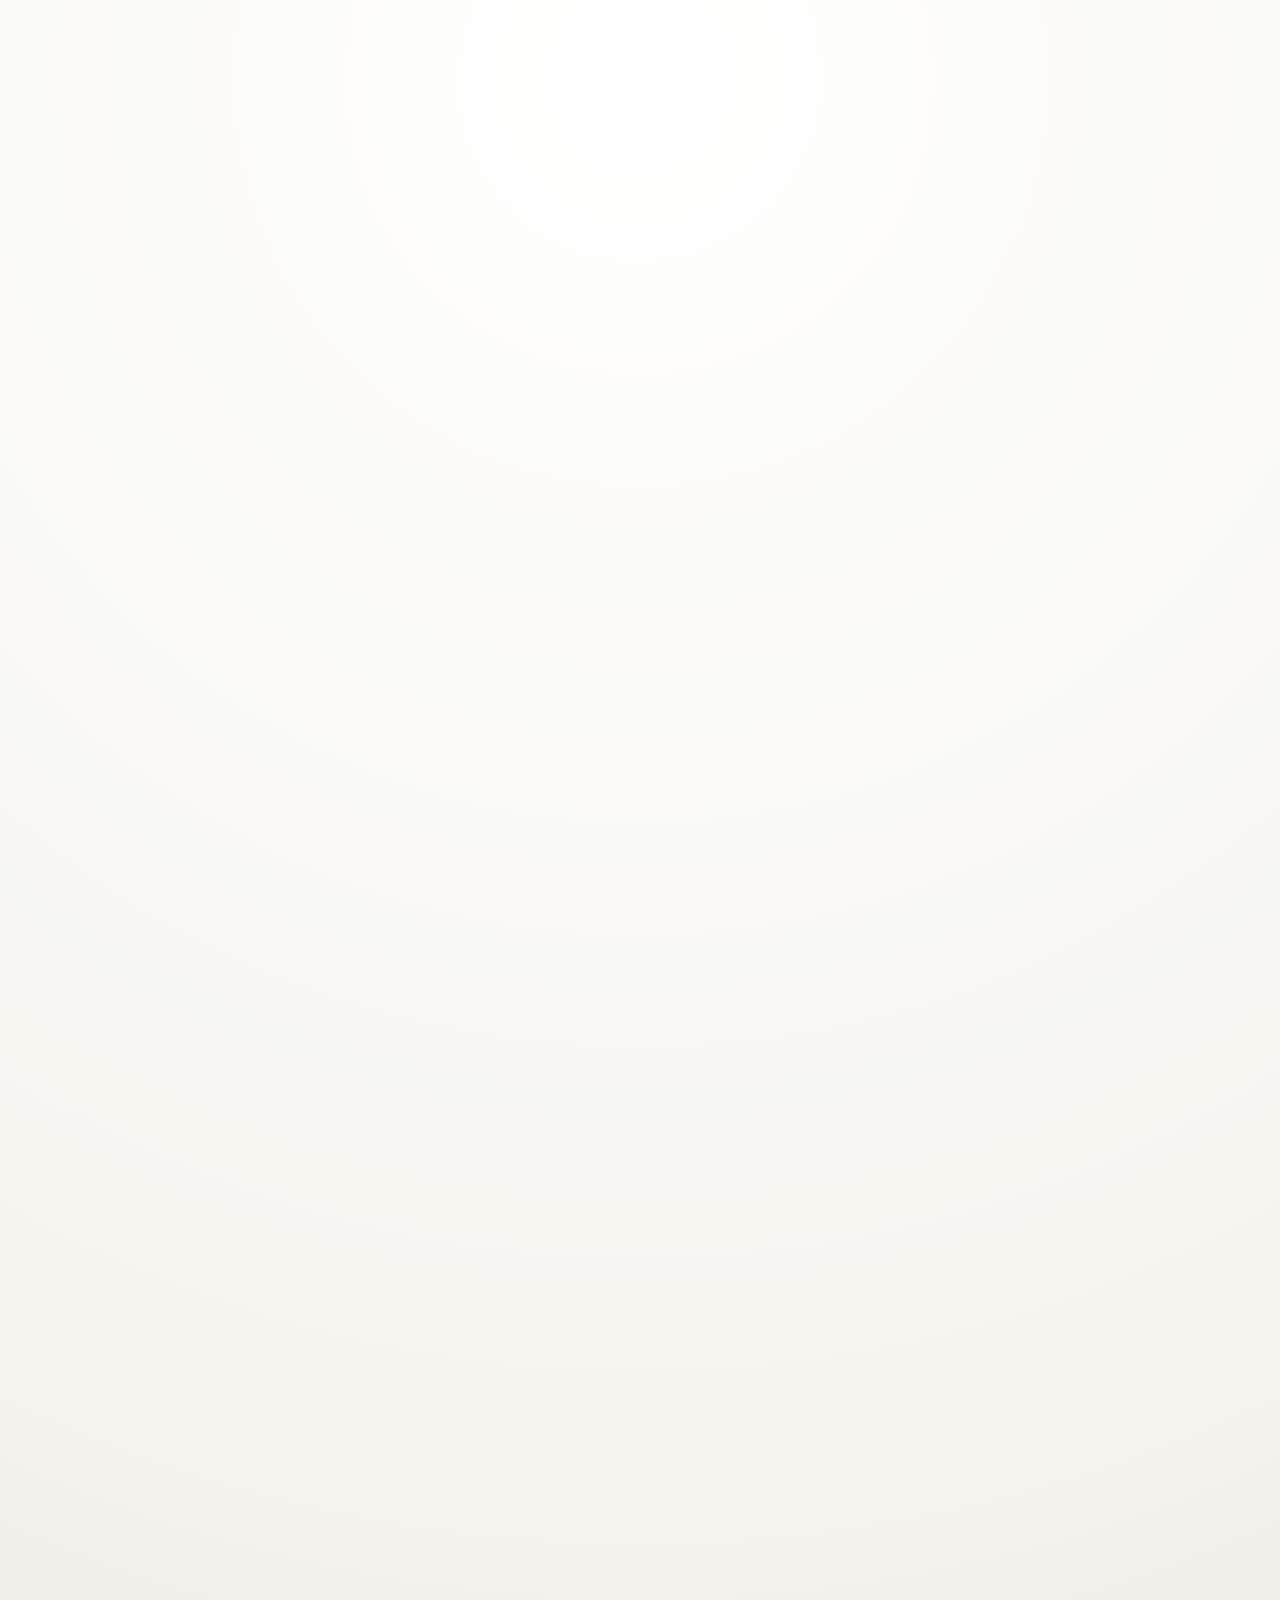
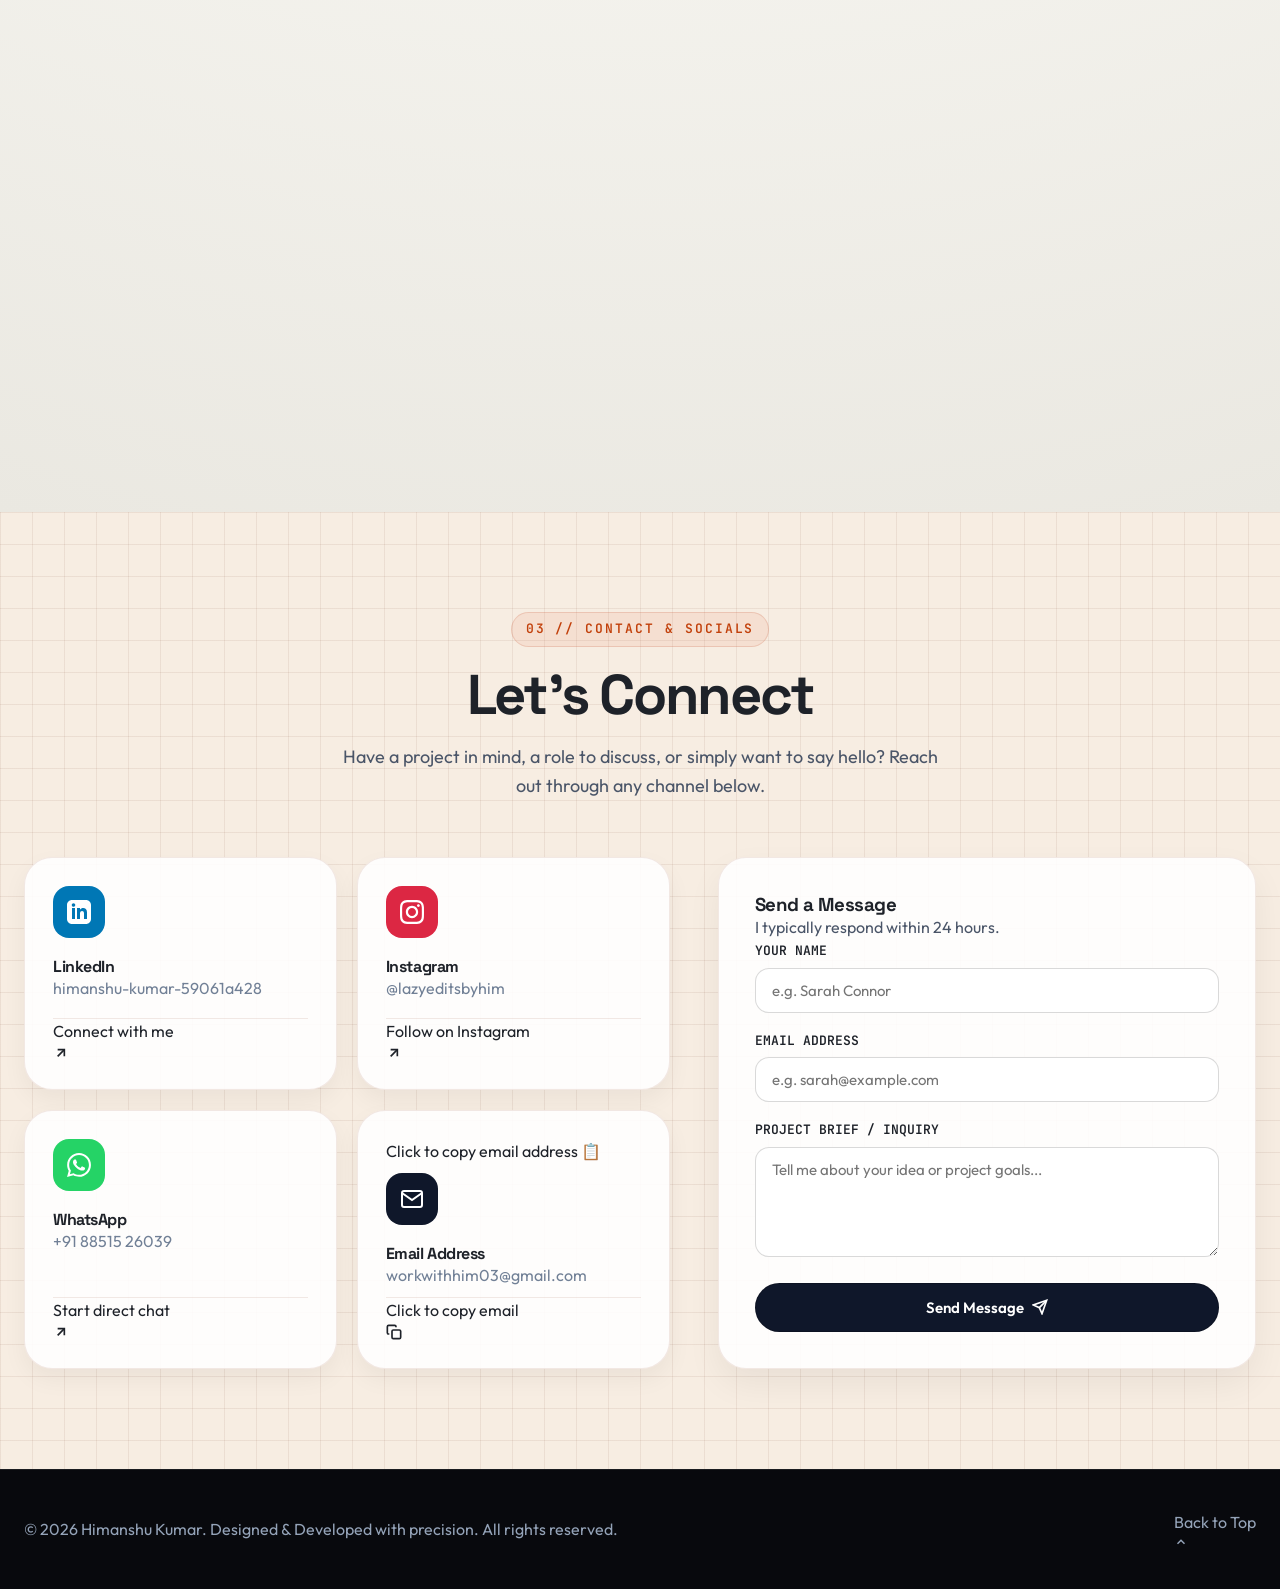
==== commit a04b46ab: "Another Fix" ====
--- a/index.html
+++ b/index.html
@@ -678,35 +678,6 @@
             </div>
           </div>
 
-          <!-- Bento 9: Orientation & Mobility Mentorship (Col 12 - Full-Width Impact Card) -->
-          <div class="bento-card col-span-12 reveal-on-scroll delay-2" style="background: linear-gradient(135deg, #ffffff 0%, #f7f3ee 100%); border-left: 4px solid #f59e0b;">
-            <div class="bento-card-badge" style="background: rgba(245, 158, 11, 0.12); color: #d97706; border-color: rgba(245, 158, 11, 0.3);">
-              Field Practice // Orientation &amp; Mobility
-            </div>
-
-            <h3>White Cane Travel, Orientation &amp; Mobility (O&amp;M) Mentorship</h3>
-            <p>Comprehensive independent mobility training combining sighted-guide techniques, cane travel methods (touch-and-drag, two-point touch), residential route orientation, and Daily Living Skills (DLS) empowerment.</p>
-
-            <div class="bento-tech-tags">
-              <span class="tag-pill">Orientation &amp; Mobility</span>
-              <span class="tag-pill">White Cane Training</span>
-              <span class="tag-pill">Daily Living Skills (DLS)</span>
-              <span class="tag-pill">Spatial Mapping</span>
-              <span class="tag-pill">Inclusive Pedagogy</span>
-            </div>
-
-            <div class="bento-card-actions">
-              <a href="#about" class="btn-card-link">
-                <span>Explore Teaching Experience</span>
-                <svg width="14" height="14" viewBox="0 0 24 24" fill="none" stroke="currentColor" stroke-width="2"><polyline points="9 18 15 12 9 6"></polyline></svg>
-              </a>
-              <a href="#connect" class="btn-card-link" style="background: transparent; color: #18191f; border-color: rgba(0,0,0,0.2);">
-                <span>Connect for Consultation</span>
-                <svg width="14" height="14" viewBox="0 0 24 24" fill="none" stroke="currentColor" stroke-width="2"><line x1="7" y1="17" x2="17" y2="7"></line><polyline points="7 7 17 7 17 17"></polyline></svg>
-              </a>
-            </div>
-          </div>
-
         </div>
 
       </div>
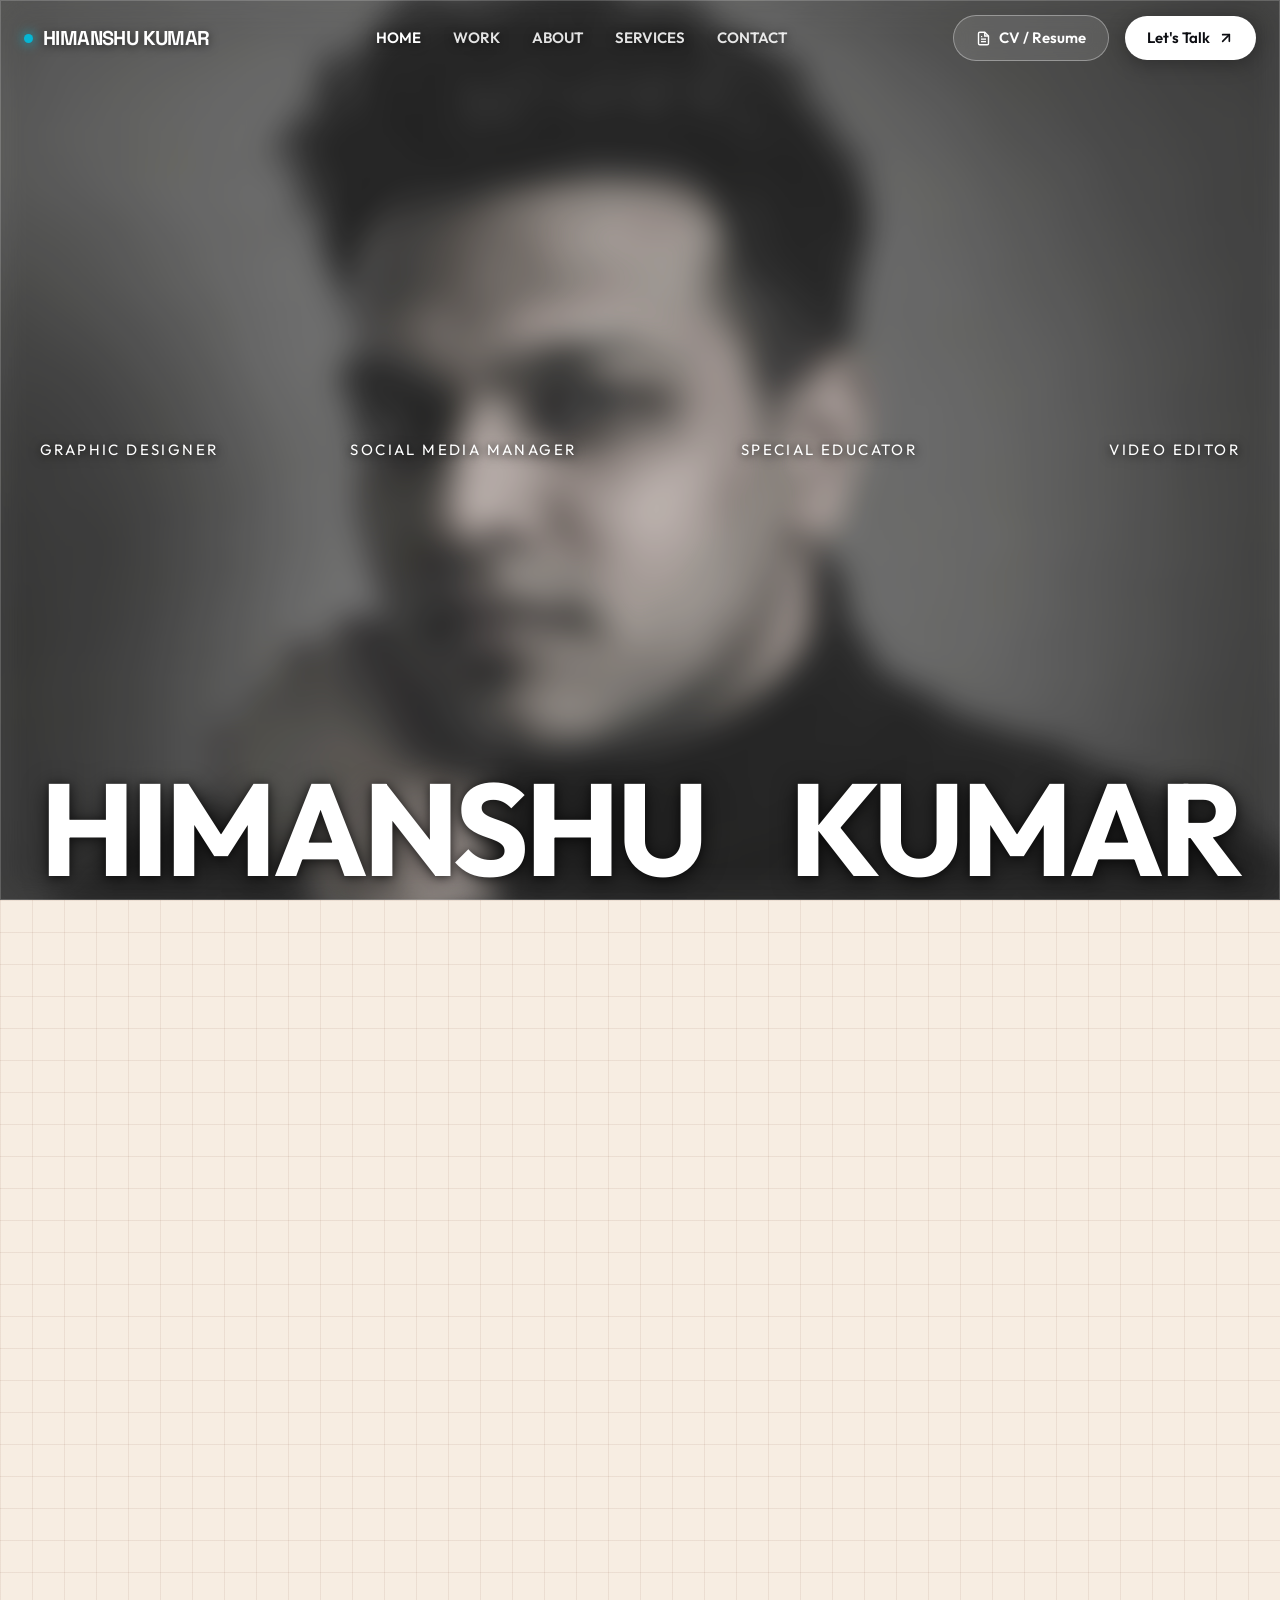
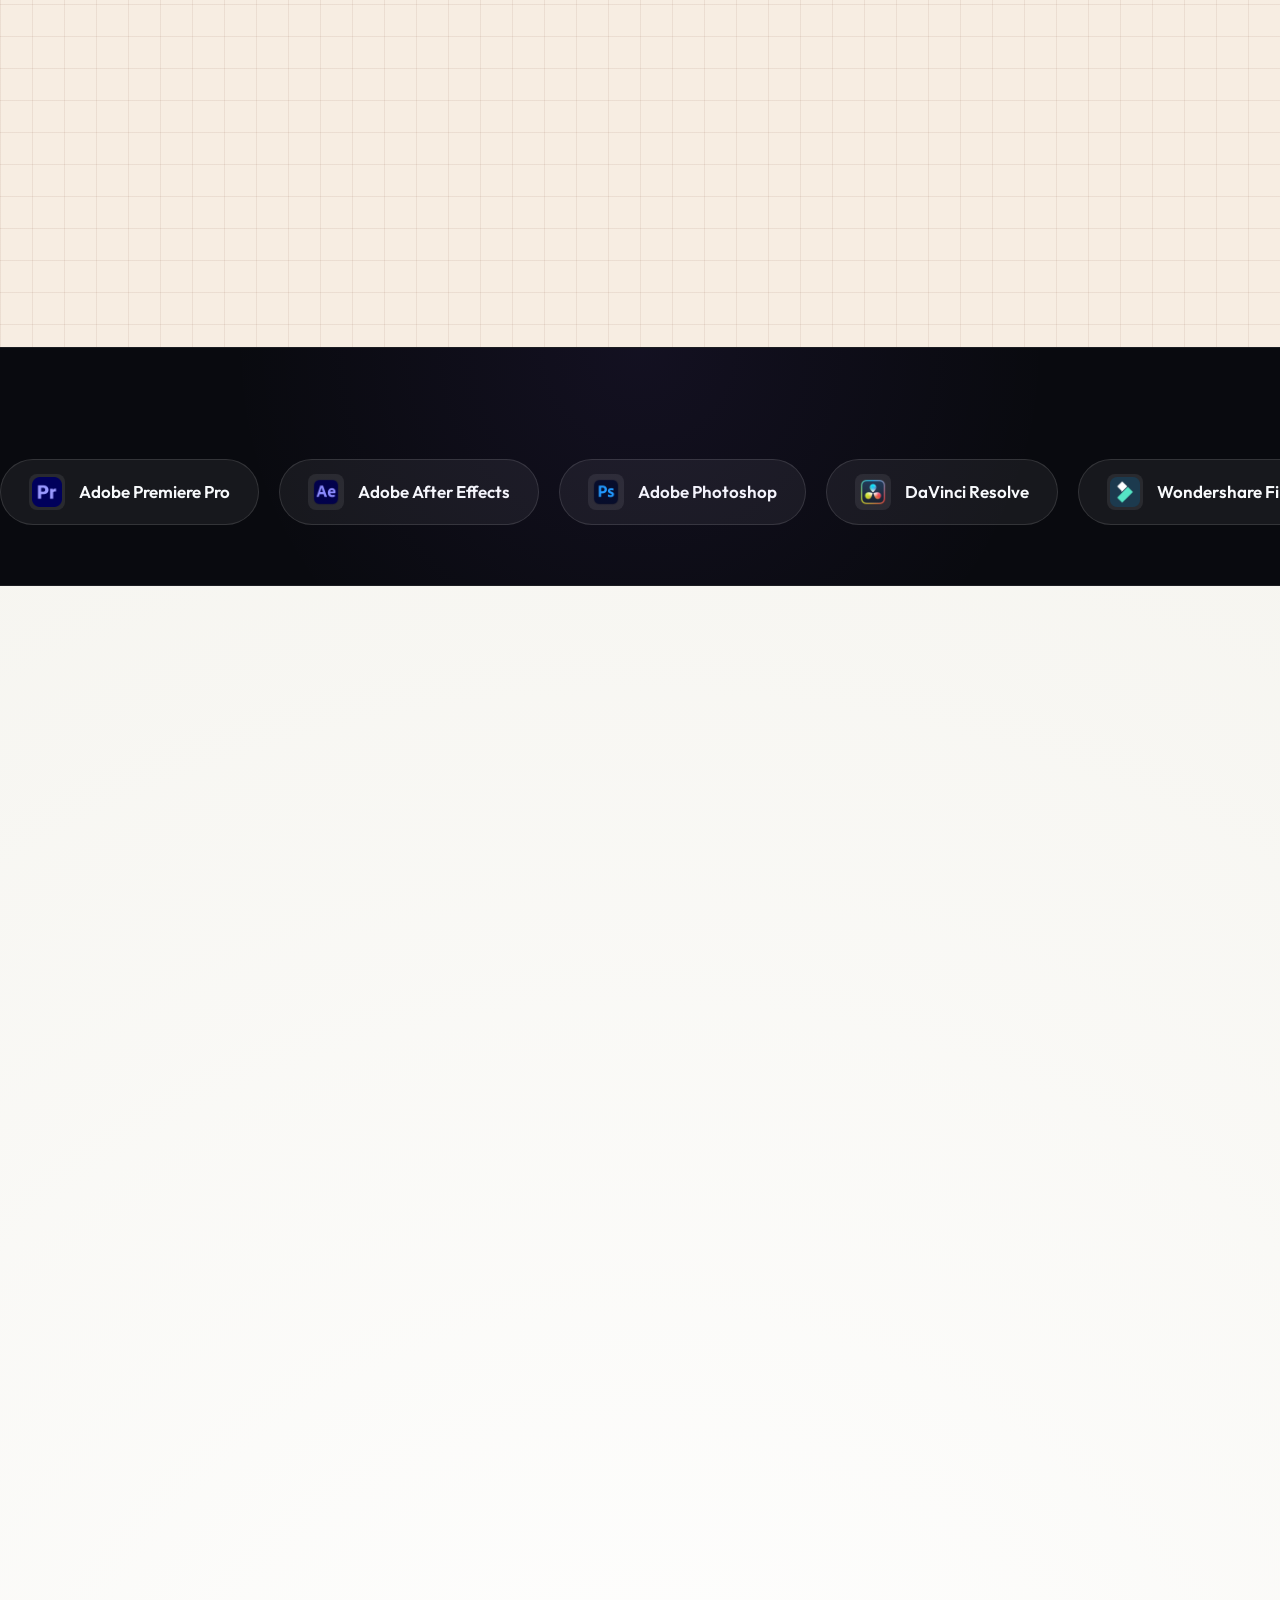
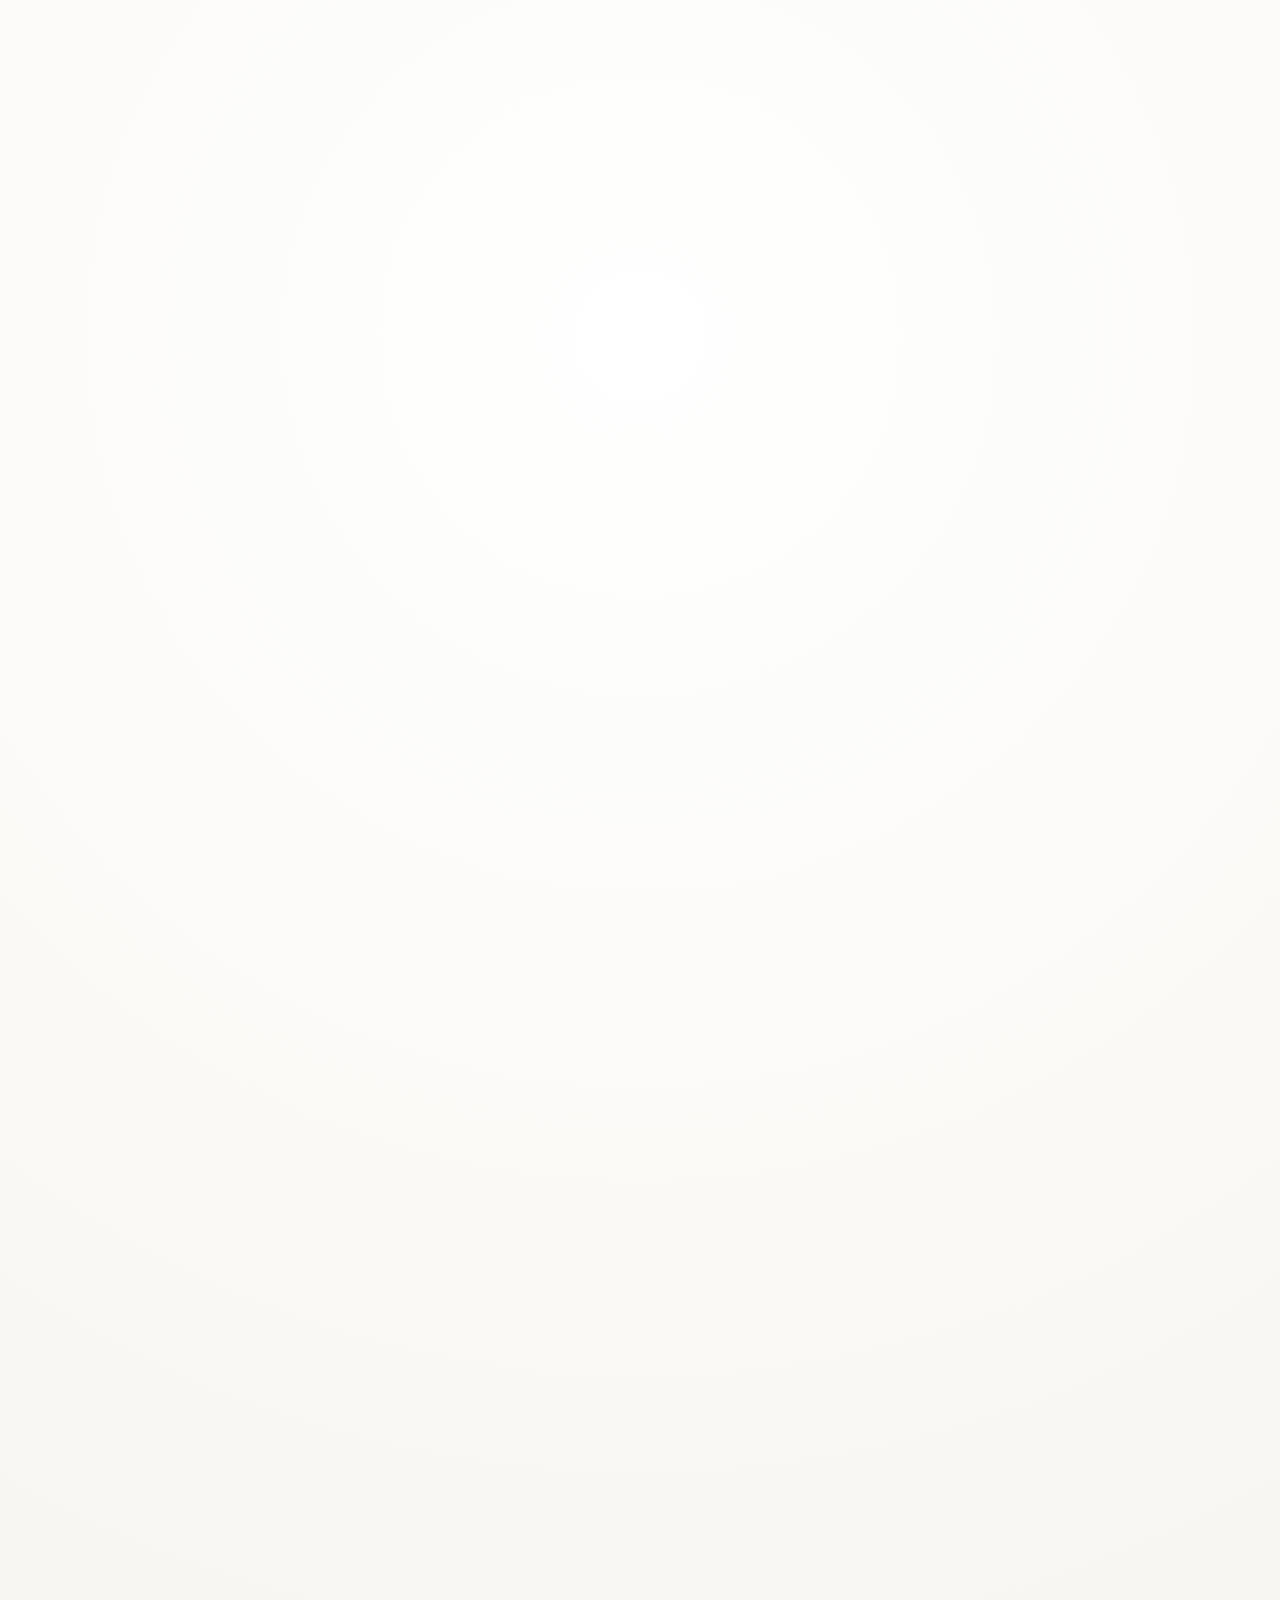
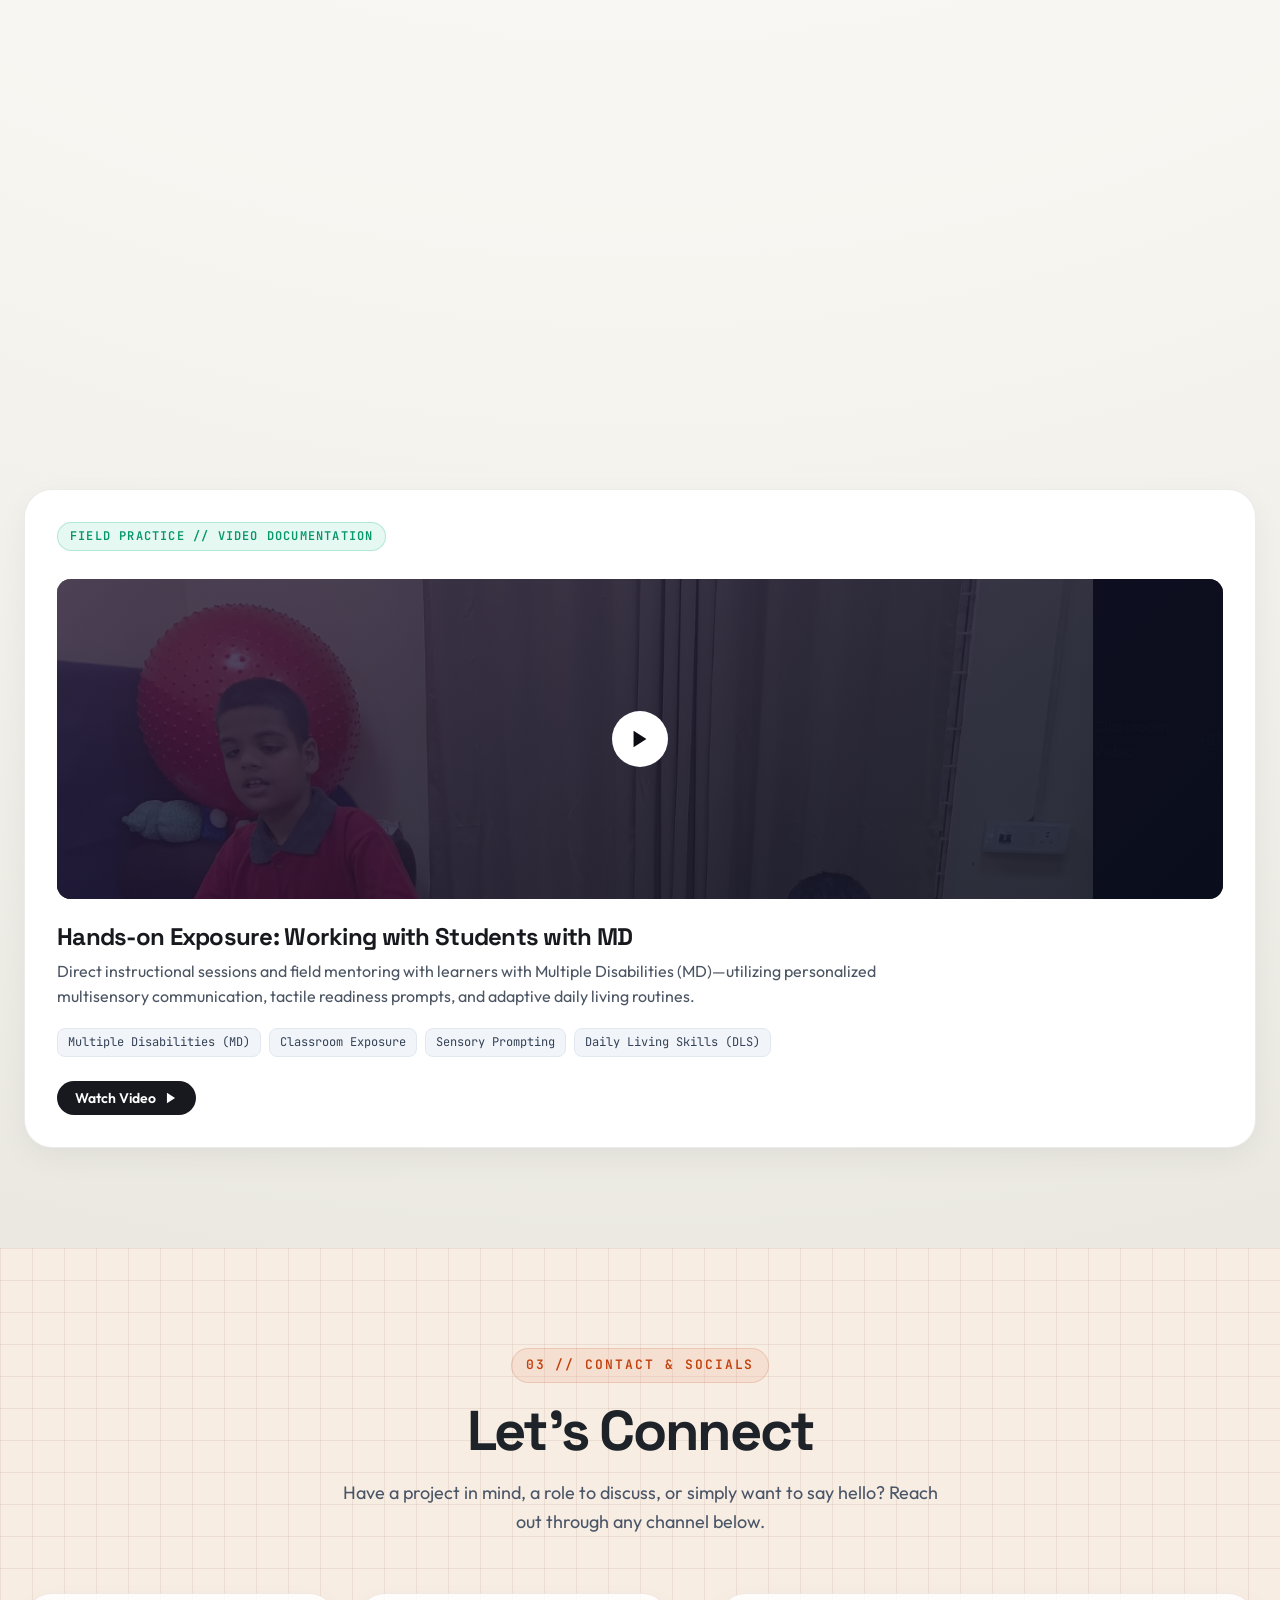
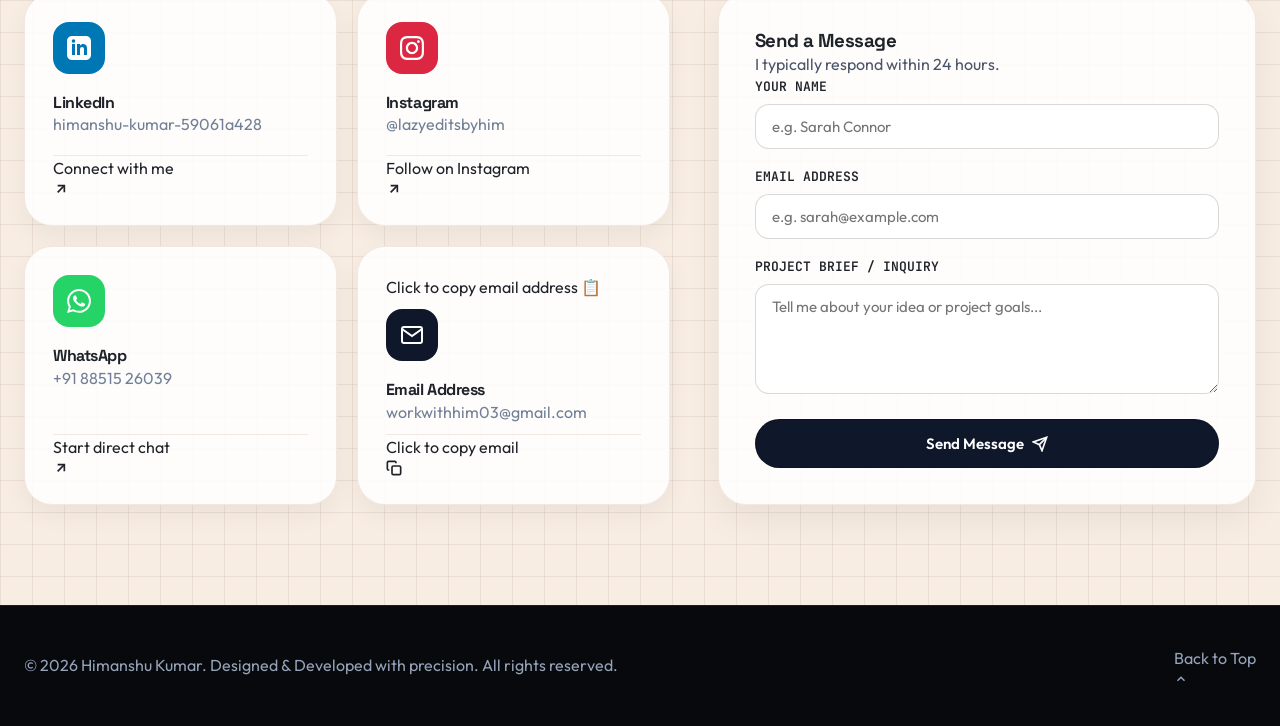
==== commit 613fa6b2: "Change is eternal" ====
--- a/index.html
+++ b/index.html
@@ -607,74 +607,84 @@
             <p class="video-subheading-desc">Tactile teaching-learning materials, sensory assistive design, Braille instruction, and adaptive classroom methodologies.</p>
           </div>
 
-          <!-- Bento 7: Single Combined TLM Showcase Card (Col 6) -->
-          <div class="bento-card col-span-6 reveal-on-scroll delay-1">
+          <!-- Bento 7: Full-Width Rectangular TLM Showcase Card (Col 12) -->
+          <div class="bento-card col-span-12 reveal-on-scroll delay-1" style="display: flex; flex-direction: column;">
             <div class="bento-card-badge" style="background: rgba(245, 158, 11, 0.1); color: #d97706; border-color: rgba(245, 158, 11, 0.25);">
               Assistive Design // Learning Media
             </div>
             
-            <!-- Side-by-side TLM Images Grid -->
-            <div style="display: grid; grid-template-columns: 1fr 1fr; gap: 12px; margin-bottom: 18px;">
-              <div class="bento-image-preview" style="height: 190px; margin-bottom: 0;">
-                <img src="assets/images/Special%20Ed%20Work/Tactile%20Globe.jpeg" alt="Tactile Globe TLM" loading="lazy">
-              </div>
-              <div class="bento-image-preview" style="height: 190px; margin-bottom: 0;">
-                <img src="assets/images/Special%20Ed%20Work/Tactile%20Model%2002.jpeg" alt="Tactile Learning Model TLM" loading="lazy">
-              </div>
-            </div>
-
-            <h3>Teaching Learning Material (TLM)</h3>
-            <p>Custom-crafted tactile learning aids—including embossed tactile globes for non-visual spatial geography and multi-layered tactile 3D models designed for concept formation in visually impaired learners.</p>
-            
-            <div class="bento-tech-tags">
-              <span class="tag-pill">Tactile TLM</span>
-              <span class="tag-pill">Spatial Geography</span>
-              <span class="tag-pill">3D Models</span>
-              <span class="tag-pill">Braille Literacy</span>
-              <span class="tag-pill">Universal Design</span>
-            </div>
-
-            <div class="bento-card-actions">
-              <a href="#about" class="btn-card-link">
-                <span>View Methodology</span>
-                <svg width="14" height="14" viewBox="0 0 24 24" fill="none" stroke="currentColor" stroke-width="2"><polyline points="9 18 15 12 9 6"></polyline></svg>
-              </a>
-            </div>
-          </div>
-
-          <!-- Bento 8: Hands-on Exposure to Working with Students with MD (Col 6 - Video Card) -->
-          <div class="bento-card col-span-6 reveal-on-scroll delay-1">
+            <!-- Side-by-side Rectangular Showcase Grid -->
+            <div style="display: grid; grid-template-columns: repeat(auto-fit, minmax(280px, 1fr)); gap: 20px; width: 100%; margin: 12px 0 24px 0;">
+              <div style="width: 100%; height: 260px; border-radius: var(--radius-md); overflow: hidden; background: #f8fafc; border: 1px solid rgba(0,0,0,0.06); position: relative;">
+                <img src="assets/images/Special%20Ed%20Work/Tactile%20Globe.jpeg" alt="Tactile Globe TLM" style="width: 100%; height: 100%; object-fit: cover; object-position: center; display: block;" loading="lazy">
+              </div>
+              <div style="width: 100%; height: 260px; border-radius: var(--radius-md); overflow: hidden; background: #f8fafc; border: 1px solid rgba(0,0,0,0.06); position: relative;">
+                <img src="assets/images/Special%20Ed%20Work/Tactile%20Model%2002.jpeg" alt="Tactile Learning Model TLM" style="width: 100%; height: 100%; object-fit: cover; object-position: center; display: block;" loading="lazy">
+              </div>
+            </div>
+
+            <!-- Content Area Strictly Below Images -->
+            <div style="width: 100%; margin-top: 6px;">
+              <h3 style="color: #18191f; font-size: 1.5rem; margin-bottom: 8px;">Teaching Learning Material (TLM)</h3>
+              <p style="color: #4b5563; font-size: 1rem; line-height: 1.6; max-width: 900px; margin-bottom: 18px;">
+                Custom-crafted tactile learning aids—including embossed tactile globes for non-visual spatial geography and multi-layered tactile 3D models designed for concept formation in visually impaired learners.
+              </p>
+              
+              <div class="bento-tech-tags" style="display: flex; flex-wrap: wrap; gap: 8px; margin-bottom: 24px;">
+                <span class="tag-pill">Tactile TLM</span>
+                <span class="tag-pill">Spatial Geography</span>
+                <span class="tag-pill">3D Models</span>
+                <span class="tag-pill">Braille Literacy</span>
+                <span class="tag-pill">Universal Design</span>
+              </div>
+
+              <div class="bento-card-actions" style="margin-top: 0;">
+                <a href="#about" class="btn-card-link">
+                  <span>View Methodology</span>
+                  <svg width="14" height="14" viewBox="0 0 24 24" fill="none" stroke="currentColor" stroke-width="2"><polyline points="9 18 15 12 9 6"></polyline></svg>
+                </a>
+              </div>
+            </div>
+          </div>
+
+          <!-- Bento 8: Hands-on Exposure to Working with Students with MD (Col 12) -->
+          <div class="bento-card col-span-12 reveal-on-scroll delay-2" style="display: flex; flex-direction: column;">
             <div class="bento-card-badge" style="background: rgba(16, 185, 129, 0.1); color: #059669; border-color: rgba(16, 185, 129, 0.25);">
               Field Practice // Video Documentation
             </div>
 
             <!-- Video Player Preview Container -->
-            <div class="bento-video-preview open-video-modal-btn" style="height: 190px;" data-video-url="assets/videos/Students%20with%20MD.mp4" data-title="Working with Students with Multiple Disabilities (MD) — Field Documentation">
-              <img src="assets/images/Special%20Ed%20Work/Students%20with%20MD.jpeg" alt="Working with Students with MD Thumbnail" style="object-position: center 25%;" loading="lazy">
+            <div class="bento-video-preview open-video-modal-btn" style="height: 320px; max-height: 45vh; margin: 12px 0 24px 0; width: 100%; position: relative;" data-video-url="assets/videos/Students%20with%20MD.mp4" data-title="Working with Students with Multiple Disabilities (MD) — Field Documentation">
+              <img src="assets/images/Special%20Ed%20Work/Students%20with%20MD.jpeg" alt="Working with Students with MD Thumbnail" style="width: 100%; height: 100%; object-fit: cover; object-position: center 25%;" loading="lazy">
               <div class="video-poster-gradient">
-                <div class="video-play-btn" style="width: 48px; height: 48px;" title="Play Field Video">
-                  <svg width="20" height="20" viewBox="0 0 24 24" fill="currentColor"><polygon points="5 3 19 12 5 21 5 3"></polygon></svg>
+                <div class="video-play-btn" style="width: 56px; height: 56px;" title="Play Field Video">
+                  <svg width="22" height="22" viewBox="0 0 24 24" fill="currentColor"><polygon points="5 3 19 12 5 21 5 3"></polygon></svg>
                 </div>
               </div>
               <span class="video-format-pill">Classroom Video</span>
               <span class="video-duration-badge">HD</span>
             </div>
 
-            <h3>Hands-on Exposure: Working with Students with MD</h3>
-            <p>Direct instructional sessions and field mentoring with learners with Multiple Disabilities (MD)—utilizing personalized multisensory communication, tactile readiness prompts, and adaptive daily living routines.</p>
-
-            <div class="bento-tech-tags">
-              <span class="tag-pill">Multiple Disabilities (MD)</span>
-              <span class="tag-pill">Classroom Exposure</span>
-              <span class="tag-pill">Sensory Prompting</span>
-              <span class="tag-pill">Daily Living Skills (DLS)</span>
-            </div>
-
-            <div class="bento-card-actions">
-              <button class="btn-card-link open-video-modal-btn" data-video-url="assets/videos/Students%20with%20MD.mp4" data-title="Working with Students with Multiple Disabilities (MD)">
-                <span>Watch Video</span>
-                <svg width="14" height="14" viewBox="0 0 24 24" fill="currentColor"><polygon points="5 3 19 12 5 21 5 3"></polygon></svg>
-              </button>
+            <!-- Content Area Below Video -->
+            <div style="width: 100%;">
+              <h3 style="color: #18191f; font-size: 1.5rem; margin-bottom: 8px;">Hands-on Exposure: Working with Students with MD</h3>
+              <p style="color: #4b5563; font-size: 1rem; line-height: 1.6; max-width: 900px; margin-bottom: 18px;">
+                Direct instructional sessions and field mentoring with learners with Multiple Disabilities (MD)—utilizing personalized multisensory communication, tactile readiness prompts, and adaptive daily living routines.
+              </p>
+
+              <div class="bento-tech-tags" style="display: flex; flex-wrap: wrap; gap: 8px; margin-bottom: 24px;">
+                <span class="tag-pill">Multiple Disabilities (MD)</span>
+                <span class="tag-pill">Classroom Exposure</span>
+                <span class="tag-pill">Sensory Prompting</span>
+                <span class="tag-pill">Daily Living Skills (DLS)</span>
+              </div>
+
+              <div class="bento-card-actions" style="margin-top: 0;">
+                <button class="btn-card-link open-video-modal-btn" data-video-url="assets/videos/Students%20with%20MD.mp4" data-title="Working with Students with Multiple Disabilities (MD)">
+                  <span>Watch Video</span>
+                  <svg width="14" height="14" viewBox="0 0 24 24" fill="currentColor"><polygon points="5 3 19 12 5 21 5 3"></polygon></svg>
+                </button>
+              </div>
             </div>
           </div>
 
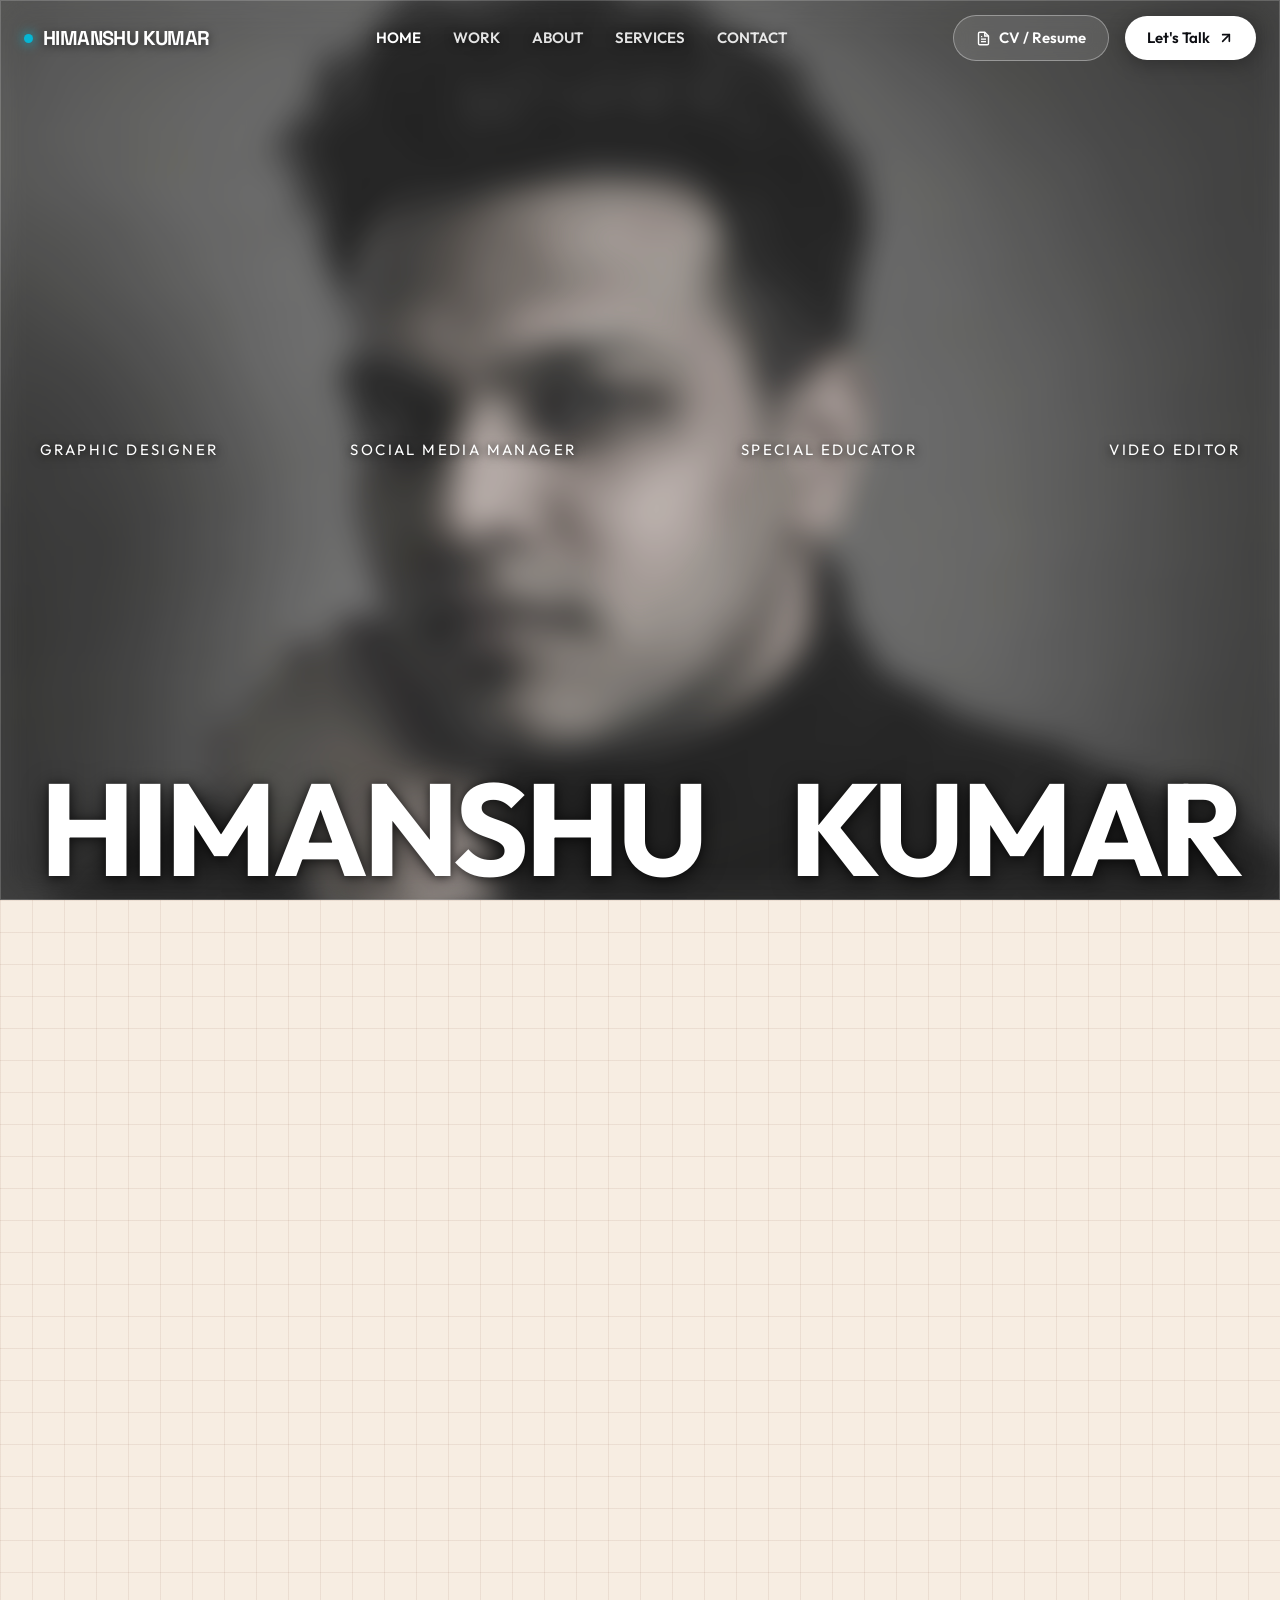
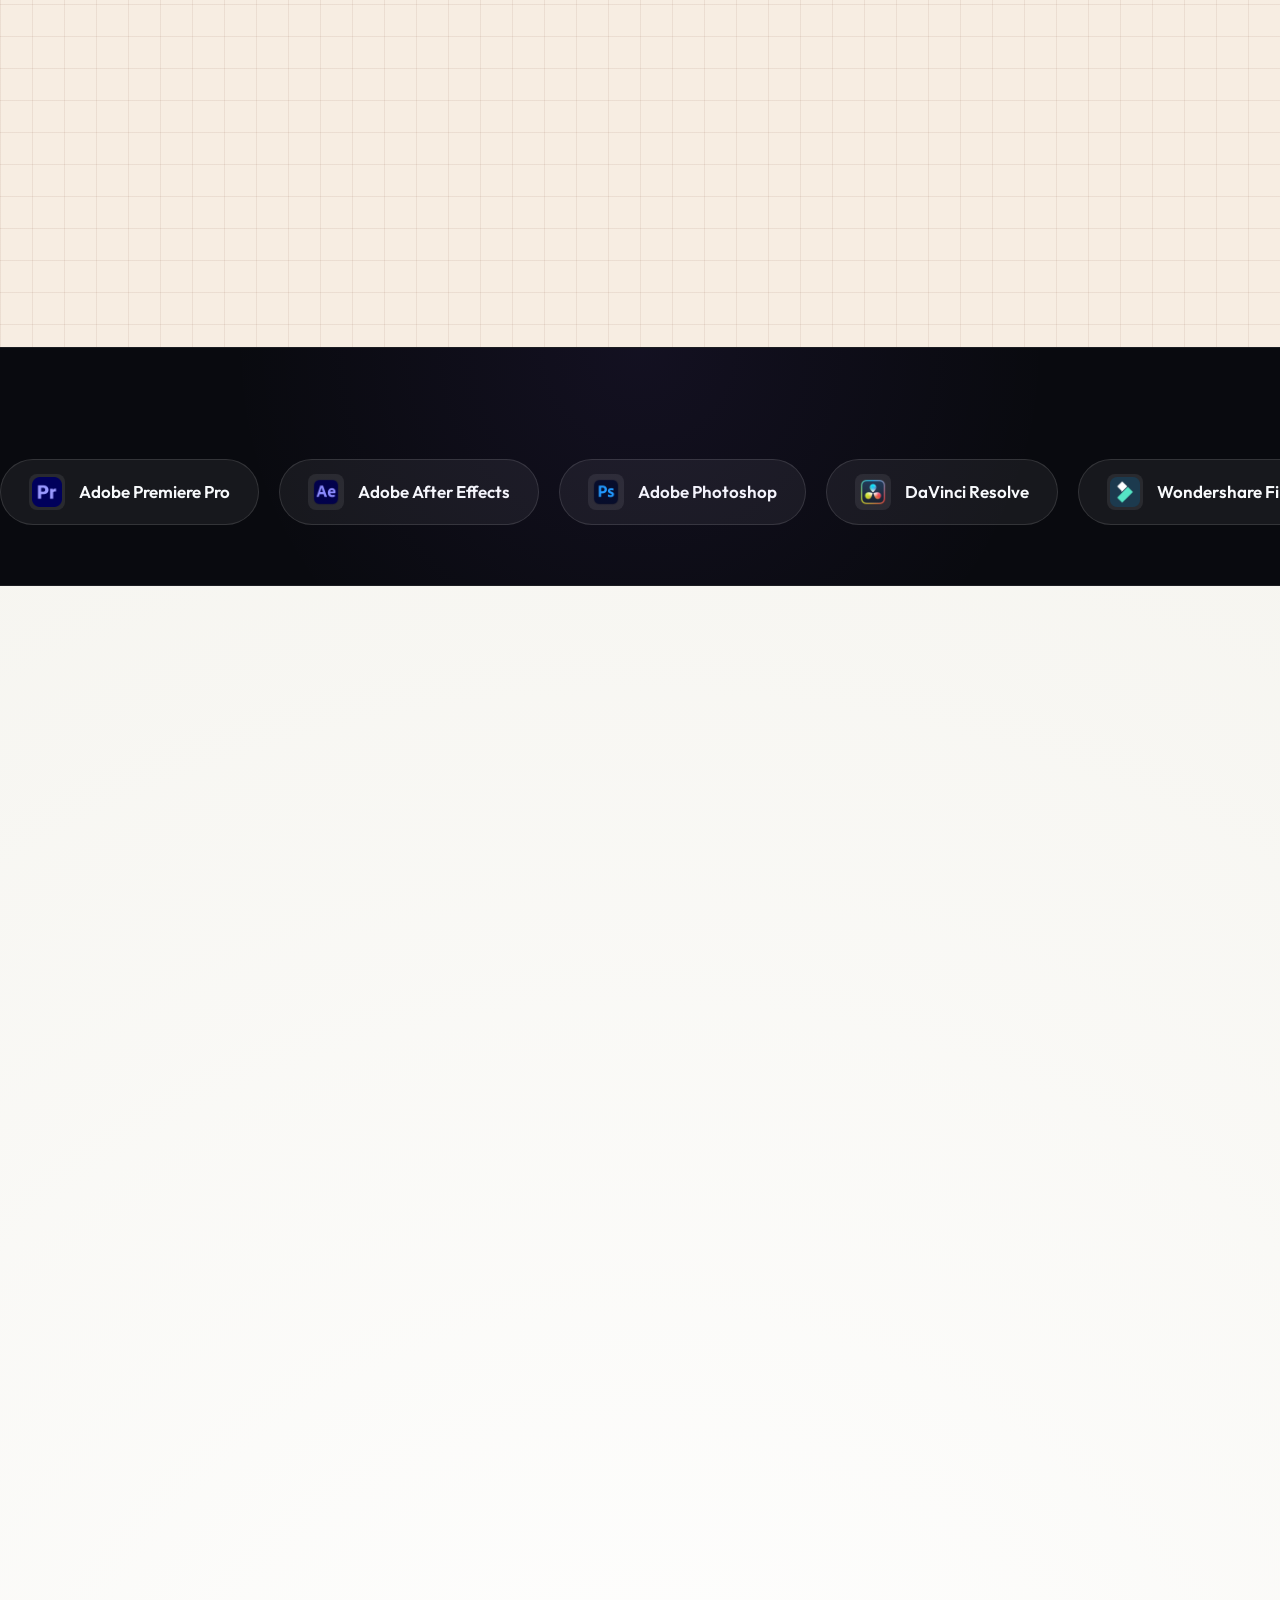
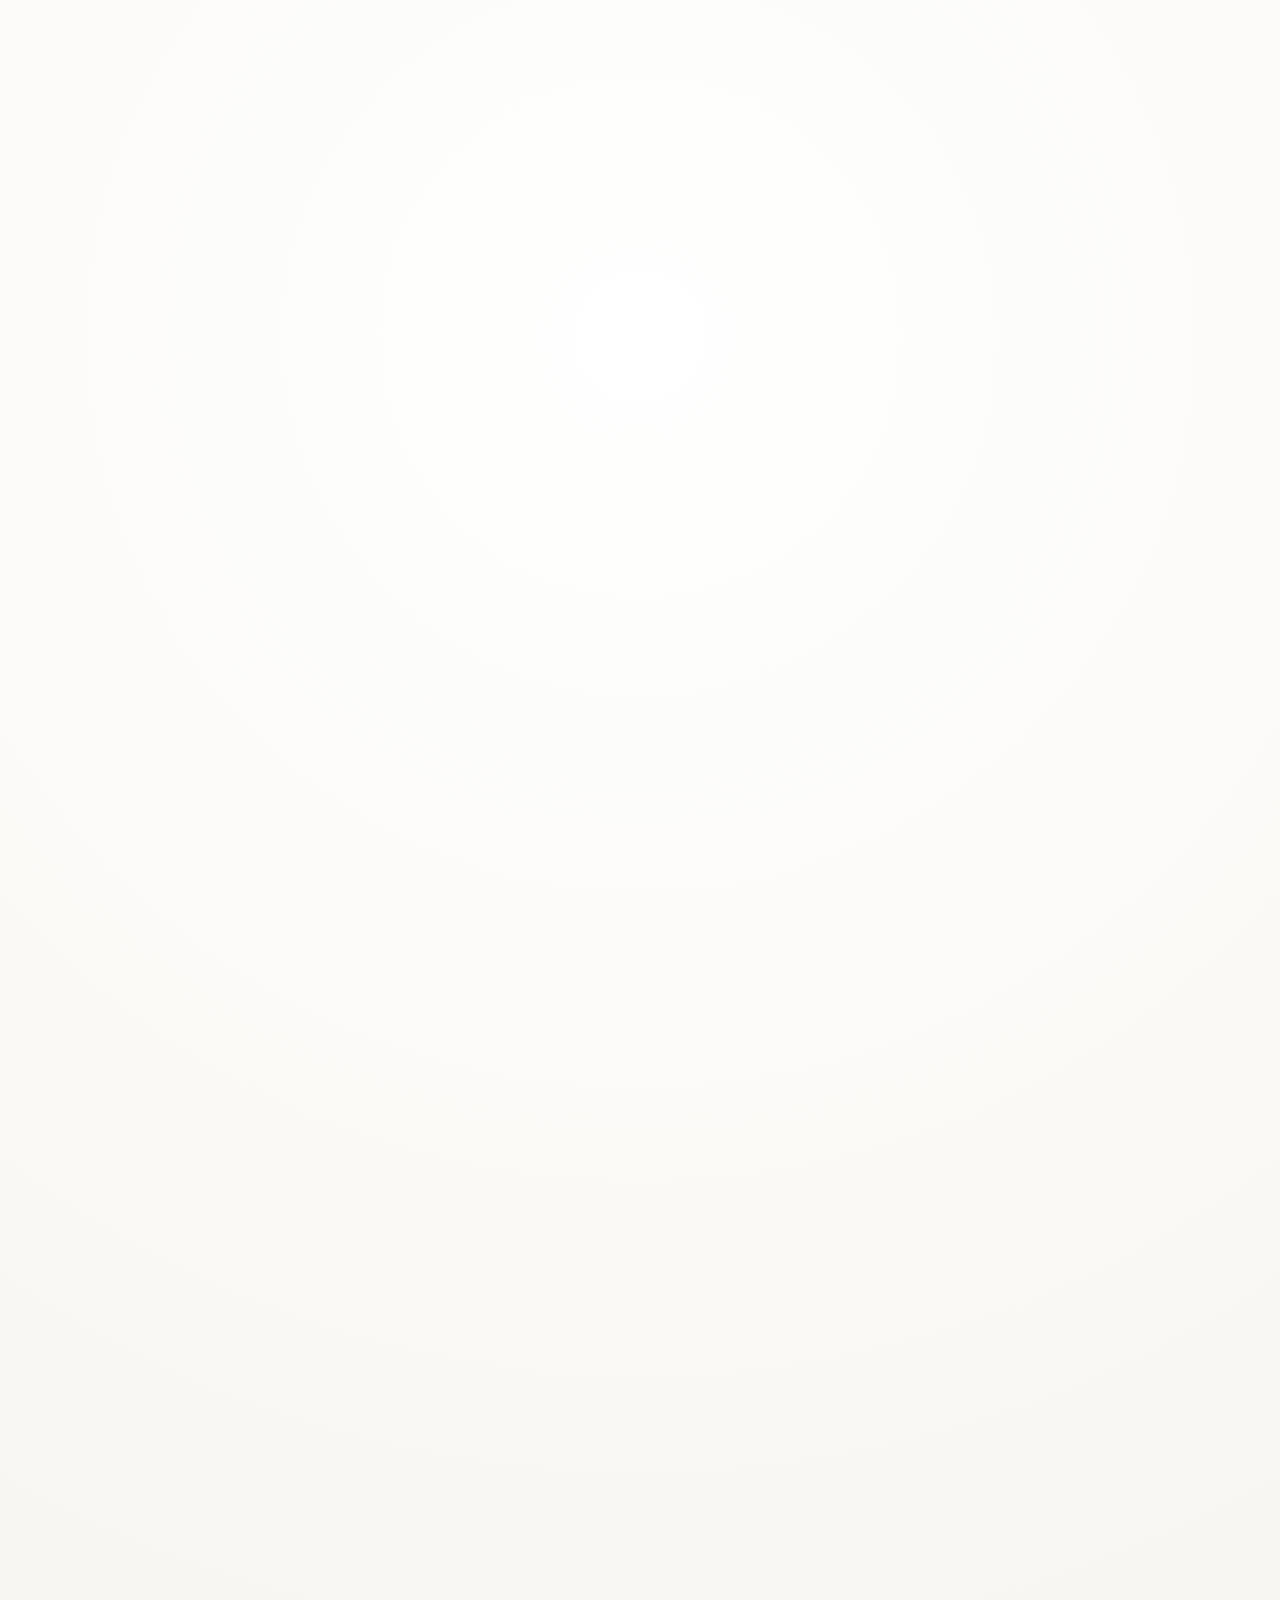
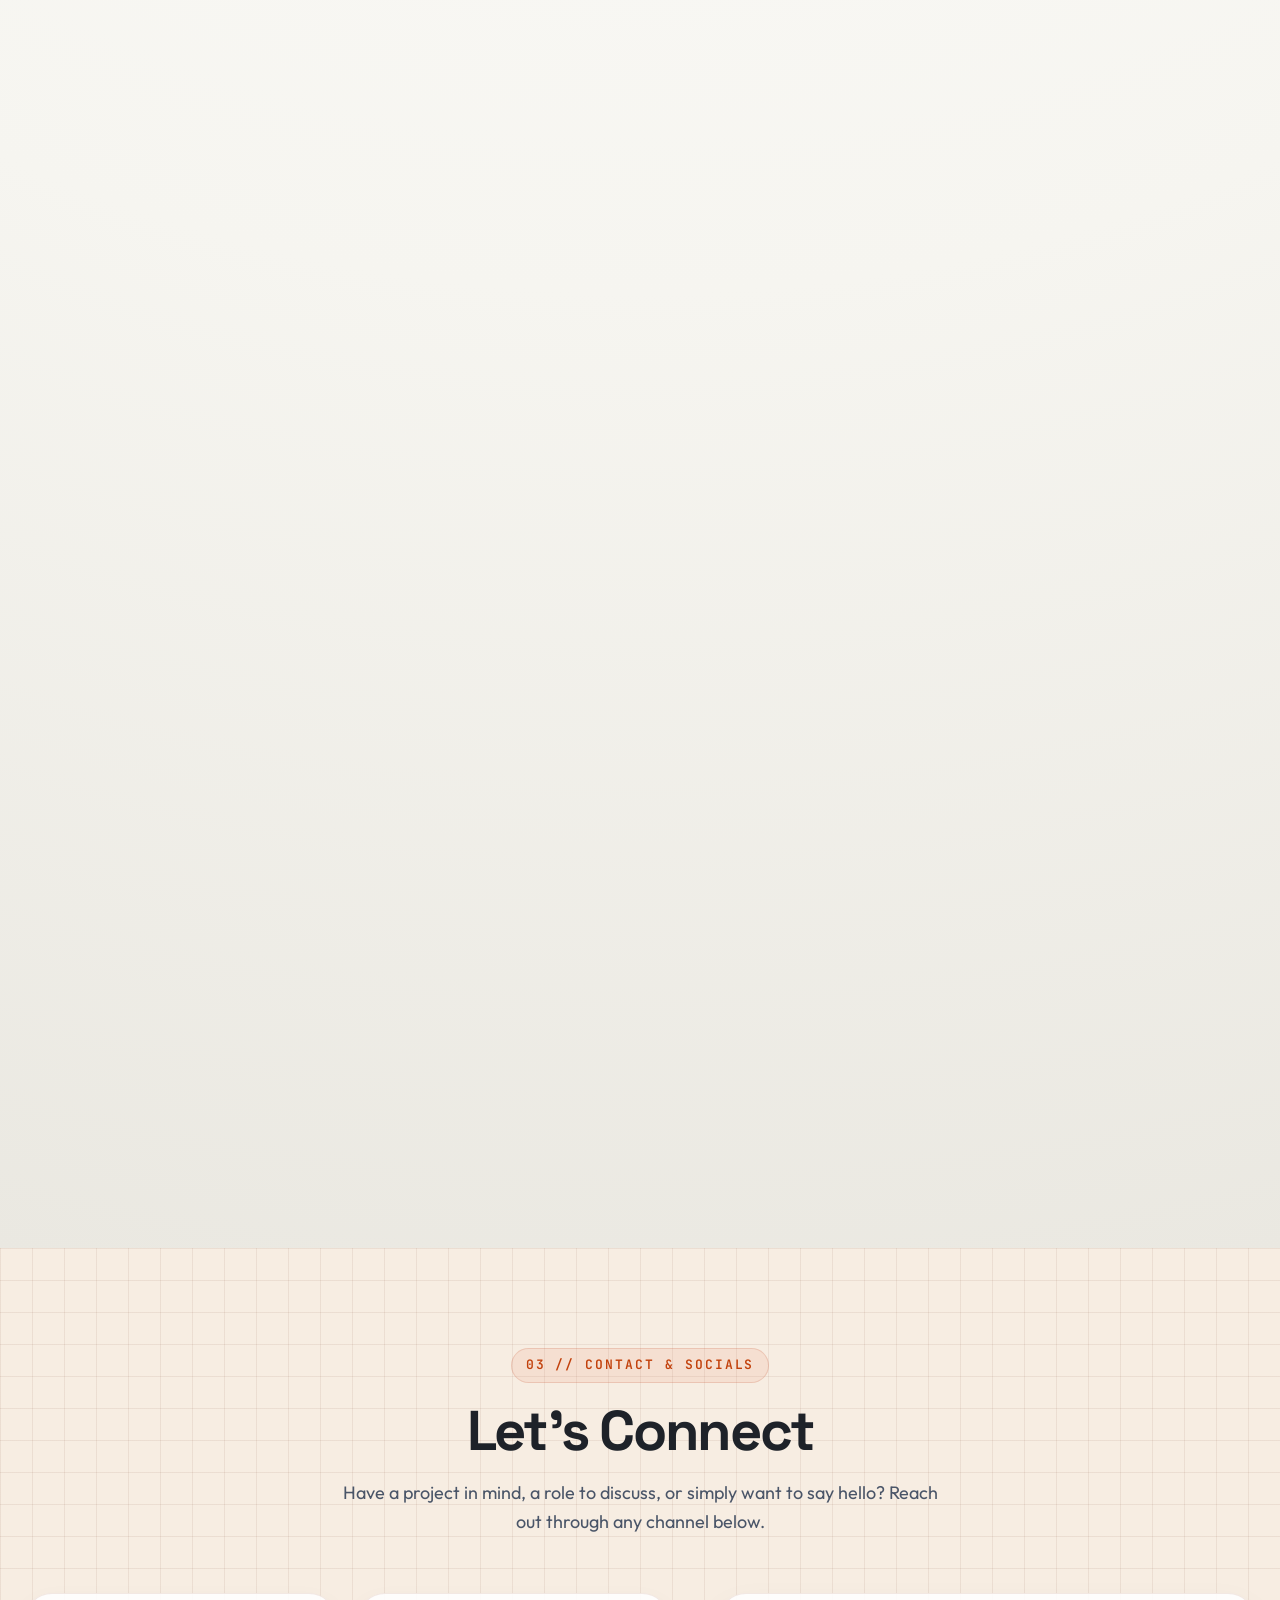
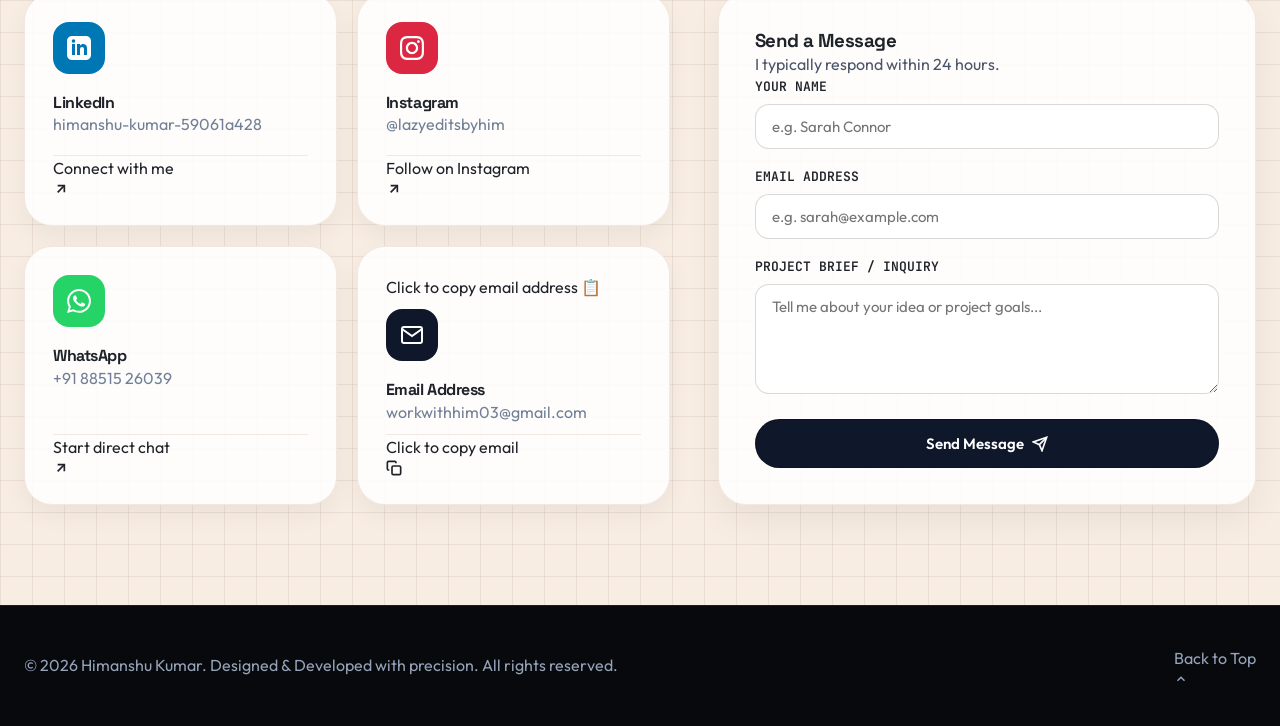
==== commit fc0cc9e5: "Another Change" ====
--- a/index.html
+++ b/index.html
@@ -647,14 +647,14 @@
             </div>
           </div>
 
-          <!-- Bento 8: Hands-on Exposure to Working with Students with MD (Col 12) -->
+          <!-- Bento 8: Hands-on Exposure to Working with Students with MD (Col 12 - Video Card) -->
           <div class="bento-card col-span-12 reveal-on-scroll delay-2" style="display: flex; flex-direction: column;">
             <div class="bento-card-badge" style="background: rgba(16, 185, 129, 0.1); color: #059669; border-color: rgba(16, 185, 129, 0.25);">
               Field Practice // Video Documentation
             </div>
 
-            <!-- Video Player Preview Container -->
-            <div class="bento-video-preview open-video-modal-btn" style="height: 320px; max-height: 45vh; margin: 12px 0 24px 0; width: 100%; position: relative;" data-video-url="assets/videos/Students%20with%20MD.mp4" data-title="Working with Students with Multiple Disabilities (MD) — Field Documentation">
+            <!-- Video Player Preview Container (Targeting the exact path in assets/videos/Special Ed Work/) -->
+            <div class="bento-video-preview open-video-modal-btn" style="height: 320px; max-height: 45vh; margin: 12px 0 24px 0; width: 100%; position: relative;" data-video-url="assets/videos/Special%20Ed%20Work/Students%20with%20MD.mp4" data-title="Working with Students with Multiple Disabilities (MD) — Field Documentation">
               <img src="assets/images/Special%20Ed%20Work/Students%20with%20MD.jpeg" alt="Working with Students with MD Thumbnail" style="width: 100%; height: 100%; object-fit: cover; object-position: center 25%;" loading="lazy">
               <div class="video-poster-gradient">
                 <div class="video-play-btn" style="width: 56px; height: 56px;" title="Play Field Video">
@@ -680,7 +680,7 @@
               </div>
 
               <div class="bento-card-actions" style="margin-top: 0;">
-                <button class="btn-card-link open-video-modal-btn" data-video-url="assets/videos/Students%20with%20MD.mp4" data-title="Working with Students with Multiple Disabilities (MD)">
+                <button class="btn-card-link open-video-modal-btn" data-video-url="assets/videos/Special%20Ed%20Work/Students%20with%20MD.mp4" data-title="Working with Students with Multiple Disabilities (MD)">
                   <span>Watch Video</span>
                   <svg width="14" height="14" viewBox="0 0 24 24" fill="currentColor"><polygon points="5 3 19 12 5 21 5 3"></polygon></svg>
                 </button>
